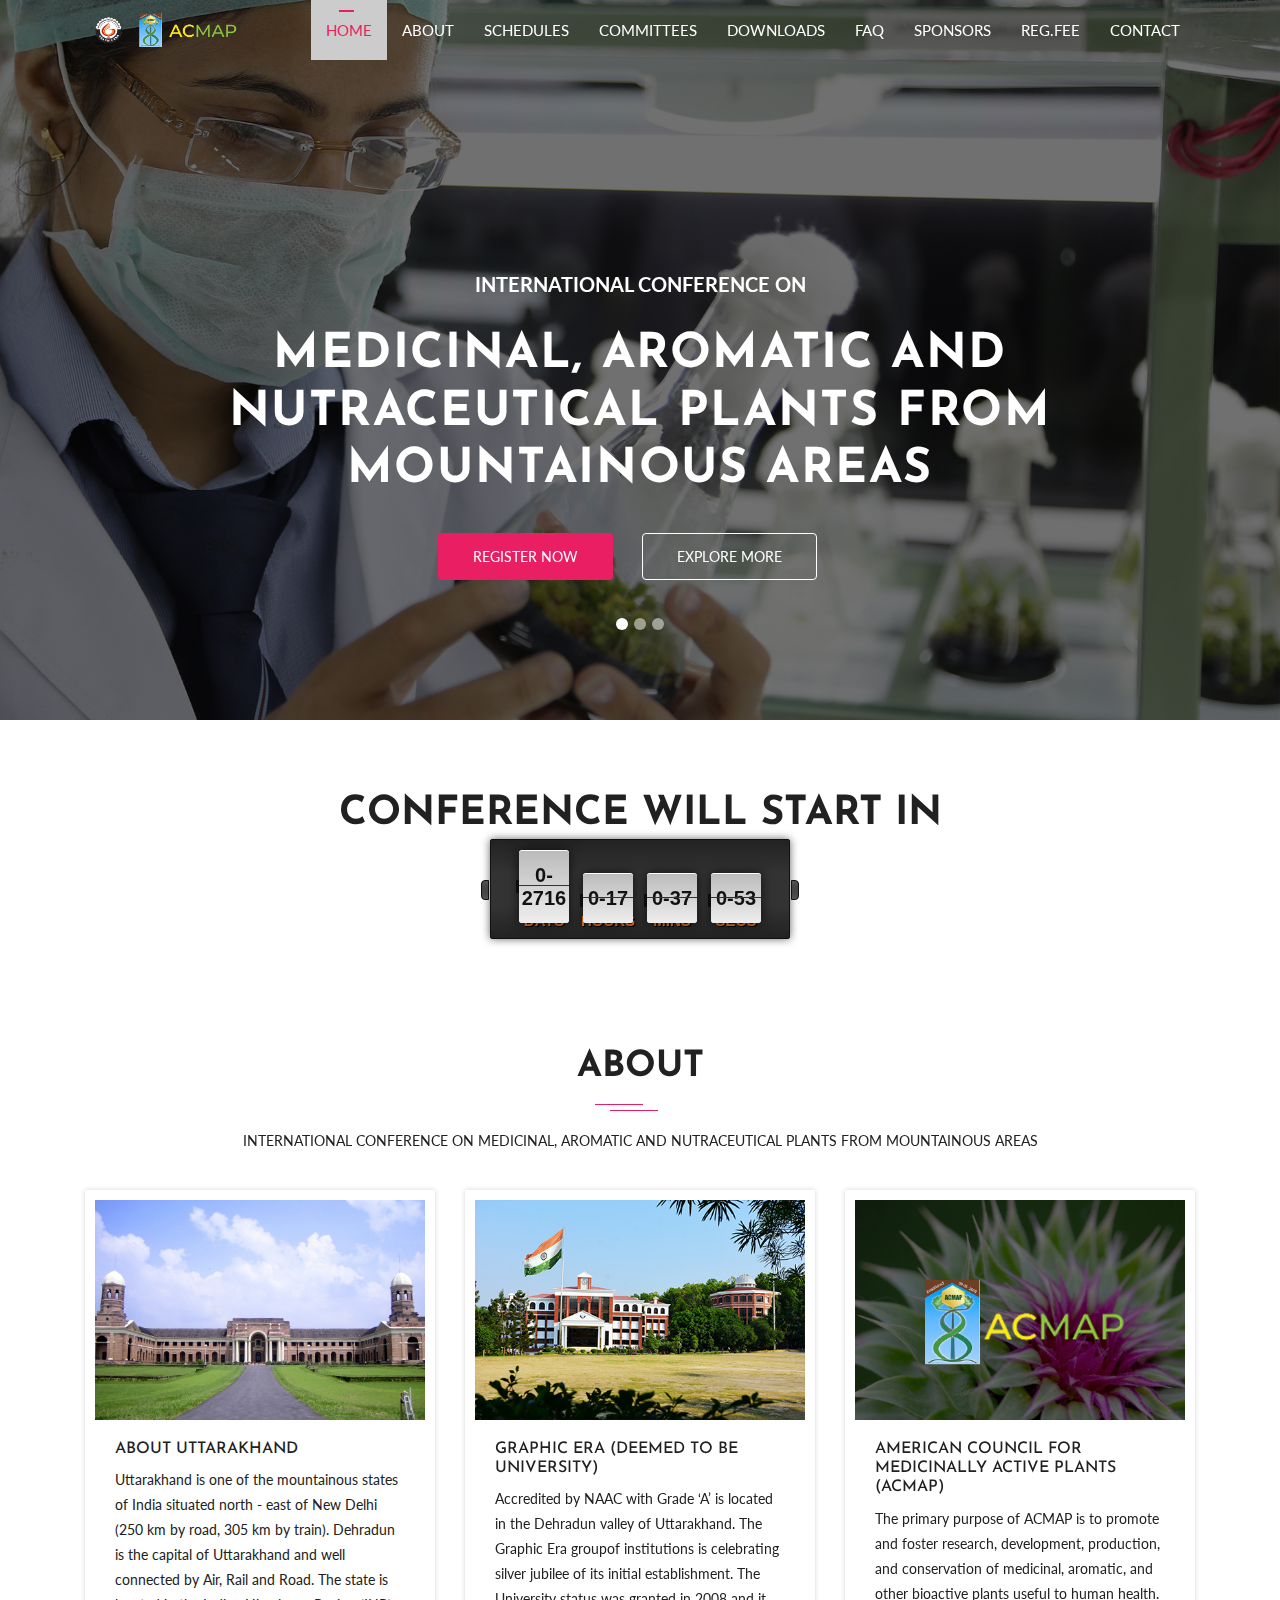
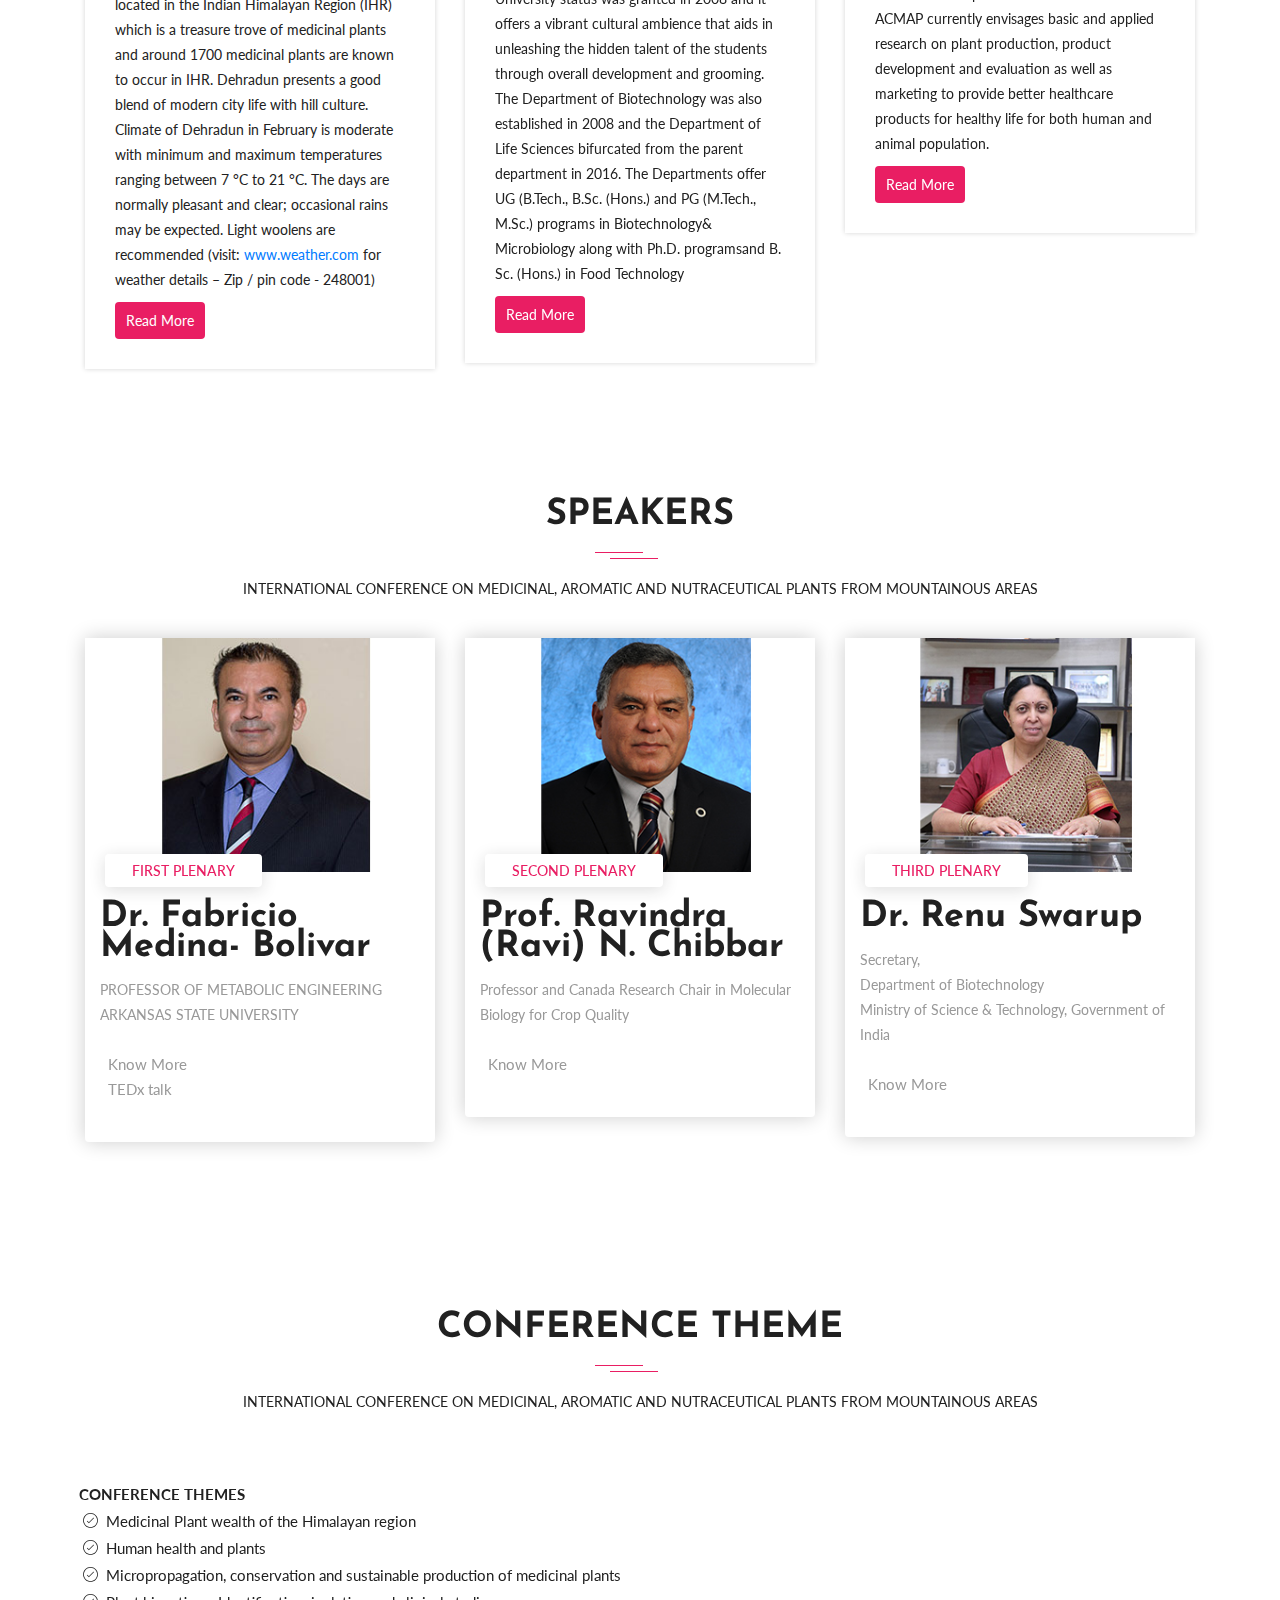
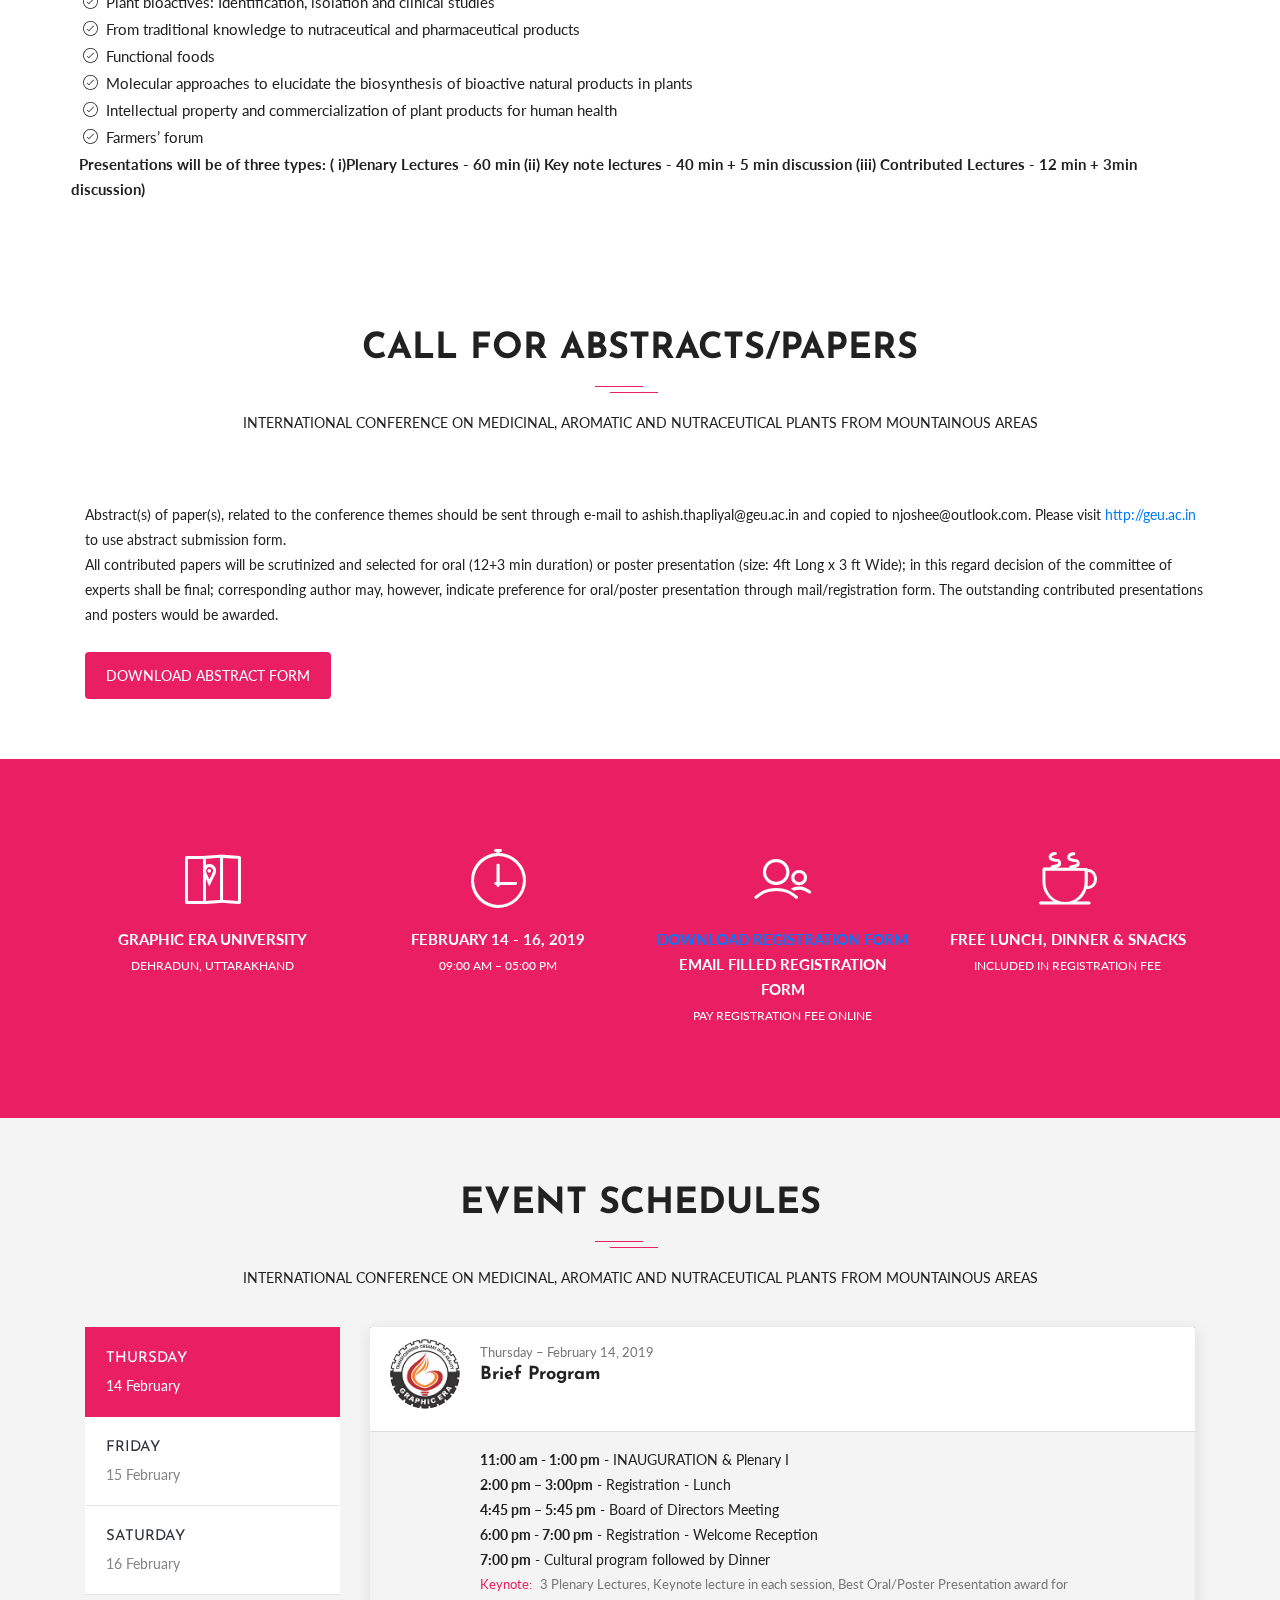
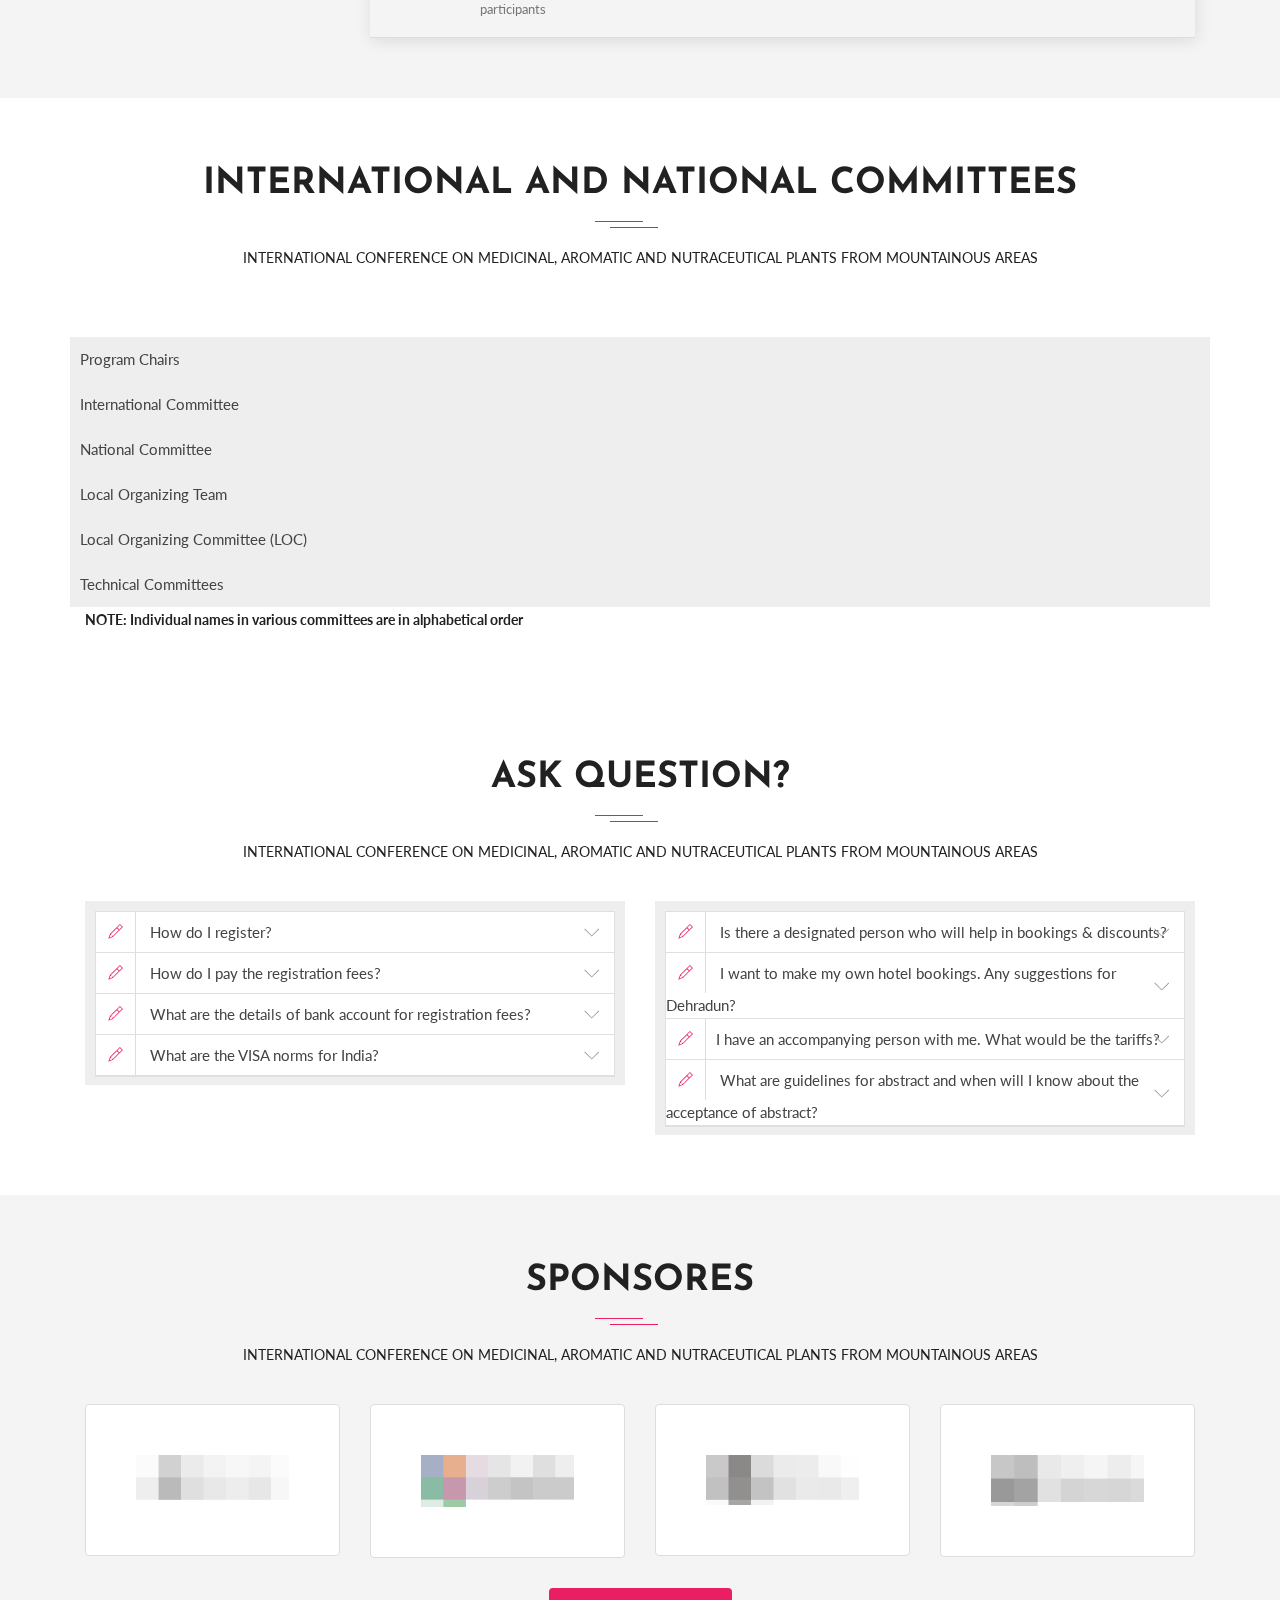
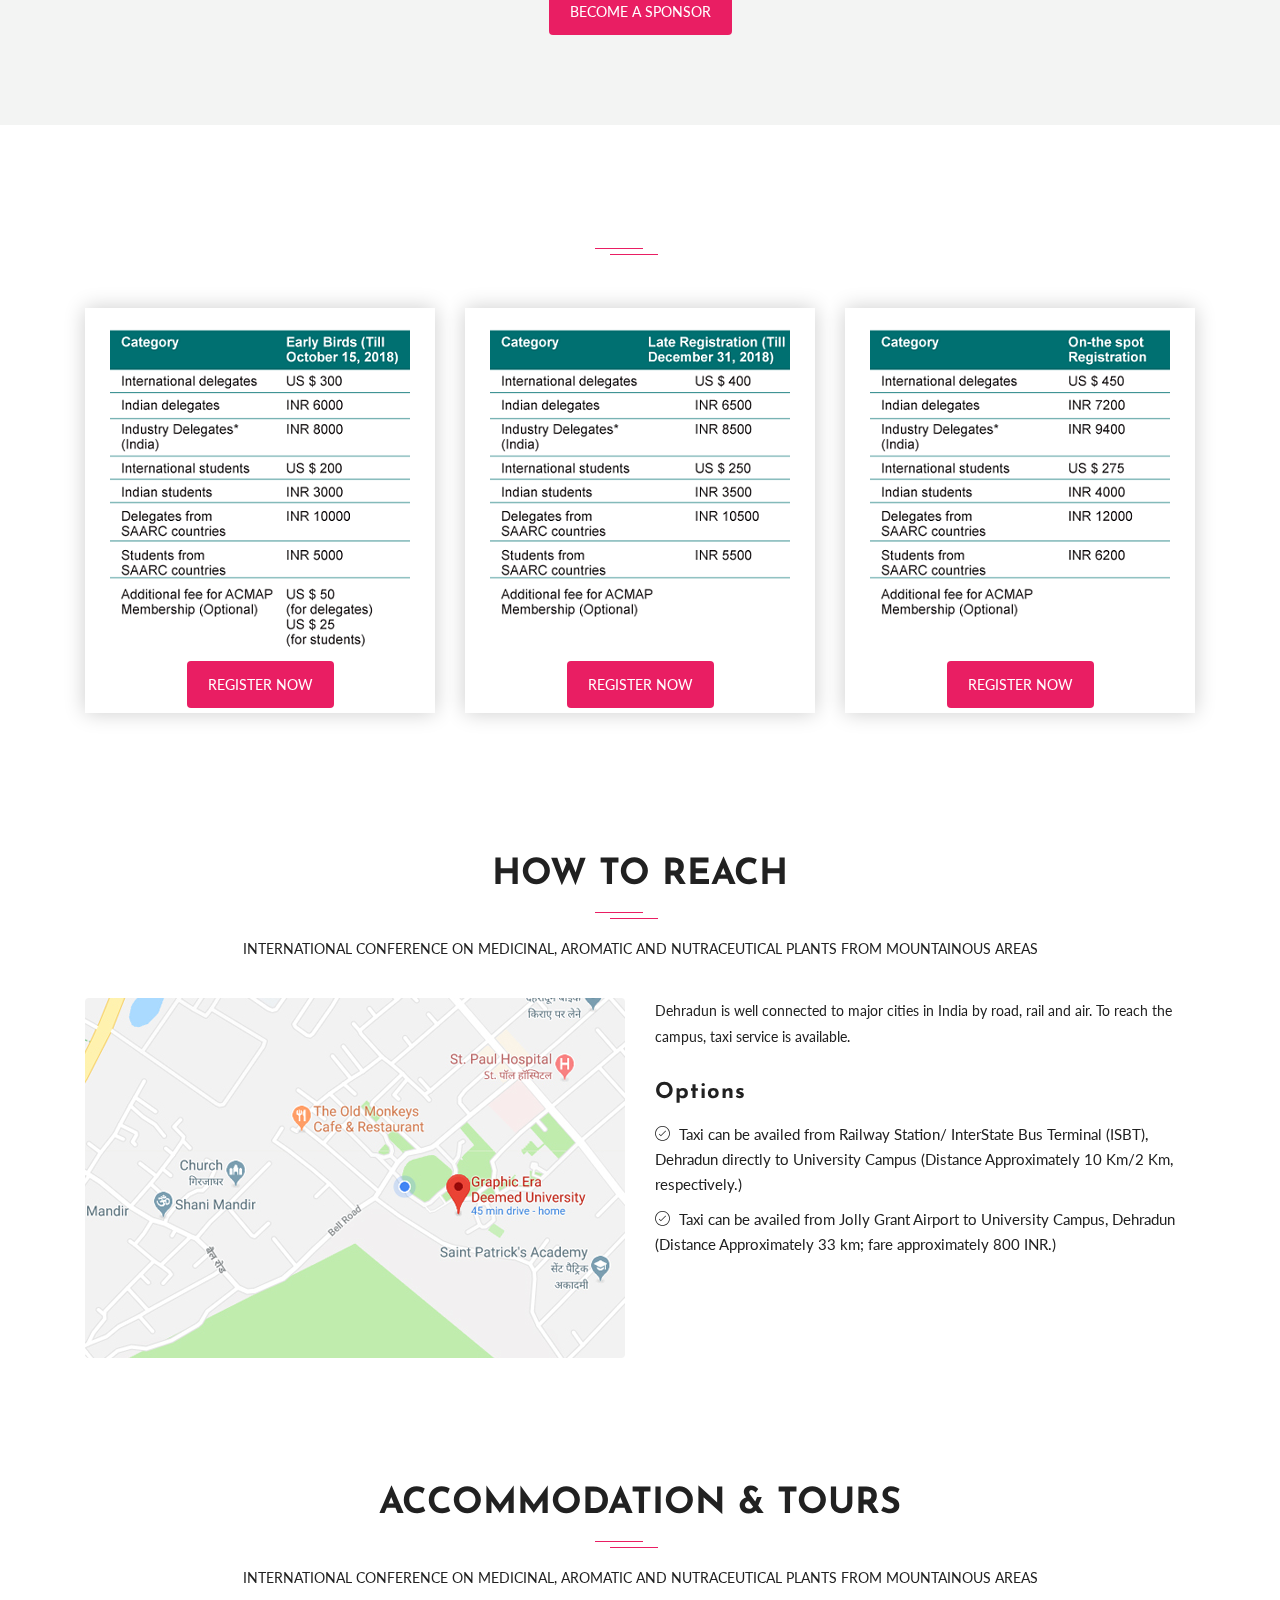
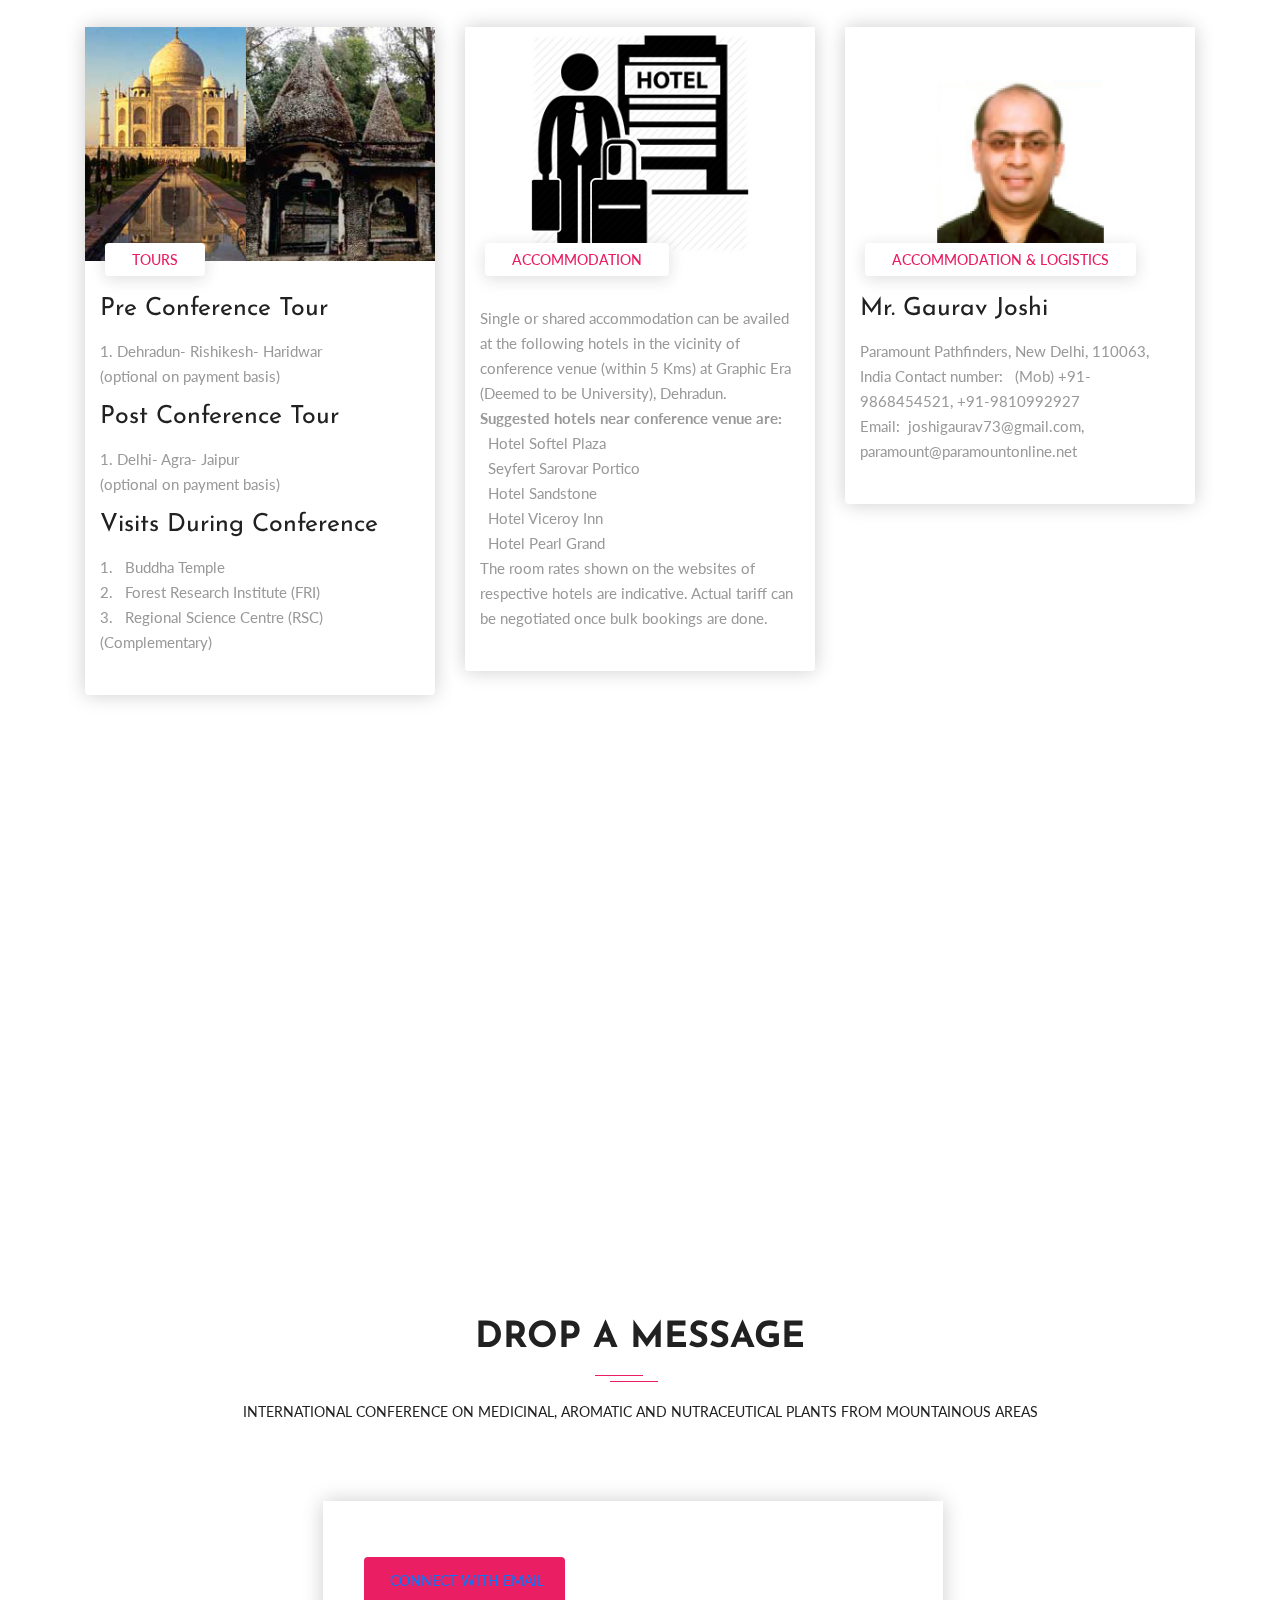
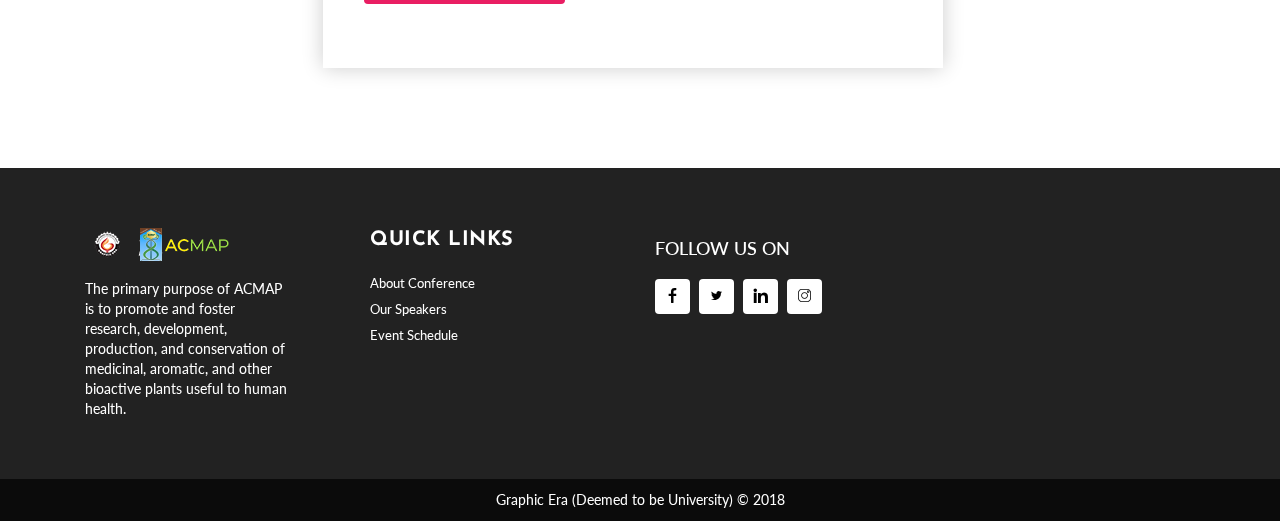
==== index.html @ 9fea4dc8 "analytics  added" ====
﻿<!DOCTYPE html>
<html lang="en">
  <head>
    <!-- Required meta tags -->
    <meta charset="utf-8">
    <meta name="viewport" content="width=device-width, initial-scale=1, shrink-to-fit=no">

    <title>INTERNATIONAL CONFERENCE ON MEDICINAL, AROMATIC AND NUTRACEUTICAL PLANTS FROM MOUNTAINOUS AREAS</title>

    <!-- Bootstrap CSS -->
    <link rel="stylesheet" type="text/css" href="/assets/css/bootstrap.min.css" >
    <!-- Icon -->
    <link rel="stylesheet" type="text/css" href="/assets/fonts/line-icons.css">
    <!-- Slicknav -->
    <link rel="stylesheet" type="text/css" href="/assets/css/slicknav.css">
    <!-- Nivo Lightbox -->
    <link rel="stylesheet" type="text/css" href="/assets/css/nivo-lightbox.css" >
    <!-- Animate -->
    <link rel="stylesheet" type="text/css" href="/assets/css/animate.css">
    <!-- Main Style -->
    <link rel="stylesheet" type="text/css" href="/assets/css/main.css">
    <!-- Responsive Style -->
    <link rel="stylesheet" type="text/css" href="/assets/css/responsive.css">
<script src="/bower_components/jquery.countdown/dist/jquery.countdown.js"></script>
<meta name="viewport" content="width=device-width, initial-scale=1">
<style>
.accordion {
    background-color: #eee;
    color: #444;
    cursor: pointer;
    padding: 10px;
    width: 100%;
    border: none;
    text-align: left;
    outline: none;
    font-size: 15px;
    transition: 0.4s;
}

.active, .accordion:hover {
    background-color: #ccc; 
}

.panel {
    padding: 0 0px;
    display: none;
    background-color: white;
    overflow: hidden;
}
</style>
<!-- Global site tag (gtag.js) - Google Analytics -->
<script async src="https://www.googletagmanager.com/gtag/js?id=UA-77297502-2"></script>
<script>
  window.dataLayer = window.dataLayer || [];
  function gtag(){dataLayer.push(arguments);}
  gtag('js', new Date());

  gtag('config', 'UA-77297502-2');
</script>

  </head>
  <body>

    <!-- Header Area wrapper Starts -->
    <header id="header-wrap">
      <!-- Navbar Start -->
      <nav class="navbar navbar-expand-lg fixed-top scrolling-navbar">
        <div class="container">
          <!-- Brand and toggle get grouped for better mobile display -->
          <div class="navbar-header">
            <button class="navbar-toggler" type="button" data-toggle="collapse" data-target="#main-navbar" aria-controls="main-navbar" aria-expanded="false" aria-label="Toggle navigation">
              <span class="navbar-toggler-icon"></span>
              <span class="icon-menu"></span>
              <span class="icon-menu"></span>
              <span class="icon-menu"></span>
            </button>
            <a href="index.html" class="navbar-brand"><img src="/assets/img/logo.png" alt=""></a>
          </div>
          <div class="collapse navbar-collapse" id="main-navbar">
            <ul class="navbar-nav mr-auto w-100 justify-content-end">
              <li class="nav-item active">
                <a class="nav-link" href="#header-wrap">
                  Home
                </a>
              </li>
              <li class="nav-item">
                <a class="nav-link" href="#about">
                  About
                </a>
              </li>
              <li class="nav-item">
                <a class="nav-link" href="#schedules">
                  schedules
                </a>
              </li>
              <li class="nav-item">
                <a class="nav-link" href="#team">
                  COMMITTEES
                </a>
              </li>
              <li class="nav-item">
                <li class="nav-item">
                <a class="nav-link" href="download.html">
                  Downloads
                </a>
              </li>
              </li>
              <li class="nav-item">
                <a class="nav-link" href="#faq">
                  Faq
                </a>
              </li>
              <li class="nav-item">
                <a class="nav-link" href="#sponsors">
                  Sponsors
                </a>
              </li>
              <li class="nav-item">
                <a class="nav-link" href="#pricing">
                  Reg.Fee
                </a>
              </li>
              <li class="nav-item">
                <a class="nav-link" href="#google-map-area">
                  Contact
                </a>
              </li>
            </ul>
          </div>
        </div>

        <!-- Mobile Menu Start -->
        <ul class="mobile-menu">
          <li>
            <a class="page-scrool" href="#header-wrap">Home</a>
          </li>
          <li>
            <a class="page-scrool" href="#about">About</a>
          </li>
          <li>
             <a class="page-scroll" href="#schedules">schedules</a>
          </li>
          <li>
            <a class="page-scroll" href="#team">COMMITTEES</a>
          </li>
          <li>
            <a class="page-scroll" href="download.html">Downloads</a>
          </li>
          <li>
            <a class="page-scroll" href="#faq">Faq</a>
          </li>
          <li>
            <a class="page-scroll" href="#sponsors">Sponsors</a>
          </li>
          <li>
            <a class="page-scroll" href="#pricing">Reg. Fee</a>
          </li>
          <li>
            <a class="page-scroll" href="#google-map-area">Contact</a>
          </li>
        </ul>
        <!-- Mobile Menu End -->

      </nav>
      <!-- Navbar End -->

      <!-- Main Carousel Section Start -->
      <div id="main-slide" class="carousel slide" data-ride="carousel">
        <ol class="carousel-indicators">
          <li data-target="#main-slide" data-slide-to="0" class="active"></li>
          <li data-target="#main-slide" data-slide-to="1"></li>
          <li data-target="#main-slide" data-slide-to="2"></li>
        </ol>
        <div class="carousel-inner">
          <div class="carousel-item active">
            <img class="d-block w-100" src="/assets/img/slider/slide1.jpg" alt="First slide">
            <div class="carousel-caption d-md-block">
              <p class="fadeInUp wow" data-wow-delay=".6s"><b>INTERNATIONAL CONFERENCE
ON</b>
</p>
              <h1 class="wow fadeInDown heading" data-wow-delay=".4s">MEDICINAL, AROMATIC AND NUTRACEUTICAL PLANTS FROM MOUNTAINOUS AREAS 
</h1>
              <a href="/assets/img/registration-form.pdf" class="fadeInLeft wow btn btn-common btn-lg" data-wow-delay=".6s">Register Now</a>
              <a href="#about" class="fadeInRight wow btn btn-border btn-lg" data-wow-delay=".6s">Explore More</a>
            </div>
          </div>
          <div class="carousel-item">
            <img class="d-block w-100" src="/assets/img/slider/slide2.jpg" alt="Second slide">
            <div class="carousel-caption d-md-block">
              <p class="fadeInUp wow" data-wow-delay=".6s">9TH ANNUAL CONFERENCE</p>
              <h1 class="wow bounceIn heading" data-wow-delay=".7s">AMERICAN COUNCIL FOR MEDICINALLY ACTIVE PLANTS (ACMAP)
</h1>
              <a href="https://www.acmap.org" class="fadeInUp wow btn btn-border btn-lg" target="new_window" data-wow-delay=".8s">Know More</a>
            </div>
          </div>
          <div class="carousel-item">
            <img class="d-block w-100" src="assets/img/slider/slide3.jpg" alt="Third slide">
            <div class="carousel-caption d-md-block">
              <p class="fadeInUp wow" data-wow-delay=".6s"><b> </b></p>
              <h1 class="wow fadeInUp heading" data-wow-delay=".6s">TRAVEL AND ACCOMMODATION </h1>
              <a href="#blog" class="fadeInUp wow btn btn-common btn-lg" data-wow-delay=".8s">Learn More</a>
            </div>
          </div>
        </div>
        <a class="carousel-control-prev" href="#main-slide" role="button" data-slide="prev">
          <span class="carousel-control" aria-hidden="true"><i class="lni-chevron-left"></i></span>
          <span class="sr-only">Previous</span>
        </a>
        <a class="carousel-control-next" href="#main-slide" role="button" data-slide="next">
          <span class="carousel-control" aria-hidden="true"><i class="lni-chevron-right"></i></span>
          <span class="sr-only">Next</span>
        </a>
      </div>
      <!-- Main Carousel Section End -->

    </header>
    <!-- Header Area wrapper End -->

    <!-- Coundown Section Start -->
    <section class="countdown-timer section-padding">
      <div class="container">
        <div class="row text-center">
          <div class="col-md-12 col-sm-12 col-xs-12">
            <div class="heading-count">
              <h2 class="wow fadeInDown" data-wow-delay="0.2s">Conference Will Start In</h2>
            </div>
          </div>
          <div class="col-md-12 col-sm-12 col-xs-12">
            <div class="row time-countdown justify-content-center wow fadeInUp" data-wow-delay="0.2s">
             <div id="countdown">
  <div id='tiles'></div>
  <div class="labels">
    <li>Days</li>
    <li>Hours</li>
    <li>Mins</li>
    <li>Secs</li>
  </div>
</div>
            </div>
            <!-- <a href="pricing.html" class="btn btn-common wow fadeInUp" data-wow-delay="0.3s">Add to My Calender</a> -->
          </div>
        </div>
      </div>
    </section>
    <!-- Coundown Section End -->

    <!-- About Section Start -->
    <section id="about" class="section-padding">
      <div class="container">
        <div class="row">
          <div class="col-12">
            <div class="section-title-header text-center">
              <h1 class="section-title wow fadeInUp" data-wow-delay="0.2s">About</h1>
              <p class="wow fadeInDown" data-wow-delay="0.2s">INTERNATIONAL CONFERENCE ON MEDICINAL, AROMATIC AND NUTRACEUTICAL PLANTS FROM MOUNTAINOUS AREAS</p>
            </div>
          </div>
        </div>
        <div class="row">
          <div class="col-xs-12 col-md-6 col-lg-4">
            <div class="about-item">
              <img class="img-fluid" src="/assets/img/about/img1.jpg" alt="">
              <div class="about-text">
                <h3><a href="#">About Uttarakhand</a></h3>
                <p>Uttarakhand is one of the mountainous states of India situated north - east of New Delhi (250 km by road, 305 km by train).  Dehradun is the capital of Uttarakhand and well connected by Air, Rail and Road.  The state is located in the Indian Himalayan Region (IHR) which is a treasure trove of medicinal plants and around 1700 medicinal plants are known to occur in IHR.  Dehradun presents a good blend of modern city life with hill culture. Climate of Dehradun in February is moderate with minimum and maximum temperatures ranging between 7 °C to 21 °C. The days are normally pleasant and clear; occasional rains may be expected. Light woolens are recommended (visit: <a href="www.weather.com" >www.weather.com </a> for weather details – Zip / pin code - 248001)</p>
                <a class="btn btn-common btn-rm" href="http://uk.gov.in/" target="new_window">Read More</a>
              </div>
            </div>
          </div>
          <div class="col-xs-12 col-md-6 col-lg-4">
            <div class="about-item">
              <img class="img-fluid" src="/assets/img/about/img2.jpg" alt="">
              <div class="about-text">
                <h3><a href="#">Graphic Era (Deemed to be University)</a></h3>
                <p>Accredited by NAAC  with Grade ‘A’ is located in the Dehradun valley of Uttarakhand. The Graphic Era groupof institutions is celebrating silver jubilee of its initial establishment. The University status was granted in 2008 and it offers a vibrant cultural ambience that aids in unleashing the hidden talent of the students through overall development and grooming. The Department of Biotechnology was also established in 2008 and the Department of Life Sciences bifurcated from the parent department in 2016. The Departments offer UG (B.Tech., B.Sc. (Hons.) and PG (M.Tech., M.Sc.) programs in Biotechnology& Microbiology along with Ph.D. programsand B. Sc. (Hons.) in Food Technology</p>
                <a class="btn btn-common btn-rm" href="https://www.google.co.in/maps/@30.2685534,77.9947698,2a,75y,119.73h,78.08t/data=!3m6!1e1!3m4!1sparyw6XjjSIIMQD5DwjeNg!2e0!7i13312!8i6656" target="new_window">Read More</a>
              </div>
            </div>
          </div>
          <div class="col-xs-12 col-md-6 col-lg-4">
            <div class="about-item">
              <img class="img-fluid" src="/assets/img/about/img3.jpg" alt="">
              <div class="about-text">
                <h3><a href="#">American Council for Medicinally Active Plants (ACMAP)</a></h3>
                <p>The primary purpose of ACMAP is to promote and foster research, development, production, and conservation of medicinal, aromatic, and other bioactive plants useful to human health. ACMAP currently envisages basic and applied research on plant production, product development and evaluation as well as marketing to provide better healthcare products for healthy life for both human and animal population.</p>
                <a class="btn btn-common btn-rm" href="http://www.acmap.org" target="new_window">Read More</a>
              </div>
            </div>
          </div>
        </div>
      </div>
    </section>
    <!-- About Section End -->
  <!-- Speaker Section Start -->
    <section id="speaker" class="section-padding">
      <div class="container">
        <div class="row">
          <div class="col-12">
            <div class="section-title-header text-center">
              <h1 class="section-title wow fadeInUp" data-wow-delay="0.2s">SPEAKERS</h1>
              <p class="wow fadeInDown" data-wow-delay="0.2s">INTERNATIONAL CONFERENCE ON MEDICINAL, AROMATIC AND NUTRACEUTICAL PLANTS FROM MOUNTAINOUS AREAS</p>
            </div>
          </div>
          <div class="col-lg-4 col-md-6 col-xs-12">
            <div class="blog-item">
              <div class="blog-image">
                <a href="#">
                  <img class="img-fluid" src="/assets/img/speaker/speaker1.jpg" alt="">
                </a>
              </div>
              <div class="descr">
                <div class="tag">First Plenary</div>
                <h3 class="title">
                    Dr. Fabricio Medina- Bolivar
                </h3>
                <div class="meta-tags">
                  <span class="date"><p>PROFESSOR OF METABOLIC ENGINEERING</p><p>ARKANSAS STATE UNIVERSITY</p></br><a href="https://www.fabriciomedinabolivarlab.com/" target="new_window">Know More</a></br> <a href="https://www.youtube.com/watch?v=cCO9BTRjLEA" target="new_window">TEDx talk</a></span>
                  
                </div>
              </div>
            </div>
          </div>
          <div class="col-lg-4 col-md-6 col-xs-12">
            <div class="blog-item">
              <div class="blog-image">
                <a href="#">
                  <img class="img-fluid" src="/assets/img/speaker/speaker2.jpg" alt="">
                </a>
              </div>
              <div class="descr">
                <div class="tag">Second Plenary</div>
                <h3 class="title">
                 
                   Prof. Ravindra (Ravi) N. Chibbar
                  
                </h3>
                <div class="meta-tags">
                  <span class="date"><p>Professor and Canada Research Chair in Molecular Biology for Crop Quality</p></br><a href="https://agbio.usask.ca/faculty-and-staff/people-pages/ravindra-chibbar.php#Department" target="new_window">Know More </a></span>
                  
                </div>
              </div>
            </div>
          </div>
          <div class="col-lg-4 col-md-6 col-xs-12">
            <div class="blog-item">
              <div class="blog-image">
                <a href="#">
                  <img class="img-fluid" src="/assets/img/speaker/speaker3.jpg" alt="">
                </a>
              </div>
              <div class="descr">
                <div class="tag">Third Plenary</div>
                <h3 class="title">
                  
                    Dr. Renu Swarup  
                  
                </h3>
                <div class="meta-tags">
                  <span class="date"><p>Secretary, </br>Department of Biotechnology 
</p><p>Ministry of Science & Technology, Government of India</p></br><a href="http://www.dbtindia.nic.in/dbt-officials" target="new_window">Know More</a></span> 
                 
                </div>
              </div>
            </div>
          </div>
        </div>
      </div>
    </section>
    <!-- Speaker Section End -->
<!-- Services Section Start -->
    <section id="services" class="services section-padding">
      <div class="container">
        <div class="row">
          <div class="col-12">
            <div class="section-title-header text-center">
              <h1 class="section-title wow fadeInUp" data-wow-delay="0.2s">Conference Theme</h1>
              <p class="wow fadeInDown" data-wow-delay="0.2s">INTERNATIONAL CONFERENCE ON MEDICINAL, AROMATIC AND NUTRACEUTICAL PLANTS FROM MOUNTAINOUS AREAS</p>
            </div>
          </div>
        </div>
        <div class="row services-wrapper">

<Table style="width: 100%; padding-left: 15px; text-color:#000000;">
<tr><td><b>&nbsp;&nbsp;CONFERENCE THEMES</b></td></tr>
<tr><td>&nbsp;&nbsp;&nbsp;<i class="lni-check-mark-circle"></i>&nbsp;&nbsp;Medicinal Plant wealth of the Himalayan region</td></tr>
<tr><td>&nbsp;&nbsp;&nbsp;<i class="lni-check-mark-circle"></i>&nbsp;&nbsp;Human health and plants </td></tr>
<tr><td>&nbsp;&nbsp;&nbsp;<i class="lni-check-mark-circle"></i>&nbsp;&nbsp;Micropropagation, conservation and sustainable production of medicinal plants</td></tr>
<tr><td>&nbsp;&nbsp;&nbsp;<i class="lni-check-mark-circle"></i>&nbsp;&nbsp;Plant bioactives: Identification, isolation and clinical studies</td></tr>
<tr><td>&nbsp;&nbsp;&nbsp;<i class="lni-check-mark-circle"></i>&nbsp;&nbsp;From traditional knowledge to nutraceutical and pharmaceutical products</td></tr>
<tr><td>&nbsp;&nbsp;&nbsp;<i class="lni-check-mark-circle"></i>&nbsp;&nbsp;Functional foods</td></tr>
<tr><td>&nbsp;&nbsp;&nbsp;<i class="lni-check-mark-circle"></i>&nbsp;&nbsp;Molecular approaches to elucidate the biosynthesis of bioactive natural products in plants</td></tr>
<tr><td>&nbsp;&nbsp;&nbsp;<i class="lni-check-mark-circle"></i>&nbsp;&nbsp;Intellectual property and commercialization of plant products for human health</td></tr>
<tr><td>&nbsp;&nbsp;&nbsp;<i class="lni-check-mark-circle"></i>&nbsp;&nbsp;Farmers’ forum</td></tr>
<tr><td>&nbsp;&nbsp;<b>Presentations will be of three types: ( i)Plenary Lectures - 60 min (ii) Key note lectures - 40 min + 5 min discussion (iii) Contributed Lectures - 12 min + 3min discussion)</b>
</td></tr></table>
          <!-- Services item -->
         <!-- <div class="col-md-6 col-lg-4 col-xs-12 padding-none">
            <div class="services-item wow fadeInDown" data-wow-delay="0.2s">
              <div class="icon">
                <i class="lni-heart"></i>
              </div>
              <div class="services-content">
                <h3><a href="#">Get Inspired</a></h3>
                <p>Lorem ipsum dolor sit amet, consectetuer commodo ligula eget dolor.</p>
              </div>
            </div>
          </div>
           Services item
          <div class="col-md-6 col-lg-4 col-xs-12 padding-none">
            <div class="services-item wow fadeInDown" data-wow-delay="0.4s">
              <div class="icon">
                <i class="lni-gallery"></i>
              </div>
              <div class="services-content">
                <h3><a href="#">Meet New Faces</a></h3>
                <p>Lorem ipsum dolor sit amet, consectetuer commodo ligula eget dolor.</p>
              </div>
            </div>
          </div>
          <!-- Services item 
          <div class="col-md-6 col-lg-4 col-xs-12 padding-none">
            <div class="services-item wow fadeInDown" data-wow-delay="0.6s">
              <div class="icon">
                <i class="lni-envelope"></i>
              </div>
              <div class="services-content">
                <h3><a href="#">Fresh Tech Insights</a></h3>
                <p>Lorem ipsum dolor sit amet, consectetuer commodo ligula eget dolor.</p>
              </div>
            </div>
          </div>
          <!-- Services item 
          <div class="col-md-6 col-lg-4 col-xs-12 padding-none">
            <div class="services-item wow fadeInDown" data-wow-delay="0.8s">
              <div class="icon">
                <i class="lni-cup"></i>
              </div>
              <div class="services-content">
                <h3><a href="#">Networking Session</a></h3>
                <p>Lorem ipsum dolor sit amet, consectetuer commodo ligula eget dolor.</p>
              </div>
            </div>
          </div>
           <!-- Services item 
          <div class="col-md-6 col-lg-4 col-xs-12 padding-none">
            <div class="services-item wow fadeInDown" data-wow-delay="1s">
              <div class="icon">
                <i class="lni-user"></i>
              </div>
              <div class="services-content">
                <h3><a href="#">Global Event</a></h3>
                <p>Lorem ipsum dolor sit amet, consectetuer commodo ligula eget dolor.</p>
              </div>
            </div>
          </div>
           <!-- Services item 
          <div class="col-md-6 col-lg-4 col-xs-12 padding-none">
            <div class="services-item wow fadeInDown" data-wow-delay="1.2s">
              <div class="icon">
                <i class="lni-bubble"></i>
              </div>
              <div class="services-content">
                <h3><a href="#">Free Swags</a></h3>
                <p>Lorem ipsum dolor sit amet, consectetuer commodo ligula eget dolor.</p>
              </div>
            </div>
          </div> -->
        </div>
      </div>
    </section>
    <!-- Services Section End -->
    <!-- Services Section Start -->
    <section id="services" class="services section-padding">
      <div class="container">
        <div class="row">
          <div class="col-12">
            <div class="section-title-header text-center">
              <h1 class="section-title wow fadeInUp" data-wow-delay="0.2s">CALL for ABSTRACTS/PAPERS</h1>
              <p class="wow fadeInDown" data-wow-delay="0.2s">INTERNATIONAL CONFERENCE ON MEDICINAL, AROMATIC AND NUTRACEUTICAL PLANTS FROM MOUNTAINOUS AREAS</p>
            </div>
          </div>
        </div>
        <div class="row services-wrapper">
          <p style="width: 100%; padding-left: 15px; text-color:#000000;">Abstract(s) of paper(s), related to the conference themes should be sent through e-mail to ashish.thapliyal@geu.ac.in and copied to njoshee@outlook.com. Please visit <a href="http://www.geu.ac.in">http://geu.ac.in</a> to use abstract submission form.</br>
All contributed papers will be scrutinized and selected for oral (12+3 min duration) or poster presentation (size: 4ft Long x 3 ft Wide); in this regard decision of the committee of experts shall be final; corresponding author may, however, indicate preference for oral/poster presentation through mail/registration form. The outstanding contributed presentations and posters would be awarded.</br></br>
<a href="/assets/acmap-2019-abstract-submission-form-template.pdf" class="btn btn-common" target="new_window">Download Abstract Form</a></p>
          <!-- Services item -->
         
        </div>
      </div>
    </section>
    <!-- Services Section End -->
    <!-- Counter Area Start-->
    <section class="counter-section section-padding">
      <div class="container">
        <div class="row">
          <!-- Counter Item -->
          <div class="col-md-6 col-lg-3 col-xs-12 work-counter-widget text-center">
            <div class="counter wow fadeInRight" data-wow-delay="0.3s">
              <div class="icon"><i class="lni-map"></i></div>
              <p>Graphic Era University</p>
              <span>Dehradun, Uttarakhand</span>
            </div>
          </div>
          <!-- Counter Item -->
          <div class="col-md-6 col-lg-3 col-xs-12 work-counter-widget text-center">
            <div class="counter wow fadeInRight" data-wow-delay="0.6s">
              <div class="icon"><i class="lni-timer"></i></div>
              <p>February 14 - 16, 2019</p>
              <span>09:00 AM – 05:00 PM</span>
            </div>
          </div>
          <!-- Counter Item -->
          <div class="col-md-6 col-lg-3 col-xs-12 work-counter-widget text-center">
            <div class="counter wow fadeInRight" data-wow-delay="0.9s">
              <div class="icon"><i class="lni-users"></i></div>
              <p><a href="download.html">Download Registration Form</a></p>
              <p>Email Filled Registration Form</p>        
              <span>Pay Registration Fee Online</span>
            </div>
          </div>
          <!-- Counter Item -->
          <div class="col-md-6 col-lg-3 col-xs-12 work-counter-widget text-center">
            <div class="counter wow fadeInRight" data-wow-delay="1.2s">
              <div class="icon"><i class="lni-coffee-cup"></i></div>
              <p>Free Lunch, Dinner & Snacks</p>
              <span>included in registration fee</span>
            </div>
          </div>
        </div>
      </div>
    </section>
    <!-- Counter Area End-->

    <!-- Schedule Section Start -->
    <section id="schedules" class="schedule section-padding">
      <div class="container">
        <div class="row">
          <div class="col-12">
            <div class="section-title-header text-center">
              <h1 class="section-title wow fadeInUp" data-wow-delay="0.2s">Event Schedules</h1>
              <p class="wow fadeInDown" data-wow-delay="0.2s">INTERNATIONAL CONFERENCE ON MEDICINAL, AROMATIC AND NUTRACEUTICAL PLANTS FROM MOUNTAINOUS AREAS</p>
            </div>
          </div>
        </div>
        <div class="schedule-area row wow fadeInDown" data-wow-delay="0.3s">
          <div class="schedule-tab-title col-md-3 col-lg-3 col-xs-12">
            <div class="table-responsive">
              <ul class="nav nav-tabs" id="myTab" role="tablist">
                <li class="nav-item">
                  <a class="nav-link active" id="monday-tab" data-toggle="tab" href="#monday" role="tab" aria-controls="monday" aria-expanded="true">
                    <div class="item-text">
                      <h4>Thursday</h4>
                      <h5>14 February</h5>
                    </div>
                  </a>
                </li>
                <li class="nav-item">
                  <a class="nav-link" id="tuesday-tab" data-toggle="tab" href="#tuesday" role="tab" aria-controls="tuesday">
                    <div class="item-text">
                      <h4>Friday</h4>
                      <h5>15 February</h5>
                    </div>
                  </a>
                </li>
                <li class="nav-item">
                  <a class="nav-link" id="wednesday-tab" data-toggle="tab" href="#wednesday" role="tab" aria-controls="wednesday">
                    <div class="item-text">
                      <h4>Saturday</h4>
                      <h5>16 February</h5>
                    </div>
                  </a>
                </li>
              </ul>
            </div>
          </div>
          <div class="schedule-tab-content col-md-9 col-lg-9 col-xs-12 clearfix">
            <div class="tab-content" id="myTabContent">
              <div class="tab-pane fade show active" id="monday" role="tabpanel" aria-labelledby="monday-tab">
                <div id="accordion">
                  <div class="card">
                    <div id="headingOne">
                      <div class="collapsed card-header" data-toggle="collapse" data-target="#collapseOne" aria-expanded="false" aria-controls="collapseOne">
                        <div class="images-box">
                          <img class="img-fluid" src="/assets/img/logo_geu.png" alt="Graphic Era Deemed to be Univerity">
                        </div>                     
                        <span class="time">Thursday – February 14, 2019</span>
                        <h4>Brief Program</h4>
                        <h5 class="name"></h5>
                      </div>
                    </div>
                    <div id="collapseOne" class="collapse show" aria-labelledby="headingOne" data-parent="#accordion">
                      <div class="card-body">
                        <p><b>11:00 am - 1:00 pm</b>  -  INAUGURATION  & Plenary I</p>
                        <p><b>2:00 pm – 3:00pm</b>  -  Registration  - Lunch</p>
                        <p><b>4:45 pm – 5:45 pm</b>  -  Board of Directors Meeting</p>
                        <p><b>6:00 pm - 7:00 pm</b>  -  Registration  - Welcome  Reception</p>
                        <p><b>7:00 pm</b>  -  Cultural program followed by Dinner</p>
                        <div class="location">
                          <span>Keynote:</span> 3 Plenary Lectures, Keynote lecture in each session, Best Oral/Poster Presentation award for participants
                        </div>
                      </div>
                    </div>
                  </div>
                  <!-- <div class="card">
                    <div id="headingTwo">
                      <div class="collapsed card-header" data-toggle="collapse" data-target="#collapseTwo" aria-expanded="false" aria-controls="collapseTwo">
                        <div class="images-box">
                          <img class="img-fluid" src="/assets/img/speaker/speakers-2.jpg" alt="">
                        </div>                     
                        <span class="time">2:00 pm – 3:00pm</span>
                        <h4>Registration   - Lunch</h4>
                        <h5 class="name"></h5>
                      </div>
                    </div>
                    <div id="collapseTwo" class="collapse" aria-labelledby="headingTwo" data-parent="#accordion">
                      <div class="card-body">
                        <p>Registration   - Lunch</p>
                        <div class="location">
                          <span>Location:</span> Graphic Era (Deemed to be University)
                        </div>
                      </div>
                    </div>
                  </div>
                  <div class="card">
                    <div id="headingThree">
                      <div class="collapsed card-header" data-toggle="collapse" data-target="#collapseThree" aria-expanded="false" aria-controls="collapseThree">
                        <div class="images-box">
                          <img class="img-fluid" src="/assets/img/speaker/speakers-3.jpg" alt="">
                        </div>                     
                        <span class="time">4:45 pm – 5:45 pm</span>
                        <h4>Board of Directors Meeting</h4>
                        <h5 class="name"></h5>
                      </div>
                    </div>
                    <div id="collapseThree" class="collapse" aria-labelledby="headingThree" data-parent="#accordion">
                      <div class="card-body">
                        <p>Board of Directors Meeting</p>
                        <div class="location">
                          <span>Location:</span> Graphic Era (Deemed to be University)
                        </div>
                      </div>
                    </div>
                  </div>-->
                </div>
              </div>
              <div class="tab-pane fade" id="tuesday" role="tabpanel" aria-labelledby="tuesday-tab">
                <div id="accordion2">
                  <div class="card">
                    <div id="headingOne1">
                      <div class="collapsed card-header" data-toggle="collapse" data-target="#collapseOne1" aria-expanded="false" aria-controls="collapseOne1">
                        <div class="images-box">
                          <img class="img-fluid" src="/assets/img/logo_geu.png" alt="Graphic Era Deemed to be Univerity">
                        </div>                     
                        <span class="time">Friday – February 15, 2019</span>
                        <h4>Brief Program</h4>
                        <h5 class="name"></h5>
                      </div>
                    </div>
                    <div id="collapseOne" class="collapse show" aria-labelledby="headingOne" data-parent="#accordion">
                      <div class="card-body">
                        <p><b>7:30 am – 10:30 am</b>  -  Registration ,  Plenary  II & Set up posters  - Exhibitor table set </p>
                        <p><b>8:30 am</b>  -  Opening</p>
                        <p><b>9:00 am</b>  -  Plenary  I</p>
                        <p><b>10:00 am</b>  -  Break </p>
                        <p><b>10:30 am</b>  -  Session 1a & Session 1b</p>
                        <p><b>12:00 Noon</b>  -  Lunch  </p>
                        <p><b>1:15 pm</b>  -  Session 2a & Session 2b</p>
                        <p><b>2:45 pm</b>  -  Break </p>
                        <p><b>3:15 pm</b>  -  Session 3a & Session 3b  </p>
                        <p><b>4:00 pm – 5:00 pm</b>  -  Session 4 </p>
                        <p><b>5:15 pm</b>  -  Session 4 </p>
                        <p><b>4:00 pm – 5:00 pm</b>  -  Tours: TBI, Poole, Life Sciences, Biotechnology Research Complex and Greenhouses </p>
                        <p><b>6:30 pm</b>  -  Dinner </p>
                        <div class="location">
                          <span>Keynote:</span> 3 Plenary Lectures, Keynote lecture in each session, Best Oral/Poster Presentation award for participants
                        </div>
                      </div>
                    </div>
                  </div>
                 <!-- <div class="card">
                    <div id="headingTwo2">
                      <div class="collapsed card-header" data-toggle="collapse" data-target="#collapseTwo2" aria-expanded="false" aria-controls="collapseTwo2">
                        <div class="images-box">
                          <img class="img-fluid" src="/assets/img/speaker/speakers-2.jpg" alt="">
                        </div>                     
                        <span class="time">10am - 12:30pm</span>
                        <h4>Web Design Principles and Best Practices</h4>
                        <h5 class="name">David Warner</h5>
                      </div>
                    </div>
                    <div id="collapseTwo2" class="collapse" aria-labelledby="headingTwo2" data-parent="#accordion2">
                      <div class="card-body">
                        <p>Consectetur adipisicing elit. Quod distinctio impedit sint accusantium ducimus lites consequuntur innobisl dolores saepe.Proin sit amet turpis lobortis.</p>
                        <div class="location">
                          <span>Location:</span> Hall 1 , Building A, Golden Street, Southafrica
                        </div>
                      </div>
                    </div>
                  </div> -->
                </div>
              </div>
              <div class="tab-pane fade" id="wednesday" role="tabpanel" aria-labelledby="wednesday-tab">
                <div id="accordion3">
                  <div class="card">
                    <div id="headingOne3">
                      <div class="collapsed card-header" data-toggle="collapse" data-target="#collapseOne3" aria-expanded="false" aria-controls="collapseOne3">
                        <div class="images-box">
                          <img class="img-fluid" src="/assets/img/logo_geu.png" alt="Graphic Era Deemed to be Univerity">
                        </div>                     
                        <span class="time">Saturday – February 16, 2019</span>
                        <h4>Brief Program</h4>
                        <h5 class="name"></h5>
                      </div>
                    </div>
                    <div id="collapseOne" class="collapse show" aria-labelledby="headingOne" data-parent="#accordion">
                      <div class="card-body">
                        <p><b>8:00 am – 10:00 am</b>  -  Registration - Plenary  III </p>
                        <p><b>8:30 am</b>  -  Session 4a & Session 4b </p>
                        <p><b>10:00 am</b>  -  Breakfast </p>
                        <p><b>10:30 am</b>  -  Session 5a & Session 5b</p>
                        <p><b>12:00 Noon</b>  -  Lunch  </p>
                        <p><b>1:00 pm</b>  -  Poster Session- speakers to be present with their posters</p>
                        <p><b>2:00 pm</b>  -  Session 6a & Session 6b  </p>
                        <p><b>3:30 pm</b>  -  Break </p>
                        <p><b>4:00 pm</b>  -  Session 7a & Session 7b  </p>
                        <p><b>5:30 pm</b>  -  Break </p>
                        <p><b>5:30 pm</b>  -  Board Meeting -  Judges get together </p>
                        <p><b>7:00 pm</b>  -  Business, Banquet and Awards </p>
                        <p><b>6:30 pm</b>  -  Dinner </p>
                        <div class="location">
                          <span>Keynote:</span> 3 Plenary Lectures, Keynote lecture in each session, Best Oral/Poster Presentation award for participants
                        </div>
                      </div>
                    </div>
                  </div>
                  <!-- <div class="card">
                    <div id="headingTwo3">
                      <div class="collapsed card-header" data-toggle="collapse" data-target="#collapseTwo3" aria-expanded="false" aria-controls="collapseTwo3">
                        <div class="images-box">
                          <img class="img-fluid" src="/assets/img/speaker/speakers-2.jpg" alt="">
                        </div>                     
                        <span class="time">10am - 12:30pm</span>
                        <h4>Web Design Principles and Best Practices</h4>
                        <h5 class="name">David Warner</h5>
                      </div>
                    </div>
                    <div id="collapseTwo3" class="collapse" aria-labelledby="headingTwo3" data-parent="#accordion3">
                      <div class="card-body">
                        <p>Consectetur adipisicing elit. Quod distinctio impedit sint accusantium ducimus lites consequuntur innobisl dolores saepe.Proin sit amet turpis lobortis.</p>
                        <div class="location">
                          <span>Location:</span> Hall 1 , Building A, Golden Street, Southafrica
                        </div>
                      </div>
                    </div>
                  </div>
                  <div class="card">
                    <div id="headingThree3">
                      <div class="collapsed card-header" data-toggle="collapse" data-target="#collapseThree3" aria-expanded="false" aria-controls="collapseThree3">
                        <div class="images-box">
                          <img class="img-fluid" src="/assets/img/speaker/speakers-3.jpg" alt="">
                        </div>                     
                        <span class="time">10am - 12:30pm</span>
                        <h4>Web Design Principles and Best Practices</h4>
                        <h5 class="name">David Warner</h5>
                      </div>
                    </div>
                    <div id="collapseThree3" class="collapse" aria-labelledby="headingThree3" data-parent="#accordion3">
                      <div class="card-body">
                        <p>Consectetur adipisicing elit. Quod distinctio impedit sint accusantium ducimus lites consequuntur innobisl dolores saepe.Proin sit amet turpis lobortis.</p>
                        <div class="location">
                          <span>Location:</span> Hall 1 , Building A, Golden Street, Southafrica
                        </div>
                      </div>
                    </div>
                  </div> -->
                </div>
              </div>
              <div class="tab-pane fade" id="thursday" role="tabpanel" aria-labelledby="thursday-tab">
                <div id="accordion4">
                  <div class="card">
                    <div id="headingOne">
                      <div class="collapsed card-header" data-toggle="collapse" data-target="#collapseOne4" aria-expanded="false" aria-controls="collapseOne4">
                        <div class="images-box">
                          <img class="img-fluid" src="/assets/img/speaker/speakers-1.jpg" alt="">
                        </div>                     
                        <span class="time">10am - 12:30pm</span>
                        <h4>Web Design Principles and Best Practices</h4>
                        <h5 class="name">David Warner</h5>
                      </div>
                    </div>
                    <div id="collapseOne4" class="collapse show" aria-labelledby="headingOne" data-parent="#accordion4">
                      <div class="card-body">
                        <p>Consectetur adipisicing elit. Quod distinctio impedit sint accusantium ducimus lites consequuntur innobisl dolores saepe.Proin sit amet turpis lobortis.</p>
                        <div class="location">
                          <span>Location:</span> Hall 1 , Building A, Golden Street, Southafrica
                        </div>
                      </div>
                    </div>
                  </div>
                  <div class="card">
                    <div id="headingTwo">
                      <div class="collapsed card-header" data-toggle="collapse" data-target="#collapseTwo4" aria-expanded="false" aria-controls="collapseTwo4">
                        <div class="images-box">
                          <img class="img-fluid" src="/assets/img/speaker/speakers-2.jpg" alt="">
                        </div>                     
                        <span class="time">10am - 12:30pm</span>
                        <h4>Web Design Principles and Best Practices</h4>
                        <h5 class="name">David Warner</h5>
                      </div>
                    </div>
                    <div id="collapseTwo4" class="collapse" aria-labelledby="headingTwo" data-parent="#accordion4">
                      <div class="card-body">
                        <p>Consectetur adipisicing elit. Quod distinctio impedit sint accusantium ducimus lites consequuntur innobisl dolores saepe.Proin sit amet turpis lobortis.</p>
                        <div class="location">
                          <span>Location:</span> Hall 1 , Building A, Golden Street, Southafrica
                        </div>
                      </div>
                    </div>
                  </div>
                  <div class="card">
                    <div id="headingThree4">
                      <div class="collapsed card-header" data-toggle="collapse" data-target="#collapseThree4" aria-expanded="false" aria-controls="collapseThree4">
                        <div class="images-box">
                          <img class="img-fluid" src="/assets/img/speaker/speakers-3.jpg" alt="">
                        </div>                     
                        <span class="time">10am - 12:30pm</span>
                        <h4>Web Design Principles and Best Practices</h4>
                        <h5 class="name">David Warner</h5>
                      </div>
                    </div>
                    <div id="collapseThree4" class="collapse" aria-labelledby="headingThree" data-parent="#accordion4">
                      <div class="card-body">
                        <p>Consectetur adipisicing elit. Quod distinctio impedit sint accusantium ducimus lites consequuntur innobisl dolores saepe.Proin sit amet turpis lobortis.</p>
                        <div class="location">
                          <span>Location:</span> Hall 1 , Building A, Golden Street, Southafrica
                        </div>
                      </div>
                    </div>
                  </div>
                </div>
              </div>
              <div class="tab-pane fade" id="friday" role="tabpanel" aria-labelledby="friday-tab">
                <div id="accordion">
                  <div class="card">
                    <div id="headingOne">
                      <div class="collapsed card-header" data-toggle="collapse" data-target="#collapseOne" aria-expanded="false" aria-controls="collapseOne">
                        <div class="images-box">
                          <img class="img-fluid" src="/assets/img/speaker/speakers-1.jpg" alt="">
                        </div>                     
                        <span class="time">10am - 12:30pm</span>
                        <h4>Web Design Principles and Best Practices</h4>
                        <h5 class="name">David Warner</h5>
                      </div>
                    </div>
                    <div id="collapseOne" class="collapse show" aria-labelledby="headingOne" data-parent="#accordion">
                      <div class="card-body">
                        <p>Consectetur adipisicing elit. Quod distinctio impedit sint accusantium ducimus lites consequuntur innobisl dolores saepe.Proin sit amet turpis lobortis.</p>
                        <div class="location">
                          <span>Location:</span> Hall 1 , Building A, Golden Street, Southafrica
                        </div>
                      </div>
                    </div>
                  </div>
                  <div class="card">
                    <div id="headingTwo">
                      <div class="collapsed card-header" data-toggle="collapse" data-target="#collapseTwo" aria-expanded="false" aria-controls="collapseTwo">
                        <div class="images-box">
                          <img class="img-fluid" src="/assets/img/speaker/speakers-2.jpg" alt="">
                        </div>                     
                        <span class="time">10am - 12:30pm</span>
                        <h4>Web Design Principles and Best Practices</h4>
                        <h5 class="name">David Warner</h5>
                      </div>
                    </div>
                    <div id="collapseTwo" class="collapse" aria-labelledby="headingTwo" data-parent="#accordion">
                      <div class="card-body">
                        <p>Consectetur adipisicing elit. Quod distinctio impedit sint accusantium ducimus lites consequuntur innobisl dolores saepe.Proin sit amet turpis lobortis.</p>
                        <div class="location">
                          <span>Location:</span> Hall 1 , Building A, Golden Street, Southafrica
                        </div>
                      </div>
                    </div>
                  </div>
                  <div class="card">
                    <div id="headingThree">
                      <div class="collapsed card-header" data-toggle="collapse" data-target="#collapseThree" aria-expanded="false" aria-controls="collapseThree">
                        <div class="images-box">
                          <img class="img-fluid" src="/assets/img/speaker/speakers-3.jpg" alt="">
                        </div>                     
                        <span class="time">10am - 12:30pm</span>
                        <h4>Web Design Principles and Best Practices</h4>
                        <h5 class="name">David Warner</h5>
                      </div>
                    </div>
                    <div id="collapseThree" class="collapse" aria-labelledby="headingThree" data-parent="#accordion">
                      <div class="card-body">
                        <p>Consectetur adipisicing elit. Quod distinctio impedit sint accusantium ducimus lites consequuntur innobisl dolores saepe.Proin sit amet turpis lobortis.</p>
                        <div class="location">
                          <span>Location:</span> Hall 1 , Building A, Golden Street, Southafrica
                        </div>
                      </div>
                    </div>
                  </div>
                </div>
              </div>
            </div>
          </div>
        </div>
      </div>
    </section>
    <!-- Schedule Section End -->
<!-- Services Section Start -->
    <section id="team" class="services section-padding">
      <div class="container">
        <div class="row">
          <div class="col-12">
            <div class="section-title-header text-center">
              <h1 class="section-title wow fadeInUp" data-wow-delay="0.2s">INTERNATIONAL AND NATIONAL COMMITTEES</h1>
              <p class="wow fadeInDown" data-wow-delay="0.2s">INTERNATIONAL CONFERENCE ON MEDICINAL, AROMATIC AND NUTRACEUTICAL PLANTS FROM MOUNTAINOUS AREAS</p>
            </div>
          </div>
        </div>
        <div class="row services-wrapper">
          <button class="accordion">Program Chairs</button>
<div class="panel">
<span style="align:left;"><i class="lni-check-mark-circle"></i>&nbsp;&nbsp;Prof. (Dr.) Joshee Nirmal, Fort Valley State University, USA</br>
<i class="lni-check-mark-circle"></i>&nbsp;&nbsp;Prof. (Dr.) Palni L.M.S., Graphic Era (Deemed to be University), India</span></p>
</div>

<button class="accordion">International Committee</button>
<div class="panel">
  <p><i class="lni-check-mark-circle"></i>&nbsp;&nbsp;Prof. (Dr.) Adelberg J. W., Clemson University, USA</br>
<i class="lni-check-mark-circle"></i>&nbsp;&nbsp;Prof. (Dr.) Bhatnagar A. K., Retd. Professor, University of Delhi, India</br>
<i class="lni-check-mark-circle"></i>&nbsp;&nbsp;Dr. Chandra S., University of Mississippi, USA</br>
<i class="lni-check-mark-circle"></i>&nbsp;&nbsp;Prof. (Dr.) Chhibber R. N., University of Saskatchewan, Canada</br>
<i class="lni-check-mark-circle"></i>&nbsp;&nbsp;Dr. Hartingh B. D., Counsellor for cooperation & cultural affairs, French Institute of India, Country Director</br>
<i class="lni-check-mark-circle"></i>&nbsp;&nbsp;Prof. (Dr.) Hendrickson C., National University, USA</br>
<i class="lni-check-mark-circle"></i>&nbsp;&nbsp;Dr. Lee S. O., University of Arkansas, USA</br>
<i class="lni-check-mark-circle"></i>&nbsp;&nbsp;Prof. (Dr.) Levenson A. S., Long Island University, USA</br>
<i class="lni-check-mark-circle"></i>&nbsp;&nbsp;Dr. Medina-Bolivar F., Arkansas State University, USA</br>
<i class="lni-check-mark-circle"></i>&nbsp;&nbsp;Dr. Meenakumari B., Chairperson, National Biodiversity Authority, Govt. of India</br>
<i class="lni-check-mark-circle"></i>&nbsp;&nbsp;Dr. Molden D.J., Director General, ICIMOD, Nepal</br>
<i class="lni-check-mark-circle"></i>&nbsp;&nbsp;Prof. (Dr.) Rao M.S., Alabama A & M University, USA</br>
<i class="lni-check-mark-circle"></i>&nbsp;&nbsp;Dr.  Rimando A.M., USDA  ARS, USA</br>
<i class="lni-check-mark-circle"></i>&nbsp;&nbsp;Prof. (Dr.) Shetty K., North Dakota State University, USA</br>
<i class="lni-check-mark-circle"></i>&nbsp;&nbsp;Dr. Swarup R., Secretary, Dept. of  Biotechnology, Govt.of India</br>
<i class="lni-check-mark-circle"></i>&nbsp;&nbsp;Prof. (Dr.) Tripathi A. K., Director, Central Institute of Medicinal and Aromatic Plants, India</br>
</div>

<button class="accordion">National Committee</button>
<div class="panel">
<i class="lni-check-mark-circle"></i>&nbsp;&nbsp;Dr. Aslam Mohd., Advisor, DBT, New Delhi</br>
<i class="lni-check-mark-circle"></i>&nbsp;&nbsp;Dr. Badri Narayan D, Dabur Research Foundation, Sahibabad</br>
<i class="lni-check-mark-circle"></i>&nbsp;&nbsp;Dr. Bagchi S., IISC, Bangalore </br>
<i class="lni-check-mark-circle"></i>&nbsp;&nbsp;Prof.(Dr.) Barik S. K., Director, NBRI, Lucknow</br>
<i class="lni-check-mark-circle"></i>&nbsp;&nbsp;Ms. Biswas S.,  CEO, NMPB, New Delhi</br>
<i class="lni-check-mark-circle"></i>&nbsp;&nbsp;Dr. Chauhan N., CEO, SMPB, Dehradun</br>
<i class="lni-check-mark-circle"></i>&nbsp;&nbsp;Dr. Das P., CSIR- IIIM Jammu, Jammu</br>
<i class="lni-check-mark-circle"></i>&nbsp;&nbsp;Prof. (Dr.) Deb C. R., Nagaland University, Nagaland </br>
<i class="lni-check-mark-circle"></i>&nbsp;&nbsp;Dr. Dobhal R., Director General, UCOST, Govt. of Uttarakhand, Dehradun</br>
<i class="lni-check-mark-circle"></i>&nbsp;&nbsp;Dr. Farooq S., President, Himalaya Herbal Drug, Dehradun</br>
<i class="lni-check-mark-circle"></i>&nbsp;&nbsp;Dr. Haridaasan  K., Retd. Scientist, FRLHT, Bangalore</br>
<i class="lni-check-mark-circle"></i>&nbsp;&nbsp;Dr. Jankiram T., ADG, ICAR, New Delhi</br>
<i class="lni-check-mark-circle"></i>&nbsp;&nbsp;Dr. Kumar S., IHBT, Palampur, Himachal Pradesh</br>
<i class="lni-check-mark-circle"></i>&nbsp;&nbsp;Dr. Nandi S. K., GBPNIHESD, Kosi-Katarmal, Almora</br>
<i class="lni-check-mark-circle"></i>&nbsp;&nbsp;Prof. (Dr.) Nautiyal C. S., VC, Doon University, Dehradun</br>
<i class="lni-check-mark-circle"></i>&nbsp;&nbsp;Prof. (Dr.) Nautiyal M. K., Director, UCB, Govt. of Uttarakhand, Haldi-Pantnagar</br>
<i class="lni-check-mark-circle"></i>&nbsp;&nbsp;Prof. (Dr.) Purohit S. D., Retd. Professor, MLS University, Udaipur, Rajasthan</br>
<i class="lni-check-mark-circle"></i>&nbsp;&nbsp;Prof. (Dr.)Pushpangadhan P., Former Director, TBGRI, Kerela</br>
<i class="lni-check-mark-circle"></i>&nbsp;&nbsp;Dr. Ramaiah D., Director, CSIR, NEIST, Jorhat-Assam</br>
<i class="lni-check-mark-circle"></i>&nbsp;&nbsp;Dr. Rawal R. S., Director, GBPNIHESD, Kosi-Katarmal, Almora</br>
<i class="lni-check-mark-circle"></i>&nbsp;&nbsp;Prof. (Dr.) Rawat G.S., Wildlife Institute of India, Dehradun</br>
<i class="lni-check-mark-circle"></i>&nbsp;&nbsp;Prof. (Dr.) Sahoo D. B., Director, IBSD, Imphal, Manipur</br>
<i class="lni-check-mark-circle"></i>&nbsp;&nbsp;Dr. Savita, Director, FRI, Dehradun</br>
<i class="lni-check-mark-circle"></i>&nbsp;&nbsp;Dr. Shah R. K., CEO, Uttarakhand Biodiversity Board, Govt. of Uttarakhand, Dehradun</br>
<i class="lni-check-mark-circle"></i>&nbsp;&nbsp;Dr. Sharma E., DDG, ICIMOD, Kathmandu</br>
<i class="lni-check-mark-circle"></i>&nbsp;&nbsp;Dr. Singh S. B., Director, NIPER, Hyderabad</br>
<i class="lni-check-mark-circle"></i>&nbsp;&nbsp;Dr. Singh  S., Rtd. Sr. Scientist, IIRS, Dehradun</br>
<i class="lni-check-mark-circle"></i>&nbsp;&nbsp;Prof. (Dr.) Tandon P., CEO, Biotech park, Lucknow</br>
<i class="lni-check-mark-circle"></i>&nbsp;&nbsp;Mr. Vaidya  R. K., Secretary, Ministry of Ayush, Govt. of India</br>
<i class="lni-check-mark-circle"></i>&nbsp;&nbsp;Dr. Yadav A., ICAR,Gangtok, Sikkim</br>
</div>
<button class="accordion">Local Organizing Team</button>
<div class="panel">
<b>Chief Patron</b></br>
<span style="align:left;"><i class="lni-check-mark-circle"></i>&nbsp;&nbsp;Prof. (Dr.) Ghanshala K., President, Graphic Era Group of Institutions</span></br>
<b>Patron</b></br>
<span style="align:left;"><i class="lni-check-mark-circle"></i>&nbsp;&nbsp;Prof. (Dr.) Palni L. M. S., Vice Chancellor, Graphic Era (Deemed to be University)</span></br>
<b>Advisory Board</b></br>
<span style="align:left;"><i class="lni-check-mark-circle"></i>&nbsp;&nbsp;Prof. (Dr.) Awasthi A. K., Advisor, Graphic Era (Deemed to be University)</br>
<i class="lni-check-mark-circle"></i>&nbsp;&nbsp;Prof. (Dr.) Gangodkar D., Dean, Intl. Affairs, Graphic Era (Deemed to be University)</br>
<i class="lni-check-mark-circle"></i>&nbsp;&nbsp;Prof. (Dr.) Jasola S., Vice Chancellor, Graphic Era Hill University</br>
<i class="lni-check-mark-circle"></i>&nbsp;&nbsp;Prof. (Dr.) Joshi R. C., Chancellor, Graphic Era (Deemed to be University)</br>
<i class="lni-check-mark-circle"></i>&nbsp;&nbsp;Prof. (Dr.) Mittal A., Director Research, Graphic Era (Deemed to be University)</br>
<i class="lni-check-mark-circle"></i>&nbsp;&nbsp;Prof. (Dr.) Nagaraj H. N., Pro-Vice Chancellor, Graphic Era (Deemed to be University)</br>
<i class="lni-check-mark-circle"></i>&nbsp;&nbsp;Prof. (Dr.) Pant D., Director, Uttarakhand Science Education and Research Centre</br>
<i class="lni-check-mark-circle"></i>&nbsp;&nbsp;Prof. (Dr.) Patil P., Dean Research, Graphic Era (Deemed to be University)</br>
<i class="lni-check-mark-circle"></i>&nbsp;&nbsp;Prof. (Dr.) Singh M. P., Professor in Management (Deemed to be University)</br>
<i class="lni-check-mark-circle"></i>&nbsp;&nbsp;Prof. (Dr.) Tewari V. K., DG, TBI, Graphic Era (Deemed to be University)</br></span>
</div>
<button class="accordion">Local Organizing Committee (LOC)</button>
<div class="panel">
<b>Overall Coordination</b></br>
<span style="align:left;"><i class="lni-check-mark-circle"></i>&nbsp;&nbsp;Prof. (Dr.) Thapliyal Ashish, Chair, Dept.of Life Sc., Graphic Era (Deemed to be University)</span></br>
<b>Organizing Secretary</b></br>
  <span style="align:left;"><i class="lni-check-mark-circle"></i>&nbsp;&nbsp;Dr. Pant Manu, Dept. of Life Sciences, Graphic Era (Deemed to be University)</span>
</div>
<button class="accordion">Technical Committees</button>
<div class="panel">
<span style="align:left;"><b>Oral presentations</b></br>
<i class="lni-check-mark-circle"></i>&nbsp;&nbsp;Prof. (Dr.) Arunachalam Kusum, Doon University, Dehradun</br>
<i class="lni-check-mark-circle"></i>&nbsp;&nbsp;Dr. Ginwal H. S., Forest Research Institute, Dehradun</br>
<i class="lni-check-mark-circle"></i>&nbsp;&nbsp;Dr. Mishra Ashutosh, UCOST, Dehradun</br>
<i class="lni-check-mark-circle"></i>&nbsp;&nbsp;Prof. (Dr.) Nautiyal  A. R., HNB GU, Srinagar-Garhwal</br>
<i class="lni-check-mark-circle"></i>&nbsp;&nbsp;Dr. Pant Kumud, Dept. of Biotechnology, Graphic Era (Deemed to be University)</br>
<i class="lni-check-mark-circle"></i>&nbsp;&nbsp;Dr. Rai Nishant, Dept. of Biotechnology, Graphic Era (Deemed to be University) [Coordination]</br>
<i class="lni-check-mark-circle"></i>&nbsp;&nbsp;Dr. Sharma Pradeep, Dept. of Environmental Science, Graphic Era (Deemed to be University)</br>
<b>Poster presentations</b></br>
<i class="lni-check-mark-circle"></i>&nbsp;&nbsp;Dr. Bhatt I. D., GBPNIHESD, Kosi-Katarmal, Almora</br>
<i class="lni-check-mark-circle"></i>&nbsp;&nbsp;Dr. Maikhuri  Rakesh, GBPNIHESD, Garhwal Unit, Srinagar- Garhwal</br>
<i class="lni-check-mark-circle"></i>&nbsp;&nbsp;Prof. (Dr.) Nautiyal M.C., HNB Garhwal University, Srinagar-Garhwal</br>
<i class="lni-check-mark-circle"></i>&nbsp;&nbsp;Dr. Rani  Anju, Dept. of Life Sciences, Graphic Era (Deemed to be University) [Coordination]</br>
<i class="lni-check-mark-circle"></i>&nbsp;&nbsp;Dr. Sundriyal Manju, USERC, Dehradun</br>
<i class="lni-check-mark-circle"></i>&nbsp;&nbsp;Dr. Uniyal D. P., UCOST, Dehradun</br>
<b>Venue Management Committee (Inaugural, Technical Sessions and Valedictory)</b></br>
<i class="lni-check-mark-circle"></i>&nbsp;&nbsp;Dr. Joshi K. K., Dept. of Environmental Science, Graphic Era Hill University</br>
<i class="lni-check-mark-circle"></i>&nbsp;&nbsp;Dr. Rai Nishant, Dept. of Biotechnology, Graphic Era (Deemed to be University)</br>
<i class="lni-check-mark-circle"></i>&nbsp;&nbsp;Dr. Rana Pankaj, Registrar, Graphic Era (Deemed to be University) [Coordination]</br>
<i class="lni-check-mark-circle"></i>&nbsp;&nbsp;Er. Lal  Ankita, Dept. of Biotechnology, Graphic Era (Deemed to be University)</br>
<i class="lni-check-mark-circle"></i>&nbsp;&nbsp;Er. Minocha Puneet , Dept. of ECE, Graphic Era (Deemed to be University)</br>
<i class="lni-check-mark-circle"></i>&nbsp;&nbsp;Mr. Rawat D. S., Chief Administrative Officer, Graphic Era (Deemed to be University)</br>
<i class="lni-check-mark-circle"></i>&nbsp;&nbsp;Prof. (Dr.) Swamy M. R., Dept. of Mathematics, Graphic Era (Deemed to be University)</br>
<b>Registration Committee</b></br>
<i class="lni-check-mark-circle"></i>&nbsp;&nbsp;Dr. Anand Jigisha , Dept. of Biotechnology, Graphic Era (Deemed to be University)</br>
<i class="lni-check-mark-circle"></i>&nbsp;&nbsp;Dr. Baccheti  Archana, Dept. of Environmental Science, Graphic Era (Deemed to be University)</br>
<i class="lni-check-mark-circle"></i>&nbsp;&nbsp;Er. Minocha Geetanjali, Dept. of ECE, Graphic Era (Deemed to be University)</br>
<i class="lni-check-mark-circle"></i>&nbsp;&nbsp;Dr. Sharma Promila, Dept. of Life Sciences, Graphic Era (Deemed to be University) [Coordination]</br>
<b>Lodging Arrangements</b></br>
<i class="lni-check-mark-circle"></i>&nbsp;&nbsp;Dr. Kumar Navin, Dept. of Biotechnology, Graphic Era (Deemed to be University) [Coordination]</br>
<i class="lni-check-mark-circle"></i>&nbsp;&nbsp;Dr. Panwar Varij, Dept. of ECE, Graphic Era (Deemed to be University)</br>
<i class="lni-check-mark-circle"></i>&nbsp;&nbsp;Dr. Rawat Balwant, Dept. of Agriculture, Graphic Era Hill University</br>
<i class="lni-check-mark-circle"></i>&nbsp;&nbsp;Dr. Waheed S. M., Dept. of Biotechnology, Graphic Era (Deemed to be University)</br>
<b>Transport Arrangements</b></br>
<i class="lni-check-mark-circle"></i>&nbsp;&nbsp;Mr. Chauhan  Anil, Assistant Registrar(Exams), Graphic Era (Deemed to be University)</br>
<i class="lni-check-mark-circle"></i>&nbsp;&nbsp;Mr. Kaul B.K., Senior Administrative Officer, Graphic Era (Deemed to be University)</br>
<i class="lni-check-mark-circle"></i>&nbsp;&nbsp;Mr. Negi B. S., Senior Administrative Officer, Graphic Era (Deemed to be University)</br>
<i class="lni-check-mark-circle"></i>&nbsp;&nbsp;Dr. Pal Manoj, Dept. of Life Sciences, Graphic Era (Deemed to be University) [Coordination]</br>
<i class="lni-check-mark-circle"></i>&nbsp;&nbsp;Dr. Sati Bipin, Dept. of Biotechnology, Graphic Era (Deemed to be University)</br>
<i class="lni-check-mark-circle"></i>&nbsp;&nbsp;Dr. Semwal Prabhakar, UCOST, Dehradun</br>
<b>Food Committee</b></br>
<i class="lni-check-mark-circle"></i>&nbsp;&nbsp;Er. Chaudhry Vaishali, Dept. of Biotechnology, Graphic Era (Deemed to be University)</br>
<i class="lni-check-mark-circle"></i>&nbsp;&nbsp;Mr. Rawat  Akash , Dept. of Hospitality Management, Graphic Era (Deemed to be University)</br>
<i class="lni-check-mark-circle"></i>&nbsp;&nbsp;Dr. Gautam Pankaj , Dept. of Life Sciences, Graphic Era (Deemed to be University) [Coordination]</br>
<i class="lni-check-mark-circle"></i>&nbsp;&nbsp;Dr. Sufi Tahir , Dept. of Hospitality Management, Graphic Era (Deemed to be University)</br>
<i class="lni-check-mark-circle"></i>&nbsp;&nbsp;Dr. Wilson Ivan, Dept. of Life Sciences, Graphic Era (Deemed to be University)</br>
<b>Coordinators-Higher Education</b></br>
<i class="lni-check-mark-circle"></i>&nbsp;&nbsp;Dr. Bag N.,Dept. of Horticulture, Sikkim Central University, Gangtok</br>
<i class="lni-check-mark-circle"></i>&nbsp;&nbsp;Dr. Chandra Tribhuvan, Dept. of Zoology, Govt. PG College, Gopeshwar</br>
<i class="lni-check-mark-circle"></i>&nbsp;&nbsp;Dr. Datta A.K., Thapar University, Patiala</br>
<i class="lni-check-mark-circle"></i>&nbsp;&nbsp;Dr. Joshi G., Dept. of Zoology and Biotechnology, HNB Garhwal University, Srinagar-Garhwal</br>
<i class="lni-check-mark-circle"></i>&nbsp;&nbsp;Dr. Pande K. K., Deputy Director, Higher Education, Haldwani [Coordination]</br>
<i class="lni-check-mark-circle"></i>&nbsp;&nbsp;Dr. Pandey Veena, Dept. of Biotechnology, Kumaun University, Nainital</br>
<i class="lni-check-mark-circle"></i>&nbsp;&nbsp;Dr. Purohit V.K., HAPPRC, HNB Garhwal University, Srinagar-Garhwal</br>
<i class="lni-check-mark-circle"></i>&nbsp;&nbsp;Dr. Tamta Sushma, Dept. of Botany, Kumaun University, Nainital</br>
<i class="lni-check-mark-circle"></i>&nbsp;&nbsp;Dr. Thapliyal Madhu, Dept. of Zoology, Govt. PG College, Raipur, Dehradun</br>
<i class="lni-check-mark-circle"></i>&nbsp;&nbsp;Dr. Verma S., Centre for Biodiversity Studies, B.G.S. Badshah University, Rajouri</span>
</div>
<script>
var acc = document.getElementsByClassName("accordion");
var i;

for (i = 0; i < acc.length; i++) {
    acc[i].addEventListener("click", function() {
        this.classList.toggle("active");
        var panel = this.nextElementSibling;
        if (panel.style.display === "block") {
            panel.style.display = "none";
        } else {
            panel.style.display = "block";
        }
    });
}
</script></p>
          <!-- Services item -->
 </div><p><b>NOTE: Individual names in various committees are in alphabetical order</b>
      </div>
    </section>
    <!-- Services Section End -->

    <!-- Gallary Section Start 
    <section id="gallery" class="section-padding">
      <div class="container">
        <div class="row">
          <div class="col-12">
            <div class="section-title-header text-center">
              <h1 class="section-title wow fadeInUp" data-wow-delay="0.2s">our event gallery</h1>
              <p class="wow fadeInDown" data-wow-delay="0.2s">INTERNATIONAL CONFERENCE ON MEDICINAL, AROMATIC AND NUTRACEUTICAL PLANTS FROM MOUNTAINOUS AREAS</p>
            </div>
          </div> 
        </div>
        <div class="row">
          <div class="col-md-6 col-sm-6 col-lg-4">
            <div class="gallery-box">
              <div class="img-thumb">
                <img class="img-fluid" src="/assets/img/gallery/img-1.jpg" alt="">
              </div>
              <div class="overlay-box text-center">
                <a class="lightbox" href="/assets/img/gallery/img-1.jpg">
                  <i class="lni-plus"></i>
                </a>
              </div>
            </div>
          </div>
          <div class="ccol-md-6 col-sm-6 col-lg-4">
            <div class="gallery-box">
              <div class="img-thumb">
                <img class="img-fluid" src="/assets/img/gallery/img-2.jpg" alt="">
              </div>
              <div class="overlay-box text-center">
                <a class="lightbox" href="/assets/img/gallery/img-2.jpg">
                  <i class="lni-plus"></i>
                </a>
              </div>
            </div>
          </div>
          <div class="ccol-md-6 col-sm-6 col-lg-4">
            <div class="gallery-box">
              <div class="img-thumb">
                <img class="img-fluid" src="/assets/img/gallery/img-3.jpg" alt="">
              </div>
              <div class="overlay-box text-center">
                <a class="lightbox" href="/assets/img/gallery/img-3.jpg">
                  <i class="lni-plus"></i>
                </a>
              </div>
            </div>
          </div>
          <div class="ccol-md-6 col-sm-6 col-lg-4">
            <div class="gallery-box">
              <div class="img-thumb">
                <img class="img-fluid" src="/assets/img/gallery/img-4.jpg" alt="">
              </div>
              <div class="overlay-box text-center">
                <a class="lightbox" href="/assets/img/gallery/img-4.jpg">
                  <i class="lni-plus"></i>
                </a>
              </div>
            </div>
          </div>
          <div class="ccol-md-6 col-sm-6 col-lg-4">
            <div class="gallery-box">
              <div class="img-thumb">
                <img class="img-fluid" src="/assets/img/gallery/img-5.jpg" alt="">
              </div>
              <div class="overlay-box text-center">
                <a class="lightbox" href="/assets/img/gallery/img-5.jpg">
                  <i class="lni-plus"></i>
                </a>
              </div>
            </div>
          </div>
          <div class="ccol-md-6 col-sm-6 col-lg-4">
            <div class="gallery-box">
              <div class="img-thumb">
                <img class="img-fluid" src="/assets/img/gallery/img-6.jpg" alt="">
              </div>
              <div class="overlay-box text-center">
                <a class="lightbox" href="/assets/img/gallery/img-6.jpg">
                  <i class="lni-plus"></i>
                </a>
              </div>
            </div>
          </div>
        </div>
        <div class="row justify-content-center mt-3">
          <div class="col-xs-12">
            <a href="#" class="btn btn-common">Browse All</a>
          </div>
        </div>
      </div>
    </section>
     Gallary Section End -->

    <!-- Ask Question Section Start -->
    <section id="faq" class="section-padding">
      <div class="container">
        <div class="row">
          <div class="col-12">
            <div class="section-title-header text-center">
              <h1 class="section-title wow fadeInUp" data-wow-delay="0.2s">Ask Question?</h1>
              <p class="wow fadeInDown" data-wow-delay="0.2s">INTERNATIONAL CONFERENCE ON MEDICINAL, AROMATIC AND NUTRACEUTICAL PLANTS FROM MOUNTAINOUS AREAS</p>
            </div>
          </div>
        </div>
        <div class="row">
          <div class="col-lg-6 col-md-6 col-xs-12 col-sm-12">
            <div class="accordion">
              <div class="card">
                <div class="card-header" id="headingOne">
                  <div class="header-title" data-toggle="collapse" data-target="#questionOne" aria-expanded="true" aria-controls="collapseOne">
                    <i class="lni-pencil"></i> How do I register?
                  </div>
                </div>
                <div id="questionOne" class="collapse" aria-labelledby="headingOne" data-parent="#question">
                  <div class="card-body">
                    Download registration form.  Fill it and email to:</br>
a.	josheen@fvsu.edu </br>
b.	ashish.thapliyal@geu.ac.in</br>
You will get a confirmation of mail received.  Your registration process will be complete only when you pay the registration fees and furnish payment details in your registration form.

                  </div>
                </div>
              </div>
              <div class="card">
                <div class="card-header" id="headingTwo">
                    <div class="header-title" data-toggle="collapse" data-target="#questionTwo" aria-expanded="false" aria-controls="questionTwo">
                      <i class="lni-pencil"></i>  How do I pay the registration fees? 
                    </div>
                </div>
                <div id="questionTwo" class="collapse" aria-labelledby="headingTwo" data-parent="#question">
                  <div class="card-body">
                    Registration fees can be paid through following:</br>
a.	Demand Draft.</br>
b.	Online account transfer.</br>
c.	Online – directly through this website.

                  </div>
                </div>
              </div>
              <div class="card">
                <div class="card-header" id="headingThree">
                  <div class="header-title" data-toggle="collapse" data-target="#questionThree" aria-expanded="false" aria-controls="questionThree">
                    <i class="lni-pencil"></i>  What are the details of bank account for registration fees?   
                  </div>
                </div>
                <div id="questionThree" class="collapse" aria-labelledby="headingThree" data-parent="#question">
                  <div class="card-body">
Bank Details are as follows:</br>
Bank Name- AXIS Bank</br>
Branch/City- Saharanpur Road / Dehradun	</br>
IFSC Code-UTIB0000093</br>
Account Name- Graphic Era University Account Project</br>	
Account No. – 918010033989481</br>	
SWIFT Code- AXISINBB093</br>
A copy of duly filled registration form and details of registration fee should be sent through email to josheen@fvsu.edu and ashish.thapliyal@geu.ac.in         

                  </div>
                </div>
              </div>
              <div class="card">
                <div class="card-header" id="headingThree">
                  <div class="header-title" data-toggle="collapse" data-target="#questionFour" aria-expanded="false" aria-controls="questionFour">
                   <i class="lni-pencil"></i> What are the VISA norms for India?
                  </div>
                </div>
                <div id="questionFour" class="collapse" aria-labelledby="headingThree" data-parent="#question">
                  <div class="card-body">
                    Visa norms differ for various countries.  Please check the website of Indian consulate of your country.
                  </div>
                </div>
              </div>
            </div>
          </div>
          <div class="col-lg-6 col-md-6 col-xs-12 col-sm-12">
            <div class="accordion">
              <div class="card">
                <div class="card-header" id="headingOne2">
                  <div class="header-title" data-toggle="collapse" data-target="#questionOne2" aria-expanded="true" aria-controls="collapseOne">
                    <i class="lni-pencil"></i> Is there a designated person who will help in bookings & discounts?
                  </div>
                </div>
                <div id="questionOne2" class="collapse" aria-labelledby="headingOne" data-parent="#question">
                  <div class="card-body">
                    Yes. Details of designated person are as follows:</br>
Mr. Gaurav Joshi, </br>
Paramount Pathfinders, New Delhi, 110063, India</br>

Contact number: (Mob) +91-9868454521, +91-9810992927</br>
Email: joshigaurav73@gmail.com, paramount@paramountonline.net</br></br>

Mr. Garurav Joshi will handle all the queries related to stay and travel at all destinations.

                  </div>
                </div>
              </div>
              <div class="card">
                <div class="card-header" id="headingTwo2">
                    <div class="header-title" data-toggle="collapse" data-target="#questionTwo2" aria-expanded="false" aria-controls="questionTwo">
                      <i class="lni-pencil"></i>  I want to make my own hotel bookings.  Any suggestions for Dehradun? 
                    </div>
                </div>
                <div id="questionTwo2" class="collapse" aria-labelledby="headingTwo" data-parent="#question">
                  <div class="card-body">
                    Single or shared accommodation can be availed at the following hotels in the vicinity of conference venue (within 5 Kms) at Graphic Era (Deemed to be University), Dehradun.</br> 
Suggested hotels near conference venue are:
<ul><li>Hotel Softel Plaza (<a href="http://www.hotelsoftelplazadehradun.com">www.hotelsoftelplazadehradun.com</a>)</li>
<li>Seyfert Sarovar Portico (<a href="http://www.sarovarhotels.com">www.sarovarhotels.com</a>) </li>
<li>Hotel Sandstone (<a href="http://www.hotelsandstone.com">www.hotelsandstone.com</a>) </li>
<li>Hotel Viceroy Inn(<a href="http://www.hotelviceroyinn.com">www.hotelviceroyinn.com</a>) </li>
<li>Hotel Pearl Grand (<a href="http://www.thepearlgrand.com">www.thepearlgrand.com</a>) </li></ul>
The room rates shown on the websites of respective hotels are indicative. Actual tariff can be negotiated once bulk bookings are done.</br>
<b>Mr. Garurav Joshi will also handle all the queries related to stay and travel at all destinations.</b>

                  </div>
                </div>
              </div>
              <div class="card">
                <div class="card-header" id="headingThree">
                  <div class="header-title" data-toggle="collapse" data-target="#questionFive" aria-expanded="false" aria-controls="questionFive">
                    <i class="lni-pencil"></i>I have an accompanying person with me.  What would be the tariffs? 
                  </div>
                </div>
                <div id="questionFive" class="collapse" aria-labelledby="headingThree" data-parent="#question">
                  <div class="card-body">
                    Accompanying person(s) are welcomed.  </br>
Tariffs for accompanying person will be 25% of delegate fee for the concerned category.  Conference kit will not be provided to accompanying person.  Food would be covered under the accompanying person charges.  Accommodation and tour (pre/post conference) charges would be on actual basis.

                  </div>
                </div>
              </div>
              <div class="card">
                <div class="card-header" id="headingThree">
                  <div class="header-title" data-toggle="collapse" data-target="#questionSix" aria-expanded="false" aria-controls="questionSix">
                    <i class="lni-pencil"></i>  What are guidelines for abstract and when will I know about the acceptance of   abstract? 
                  </div>
                </div>
                <div id="questionSix" class="collapse" aria-labelledby="headingThree" data-parent="#question">
                  <div class="card-body">
                    Detailed guidelines are provided in the brochure.  Brochure can be downloaded from “<a href="download.html" target="new_window">DOWNLOAD</a>” section of website.  Once an abstract is submitted, it will be screened by a committee of experts and the participants will be notified.  The decision of the committee would be final.
                  </div>
                </div>
              </div>
            </div>
          </div>
        </div>
      </div>
    </section>
    <!-- Ask Question Section End -->

    <!-- Sponsors Section Start -->
    <section id="sponsors" class="section-padding">
      <div class="container">
        <div class="row">
          <div class="col-12">
            <div class="section-title-header text-center">
              <h1 class="section-title wow fadeInUp" data-wow-delay="0.2s">Sponsores</h1>
              <p class="wow fadeInDown" data-wow-delay="0.2s">INTERNATIONAL CONFERENCE ON MEDICINAL, AROMATIC AND NUTRACEUTICAL PLANTS FROM MOUNTAINOUS AREAS</p>
            </div>
          </div>
        </div>
        <div class="row mb-30 text-center wow fadeInDown" data-wow-delay="0.3s">
          <div class="col-md-3 col-sm-3 col-xs-12">
            <div class="spnsors-logo">
              <a href="#"><img class="img-fluid" src="/assets/img/sponsors/logo-01.png" alt=""></a>
            </div>
          </div>
          <div class="col-md-3 col-sm-3 col-xs-12">
            <div class="spnsors-logo">
              <a href="#"><img class="img-fluid" src="/assets/img/sponsors/logo-02.png" alt=""></a>
            </div>
          </div>
          <div class="col-md-3 col-sm-3 col-xs-12">
            <div class="spnsors-logo">
              <a href="#"><img class="img-fluid" src="/assets/img/sponsors/logo-03.png" alt=""></a>
            </div>
          </div>
          <div class="col-md-3 col-sm-3 col-xs-12">
            <div class="spnsors-logo">
              <a href="#"><img class="img-fluid" src="/assets/img/sponsors/logo-04.png" alt=""></a>
            </div>
          </div>
          <div class="col-12 text-center">
            <a href="#contact-map" class="btn btn-common">become a sponsor</a>
          </div>
        </div>
      </div>
    </section>
    <!-- Sponsors Section End -->

    <!-- Ticket Pricing Area Start -->
    <section id="pricing" class="section-padding">
      <div class="container">
        <div class="row">
          <div class="col-12">
            <div class="section-title-header text-center">
              <h1 class="section-title wow fadeInUp" data-wow-delay="0.2s">Registration Fee</h1>
              <p class="wow fadeInDown" data-wow-delay="0.2s"></p>
            </div>
          </div>
        </div>
        <div class="row">
          <div class="col-lg-4 col-sm-6 col-xa-12 mb-3">
            <div class="price-block-wrapper wow fadeInLeft" data-wow-delay="0.2s">
               <img src="a.png"> 
            <!--<div class="icon">
                <i class="lni-write"></i>
              </div>
              <div class="colmun-title">
                <h5>Basic Pass</h5>
              </div>
              <div class="price">
                <h2>$29</h2>
                <p>452 Tickets Available</p>
              </div>
              <div class="pricing-list">
                <ul>
                  <li><i class="lni-check-mark-circle"></i><span class="text">Entrance</span></li>
                  <li><i class="lni-check-mark-circle"></i><span class="text">Coffee Break</span></li>
                  <li><i class="lni-check-mark-circle"></i><span class="text">Lunch on all days</span></li>
                  <li><i class="lni-close"></i><span class="text">Access to all areas</span></li>
                  <li><i class="lni-close"></i><span class="text">Certificate</span></li>
                  <li><i class="lni-check-mark-circle"></i><span class="text">Workshop</span></li>
                </ul>
              </div> -->
              <a href="/assets/img/registration-form.pdf" class="btn btn-common">Register Now</a>
            </div>
          </div>
          <div class="col-lg-4 col-sm-6 col-xa-12 mb-3">
            <div class="price-block-wrapper wow fadeInUp" data-wow-delay="0.3s">
            <img src="b.png">
              <!-- <div class="icon">
                <i class="lni-layers"></i>
              </div>
              <div class="colmun-title">
                <h5>Standard Pass</h5>
              </div>
              <div class="price">
                <h2>$40</h2>
                <p>452 Tickets Available</p>
              </div>
              <div class="pricing-list">
                <ul>
                  <li><i class="lni-check-mark-circle"></i><span class="text">Entrance</span></li>
                  <li><i class="lni-check-mark-circle"></i><span class="text">Coffee Break</span></li>
                  <li><i class="lni-check-mark-circle"></i><span class="text">Lunch on all days</span></li>
                  <li><i class="lni-close"></i><span class="text">Access to all areas</span></li>
                  <li><i class="lni-check-mark-circle"></i><span class="text">Certificate</span></li>
                  <li><i class="lni-close"></i><span class="text">Workshop</span></li>
                </ul>
              </div> -->
              <a href="/assets/img/registration-form.pdf" class="btn btn-common">Register Now</a>
            </div>
          </div> 
          <div class="col-lg-4 col-sm-6 col-xa-12 mb-3">
            <div class="price-block-wrapper wow fadeInRight" data-wow-delay="0.4s">
            <img src="c.png">
              <!-- <div class="icon">
                <i class="lni-leaf"></i>
              </div>
              <div class="colmun-title">
                <h5>Premium Pass</h5>
              </div>
              <div class="price">
                <h2>$68</h2>
                <p>452 Tickets Available</p>
              </div>
              <div class="pricing-list">
                <ul>
                  <li><i class="lni-check-mark-circle"></i><span class="text">Entrance</span></li>
                  <li><i class="lni-check-mark-circle"></i><span class="text">Coffee Break</span></li>
                  <li><i class="lni-close"></i><span class="text">Lunch on all days</span></li>
                  <li><i class="lni-check-mark-circle"></i><span class="text">Access to all areas</span></li>
                  <li><i class="lni-check-mark-circle"></i><span class="text">Certificate</span></li>
                  <li><i class="lni-close"></i><span class="text">Workshop</span></li>
                </ul>
              </div> -->
              <a href="/assets/img/registration-form.pdf" class="btn btn-common">Register Now</a>
            </div>
          </div> 
        </div>
      </div>
    </section>
    <!-- Ticket Pricing Area End -->

    <!-- Event Slides Section Start -->
    <section id="event-slides" class="section-padding">
      <div class="container">
        <div class="row">
          <div class="col-12">
            <div class="section-title-header text-center">
              <h1 class="section-title wow fadeInUp" data-wow-delay="0.2s">How To Reach</h1>
              <p class="wow fadeInDown" data-wow-delay="0.2s">INTERNATIONAL CONFERENCE ON MEDICINAL, AROMATIC AND NUTRACEUTICAL PLANTS FROM MOUNTAINOUS AREAS</p>
            </div>
          </div>
          <div class="col-md-6 col-lg-6 col-xs-12 wow fadeInRight" data-wow-delay="0.3s">
            <div class="video">
              <img class="img-fluid" src="/assets/img/about/about.jpg" alt="">
            </div>
          </div>
          <div class="col-md-6 col-lg-6 col-xs-12 wow fadeInLeft" data-wow-delay="0.3s">
            <p class="intro-desc">Dehradun is well connected to major cities in India by road, rail and air. To reach the campus, taxi service is available.
            </p>
            <h2 class="intro-title">Options</h2>
            <ul class="list-specification">
              <li><i class="lni-check-mark-circle"></i> Taxi can be availed from Railway Station/ InterState Bus Terminal (ISBT), Dehradun directly to
University Campus (Distance Approximately 10 Km/2 Km, respectively.)
</li>
              <li><i class="lni-check-mark-circle"></i> Taxi can be availed from Jolly Grant Airport to University Campus, Dehradun (Distance Approximately 33 km; fare approximately 800 INR.)</li>
              <!-- <li><i class="lni-check-mark-circle"></i> PageMaker including versions</li>
              <li><i class="lni-check-mark-circle"></i> Lorem Ipsum is simply dummy</li> -->
            </ul>
          </div>
        </div>
      </div>
    </section>
    <!-- Event Slides Section End -->

    <!-- Blog Section Start -->
    <section id="blog" class="section-padding">
      <div class="container">
        <div class="row">
          <div class="col-12">
            <div class="section-title-header text-center">
              <h1 class="section-title wow fadeInUp" data-wow-delay="0.2s">Accommodation & Tours</h1>
              <p class="wow fadeInDown" data-wow-delay="0.2s">INTERNATIONAL CONFERENCE ON MEDICINAL, AROMATIC AND NUTRACEUTICAL PLANTS FROM MOUNTAINOUS AREAS</p>
            </div>
          </div>
          <div class="col-lg-4 col-md-6 col-xs-12">
            <div class="blog-item">
              <div class="blog-image">
                <a href="#">
                  <img class="img-fluid" src="/assets/img/blog/tour1.jpg" alt="">
                </a>
              </div>
              <div class="descr">
                <div class="tag"> Tours</div>
                <h3 class="title">
                  <a href="#">
                    Pre Conference Tour
                  </a>
                </h3>
                <div class="meta-tags">
                  <span class="date">1. Dehradun- Rishikesh- Haridwar </br>(optional on payment basis)</span>
                </div>
                <h3 class="title">
                  <a href="#">
                    Post Conference Tour
                  </a>
                </h3>
                <div class="meta-tags">
                  <span class="date">1. Delhi- Agra- Jaipur </br> (optional on payment basis)</span>
                </div>
                <h3 class="title">
                  <a href="#">
                    Visits During Conference
                  </a>
                </h3>
                <div class="meta-tags">
                  <span class="date">1. <a href="http://www.khenchenrinpoche.org">Buddha Temple</a> </br> 2. <a href="http://www.fri.res.in">Forest Research Institute (FRI)</a> </br> 3. <a href="http://www.ucost.in/blog/rsc">Regional Science Centre (RSC)</a> </br> (Complementary)</span>
                </div>
              </div>
            </div>
          </div>
          <div class="col-lg-4 col-md-6 col-xs-12">
            <div class="blog-item">
              <div class="blog-image">
                <a href="#">
                  <img class="img-fluid" src="/assets/img/blog/accomm1.jpg" alt="">
                </a>
              </div>
              <div class="descr">
                <div class="tag">Accommodation</div>
                <h3 class="title">
                  <a href="#">
                    
                  </a>
                </h3>
                <div class="meta-tags">
                  <span class="date">Single or shared accommodation can be availed at the following hotels in the vicinity of conference venue (within 5 Kms) at Graphic Era (Deemed to be University), Dehradun.</br> 
<b>Suggested hotels near conference venue are:</b>
<ul><li> <a href="http://www.hotelsoftelplazadehradun.com" target="new_window">Hotel Softel Plaza </a> </li>
<li><a href="http://www.sarovarhotels.com" target="new_window">Seyfert Sarovar Portico </a> </li>
<li><a href="http://www.hotelsandstone.com" target="new_window">Hotel Sandstone </a> </li>
<li><a href="http://www.hotelviceroyinn.com" target="new_window">Hotel Viceroy Inn</a> </li>
<li><a href="http://www.thepearlgrand.com" target="new_window">Hotel Pearl Grand </a> </li></ul>
The room rates shown on the websites of respective hotels are indicative. Actual tariff can be negotiated once bulk bookings are done.</span>
                  
                </div>
              </div>
            </div>
          </div>
          <div class="col-lg-4 col-md-6 col-xs-12">
            <div class="blog-item">
              <div class="blog-image">
                <a href="#">
                  <img class="img-fluid" src="/assets/img/blog/img-3.jpg" alt="">
                </a>
              </div>
              <div class="descr">
                <div class="tag">Accommodation & Logistics</div>
                <h3 class="title">
                  <a href="#">
                    Mr. Gaurav Joshi  
                  </a>
                </h3>
                <div class="meta-tags">
                  <span class="date">Paramount Pathfinders, New Delhi, 110063, India
Contact number: &nbsp;&nbsp;(Mob) +91-9868454521, +91-9810992927 </br> Email:&nbsp;&nbsp;joshigaurav73@gmail.com, paramount@paramountonline.net</span> 
                 
                </div>
              </div>
            </div>
          </div>
        </div>
      </div>
    </section>
    <!-- Blog Section End -->

    <!-- Map Section Start -->
    <section id="google-map-area">
      <div class="container-fluid">
        <div class="row">
          <div class="col-12">
            <iframe src="https://www.google.com/maps/embed?pb=!1m18!1m12!1m3!1d3445.93994144749!2d77.99299911491926!3d30.267292381801678!2m3!1f0!2f0!3f0!3m2!1i1024!2i768!4f13.1!3m3!1m2!1s0x39092b9498155555%3A0x60407c97d7ebea8a!2sGraphic+Era+Deemed+University!5e0!3m2!1sen!2sin!4v1528915235535" width="100%" height="450" frameborder="0" style="border:0" allowfullscreen></iframe>
          </div>
        </div>
      </div>
    </section>
    <!-- Map Section End -->

    <!-- Contact Us Section -->
    <section id="contact-map" class="section-padding">
      <div class="container">
        <div class="row justify-content-center">
          <div class="col-12">
            <div class="section-title-header text-center">
              <h1 class="section-title wow fadeInUp" data-wow-delay="0.2s">Drop A Message</h1>
              <p class="wow fadeInDown" data-wow-delay="0.2s">INTERNATIONAL CONFERENCE ON MEDICINAL, AROMATIC AND NUTRACEUTICAL PLANTS FROM MOUNTAINOUS AREAS</p>
            </div>
          </div>
          <div class="col-lg-7 col-md-12 col-xs-12">
            <div class="container-form wow fadeInLeft" data-wow-delay="0.2s">
              <div class="form-wrapper">
                <form role="form" method="post" id="contactForm" name="contact-form" data-toggle="validator">
                  <div class="row">
                    <!-- <div class="col-md-6 form-line">
                      <div class="form-group">
                        <input type="text" class="form-control" id="name" name="email" placeholder="First Name" required data-error="Please enter your name">
                        <div class="help-block with-errors"></div>
                      </div>
                    </div>
                    <div class="col-md-6 form-line">
                      <div class="form-group">
                        <input type="email" class="form-control" id="email" name="email" placeholder="Email" required data-error="Please enter your Email">
                        <div class="help-block with-errors"></div>
                      </div> 
                    </div>
                    <div class="col-md-12 form-line">
                      <div class="form-group">
                        <input type="tel" class="form-control" id="msg_subject" name="subject" placeholder="Subject" required data-error="Please enter your message subject">
                        <div class="help-block with-errors"></div>
                      </div>
                    </div>
                    <div class="col-md-12">
                      <div class="form-group">
                        <textarea class="form-control" rows="4" id="message" name="message" required data-error="Write your message"></textarea>
                      </div> -->
                      <div class="form-submit">
                        <button type="submit" class="btn btn-common" id="form-submit"><i class="fa fa-paper-plane" aria-hidden="true"></i><a href="mailto:ashish.thapliyal@gmail.com; njoshee@outlook.com?Subject=INTERNATIONAL%20CONFERENCE%20ON%20MEDICINAL,%20AROMATIC%20AND%20NUTRACEUTICAL%20PLANTS%20FROM%20MOUNTAINOUS%20AREAS" target="_top"> Connect with Email </a></button>
                        <div id="msgSubmit" class="h3 text-center hidden"></div>
                      </div>
                    </div>
                  </div>
                </form>
              </div>
            </div>
          </div>
        </div>
      </div>
    </section>
    <!-- Contact Us Section End -->

    <!-- Footer Section Start -->
    <footer class="footer-area section-padding">
      <div class="container">
        <div class="row">
          <div class="col-md-6 col-lg-3 col-sm-6 col-xs-12 wow fadeInUp" data-wow-delay="0.2s">
            <h3><img src="/assets/img/logo-footer.png" alt=""></h3>
            <p>
              The primary purpose of ACMAP is to promote and foster research, development, production, and conservation of medicinal, aromatic, and other bioactive plants useful to human health.
            </p>
          </div>
          <div class="col-md-6 col-lg-3 col-sm-6 col-xs-12 wow fadeInUp" data-wow-delay="0.4s">
            <h3>QUICK LINKS</h3>
            <ul>
              <li><a href="#about">About Conference</a></li>
              <li><a href="#speaker">Our Speakers</a></li>
              <li><a href="#schedules">Event Schedule</a></li>
              
            </ul>
          </div>
          <!-- <div class="col-md-6 col-lg-3 col-sm-6 col-xs-12 wow fadeInUp" data-wow-delay="0.6s">
            <h3>RECENT POSTS</h3>
            <ul class="image-list">
              <li>
                <figure class="overlay">
                  <img class="img-fluid" src="/assets/img/art/a1.jpg" alt="">
                </figure>
                <div class="post-content">
                  <h6 class="post-title"> <a href="blog-single.html">Lorem ipsm dolor sumit.</a> </h6>
                  <div class="meta"><span class="date">October 12, 2018</span></div>
                </div>
              </li>
              <li>
                <figure class="overlay">
                  <img class="img-fluid" src="/assets/img/art/a2.jpg" alt="">
                </figure>
                <div class="post-content">
                  <h6 class="post-title"><a href="blog-single.html">Lorem ipsm dolor sumit.</a></h6>
                  <div class="meta"><span class="date">October 12, 2018</span></div>
                </div>
              </li>
            </ul>
          </div> -->
          <div class="col-md-6 col-lg-3 col-sm-6 col-xs-12 wow fadeInUp" data-wow-delay="0.8s">
           
            <!-- /.widget -->
            <div class="widget">
              <h5 class="widget-title">FOLLOW US ON</h5>
              <ul class="footer-social">
                <li><a class="facebook" href="https://www.facebook.com/GEUOfficial/"><i class="lni-facebook-filled"></i></a></li>
                <li><a class="twitter" href="https://twitter.com/GEU_Official"><i class="lni-twitter-filled"></i></a></li>
                <li><a class="linkedin" href="https://www.linkedin.com/company/graphic-era"><i class="lni-linkedin-filled"></i></a></li>
                
				<li><a class="instagram" href="https://www.instagram.com/geuofficial/"> <i class="lni-instagram"></i></a></li>
              </ul>
            </div>
          </div>
        </div>
      </div>
    </footer>
    <!-- Footer Section End -->

    <div id="copyright">
      <div class="container">
        <div class="row">
          <div class="col-md-12">
            <div class="site-info">
              <p> <a href="https://www.geu.ac.in" rel="nofollow" target="new_window">Graphic Era (Deemed to be University) © 2018</a></p>
            </div>      
          </div>
        </div>
      </div>
    </div>

    <!-- Go to Top Link -->
    <a href="#" class="back-to-top">
    	<i class="lni-chevron-up"></i>
    </a>

    <div id="preloader">
      <div class="sk-circle">
        <div class="sk-circle1 sk-child"></div>
        <div class="sk-circle2 sk-child"></div>
        <div class="sk-circle3 sk-child"></div>
        <div class="sk-circle4 sk-child"></div>
        <div class="sk-circle5 sk-child"></div>
        <div class="sk-circle6 sk-child"></div>
        <div class="sk-circle7 sk-child"></div>
        <div class="sk-circle8 sk-child"></div>
        <div class="sk-circle9 sk-child"></div>
        <div class="sk-circle10 sk-child"></div>
        <div class="sk-circle11 sk-child"></div>
        <div class="sk-circle12 sk-child"></div>
      </div>
    </div>

    <!-- jQuery first, then Popper.js, then Bootstrap JS -->
    <script src="/assets/js/jquery-min.js"></script>
    <script src="/assets/js/popper.min.js"></script>
    <script src="/assets/js/bootstrap.min.js"></script>
    <script src="/assets/js/jquery.countdown.min.js"></script>
    <script src="/assets/js/jquery.nav.js"></script>
    <script src="/assets/js/jquery.easing.min.js"></script>
    <script src="/assets/js/wow.js"></script>
    <script src="/assets/js/jquery.slicknav.js"></script>
    <script src="/assets/js/nivo-lightbox.js"></script>
    <script src="/assets/js/main.js"></script>
    <script src="/assets/js/form-validator.min.js"></script>
    <script src="/assets/js/contact-form-script.min.js"></script>
    <script src="/assets/js/map.js"></script>
    <script type="text/javascript" src="/maps.googleapis.com/maps/api/js?key=AIzaSyCsa2Mi2HqyEcEnM1urFSIGEpvualYjwwM"></script>
      
  </body>
</html>
---- assets/fonts/line-icons.css ----
@font-face {
  font-family: 'LineIcons';
  src:  url('../fonts/LineIcons.eot?tc3uo0');
  src:  url('../fonts/LineIcons.eot?tc3uo0#iefix') format('embedded-opentype'),
    url('../fonts/LineIcons.ttf?tc3uo0') format('truetype'),
    url('../fonts/LineIcons.woff?tc3uo0') format('woff'),
    url('../fonts/LineIcons.svg?tc3uo0#LineIcons') format('svg');
  font-weight: normal;
  font-style: normal;
}

[class^="lni-"], [class*=" lni-"] {
  /* use !important to prevent issues with browser extensions that change fonts */
  font-family: 'LineIcons' !important;
  speak: none;
  font-style: normal;
  font-weight: normal;
  font-variant: normal;
  text-transform: none;
  line-height: 1;

  /* Better Font Rendering =========== */
  -webkit-font-smoothing: antialiased;
  -moz-osx-font-smoothing: grayscale;
}

.lni-image:before {
  content: "\e991";
}
.lni-linkedin-filled:before {
  content: "\e9ac";
}
.lni-add-files:before {
  content: "\e900";
}
.lni-agenda:before {
  content: "\e901";
}
.lni-alarm-clock:before {
  content: "\e902";
}
.lni-alarm:before {
  content: "\e903";
}
.lni-amazon:before {
  content: "\e904";
}
.lni-amex:before {
  content: "\e905";
}
.lni-anchor:before {
  content: "\e906";
}
.lni-android:before {
  content: "\e907";
}
.lni-angle-double-down:before {
  content: "\e908";
}
.lni-angle-double-left:before {
  content: "\e909";
}
.lni-angle-double-right:before {
  content: "\e90a";
}
.lni-angle-double-up:before {
  content: "\e90b";
}
.lni-apartment:before {
  content: "\e90c";
}
.lni-apple:before {
  content: "\e90d";
}
.lni-archive:before {
  content: "\e90e";
}
.lni-arrow-down-circle:before {
  content: "\e90f";
}
.lni-arrow-down:before {
  content: "\e910";
}
.lni-arrow-left-circle:before {
  content: "\e911";
}
.lni-arrow-left:before {
  content: "\e912";
}
.lni-arrow-right-circle:before {
  content: "\e913";
}
.lni-arrow-right:before {
  content: "\e914";
}
.lni-arrow-top-left:before {
  content: "\e915";
}
.lni-arrow-top-right:before {
  content: "\e916";
}
.lni-arrow-up-circle:before {
  content: "\e917";
}
.lni-arrow-up:before {
  content: "\e918";
}
.lni-arrows-horizontal:before {
  content: "\e919";
}
.lni-arrows-vertical:before {
  content: "\e91a";
}
.lni-ban:before {
  content: "\e91b";
}
.lni-bar-chart:before {
  content: "\e91c";
}
.lni-basketball:before {
  content: "\e91d";
}
.lni-behance:before {
  content: "\e91e";
}
.lni-bi-cycle:before {
  content: "\e91f";
}
.lni-bitbucket:before {
  content: "\e920";
}
.lni-bitcoin:before {
  content: "\e921";
}
.lni-blackboard:before {
  content: "\e922";
}
.lni-bluetooth:before {
  content: "\e923";
}
.lni-bold:before {
  content: "\e924";
}
.lni-bolt-alt:before {
  content: "\e925";
}
.lni-bolt:before {
  content: "\e926";
}
.lni-book:before {
  content: "\e927";
}
.lni-bookmark-alt:before {
  content: "\e928";
}
.lni-bookmark:before {
  content: "\e929";
}
.lni-briefcase:before {
  content: "\e92a";
}
.lni-brush-alt:before {
  content: "\e92b";
}
.lni-brush:before {
  content: "\e92c";
}
.lni-bubble:before {
  content: "\e92d";
}
.lni-bug:before {
  content: "\e92e";
}
.lni-bulb:before {
  content: "\e92f";
}
.lni-bullhorn:before {
  content: "\e930";
}
.lni-bus:before {
  content: "\e931";
}
.lni-calendar:before {
  content: "\e932";
}
.lni-camera:before {
  content: "\e933";
}
.lni-car:before {
  content: "\e934";
}
.lni-cart-full:before {
  content: "\e935";
}
.lni-cart:before {
  content: "\e936";
}
.lni-check-box:before {
  content: "\e937";
}
.lni-check-mark-circle:before {
  content: "\e938";
}
.lni-chevron-down-circle:before {
  content: "\e939";
}
.lni-chevron-down:before {
  content: "\e93a";
}
.lni-chevron-left-circle:before {
  content: "\e93b";
}
.lni-chevron-left:before {
  content: "\e93c";
}
.lni-chevron-right-circle:before {
  content: "\e93d";
}
.lni-chevron-right:before {
  content: "\e93e";
}
.lni-chevron-up-circle:before {
  content: "\e93f";
}
.lni-chevron-up:before {
  content: "\e940";
}
.lni-chrome:before {
  content: "\e941";
}
.lni-circle-minus:before {
  content: "\e942";
}
.lni-clipboard:before {
  content: "\e943";
}
.lni-close:before {
  content: "\e944";
}
.lni-cloud-check:before {
  content: "\e945";
}
.lni-cloud-download:before {
  content: "\e946";
}
.lni-cloud-sync:before {
  content: "\e947";
}
.lni-cloud-upload:before {
  content: "\e948";
}
.lni-cloud:before {
  content: "\e949";
}
.lni-code:before {
  content: "\e94a";
}
.lni-coffee-cup:before {
  content: "\e94b";
}
.lni-cog:before {
  content: "\e94c";
}
.lni-color-pallet:before {
  content: "\e94d";
}
.lni-comment-reply-alt:before {
  content: "\e94e";
}
.lni-comments-alt:before {
  content: "\e94f";
}
.lni-comments:before {
  content: "\e950";
}
.lni-construction:before {
  content: "\e951";
}
.lni-control-panel:before {
  content: "\e952";
}
.lni-crop:before {
  content: "\e953";
}
.lni-cross-circle:before {
  content: "\e954";
}
.lni-crown:before {
  content: "\e955";
}
.lni-css3:before {
  content: "\e956";
}
.lni-cup:before {
  content: "\e957";
}
.lni-cut:before {
  content: "\e958";
}
.lni-dashboard:before {
  content: "\e959";
}
.lni-database:before {
  content: "\e95a";
}
.lni-dinner:before {
  content: "\e95b";
}
.lni-direction-alt:before {
  content: "\e95c";
}
.lni-direction-ltr:before {
  content: "\e95d";
}
.lni-direction-rtl:before {
  content: "\e95e";
}
.lni-direction:before {
  content: "\e95f";
}
.lni-display:before {
  content: "\e960";
}
.lni-download:before {
  content: "\e961";
}
.lni-drop:before {
  content: "\e962";
}
.lni-dropbox:before {
  content: "\e963";
}
.lni-drupal:before {
  content: "\e964";
}
.lni-emoji-neutral:before {
  content: "\e965";
}
.lni-emoji-sad:before {
  content: "\e966";
}
.lni-emoji-smile:before {
  content: "\e967";
}
.lni-empty-file:before {
  content: "\e968";
}
.lni-enter:before {
  content: "\e969";
}
.lni-envelope:before {
  content: "\e96a";
}
.lni-eraser:before {
  content: "\e96b";
}
.lni-exit-down:before {
  content: "\e96c";
}
.lni-exit-up:before {
  content: "\e96d";
}
.lni-exit:before {
  content: "\e96e";
}
.lni-eye:before {
  content: "\e96f";
}
.lni-facebook-filled:before {
  content: "\e970";
}
.lni-facebook:before {
  content: "\e971";
}
.lni-files:before {
  content: "\e972";
}
.lni-film-play:before {
  content: "\e973";
}
.lni-firefox:before {
  content: "\e974";
}
.lni-flag-alt:before {
  content: "\e975";
}
.lni-flag-cubic:before {
  content: "\e976";
}
.lni-flag:before {
  content: "\e977";
}
.lni-folder:before {
  content: "\e978";
}
.lni-frame-contract:before {
  content: "\e979";
}
.lni-frame-expand:before {
  content: "\e97a";
}
.lni-full-screen:before {
  content: "\e97b";
}
.lni-funnel:before {
  content: "\e97c";
}
.lni-gallery:before {
  content: "\e97d";
}
.lni-game:before {
  content: "\e97e";
}
.lni-gift:before {
  content: "\e97f";
}
.lni-git:before {
  content: "\e980";
}
.lni-github:before {
  content: "\e981";
}
.lni-google-plus:before {
  content: "\e982";
}
.lni-graduation:before {
  content: "\e983";
}
.lni-grid-alt:before {
  content: "\e984";
}
.lni-grid:before {
  content: "\e985";
}
.lni-hammer:before {
  content: "\e986";
}
.lni-hand:before {
  content: "\e987";
}
.lni-harddrive:before {
  content: "\e988";
}
.lni-headphone-alt:before {
  content: "\e989";
}
.lni-headphone:before {
  content: "\e98a";
}
.lni-heart-filled:before {
  content: "\e98b";
}
.lni-heart-pulse:before {
  content: "\e98c";
}
.lni-heart:before {
  content: "\e98d";
}
.lni-help:before {
  content: "\e98e";
}
.lni-highlight-alt:before {
  content: "\e98f";
}
.lni-highlight:before {
  content: "\e990";
}
.lni-hobile:before {
  content: "\e992";
}
.lni-home:before {
  content: "\e993";
}
.lni-hourglass:before {
  content: "\e994";
}
.lni-html5:before {
  content: "\e995";
}
.lni-inbox:before {
  content: "\e996";
}
.lni-indent-decrease:before {
  content: "\e997";
}
.lni-indent-increase:before {
  content: "\e998";
}
.lni-Infinite:before {
  content: "\e999";
}
.lni-information:before {
  content: "\e99a";
}
.lni-instagram-filled:before {
  content: "\e99b";
}
.lni-instagram:before {
  content: "\e99c";
}
.lni-italic:before {
  content: "\e99d";
}
.lni-joomla:before {
  content: "\e99e";
}
.lni-key:before {
  content: "\e99f";
}
.lni-keyboard:before {
  content: "\e9a0";
}
.lni-laptop-phone:before {
  content: "\e9a1";
}
.lni-laptop:before {
  content: "\e9a2";
}
.lni-layers:before {
  content: "\e9a3";
}
.lni-layout:before {
  content: "\e9a4";
}
.lni-leaf:before {
  content: "\e9a5";
}
.lni-licencse:before {
  content: "\e9a6";
}
.lni-line-dashed:before {
  content: "\e9a7";
}
.lni-line-dotted:before {
  content: "\e9a8";
}
.lni-line-double:before {
  content: "\e9a9";
}
.lni-line-spacing:before {
  content: "\e9aa";
}
.lni-link:before {
  content: "\e9ab";
}
.lni-linkedin:before {
  content: "\e9ad";
}
.lni-list:before {
  content: "\e9ae";
}
.lni-lock:before {
  content: "\e9af";
}
.lni-magnet:before {
  content: "\e9b0";
}
.lni-magnifier:before {
  content: "\e9b1";
}
.lni-map-marker:before {
  content: "\e9b2";
}
.lni-map:before {
  content: "\e9b3";
}
.lni-mastercard:before {
  content: "\e9b4";
}
.lni-medall-alt:before {
  content: "\e9b5";
}
.lni-medall:before {
  content: "\e9b6";
}
.lni-medium:before {
  content: "\e9b7";
}
.lni-menu-circle:before {
  content: "\e9b8";
}
.lni-menu:before {
  content: "\e9b9";
}
.lni-mic:before {
  content: "\e9ba";
}
.lni-microphone:before {
  content: "\e9bb";
}
.lni-minus:before {
  content: "\e9bc";
}
.lni-mobile:before {
  content: "\e9bd";
}
.lni-more-alt:before {
  content: "\e9be";
}
.lni-more:before {
  content: "\e9bf";
}
.lni-mouse:before {
  content: "\e9c0";
}
.lni-move:before {
  content: "\e9c1";
}
.lni-music:before {
  content: "\e9c2";
}
.lni-notepad:before {
  content: "\e9c3";
}
.lni-package:before {
  content: "\e9c4";
}
.lni-page-break:before {
  content: "\e9c5";
}
.lni-paint-bucket:before {
  content: "\e9c6";
}
.lni-paint-roller:before {
  content: "\e9c7";
}
.lni-paperclip:before {
  content: "\e9c8";
}
.lni-paypal:before {
  content: "\e9c9";
}
.lni-pencil-alt:before {
  content: "\e9ca";
}
.lni-pencil:before {
  content: "\e9cb";
}
.lni-phone-handset:before {
  content: "\e9cc";
}
.lni-phone:before {
  content: "\e9cd";
}
.lni-pie-chart:before {
  content: "\e9ce";
}
.lni-pilcrow:before {
  content: "\e9cf";
}
.lni-pin-alt:before {
  content: "\e9d0";
}
.lni-pin-corner:before {
  content: "\e9d1";
}
.lni-pin:before {
  content: "\e9d2";
}
.lni-pinterest:before {
  content: "\e9d3";
}
.lni-playstore:before {
  content: "\e9d4";
}
.lni-plug:before {
  content: "\e9d5";
}
.lni-plus:before {
  content: "\e9d6";
}
.lni-pointer-down:before {
  content: "\e9d7";
}
.lni-pointer-left:before {
  content: "\e9d8";
}
.lni-pointer-right:before {
  content: "\e9d9";
}
.lni-pointer-up:before {
  content: "\e9da";
}
.lni-pointer:before {
  content: "\e9db";
}
.lni-power-switch:before {
  content: "\e9dc";
}
.lni-printer:before {
  content: "\e9dd";
}
.lni-pulse:before {
  content: "\e9de";
}
.lni-question-circle:before {
  content: "\e9df";
}
.lni-quora:before {
  content: "\e9e0";
}
.lni-reddit:before {
  content: "\e9e1";
}
.lni-reload:before {
  content: "\e9e2";
}
.lni-reply:before {
  content: "\e9e3";
}
.lni-rocket:before {
  content: "\e9e4";
}
.lni-rss-feed:before {
  content: "\e9e5";
}
.lni-ruler-alt:before {
  content: "\e9e6";
}
.lni-ruler-pencil:before {
  content: "\e9e7";
}
.lni-ruler:before {
  content: "\e9e8";
}
.lni-save-alt:before {
  content: "\e9e9";
}
.lni-save:before {
  content: "\e9ea";
}
.lni-search:before {
  content: "\e9eb";
}
.lni-select:before {
  content: "\e9ec";
}
.lni-share-alt:before {
  content: "\e9ed";
}
.lni-share:before {
  content: "\e9ee";
}
.lni-shield:before {
  content: "\e9ef";
}
.lni-shift-left:before {
  content: "\e9f0";
}
.lni-shift-right:before {
  content: "\e9f1";
}
.lni-shortcode:before {
  content: "\e9f2";
}
.lni-signal:before {
  content: "\e9f3";
}
.lni-slice:before {
  content: "\e9f4";
}
.lni-sort-alpha-asc:before {
  content: "\e9f5";
}
.lni-sort-amount-asc:before {
  content: "\e9f6";
}
.lni-soundcloud:before {
  content: "\e9f7";
}
.lni-spellcheck:before {
  content: "\e9f8";
}
.lni-spotify:before {
  content: "\e9f9";
}
.lni-spray:before {
  content: "\e9fa";
}
.lni-stamp:before {
  content: "\e9fb";
}
.lni-star-empty:before {
  content: "\e9fc";
}
.lni-star-filled:before {
  content: "\e9fd";
}
.lni-star-half:before {
  content: "\e9fe";
}
.lni-star:before {
  content: "\e9ff";
}
.lni-stats-down:before {
  content: "\ea00";
}
.lni-stats-up:before {
  content: "\ea01";
}
.lni-strikethrough:before {
  content: "\ea02";
}
.lni-stripe:before {
  content: "\ea03";
}
.lni-support:before {
  content: "\ea04";
}
.lni-tab:before {
  content: "\ea05";
}
.lni-tag:before {
  content: "\ea06";
}
.lni-target:before {
  content: "\ea07";
}
.lni-teabag:before {
  content: "\ea08";
}
.lni-text-align-right:before {
  content: "\ea09";
}
.lni-text-align-center:before {
  content: "\ea0a";
}
.lni-text-align-justify:before {
  content: "\ea0b";
}
.lni-text-align-left:before {
  content: "\ea0c";
}
.lni-text-format-remove:before {
  content: "\ea0d";
}
.lni-text-format:before {
  content: "\ea0e";
}
.lni-text-size:before {
  content: "\ea0f";
}
.lni-thought:before {
  content: "\ea10";
}
.lni-thumbs-down:before {
  content: "\ea11";
}
.lni-thumbs-up:before {
  content: "\ea12";
}
.lni-ticket-alt:before {
  content: "\ea13";
}
.lni-ticket:before {
  content: "\ea14";
}
.lni-timer:before {
  content: "\ea15";
}
.lni-train:before {
  content: "\ea16";
}
.lni-trash:before {
  content: "\ea17";
}
.lni-tshirt:before {
  content: "\ea18";
}
.lni-twitter-filled:before {
  content: "\ea19";
}
.lni-twitter:before {
  content: "\ea1a";
}
.lni-underline:before {
  content: "\ea1b";
}
.lni-unlink:before {
  content: "\ea1c";
}
.lni-unlock:before {
  content: "\ea1d";
}
.lni-upload:before {
  content: "\ea1e";
}
.lni-user:before {
  content: "\ea1f";
}
.lni-users:before {
  content: "\ea20";
}
.lni-vector:before {
  content: "\ea21";
}
.lni-video:before {
  content: "\ea22";
}
.lni-visa:before {
  content: "\ea23";
}
.lni-volume-high:before {
  content: "\ea24";
}
.lni-volume-low:before {
  content: "\ea25";
}
.lni-volume-medium:before {
  content: "\ea26";
}
.lni-volume-mute:before {
  content: "\ea27";
}
.lni-wallet:before {
  content: "\ea28";
}
.lni-warning:before {
  content: "\ea29";
}
.lni-wheelchair:before {
  content: "\ea2a";
}
.lni-wordpress-filled:before {
  content: "\ea2b";
}
.lni-wordpress:before {
  content: "\ea2c";
}
.lni-world-alt:before {
  content: "\ea2d";
}
.lni-world:before {
  content: "\ea2e";
}
.lni-write:before {
  content: "\ea2f";
}
.lni-zip:before {
  content: "\ea30";
}
.lni-zoom-in:before {
  content: "\ea31";
}
.lni-zoom-out:before {
  content: "\ea32";
}
---- assets/css/main.css ----
@import url("https://fonts.googleapis.com/css?family=Lato:400|Josefin+Sans:700");
html {
  overflow-x: hidden;
}

body {
  background: #fff;
  font-size: 15px;
  font-weight: 400;
  font-family: 'Lato', sans-serif;
  -webkit-box-sizing: border-box;
  -moz-box-sizing: border-box;
  box-sizing: border-box;
  -webkit-font-smoothing: subpixel-antialiased;
  color: #212121;
  line-height: 25px;
  -webkit-backface-visibility: hidden;
  backface-visibility: hidden;
  overflow-x: hidden;
}

h1, h2, h3, h4 {
  font-size: 36px;
  font-weight: 700;
  font-family: 'Josefin Sans', sans-serif;
}

a {
  -webkit-transition: all 0.2s linear;
  -moz-transition: all 0.2s linear;
  -o-transition: all 0.2s linear;
  transition: all 0.2s linear;
}

a:hover {
  text-decoration: none;
}

a a:focus {
  outline: none;
}

p {
  font-weight: 400;
  font-family: 'Lato', sans-serif;
  margin: 0px;
  font-size: 14px;
}

ul, ol {
  list-style: outside none none;
  margin: 0;
  padding: 0;
}

ul li, ol li {
  list-style: none;
}

.hero-heading {
  font-size: 40px;
  font-weight: 700;
  color: #fff;
  text-transform: capitalize;
  line-height: 70px;
  letter-spacing: 0.1rem;
}

.hero-sub-heading {
  font-size: 20px;
  font-weight: 400;
  color: #e6e6e6;
  line-height: 45px;
  letter-spacing: 0.1rem;
}

.section-titile-bg {
  display: inline;
  font-size: 115px;
  font-weight: 700;
  height: 100%;
  left: -173px;
  opacity: 0.1;
  position: absolute;
  top: -14px;
  width: 100%;
  text-align: center;
}

.section-title-header p {
  text: center;
  font-weight: 400;
  line-height: 26px;
  padding-bottom: 36px;
}

.section-title {
  font-size: 36px;
  color: #212121;
  line-height: 52px;
  padding-bottom: 20px;
  font-weight: 700;
  text-align: center;
  text-transform: uppercase;
  position: relative;
  margin-bottom: 15px;
}

.section-title:before {
  position: absolute;
  content: '';
  left: 15px;
  bottom: 8px;
  width: 48px;
  height: 1px;
  background-color: #E91E63;
}

.section-title:after {
  position: absolute;
  content: '';
  left: 0px;
  bottom: 2px;
  width: 48px;
  height: 1px;
  background-color: #E91E63;
}

.section-title:before, .section-title:after {
  left: 50%;
  margin-left: -45px;
}

.section-title:after {
  margin-left: -30px;
}

.section-subcontent {
  font-size: 16px;
  text: center;
  font-weight: 400;
  line-height: 26px;
  padding-bottom: 36px;
}

.section-sub {
  text-transform: uppercase;
  font-size: 24px;
  line-height: 52px;
  padding-bottom: 15px;
  margin-bottom: 30px;
  position: relative;
}

.section-sub:before {
  position: absolute;
  content: '';
  height: 1px;
  width: 45px;
  left: 50%;
  bottom: 10px;
  -webkit-transform: translateX(-50%);
  transform: translateX(-50%);
  background-color: #E91E63;
}

.subtitle {
  font-size: 15px;
  margin-top: 20px;
  font-weight: 500;
  margin-bottom: 10px;
}

.inner-title {
  font-size: 24px;
  font-weight: 700;
  text-tranform: capitalize;
}

.page-tagline {
  font-size: 24px;
  font-weight: 400;
  color: #ddd;
}

.page-title {
  font-size: 62px;
  font-weight: 700;
  color: #fff;
}

.btn {
  font-size: 14px;
  padding: 12px 20px;
  border-radius: 4px;
  cursor: pointer;
  font-weight: 400;
  color: #fff;
  text-transform: uppercase;
  -webkit-transition: all 0.2s linear;
  -moz-transition: all 0.2s linear;
  -o-transition: all 0.2s linear;
  transition: all 0.2s linear;
  display: inline-block;
}

.btn i {
  margin-right: 5px;
}

.btn:focus,
.btn:active {
  box-shadow: none;
  outline: none;
  color: #fff;
}

.btn-common {
  background-color: #E91E63;
  position: relative;
  z-index: 1;
}

.btn-common:hover {
  color: #fff;
  background: #F50057;
  box-shadow: 0 6px 22px rgba(0, 0, 0, 0.1);
  transition: all .2s ease-in-out;
  -moz-transition: all .2s ease-in-out;
  -webkit-transition: all .2s ease-in-out;
}

.btn-border {
  color: #fff;
  background-color: transparent;
  border: 1px solid #fff;
}

.btn-border:hover {
  color: #fff;
  background-color: rgba(255, 255, 255, 0.2);
}

.btn-lg {
  padding: 12px 34px;
  text-transform: uppercase;
  font-size: 14px;
}

.btn-rm {
  padding: 7px 10px;
  text-transform: capitalize;
}

button:focus {
  outline: none !important;
}

.icon-close, .icon-check {
  color: #E91E63;
}

.bg-drack {
  background: #f1f1f1;
}

.bg-white {
  background: #fff;
}

.mb-30 {
  margin-bottom: 30px;
}

.mt-30 {
  margin-top: 30px;
}

/* ScrollToTop */
a.back-to-top {
  display: none;
  position: fixed;
  bottom: 18px;
  right: 15px;
  text-decoration: none;
}

a.back-to-top i {
  display: block;
  font-size: 22px;
  width: 40px;
  height: 40px;
  line-height: 40px;
  color: #fff;
  background: #E91E63;
  border-radius: 0px;
  text-align: center;
  transition: all 0.2s ease-in-out;
  -moz-transition: all 0.2s ease-in-out;
  -webkit-transition: all 0.2s ease-in-out;
  -o-transition: all 0.2s ease-in-out;
  box-shadow: 0 0 4px rgba(0, 0, 0, 0.14), 0 4px 8px rgba(0, 0, 0, 0.28);
}

a.back-to-top:hover, a.back-to-top:focus {
  text-decoration: none;
}

#preloader {
  position: fixed;
  background: #fff;
  top: 0;
  left: 0;
  width: 100%;
  height: 100%;
  z-index: 9999999999;
}

.sk-circle {
  margin: 0px auto;
  width: 40px;
  height: 40px;
  top: 45%;
  position: relative;
}

.sk-circle .sk-child {
  width: 100%;
  height: 100%;
  position: absolute;
  left: 0;
  top: 0;
}

.sk-circle .sk-child:before {
  content: '';
  display: block;
  margin: 0 auto;
  width: 15%;
  height: 15%;
  background-color: #E91E63;
  border-radius: 100%;
  -webkit-animation: sk-circleBounceDelay 1.2s infinite ease-in-out both;
  animation: sk-circleBounceDelay 1.2s infinite ease-in-out both;
}

.sk-circle .sk-circle2 {
  -webkit-transform: rotate(30deg);
  -ms-transform: rotate(30deg);
  transform: rotate(30deg);
}

.sk-circle .sk-circle3 {
  -webkit-transform: rotate(60deg);
  -ms-transform: rotate(60deg);
  transform: rotate(60deg);
}

.sk-circle .sk-circle4 {
  -webkit-transform: rotate(90deg);
  -ms-transform: rotate(90deg);
  transform: rotate(90deg);
}

.sk-circle .sk-circle5 {
  -webkit-transform: rotate(120deg);
  -ms-transform: rotate(120deg);
  transform: rotate(120deg);
}

.sk-circle .sk-circle6 {
  -webkit-transform: rotate(150deg);
  -ms-transform: rotate(150deg);
  transform: rotate(150deg);
}

.sk-circle .sk-circle7 {
  -webkit-transform: rotate(180deg);
  -ms-transform: rotate(180deg);
  transform: rotate(180deg);
}

.sk-circle .sk-circle8 {
  -webkit-transform: rotate(210deg);
  -ms-transform: rotate(210deg);
  transform: rotate(210deg);
}

.sk-circle .sk-circle9 {
  -webkit-transform: rotate(240deg);
  -ms-transform: rotate(240deg);
  transform: rotate(240deg);
}

.sk-circle .sk-circle10 {
  -webkit-transform: rotate(270deg);
  -ms-transform: rotate(270deg);
  transform: rotate(270deg);
}

.sk-circle .sk-circle11 {
  -webkit-transform: rotate(300deg);
  -ms-transform: rotate(300deg);
  transform: rotate(300deg);
}

.sk-circle .sk-circle12 {
  -webkit-transform: rotate(330deg);
  -ms-transform: rotate(330deg);
  transform: rotate(330deg);
}

.sk-circle .sk-circle2:before {
  -webkit-animation-delay: -1.1s;
  animation-delay: -1.1s;
}

.sk-circle .sk-circle3:before {
  -webkit-animation-delay: -1s;
  animation-delay: -1s;
}

.sk-circle .sk-circle4:before {
  -webkit-animation-delay: -0.9s;
  animation-delay: -0.9s;
}

.sk-circle .sk-circle5:before {
  -webkit-animation-delay: -0.8s;
  animation-delay: -0.8s;
}

.sk-circle .sk-circle6:before {
  -webkit-animation-delay: -0.7s;
  animation-delay: -0.7s;
}

.sk-circle .sk-circle7:before {
  -webkit-animation-delay: -0.6s;
  animation-delay: -0.6s;
}

.sk-circle .sk-circle8:before {
  -webkit-animation-delay: -0.5s;
  animation-delay: -0.5s;
}

.sk-circle .sk-circle9:before {
  -webkit-animation-delay: -0.4s;
  animation-delay: -0.4s;
}

.sk-circle .sk-circle10:before {
  -webkit-animation-delay: -0.3s;
  animation-delay: -0.3s;
}

.sk-circle .sk-circle11:before {
  -webkit-animation-delay: -0.2s;
  animation-delay: -0.2s;
}

.sk-circle .sk-circle12:before {
  -webkit-animation-delay: -0.1s;
  animation-delay: -0.1s;
}

@-webkit-keyframes sk-circleBounceDelay {
  0%, 80%, 100% {
    -webkit-transform: scale(0);
    transform: scale(0);
  }
  40% {
    -webkit-transform: scale(1);
    transform: scale(1);
  }
}

@keyframes sk-circleBounceDelay {
  0%, 80%, 100% {
    -webkit-transform: scale(0);
    transform: scale(0);
  }
  40% {
    -webkit-transform: scale(1);
    transform: scale(1);
  }
}

.section-padding {
  padding: 60px 0;
}

.no-padding {
  padding: 0 !important;
}

.padding-left-none {
  padding-left: 0;
}

.padding-right-none {
  padding-right: 0;
}

#page-banner-area {
  background: url(../img/background/banner.jpg) no-repeat;
  background-position: 50% 50%;
  background-size: cover;
}

.page-banner {
  position: relative;
  min-height: 250px;
  color: #fff;
}

.page-banner:before {
  content: '';
  position: absolute;
  top: 0;
  left: 0;
  width: 100%;
  height: 100%;
  background: rgba(0, 0, 0, 0.2);
}

.page-banner .page-banner-title {
  position: absolute;
  top: 50%;
  width: 100%;
  height: 100%;
  text-transform: uppercase;
}

.page-banner .page-banner-title h2 {
  color: #fff;
  font-size: 40px;
}

@-webkit-keyframes fadeIn {
  from {
    opacity: 0;
  }
  to {
    opacity: 1;
  }
}

@keyframes fadeIn {
  from {
    opacity: 0;
  }
  to {
    opacity: 1;
  }
}

.fadeIn {
  -webkit-animation-name: fadeIn;
  animation-name: fadeIn;
}

#white-bg {
  background: #fff;
}

#roof {
  background: #ddd;
  padding: 15px 0;
}

#roof .info-bar-address {
  font-size: 14px;
}

#roof .quick-contacts span {
  margin-right: 10px;
}

#roof .quick-contacts span a {
  color: #212121;
}

#roof .quick-contacts span a:hover {
  color: #E91E63;
}

#roof .quick-contacts span i {
  margin-right: 5px;
  vertical-align: middle;
  font-size: 15px;
}

.navbar-brand {
  position: relative;
  padding: 0px;
}

.navbar-brand img {
  width: 75%;
}

.top-nav-collapse {
  background: #fff;
  z-index: 999999;
  top: 0px !important;
  min-height: 58px;
  box-shadow: 0px 3px 6px 3px rgba(0, 0, 0, 0.06);
  -webkit-animation-duration: 1s;
  animation-duration: 1s;
  -webkit-animation-fill-mode: both;
  animation-fill-mode: both;
  -webkit-animation-name: fadeInDown;
  animation-name: fadeInDown;
  background: #fff !important;
}

.top-nav-collapse .navbar-brand {
  top: 0px;
}

.top-nav-collapse .navbar-nav .nav-link {
  color: #212121 !important;
}

.top-nav-collapse .navbar-nav .nav-link:hover {
  color: #E91E63 !important;
}

.top-nav-collapse .navbar-nav li.active a.nav-link {
  color: #E91E63 !important;
}

.indigo {
  background: transparent;
}

.navbar-expand-lg .navbar-nav .nav-link {
  color: #fff;
  padding: 0 15px;
  margin-top: 10px;
  margin-bottom: 10px;
  line-height: 40px;
  text-transform: uppercase;
  background: transparent;
  -webkit-transition: all 0.3s ease-in-out;
  -moz-transition: all 0.3s ease-in-out;
  transition: all 0.3s ease-in-out;
  position: relative;
}

.navbar-expand-lg .navbar-nav li > a:before {
  content: '';
  position: absolute;
  top: 0;
  left: 50%;
  margin-left: -10px;
  width: 15px;
  height: 2px;
  background: #E91E63;
  -webkit-transform: scale3d(0, 1, 1);
  -moz-transform: scale3d(0, 1, 1);
  transform: scale3d(0, 1, 1);
  -webkit-transition: -webkit-transform 0.1s;
  -moz-transition: -webkit-transform 0.1s;
  transition: transform 0.1s;
}

.navbar-expand-lg .navbar-nav .active a:before {
  -webkit-transform: scale3d(1, 1, 1);
  -moz-transform: scale3d(1, 1, 1);
  transform: scale3d(1, 1, 1);
  -webkit-transition-timing-function: cubic-bezier(0.4, 0, 0.2, 1);
  -moz-transition-timing-function: cubic-bezier(0.4, 0, 0.2, 1);
  transition-timing-function: cubic-bezier(0.4, 0, 0.2, 1);
  -webkit-transition-duration: 0.3s;
  -moz-transition-duration: 0.3s;
  transition-duration: 0.3s;
}

.navbar-expand-lg .navbar-nav li a:hover,
.navbar-expand-lg .navbar-nav li .active > a,
.navbar-expand-lg .navbar-nav li a:focus {
  color: #E91E63;
  outline: none;
}

.navbar-expand-lg .navbar-nav .nav-link:focus,
.navbar-expand-lg .navbar-nav .nav-link:hover {
  color: #E91E63 !important;
}

.navbar {
  padding: 0;
}

.navbar li.active a.nav-link {
  color: #E91E63 !important;
}

.dropdown-toggle::after {
  display: none;
}

.dropdown-menu {
  margin: 0;
  padding: 0;
  display: none;
  position: absolute;
  z-index: 99;
  min-width: 210px;
  background-color: #fff;
  white-space: nowrap;
  border-radius: 4px;
  -webkit-box-shadow: 0 6px 12px rgba(0, 0, 0, 0.175);
  box-shadow: 0 6px 12px rgba(0, 0, 0, 0.175);
  animation: fadeIn 0.4s;
  -webkit-animation: fadeIn 0.4s;
  -moz-animation: fadeIn 0.4s;
  -o-animation: fadeIn 0.4s;
  -ms-animation: fadeIn 0.4s;
}

.dropdown-menu:before {
  content: "";
  display: inline-block;
  position: absolute;
  bottom: 100%;
  left: 20%;
  margin-left: -5px;
  border-right: 10px solid transparent;
  border-left: 10px solid transparent;
  border-bottom: 10px solid #f5f5f5;
}

.dropdown:hover .dropdown-menu {
  display: block;
  position: absolute;
  text-align: left;
  top: 100%;
  border: none;
  animation: fadeIn 0.4s;
  -webkit-animation: fadeIn 0.4s;
  -moz-animation: fadeIn 0.4s;
  -o-animation: fadeIn 0.4s;
  -ms-animation: fadeIn 0.4s;
  background: #f5f5f5;
}

.dropdown .dropdown-menu .dropdown-item {
  width: 100%;
  padding: 12px 20px;
  font-size: 14px;
  color: #212121;
  border-bottom: 1px solid #f1f1f1;
  text-decoration: none;
  display: inline-block;
  float: left;
  clear: both;
  position: relative;
  outline: 0;
  transition: all 0.3s ease-in-out;
  -webkit-transition: all 0.3s ease-in-out;
  -moz-transition: all 0.3s ease-in-out;
  -o-transition: all 0.3s ease-in-out;
  -ms-transition: all 0.3s ease-in-out;
}

.dropdown .dropdown-menu .dropdown-item:last-child {
  border-bottom: none;
  border-bottom-left-radius: 4px;
  border-bottom-right-radius: 4px;
}

.dropdown .dropdown-menu .dropdown-item:first-child {
  border-top-left-radius: 4px;
  border-top-right-radius: 4px;
}

.dropdown .dropdown-item:focus,
.dropdown .dropdown-item:hover,
.dropdown .dropdown-item.active {
  color: #E91E63;
}

.dropdown-item.active, .dropdown-item:active {
  background: transparent;
}

.fadeInUpMenu {
  -webkit-animation-name: fadeInUpMenu;
  animation-name: fadeInUpMenu;
}

.slicknav_btn {
  border-color: #E91E63;
}

.slicknav_menu .slicknav_icon-bar {
  background: #E91E63;
}

/* only small tablets */
@media (min-width: 768px) and (max-width: 991px) {
  #nav-main li a.nav-link {
    padding-top: 18px;
  }
}

.navbar-toggler {
  display: none;
}

.mobile-menu {
  display: none;
}

.slicknav_menu {
  display: none;
}

@media screen and (max-width: 768px) {
  .navbar-header {
    width: 100%;
  }
  .navbar-brand {
    position: absolute;
    padding: 15px 15px;
    top: 0;
  }
  .navbar-brand img {
    width: 75%;
  }
  #mobile-menu {
    display: none;
  }
  .slicknav_menu {
    display: block;
  }
  .slicknav_nav .active a {
    background: #E91E63;
    color: #fff;
  }
  .slicknav_nav a:hover, .slicknav_nav .active {
    color: #E91E63;
    background: #f5f5f5;
  }
  .slicknav_nav .dropdown li a.active {
    background: #f5f5f5;
    color: #E91E63;
  }
}

.about-item {
  padding: 10px;
  box-shadow: 0px 0px 5px rgba(0, 0, 0, 0.17);
  -webkit-transition: all 300ms ease-in-out;
  transition: all 300ms ease-in-out;
}

.about-item .about-text {
  padding: 20px;
  background: #fff;
}

.about-item .about-text h3 {
  font-size: 16px;
  text-transform: uppercase;
  font-weight: 500;
}

.about-item .about-text h3 a {
  color: #212121;
}

.about-item .about-text h3 a:hover {
  color: #E91E63;
}

.about-item .about-text .btn {
  margin-top: 10px;
}

.about-item:hover {
  box-shadow: 1px 3px 15px rgba(0, 0, 0, 0.1);
}

#event-slides .video img {
  border-radius: 4px;
}

#event-slides .intro-desc {
  line-height: 26px;
  margin-bottom: 30px;
}

#event-slides .intro-title {
  color: #212121;
  font-size: 22px;
  font-weight: 700;
  letter-spacing: 1px;
  margin-bottom: 15px;
}

#event-slides .list-specification li {
  margin-bottom: 10px;
  font-size: 15px;
}

#event-slides .list-specification li i {
  margin-right: 5px;
}

.counter-section {
  background: #E91E63;
  overflow: hidden;
  position: relative;
  /* 
    &:before{
    	content: '';
    	position: absolute;
    	top: 0;
    	bottom: 0;
    	width: 100%;
    	height: 100%;
    	background: rgba(0, 0, 0, 0.5);
    } */
}

.counter-section .counter {
  padding: 30px 0;
}

.counter-section .counter .icon {
  margin-bottom: 15px;
}

.counter-section .counter .icon i {
  font-size: 60px;
  color: #fff;
}

.counter-section .counter p {
  font-size: 15px;
  color: #fff;
  font-weight: 700;
  text-transform: uppercase;
}

.counter-section .counter span {
  color: #fefefe;
  font-size: 12px;
  font-weight: 400;
  text-transform: uppercase;
}

/* Sponsors Area */
#sponsors {
  background: #f3f4f3;
}

#sponsors .spnsors-logo {
  text-align: center;
  border-radius: 4px;
  padding: 50px;
  margin-bottom: 30px;
  display: inline-block;
  border: 1px solid #ddd;
  background: #fff;
  -webkit-transition: all 300ms ease-in-out;
  transition: all 300ms ease-in-out;
}

#sponsors .spnsors-logo:hover {
  border-color: transparent;
  box-shadow: 0px 20px 40px rgba(0, 0, 0, 0.2);
}

/* Schedule Area */
#schedules {
  background: #f3f4f3;
}

#schedule-tab {
  position: relative;
}

.schedule .schedule-tab-title {
  margin-bottom: 35px;
}

.schedule .schedule-tab-title .nav-tabs {
  background: #ffffff;
}

.schedule .schedule-tab-title .nav-tabs .nav-link {
  border-radius: 0px;
  position: relative;
  cursor: pointer;
  height: 90px;
  width: 255px;
  border-bottom: 1px solid #e5e5e5;
  transition: all 500ms ease;
  padding: 20px 20px;
}

.schedule .schedule-tab-title .nav-tabs .nav-item.show .nav-link, .schedule .schedule-tab-title .nav-tabs .nav-link.active,
.schedule .schedule-tab-title .nav-tabs .nav-item .nav-link:hover {
  background: #E91E63;
  border: 1px solid #E91E63;
  transition: all 0.3s ease-in-out 0s;
  -moz-transition: all 0.3s ease-in-out 0s;
  -webkit-transition: all 0.3s ease-in-out 0s;
  -o-transition: all 0.3s ease-in-out 0s;
}

.schedule .schedule-tab-title .nav-tabs .nav-item.show .nav-link h4, .schedule .schedule-tab-title .nav-tabs .nav-link.active h4,
.schedule .schedule-tab-title .nav-tabs .nav-item .nav-link:hover h4 {
  color: #fff;
}

.schedule .schedule-tab-title .nav-tabs .nav-item.show .nav-link h5, .schedule .schedule-tab-title .nav-tabs .nav-link.active h5,
.schedule .schedule-tab-title .nav-tabs .nav-item .nav-link:hover h5 {
  color: #fff;
}

.schedule .schedule-tab-title .item-text h4 {
  font-size: 15px;
  color: #2f323c;
  line-height: 22px;
  font-weight: 400;
  text-transform: uppercase;
}

.schedule .schedule-tab-title .item-text h5 {
  font-size: 14px;
  color: #848484;
  line-height: 16px;
  font-weight: 400;
  text-transform: capitalize;
}

.schedule .schedule-tab-content .tab-content {
  box-shadow: 1px 3px 15px rgba(0, 0, 0, 0.1);
}

.schedule .schedule-tab-content .card {
  border: none;
}

.schedule .show .card-body {
  background: #f3f4f3;
}

.schedule .card-header {
  border: none;
  cursor: pointer;
  background: #fff;
  border-bottom: 1px solid #ddd;
}

.schedule .card-header .images-box {
  width: 70px;
  height: 70px;
  float: left;
  margin-right: 20px;
}

.schedule .card-header .images-box img {
  border-radius: 50%;
}

.schedule .card-header .time {
  color: #777777;
  font-size: 13px;
  margin-bottom: 5px;
}

.schedule .card-header h4 {
  font-weight: 700;
  font-size: 18px;
  color: #212121;
  margin-bottom: 8px;
}

.schedule .card-header .name {
  position: relative;
  font-size: 14px;
  color: #777777;
  font-weight: 500;
  display: inline-block;
  margin-bottom: 5px;
}

.schedule .card-body {
  padding: 15px 70px 15px 110px;
  background: #fff;
  border-bottom: 1px solid #ddd;
}

.schedule .card-body .location {
  font-size: 13px;
  color: #777777;
}

.schedule .card-body .location span {
  color: #E91E63;
  margin-right: 5px;
}

.accordion .card {
  border-radius: 0px;
  margin-bottom: -2px;
}

.accordion .header-title {
  position: relative;
}

.accordion .header-title:after {
  font-family: "LineIcons";
  content: "\e93a";
  position: absolute;
  right: 10px;
  color: #999;
  top: 50%;
  line-height: 1;
  padding: 0px 5px;
  margin-top: -7px;
}

.accordion .collapsed:after {
  content: "\e940";
}

.accordion .card-header {
  background: transparent;
  cursor: pointer;
  padding: 0;
}

.accordion .card-header i {
  color: #E91E63;
  width: 40px;
  height: 40px;
  display: inline-block;
  line-height: 40px;
  text-align: center;
  margin-right: 10px;
  border-right: 1px solid #ddd;
}

.accordion .card-body {
  padding-left: 56px;
}

/* Services Item */
.services {
  background: #fff;
}

.padding-none {
  padding: 0;
  border-left: 1px solid #ddd;
  border-bottom: 1px solid #ddd;
}

.padding-none:nth-child(1) {
  border-left: none;
}

.padding-none:nth-child(4) {
  border-bottom: none;
  border-left: none;
}

.padding-none:nth-child(5) {
  border-bottom: none;
}

.padding-none:nth-child(6) {
  border-bottom: none;
}

.services-wrapper {
  margin-top: 30px;
}

.services-item {
  padding: 40px 20px;
  text-align: center;
  transition: all 0.3s ease-in-out 0s;
  -moz-transition: all 0.3s ease-in-out 0s;
  -webkit-transition: all 0.3s ease-in-out 0s;
  -o-transition: all 0.3s ease-in-out 0s;
}

.services-item .icon i {
  width: 50px;
  height: 50px;
  display: inline-block;
  line-height: 50px;
  font-size: 48px;
  text-align: center;
  margin-bottom: 15px;
  color: #212121;
  border-radius: 0;
  transition: all 0.3s ease-in-out 0s;
  -moz-transition: all 0.3s ease-in-out 0s;
  -webkit-transition: all 0.3s ease-in-out 0s;
  -o-transition: all 0.3s ease-in-out 0s;
}

.services-item .services-content h3 {
  margin-bottom: 10px;
  line-height: 26px;
}

.services-item .services-content h3 a {
  font-size: 20px;
  letter-spacing: 0.5px;
  font-weight: 400;
  color: #212121;
}

.services-item:hover {
  background: #f3f3f3;
}

.services-item:hover .icon i {
  background: transparent;
  color: #E91E63;
}

/* Gallery Section */
#gallery {
  background: #f3f4f3;
  position: relative;
}

#gallery .gallery-box {
  position: relative;
  margin-bottom: 30px;
}

#gallery .gallery-box .overlay-box {
  position: absolute;
  top: 0px;
  left: 0px;
  right: 0px;
  bottom: 0px;
  padding-top: 35%;
  -webkit-transition: all 500ms ease;
  -moz-transition: all 500ms ease;
  -ms-transition: all 500ms ease;
  -o-transition: all 500ms ease;
  transition: all 500ms ease;
}

#gallery .gallery-box .overlay-box i {
  background: #ffffff;
  color: #E91E63;
  font-size: 30px;
  width: 50px;
  height: 50px;
  display: inline-block;
  line-height: 50px;
  border-radius: 50%;
  transform: scale(0, 0);
  -webkit-transform: scale(0, 0);
  -moz-transform: scale(0, 0);
  -ms-transform: scale(0, 0);
  -o-transform: scale(0, 0);
  -webkit-transition: all 500ms ease;
  -moz-transition: all 500ms ease;
  -ms-transition: all 500ms ease;
  -o-transition: all 500ms ease;
  transition: all 500ms ease;
}

#gallery .gallery-box:hover .overlay-box {
  background: rgba(233, 30, 99, 0.7);
  transform: scale(1, 1);
  transition: all 500ms ease;
}

#gallery .gallery-box:hover .overlay-box i {
  -webkit-transform: scale(1, 1);
  -moz-transform: scale(1, 1);
  -ms-transform: scale(1, 1);
  -o-transform: scale(1, 1);
}

/* Team Item */
.team-item:hover {
  box-shadow: 0 25px 35px -12px rgba(0, 0, 0, 0.35);
}

.team-item {
  margin: 15px 0;
  padding: 10px;
  border-radius: 4px;
  position: relative;
  box-shadow: 0px 0px 5px rgba(0, 0, 0, 0.17);
  transition: all 0.3s ease-in-out 0s;
  -moz-transition: all 0.3s ease-in-out 0s;
  -webkit-transition: all 0.3s ease-in-out 0s;
  -o-transition: all 0.3s ease-in-out 0s;
}

.team-item .team-img {
  position: relative;
  cursor: pointer;
  overflow: hidden;
}

.team-item .team-overlay {
  height: 100%;
  position: absolute;
  top: 0;
  background: rgba(47, 47, 47, 0.7);
  opacity: 0;
  width: 100%;
  transition: all 0.3s ease-in-out 0s;
  -moz-transition: all 0.3s ease-in-out 0s;
  -webkit-transition: all 0.3s ease-in-out 0s;
  -o-transition: all 0.3s ease-in-out 0s;
}

.team-item .overlay-social-icon {
  color: #fff;
  top: 15px;
  position: absolute;
  right: 15px;
}

.team-item .overlay-social-icon .social-icons {
  padding-left: 0;
  -webkit-transform: translateY(-30px);
  -moz-transform: translateY(-30px);
  transform: translateY(-30px);
  transition: all 0.3s ease-in-out 0s;
  -moz-transition: all 0.3s ease-in-out 0s;
  -webkit-transition: all 0.3s ease-in-out 0s;
  -o-transition: all 0.3s ease-in-out 0s;
}

.team-item .overlay-social-icon .social-icons li {
  display: inline-block;
  margin: 0 4px;
}

.team-item .overlay-social-icon .social-icons li a {
  letter-spacing: 0px;
  outline: 0 !important;
}

.team-item .overlay-social-icon .social-icons li a i {
  font-size: 20px;
  color: #fff;
  width: 36px;
  height: 36px;
  background: #E91E63;
  display: block;
  border-radius: 4px;
  line-height: 36px;
  transition: all 0.3s ease-in-out 0s;
  -moz-transition: all 0.3s ease-in-out 0s;
  -webkit-transition: all 0.3s ease-in-out 0s;
  -o-transition: all 0.3s ease-in-out 0s;
}

.team-item .overlay-social-icon .social-icons li a:hover .fa-facebook {
  background: #3B5998;
}

.team-item .overlay-social-icon .social-icons li a:hover .fa-twitter {
  background: #00aced;
}

.team-item .overlay-social-icon .social-icons li a:hover .fa-instagram {
  background: #fb3958;
}

.team-item .info-text {
  position: absolute;
  bottom: 10px;
  left: 10px;
  padding: 15px 20px;
  background: #f3f4f3;
  text-align: left;
}

.team-item .info-text h3 {
  font-size: 16px;
  text-transform: uppercase;
  font-weight: 700;
  margin-bottom: 5px;
}

.team-item .info-text h3 a {
  color: #212121;
}

.team-item .info-text h3 a:hover {
  color: #E91E63;
}

.team-item .info-text p {
  margin: 0;
  color: #888;
}

.team-item:hover .team-overlay {
  opacity: 1;
}

.team-item:hover .social-icons {
  -webkit-transform: translateY(0px);
  -moz-transform: translateY(0px);
  transform: translateY(0px);
}

.blog-item {
  background-color: #fff;
  border-radius: 4px;
  margin-bottom: 40px;
  box-shadow: 0 0 20px rgba(0, 0, 0, 0.2);
  -webkit-transition: all 300ms ease-in-out;
  -moz-transition: all 300ms ease-in-out;
  transition: all 300ms ease-in-out;
}

.blog-item .blog-image {
  width: 100%;
  max-width: 370px;
  position: relative;
  overflow: hidden;
}

.blog-item .blog-image img {
  background: #000;
  -webkit-transform: scale(1);
  -moz-transform: scale(1);
  -ms-transform: scale(1);
  -o-transform: scale(1);
  transform: scale(1);
  -webkit-transition: all 300ms ease-in-out;
  -moz-transition: all 300ms ease-in-out;
  transition: all 300ms ease-in-out;
}

.blog-item .tag {
  position: absolute;
  text-transform: uppercase;
  top: -18px;
  left: 20px;
  padding: 4px 27px;
  background-color: white;
  color: #E91E63;
  border-radius: 4px;
  display: block;
  font-size: 14px;
  font-weight: 500;
  box-shadow: 0px 3px 16px rgba(35, 31, 32, 0.15);
}

.blog-item .descr {
  padding: 30px 15px;
  color: #212121;
  position: relative;
}

.blog-item .descr h3 {
  line-height: 30px;
  margin-bottom: 15px;
}

.blog-item .descr h3 a {
  font-weight: 400;
  text-align: center;
  font-size: 25px;
  color: #212121;
  -webkit-transition: all 300ms ease-in-out;
  -moz-transition: all 300ms ease-in-out;
  transition: all 300ms ease-in-out;
}

.blog-item .descr h3 a:hover {
  color: #E91E63;
}

.blog-item .descr .meta-tags {
  margin-bottom: 10px;
}

.blog-item .descr .meta-tags span {
  color: #999;
  margin-right: 8px;
}

.blog-item .descr .meta-tags span a {
  color: #999;
  margin-left: 8px;
}

.blog-item .descr .meta-tags span a:hover {
  color: #E91E63;
}

.blog-item:hover {
  box-shadow: 0 0 30px rgba(0, 0, 0, 0.2);
}

.blog-item:hover .blog-image img {
  -webkit-transform: scale(1.1);
  -moz-transform: scale(1.1);
  -ms-transform: scale(1.1);
  -o-transform: scale(1.1);
  transform: scale(1.1);
}

/* Conact Home Page Section */
.contact {
  background: #111111;
}

#conatiner-map {
  width: 100%;
  height: 580px;
}

.title-forme {
  font-size: 28px;
  margin-bottom: 20px;
}

.contact-item {
  position: relative;
  text-align: center;
}

.contact-item i {
  width: 70px;
  height: 70px;
  display: inline-block;
  line-height: 70px;
  font-size: 24px;
  text-align: center;
  margin-bottom: 30px;
  background: #2d2d2d;
  color: #fff;
  border-radius: 4px;
  -webkit-transition: .3s all;
  -o-transition: .3s all;
  transition: .3s all;
}

.contact-item .contact-info h3 {
  color: #E91E63;
  font-size: 18px;
  margin-bottom: 10px;
}

.contact-item .contact-info p {
  color: #fff;
}

/* Subscribe Form */
#subscribe {
  background: #f2f2f2;
}

.subscribe-inner {
  padding: 50px 0;
  text-align: center;
}

.subscribe-inner .subscribe-title {
  font-size: 36px;
  margin-bottom: 30px;
}

.subscribe-inner p {
  color: #888;
  margin-bottom: 30px;
}

.subscribe-inner .sub-btn {
  margin: 0;
  width: 12rem;
  padding: 18px 40px;
  min-width: 12rem;
  position: absolute;
  top: 0;
  bottom: 0;
  right: 0;
}

.subscribe-inner .sub-btn i {
  margin-right: 5px;
}

.subscribe-inner .form-control {
  position: relative;
  background: #fff;
  border: 1px solid #E91E63;
  border-radius: 0px;
  box-shadow: none;
  color: #888999;
  height: 55px;
  margin-right: -1px;
  width: 90%;
}

.subscribe-inner .form-control:focus {
  color: #212121;
  background-color: #fff;
  border-color: #E91E63;
  outline: 0;
}

.subscribe-inner .form-inline {
  position: relative;
  margin-bottom: 30px;
  margin: 0 auto;
  width: 100%;
}

/* Contact Forme */
#google-map-area {
  position: relative;
}

#google-map-area .container-fluid {
  padding-left: 0;
  padding-right: 0;
}

.container-form {
  left: 0%;
  padding: 40px 15px;
  margin-left: -15px;
  z-index: 99;
}

.container-form .form-wrapper {
  background-color: white;
  padding: 56px;
  box-shadow: 0 0 20px rgba(0, 0, 0, 0.2);
}

.container-form .form-wrapper .form-group {
  margin-bottom: 30px;
}

.container-form .form-wrapper .form-control {
  display: block;
  width: 100%;
  line-height: 26px;
  font-size: 14px;
  box-shadow: none;
  color: #848484;
  text-transform: capitalize;
  background: #f7f7f7;
  border: 1px solid transparent;
  padding: 7px 19px;
  border-radius: 0px;
  background-image: none;
  background-clip: padding-box;
}

.container-form .form-wrapper .form-control:focus {
  color: #212121;
  background-color: #fff;
  border-color: #E91E63;
  box-shadow: none;
  outline: 0;
}

.form-submit .btn-common {
  width: 100%;
}

.list-unstyled li {
  margin-top: 10px;
  color: #dc3545 !important;
}

.text-danger {
  margin-top: 20px;
  font-size: 18px;
}

.form-control {
  display: block;
  width: 100%;
  line-height: 27px;
  font-size: 14px;
  box-shadow: none;
  color: #848484;
  text-transform: capitalize;
  background: #f7f7f7;
  padding: 7px 19px;
  border: 1px solid #e5e5e5;
  border-radius: 0px;
  transition: all 500ms ease;
  -webkit-transition: all 500ms ease;
  -ms-transition: all 500ms ease;
  -o-transition: all 500ms ease;
}

.form-control:focus {
  border-color: #E91E63;
  box-shadow: none;
  outline: 0;
}

/* Footer Area Start */
.footer-area {
  background: #222222;
}

.footer-area h3 {
  font-size: 20px;
  color: #fff;
  font-weight: 700;
  padding-bottom: 10px;
  letter-spacing: 0.5px;
}

.footer-area p {
  font-size: 14px;
  color: #fff;
  line-height: 20px;
  margin: 0;
  padding-right: 50px;
}

.footer-area ul li a {
  color: #fff;
  font-size: 13px;
  font-weight: 400;
}

.footer-area ul li a:hover {
  color: #E91E63;
}

.footer-area .footer-social li {
  display: inline-block;
}

.footer-area .footer-social li a {
  color: #000;
  background: #fff;
  width: 35px;
  height: 35px;
  line-height: 35px;
  display: block;
  text-align: center;
  border-radius: 4px;
  font-size: 15px;
  margin-right: 5px;
  transition: all 0.3s ease-in-out 0s;
  -moz-transition: all 0.3s ease-in-out 0s;
  -webkit-transition: all 0.3s ease-in-out 0s;
  -o-transition: all 0.3s ease-in-out 0s;
}

.footer-area .footer-social li a:hover {
  color: #fff;
}

.footer-area .footer-social li .facebook:hover {
  background: #3B5998;
}

.footer-area .footer-social li .twitter:hover {
  background: #00aced;
}

.footer-area .footer-social li .linkedin:hover {
  background: #0073b1;
}

.footer-area .footer-social li .foursqare:hover {
  background: #25a0ca;
}

.footer-area .footer-social li .google-plus:hover {
  background: #d34836;
}

.footer-area .footer-text p {
  font-size: 14px;
  margin-top: 20px;
  color: #fff;
}

.footer-area .footer-text p a {
  color: #E91E63;
}

.footer-area .footer-text .nav-inline .nav-link {
  padding: 11px 7px;
  color: #888;
}

.footer-area .footer-text .nav-inline .nav-link:hover {
  color: #E91E63;
}

.image-list {
  padding: 0;
  margin: 0;
}

.image-list li {
  margin-bottom: 15px;
  display: inline-block;
}

.image-list li .overlay {
  float: left;
  width: 70px;
  height: 60px;
  position: relative;
  overflow: hidden;
  text-align: center;
  margin: 0;
}

.image-list li .overlay:hover figcaption {
  opacity: 1;
  transition: all 0.3s ease-in-out;
}

.image-list .post-content {
  margin-left: 85px;
  margin-bottom: 0;
}

.image-list .post-content .post-title {
  margin-bottom: 5px;
  font-weight: 500;
  font-size: 15px;
  margin: 0;
}

.image-list .post-content .post-title a {
  color: #fff;
}

.image-list .post-content .post-title a:hover {
  color: #E91E63;
}

.image-list .post-content .meta {
  color: #999;
}

.image-list .post-content .meta span {
  text-transform: uppercase;
  font-size: 12px;
  line-height: 18px;
  margin-bottom: 10px;
}

.newsletter-wrapper .form-group {
  margin-bottom: 20px;
  position: relative;
}

.newsletter-wrapper .form-group input {
  display: inline-block;
  color: #fff;
  position: relative;
}

.newsletter-wrapper .sub-btn {
  position: absolute;
  top: 0;
  right: 0px;
  border-radius: 0;
  padding: 10px 20px;
}

.widget {
  margin-top: 10px;
}

.widget .widget-title {
  margin-bottom: 20px;
  font-size: 18px;
  color: #fff;
}

#copyright {
  background: #0b0b0b;
  text-align: center;
}

#copyright p {
  line-height: 42px;
  color: #fff;
  margin: 0;
}

#copyright p a {
  color: #fff;
}

#copyright p a:hover {
  color: #E91E63;
}

/* ==========================================================================
   Countdown Style Start
   ========================================================================== */
.countdown-timer .heading-count {
  padding: 10px 68px;
}

.countdown-timer .heading-count h2 {
  font-size: 40px;
  color: #212121;
  text-transform: uppercase;
  line-height: 48px;
}

.countdown-timer .heading-count h4 {
  font-size: 24px;
  font-weight: 300;
  color: #fff;
  margin-top: 50px;
}

.countdown-timer .heading-count h4 span {
  background: #212121;
  padding: 7px 15px;
  border-radius: 4px;
}

.countdown-timer .heading-count p {
  font-size: 14px;
  color: #212121;
  line-height: 30px;
}

.time-count div {
  text-align: center;
}

.time-entry {
  display: inline-block;
  min-width: 120px;
  margin: 15px;
  height: 110px;
  padding: 20px;
  box-shadow: 1px 10px 20px rgba(0, 0, 0, 0.2);
  border-radius: 4px;
  background: #fff;
  text-align: center;
  font-weight: 400;
  color: #212121;
  font-size: 16px;
  letter-spacing: 1px;
  text-transform: uppercase;
  line-height: 22px;
}

.time-entry span {
  font-size: 45px;
  line-height: 45px;
  font-weight: 700;
  display: block;
  color: #212121;
  margin-bottom: 10px;
}

.time-entry:first-child {
  border-left: none;
}

.time-countdown {
  margin: 15px 0px 50px 0;
}

/* Pricing Ticket */
#pricing {
  background: url(http://geu.ac.in/international-conference/grand-pro-opl/grand-pro-opl/assets/img/background/bg-pricing.jpg);

  overflow: hidden;
  position: relative;
}

#pricing .section-title-header .section-title {
  color: #fff;
}

#pricing .section-title-header p {
  color: #fff;
}

#pricing .price-block-wrapper {
  text-align: center;
  display: inline-block;
  width: 100%;
  box-shadow: 0 0 20px rgba(0, 0, 0, 0.2);
  background: #ffffff;
  padding: 5px;
}

#pricing .price-block-wrapper .icon {
  padding: 20px;
}

#pricing .price-block-wrapper .icon i {
  font-size: 60px;
  color: #E91E63;
}

#pricing .price-block-wrapper .colmun-title {
  margin-top: 15px;
}

#pricing .price-block-wrapper .colmun-title h5 {
  font-size: 18px;
  line-height: 30px;
  color: #212121;
  margin-bottom: 5px;
  font-weight: 700;
  background: #ffffff;
  text-transform: uppercase;
}

#pricing .price-block-wrapper .price {
  padding-bottom: 10px;
  transition: all 500ms ease;
  -webkit-transition: all 500ms ease;
  -moz-transition: all 500ms ease;
}

#pricing .price-block-wrapper .price h2 {
  font-size: 38px;
  color: #5c5c5c;
  line-height: 42px;
  margin: 0;
}

#pricing .price-block-wrapper .price p {
  font-size: 15px;
  color: #5c5c5c;
  font-weight: 700;
  letter-spacing: 1px;
  line-height: 30px;
  text-transform: uppercase;
  transition: all 500ms ease;
  -webkit-transition: all 500ms ease;
  -moz-transition: all 500ms ease;
}

#pricing .price-block-wrapper .pricing-list {
  padding: 10px  60px 10px 78px;
  text-align: left;
}

#pricing .price-block-wrapper .pricing-list ul {
  padding-bottom: 15px;
}

#pricing .price-block-wrapper .pricing-list ul li {
  font-size: 15px;
  color: #212121;
  font-weight: 400;
  padding: 2px 0px;
}

#pricing .price-block-wrapper .pricing-list ul li i {
  margin-right: 7px;
  font-size: 12px;
  color: #E91E63;
}

#pricing .price-block-wrapper .btn i {
  font-size: 12px;
  margin-right: 5px;
}

#main-slide .carousel-control {
  display: none;
  transition: all 0.3s ease-in-out;
}

#main-slide .carousel-indicators {
  cursor: pointer;
  bottom: 90px;
}

#main-slide:hover .carousel-control {
  display: block;
  transition: all 0.3s ease-in-out;
  -webkit-animation-duration: 1s;
  animation-duration: 1s;
  -webkit-animation-fill-mode: both;
  animation-fill-mode: both;
  -webkit-animation-name: fadeIn;
  animation-name: fadeIn;
}

#main-slide .carousel-item img {
  position: relative;
  width: 100%;
}

#main-slide .carousel-inner .carousel-item::after {
  bottom: 0;
  content: "";
  left: 0;
  position: absolute;
  right: 0;
  top: 0;
}

#main-slide .carousel-item .carousel-caption {
  opacity: 0;
  transition: opacity 100ms ease 0s;
  z-index: 0;
}

#main-slide .carousel-item .carousel-caption .heading {
  font-size: 48px;
  font-weight: 700;
  color: #fff;
  text-transform: uppercase;
  letter-spacing: 0.1rem;
  margin-top: 30px;
}

#main-slide .carousel-item .carousel-caption p {
  font-size: 20px;
}

#main-slide .carousel-item.active .carousel-caption {
  opacity: 1;
  transition: opacity 100ms ease 0s;
  z-index: 1;
}

#main-slide .carousel-caption {
  color: #fff;
  position: absolute;
  top: 35%;
}

#main-slide .carousel-caption .btn {
  margin: 25px 25px 0px 0px;
}

#main-slide .carousel-control-next,
#main-slide .carousel-control-prev {
  opacity: 1;
  box-shadow: none;
}

#main-slide .carousel-control-prev span {
  padding: 15px;
}

#main-slide .carousel-control-next span {
  padding: 15px;
}

#main-slide .carousel-control {
  top: 45%;
}

#main-slide .carousel-control .lni-chevron-left,
#main-slide .carousel-control .lni-chevron-right {
  position: absolute;
  z-index: 5;
}

#main-slide .carousel-control .lni-chevron-left {
  left: 15px;
}

#main-slide .carousel-control .lni-chevron-right {
  right: 15px;
}

.carousel-indicators li {
  width: 12px;
  height: 12px;
  border-radius: 50%;
}

#main-slide .carousel-control i {
  line-height: 40px;
  font-size: 18px;
  width: 45px;
  border: 2px solid #fff;
  height: 45px;
  display: block;
  border-radius: 2px;
  background: transparent;
  color: #fff;
  -webkit-transition: all 500ms ease;
  transition: all 500ms ease;
  box-shadow: 0 0 4px rgba(0, 0, 0, 0.14), 0 4px 8px rgba(0, 0, 0, 0.28);
}

#main-slide .carousel-control i:hover {
  background: rgba(255, 255, 255, 0.2);
  color: #fff;
  border-color: #fff;
}

#countdown{
	width: 300px;
	height: 100px;
	text-align: center;
	background: #222;
	background-image: -webkit-linear-gradient(top, #222, #333, #333, #222); 
	background-image:    -moz-linear-gradient(top, #222, #333, #333, #222);
	background-image:     -ms-linear-gradient(top, #222, #333, #333, #222);
	background-image:      -o-linear-gradient(top, #222, #333, #333, #222);
	border: 1px solid #111;
	border-radius: 2px;
	box-shadow: 0px 0px 8px rgba(0, 0, 0, 0.6);
	margin: auto;
	padding: 10px 0;
	position: absolute;
  top: 0; bottom: 0; left: 0; right: 0;
}

#countdown:before{
	content:"";
	width: 8px;
	height: 20px;
	background: #444;
	background-image: -webkit-linear-gradient(top, #555, #444, #444, #555); 
	background-image:    -moz-linear-gradient(top, #555, #444, #444, #555);
	background-image:     -ms-linear-gradient(top, #555, #444, #444, #555);
	background-image:      -o-linear-gradient(top, #555, #444, #444, #555);
	border: 1px solid #111;
	border-top-left-radius: 4px;
	border-bottom-left-radius: 4px;
	display: block;
	position: absolute;
	top: 40px; left: -10px;
}

#countdown:after{
	content:"";
	width: 8px;
	height: 20px;
	background: #444;
	background-image: -webkit-linear-gradient(top, #555, #444, #444, #555); 
	background-image:    -moz-linear-gradient(top, #555, #444, #444, #555);
	background-image:     -ms-linear-gradient(top, #555, #444, #444, #555);
	background-image:      -o-linear-gradient(top, #555, #444, #444, #555);
	border: 1px solid #111;
	border-top-right-radius: 4px;
	border-bottom-right-radius: 4px;
	display: block;
	position: absolute;
	top: 40px; right: -10px;
}

#countdown #tiles{
	position: relative;
	z-index: 1;
}

#countdown #tiles > span{
	width: 50px;
	max-width: 50px;
	font: bold 20px 'Droid Sans', Arial, sans-serif;
	text-align: center;
	color: #111;
	background-color: #ddd;
	background-image: -webkit-linear-gradient(top, #bbb, #eee); 
	background-image:    -moz-linear-gradient(top, #bbb, #eee);
	background-image:     -ms-linear-gradient(top, #bbb, #eee);
	background-image:      -o-linear-gradient(top, #bbb, #eee);
	border-top: 1px solid #fff;
	border-radius: 3px;
	box-shadow: 0px 0px 12px rgba(0, 0, 0, 0.7);
	margin: 0 7px;
	padding: 13px 0;
	display: inline-block;
	position: relative;
}

#countdown #tiles > span:before{
	content:"";
	width: 100%;
	height: 13px;
	background: #111;
	display: block;
	padding: 0 3px;
	position: absolute;
	top: 41%; left: -3px;
	z-index: -1;
}

#countdown #tiles > span:after{
	content:"";
	width: 100%;
	height: 1px;
	background: #eee;
	border-top: 1px solid #333;
	display: block;
	position: absolute;
	top: 48%; left: 0;
}

#countdown .labels{
	width: 100%;
	height: 10px;
	text-align: center;
	position: absolute;
	bottom: 20px;
}

#countdown .labels li{
	width: 60px;
	font: bold 15px 'Droid Sans', Arial, sans-serif;
	color: #f47321;
	text-shadow: 1px 1px 0px #000;
	text-align: center;
	text-transform: uppercase;
	display: inline-block;
}
---- assets/css/responsive.css ----
/* only small desktops */
@media (min-width: 992px) and (max-width: 1199px) {
  #main-slide .carousel-caption {
    top: 32%;
  }
  .carousel-indicators {
    font-size: 14px;
  }
  #main-slide .carousel-item .carousel-caption .heading {
    font-size: 20px;
    margin-top: 5px;
  }
  #main-slide .carousel-item .carousel-caption p {
    font-size: 13px;
  }
  #hero-area .contents .head-title {
    font-size: 40px;
  }
  .navbar-expand-lg .navbar-nav .nav-link {
    padding: 0 10px;
  }
  .counter-section .counter p {
    font-size: 14px;
  }
  .schedule .schedule-tab-title .nav-tabs .nav-link {
    width: 210px;
  }
  #pricing .price-block-wrapper .pricing-list {
    padding: 10px 35px 10px 45px;
  }
  #sponsors .spnsors-logo img {
    width: 80%;
  }
}

/* tablets */
@media (max-width: 991px) {
  #main-slide .carousel-caption {
    top: 32%;
  }
  #main-slide .carousel-item .carousel-caption .heading {
    font-size: 20px;
  }
  #main-slide .carousel-item .carousel-caption p {
    font-size: 13px;
  }
  .page-title-section {
    padding: 40px 0;
  }
  .section-titile-bg {
    display: none;
  }
  .section-title {
    position: relative;
    margin-bottom: 10px;
  }
  .about-item {
    margin-bottom: 30px;
  }
  .accordion .header-title {
    font-size: 12px;
  }
  .schedule .schedule-tab-title .nav-tabs .nav-link {
    width: 150px;
  }
  .schedule .card-header h4 {
    font-size: 14px;
  }
  #pricing .price-block-wrapper .pricing-list {
    padding: 10px 35px 10px 45px;
  }
  #sponsors .spnsors-logo img {
    width: 80%;
  }
  .padding-none:nth-child(1) {
    border-left: none;
  }
  .padding-none:nth-child(3) {
    border-left: none;
  }
  .padding-none:nth-child(4) {
    border-bottom: none;
    border-left: 1px solid #ddd;
  }
  .padding-none:nth-child(5) {
    border-bottom: none;
    border-left: none;
  }
  .padding-none:nth-child(6) {
    border-top: 1px solid #ddd;
    border-bottom: none;
  }
  .footer-area h3 {
    margin-top: 30px;
  }
}

/* only small tablets */
@media (min-width: 768px) and (max-width: 991px) {
  #main-slide .carousel-caption {
    top: 32%;
  }
  #main-slide .carousel-item .carousel-caption .heading {
    font-size: 20px;
  }
  #main-slide .carousel-item .carousel-caption p {
    font-size: 13px;
  }
  .countdown-timer .heading-count h2 {
    font-size: 25px;
  }
  .schedule .schedule-tab-title .nav-tabs .nav-link {
    width: 150px;
  }
  .schedule .card-header h4 {
    font-size: 14px;
  }
  #pricing .price-block-wrapper .pricing-list {
    padding: 10px 35px 10px 60px;
  }
  .about-item {
    margin-bottom: 30px;
  }
  .accordion .header-title {
    font-size: 12px;
  }
  #pricing .price-block-wrapper .pricing-list {
    padding: 10px 60px 10px 45px;
  }
  #sponsors .spnsors-logo {
    padding: 30px;
  }
  .padding-none:nth-child(1) {
    border-left: none;
  }
  .padding-none:nth-child(3) {
    border-left: none;
  }
  .padding-none:nth-child(4) {
    border-bottom: none;
    border-left: 1px solid #ddd;
  }
  .padding-none:nth-child(5) {
    border-bottom: none;
    border-left: none;
  }
  .padding-none:nth-child(6) {
    border-top: 1px solid #ddd;
    border-bottom: none;
  }
  .footer-area h3 {
    margin-top: 30px;
  }
}

/* mobile or only mobile */
@media (max-width: 767px) {
  .section-title {
    font-size: 22px;
  }
  .section-sub {
    font-size: 16px;
  }
  #main-slide .carousel-caption {
    top: 22%;
  }
  #main-slide .carousel-item .carousel-caption .heading {
    font-size: 14px;
    margin-top: 5px;
  }
  #main-slide .carousel-item .carousel-caption p {
    font-size: 13px;
  }
  #main-slide .carousel-indicators {
    display: none;
  }
  #hero-area .contents {
    padding: 100px 0;
  }
  #hero-area .contents .head-title {
    font-size: 15px;
  }
  #hero-area .contents .btn {
    margin: 25px 3px 0 0;
  }
  .countdown-timer .heading-count {
    padding: 10px;
  }
  .countdown-timer .heading-count h2 {
    font-size: 24px;
  }
  .countdown-timer .heading-count h4 {
    font-size: 12px;
  }
  .schedule .card-body {
    padding: 15px;
  }
  .schedule .schedule-tab-title .nav-tabs .nav-link {
    width: 288px;
  }
  .accordion .header-title {
    font-size: 11px;
  }
  #pricing .price-block-wrapper .pricing-list {
    padding: 10px 30px 10px 40px;
  }
  #sponsors .spnsors-logo {
    margin-bottom: 15px;
  }
  .blog-item .descr h3 a {
    font-size: 18px;
  }
  .subscribe-inner {
    padding: 30px 15px;
  }
  .subscribe-inner .subscribe-title {
    font-size: 18px;
  }
  .subscribe-inner .form-inline {
    width: 100%;
  }
  .subscribe-inner .form-control {
    width: 100%;
  }
  .subscribe-inner .sub-btn {
    margin: 20px auto;
    text-align: center;
    position: inherit;
  }
  .container-form .form-wrapper {
    padding: 20px;
  }
  .contact-item {
    margin-bottom: 40px;
  }
  .thumb-left img {
    width: 60%;
  }
  #sponsors .spnsors-logo img {
    width: 80%;
  }
  .footer-area h3 {
    margin-top: 30px;
  }
  .padding-none:nth-child(1) {
    border-bottom: 1px solid #ddd;
  }
  .padding-none:nth-child(4) {
    border-bottom: 1px solid #ddd;
  }
  .padding-none:nth-child(5) {
    border-bottom: 1px solid #ddd;
  }
}

@media (min-width: 320px) and (max-width: 480px) {
  #main-slide .carousel-item .carousel-caption .heading {
    letter-spacing: 0;
  }
  #main-slide .carousel-item .carousel-caption p {
    font-size: 14px;
  }
  #main-slide .carousel-caption .btn {
    margin: 0;
  }
  #main-slide .carousel-indicators {
    display: none;
  }
  #about .title-sub {
    font-size: 24px;
  }
  .contact-map .container-form {
    width: 350px;
  }
  .newsletter-wrapper .sub-btn {
    padding: 11px 20px;
  }
  .btn {
    padding: 5px 7px;
    font-size: 13px;
  }
}
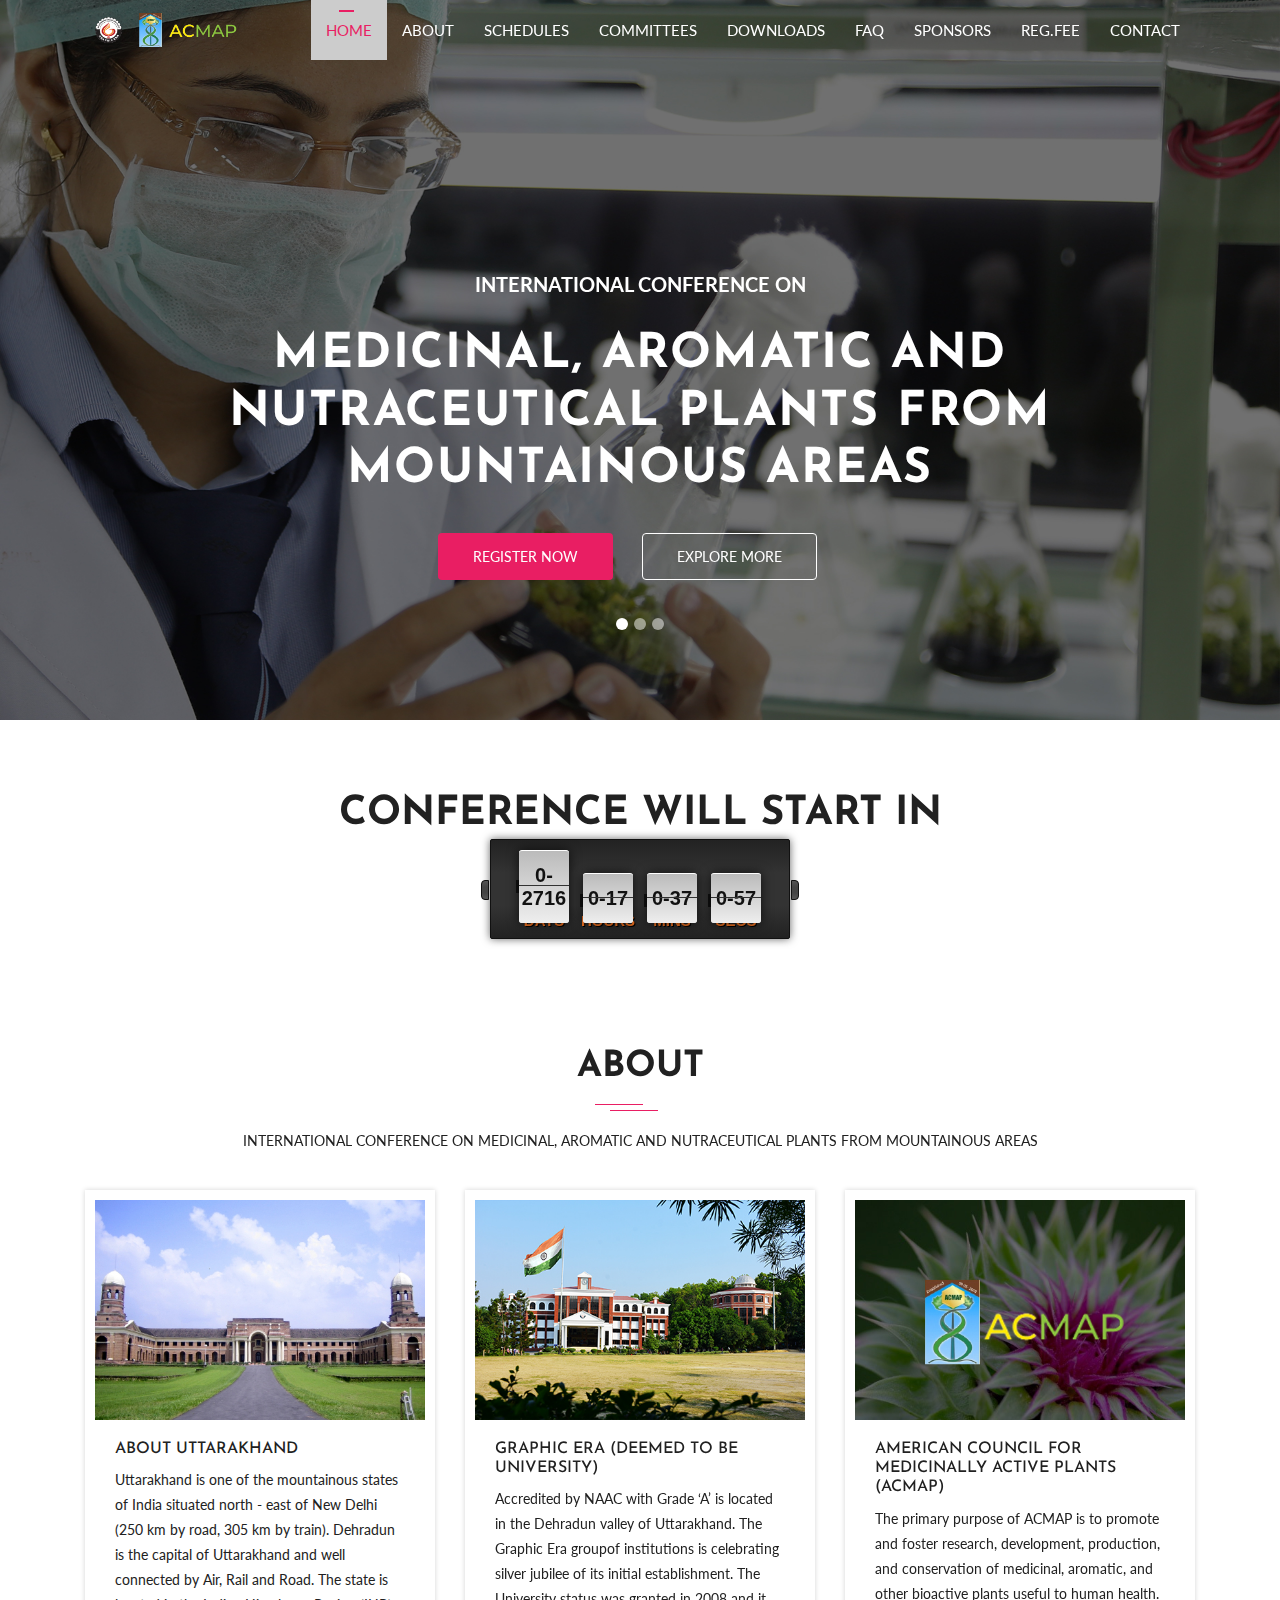
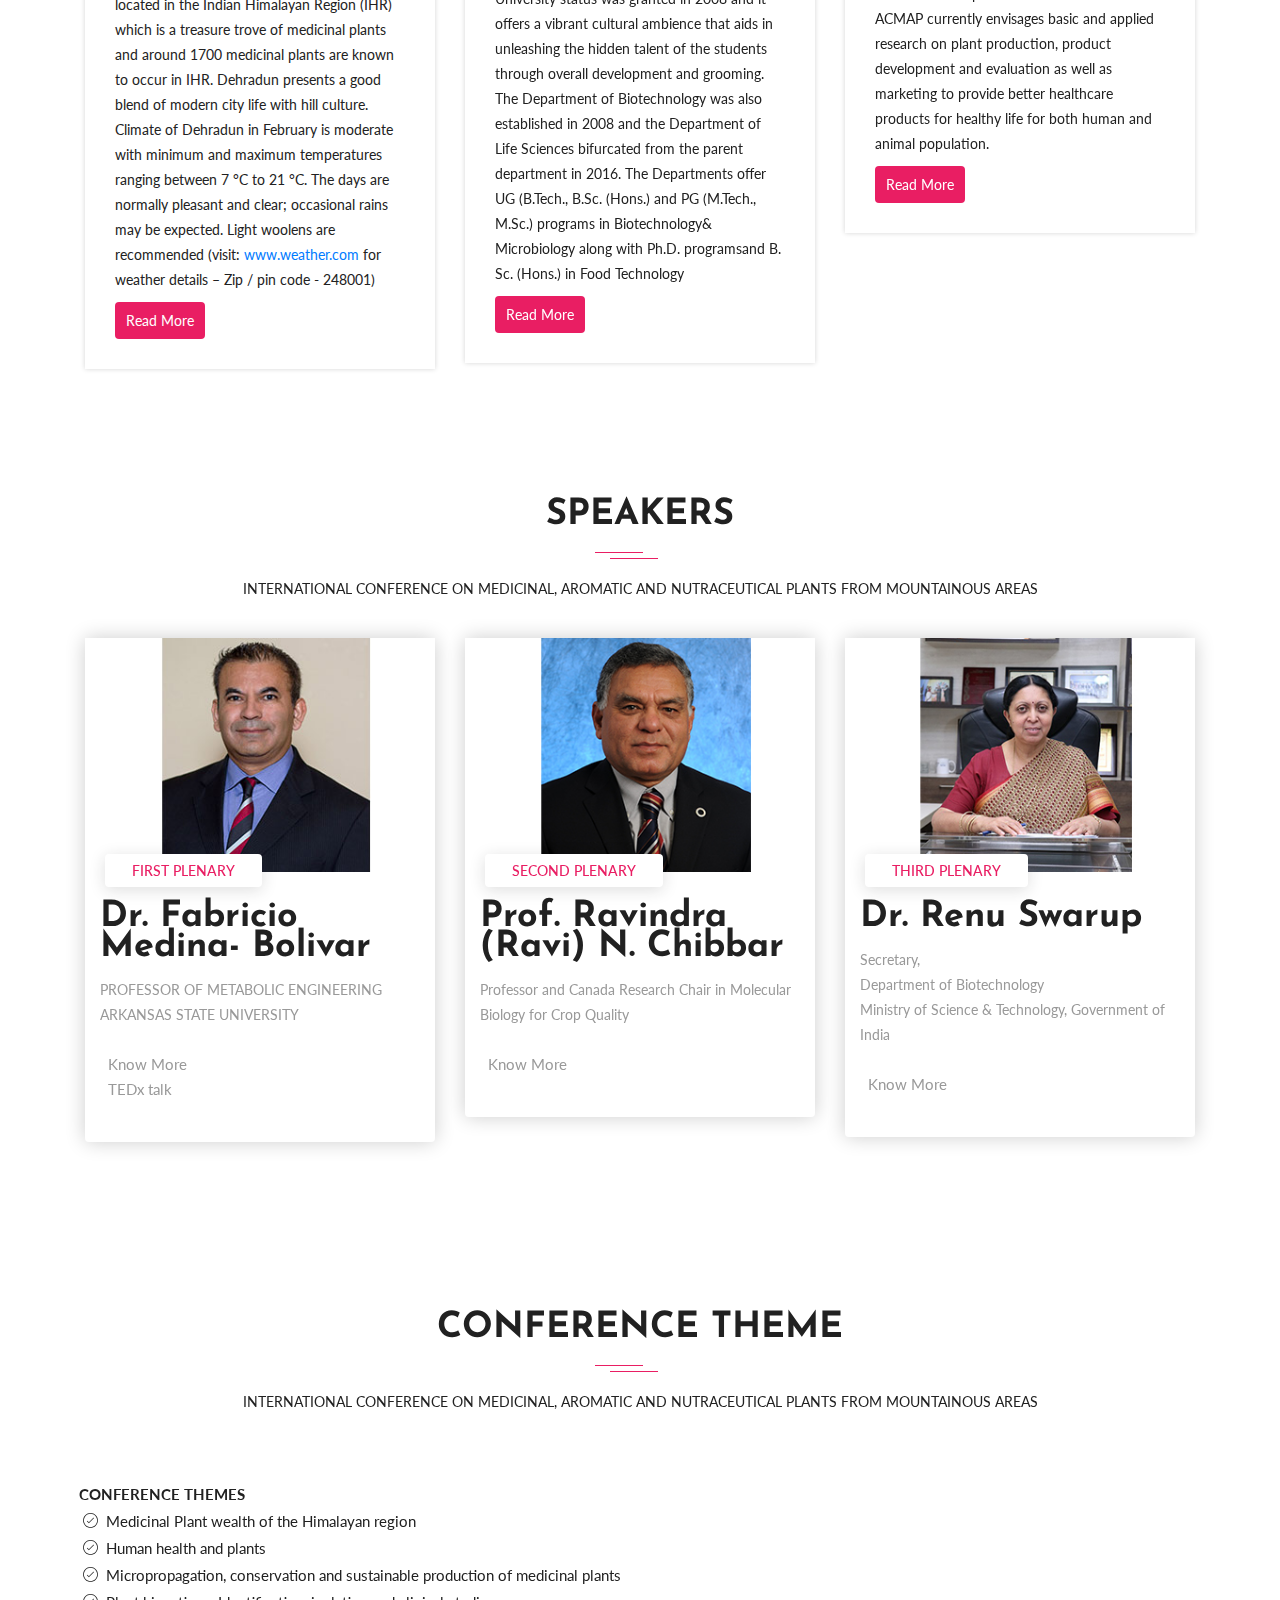
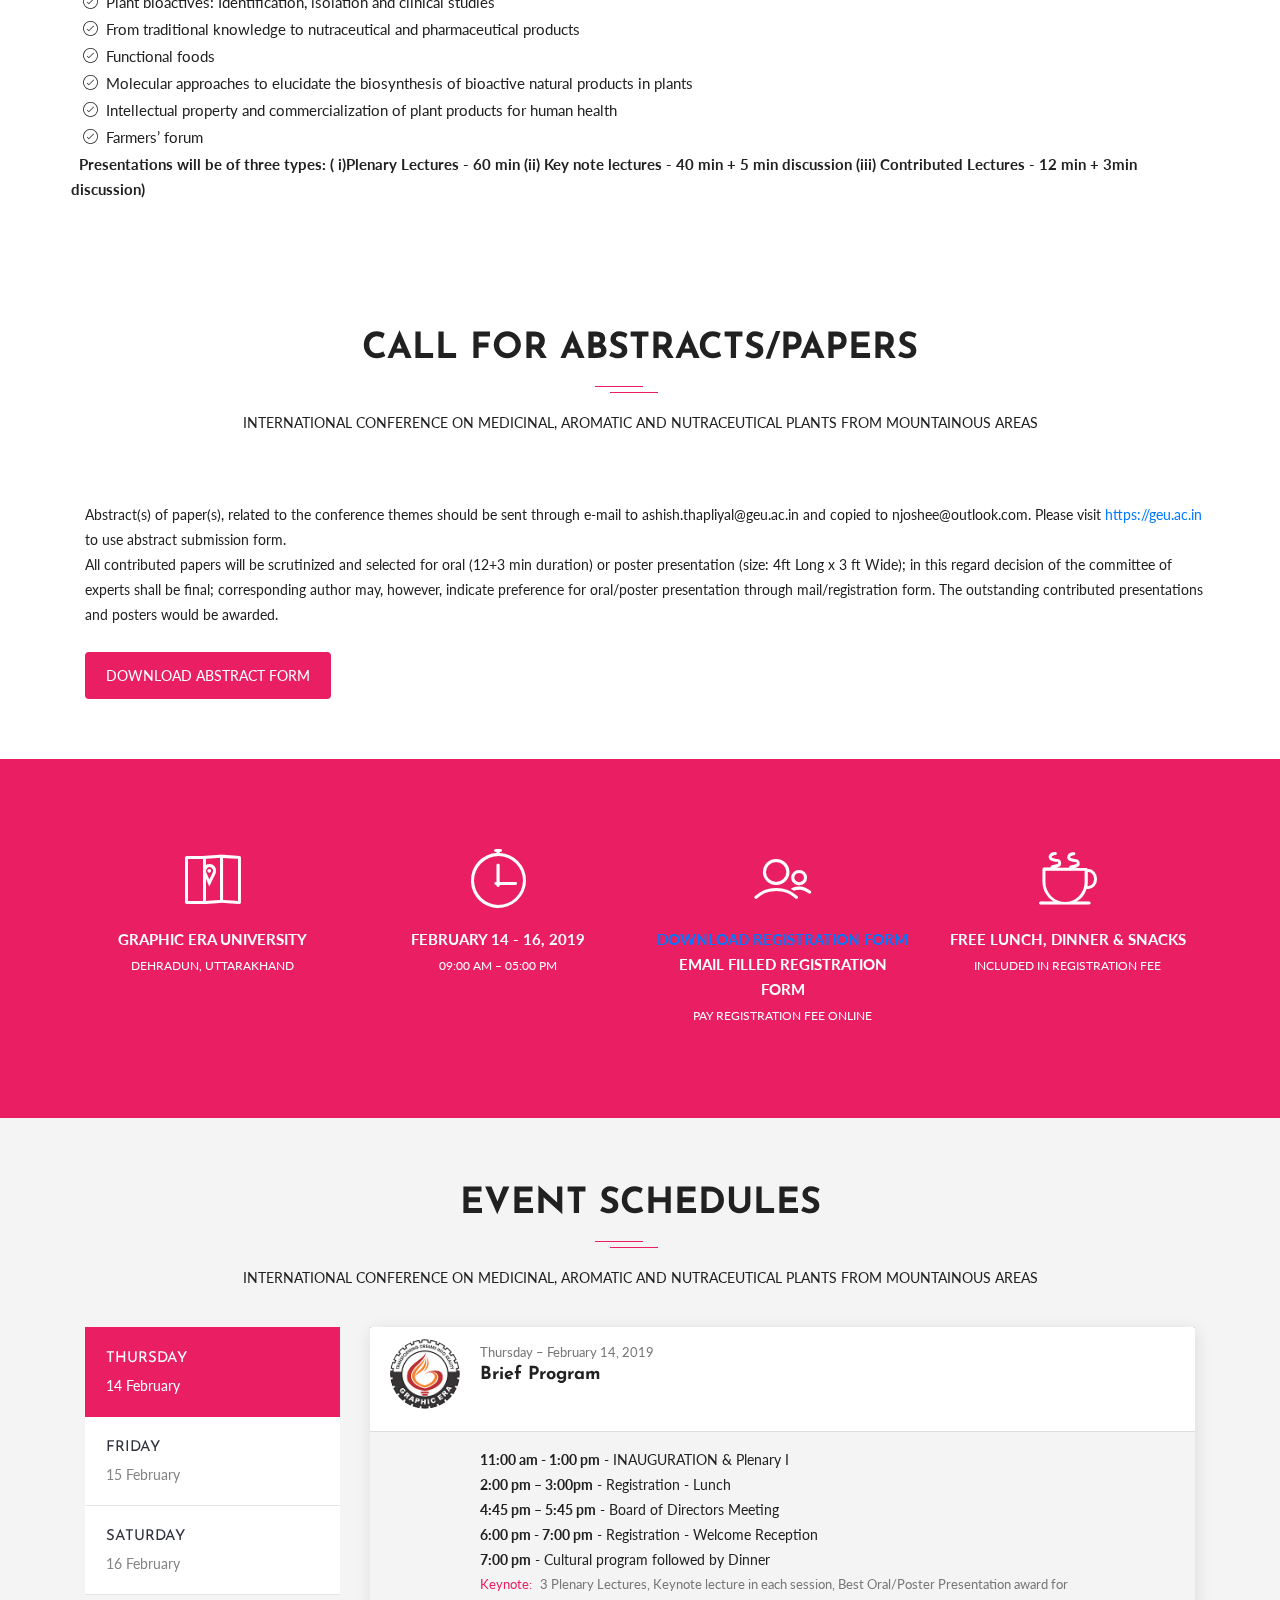
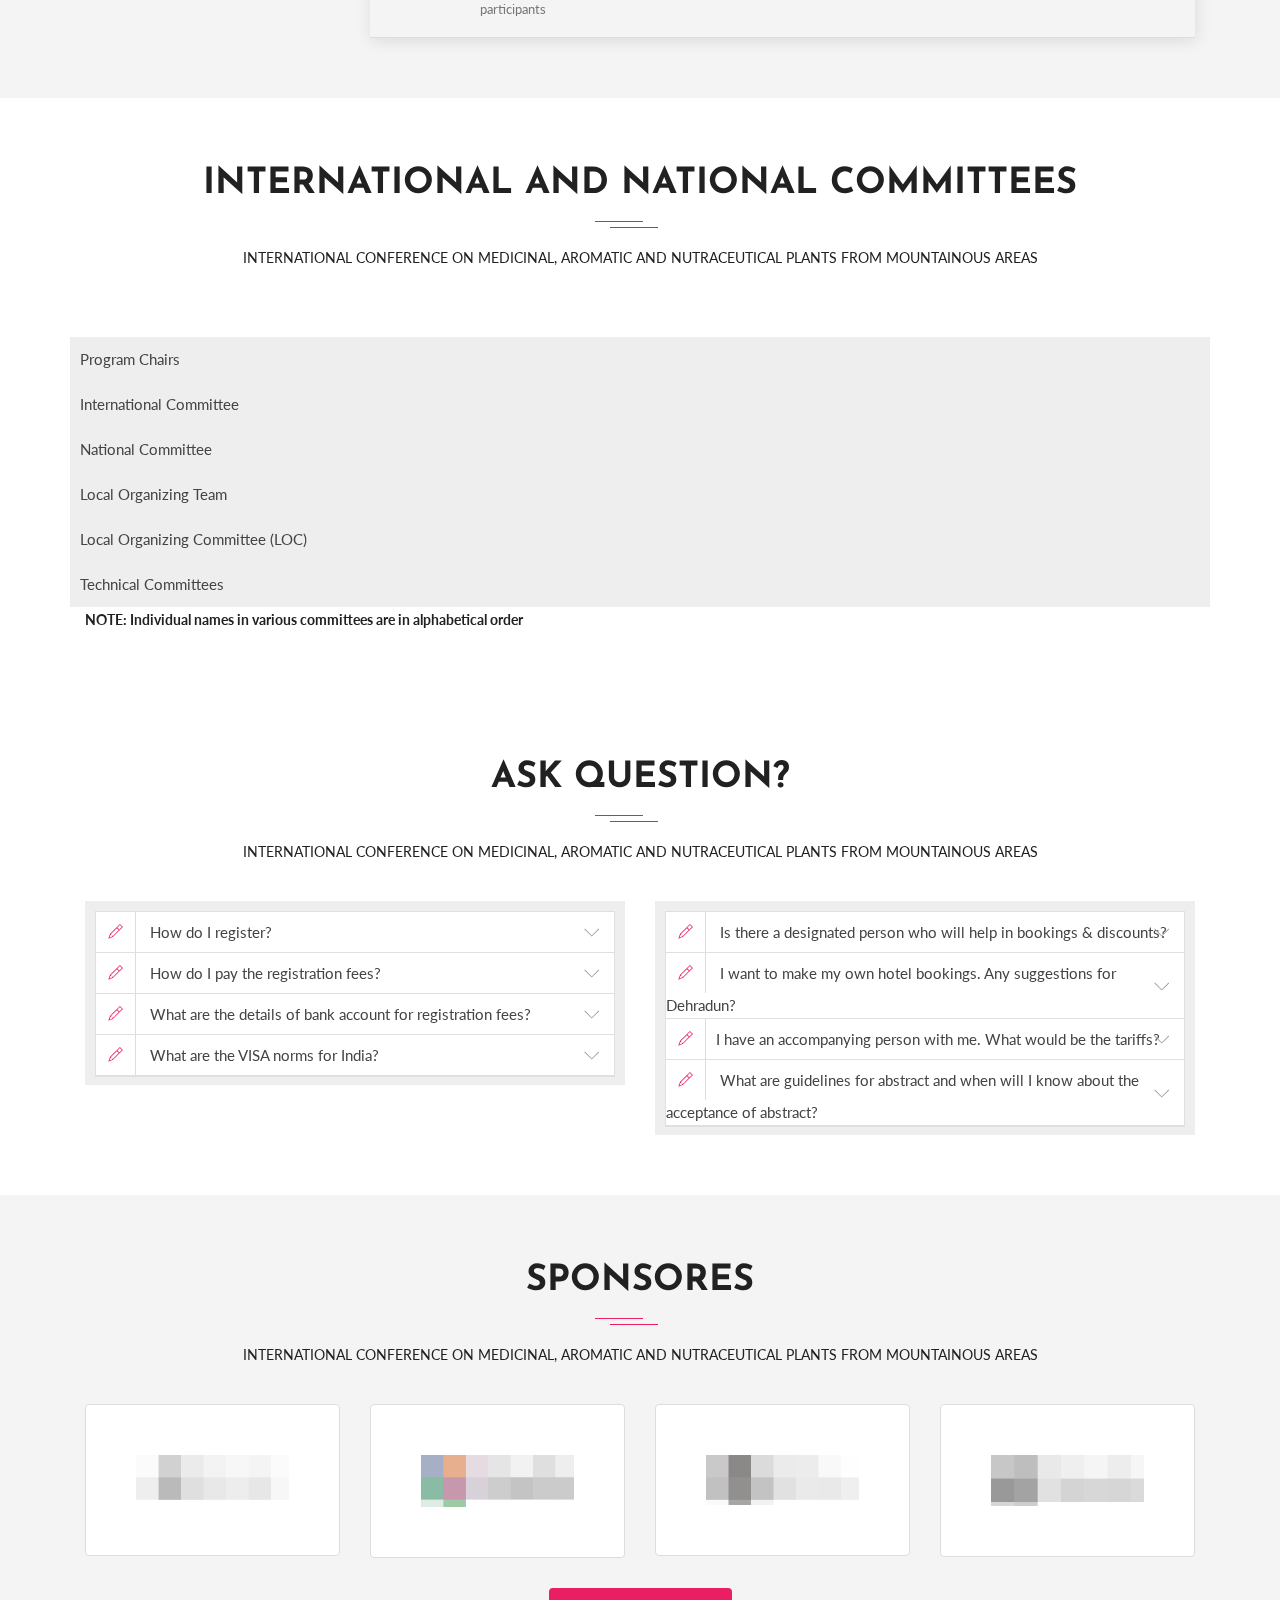
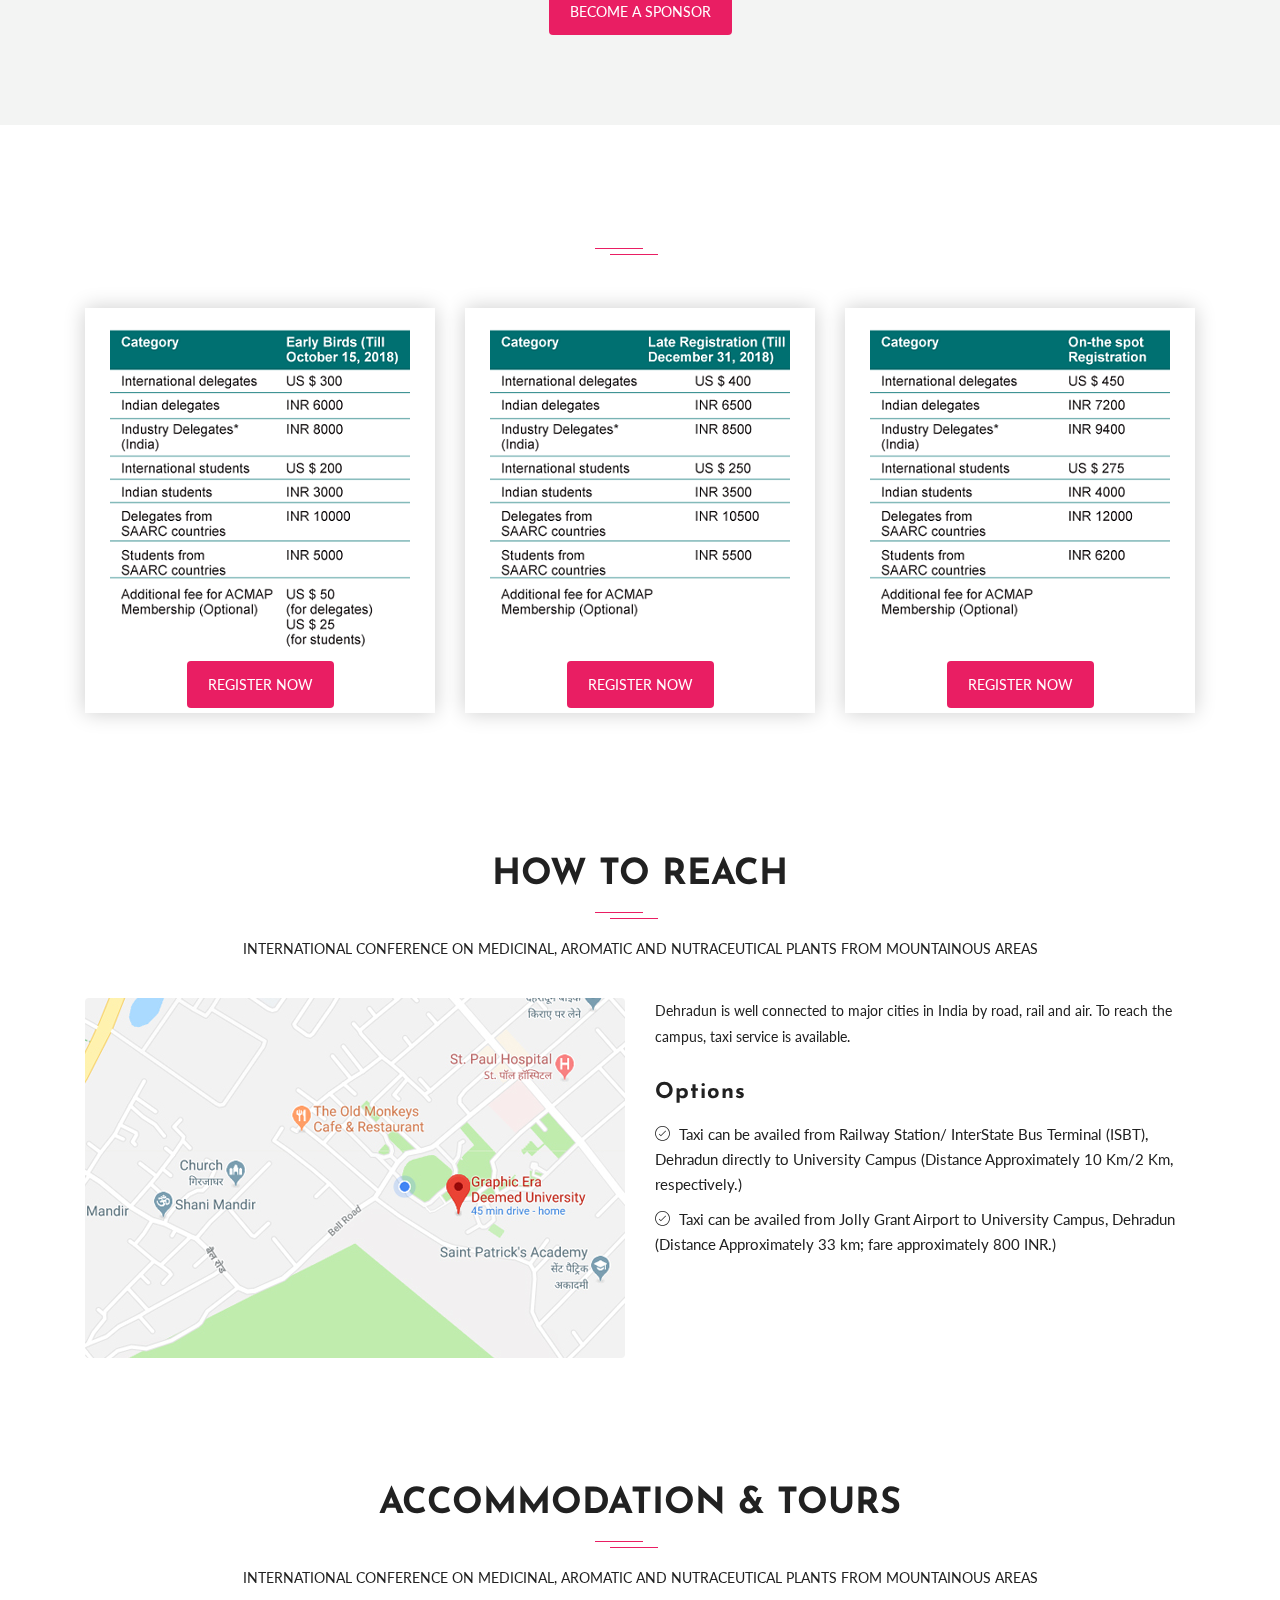
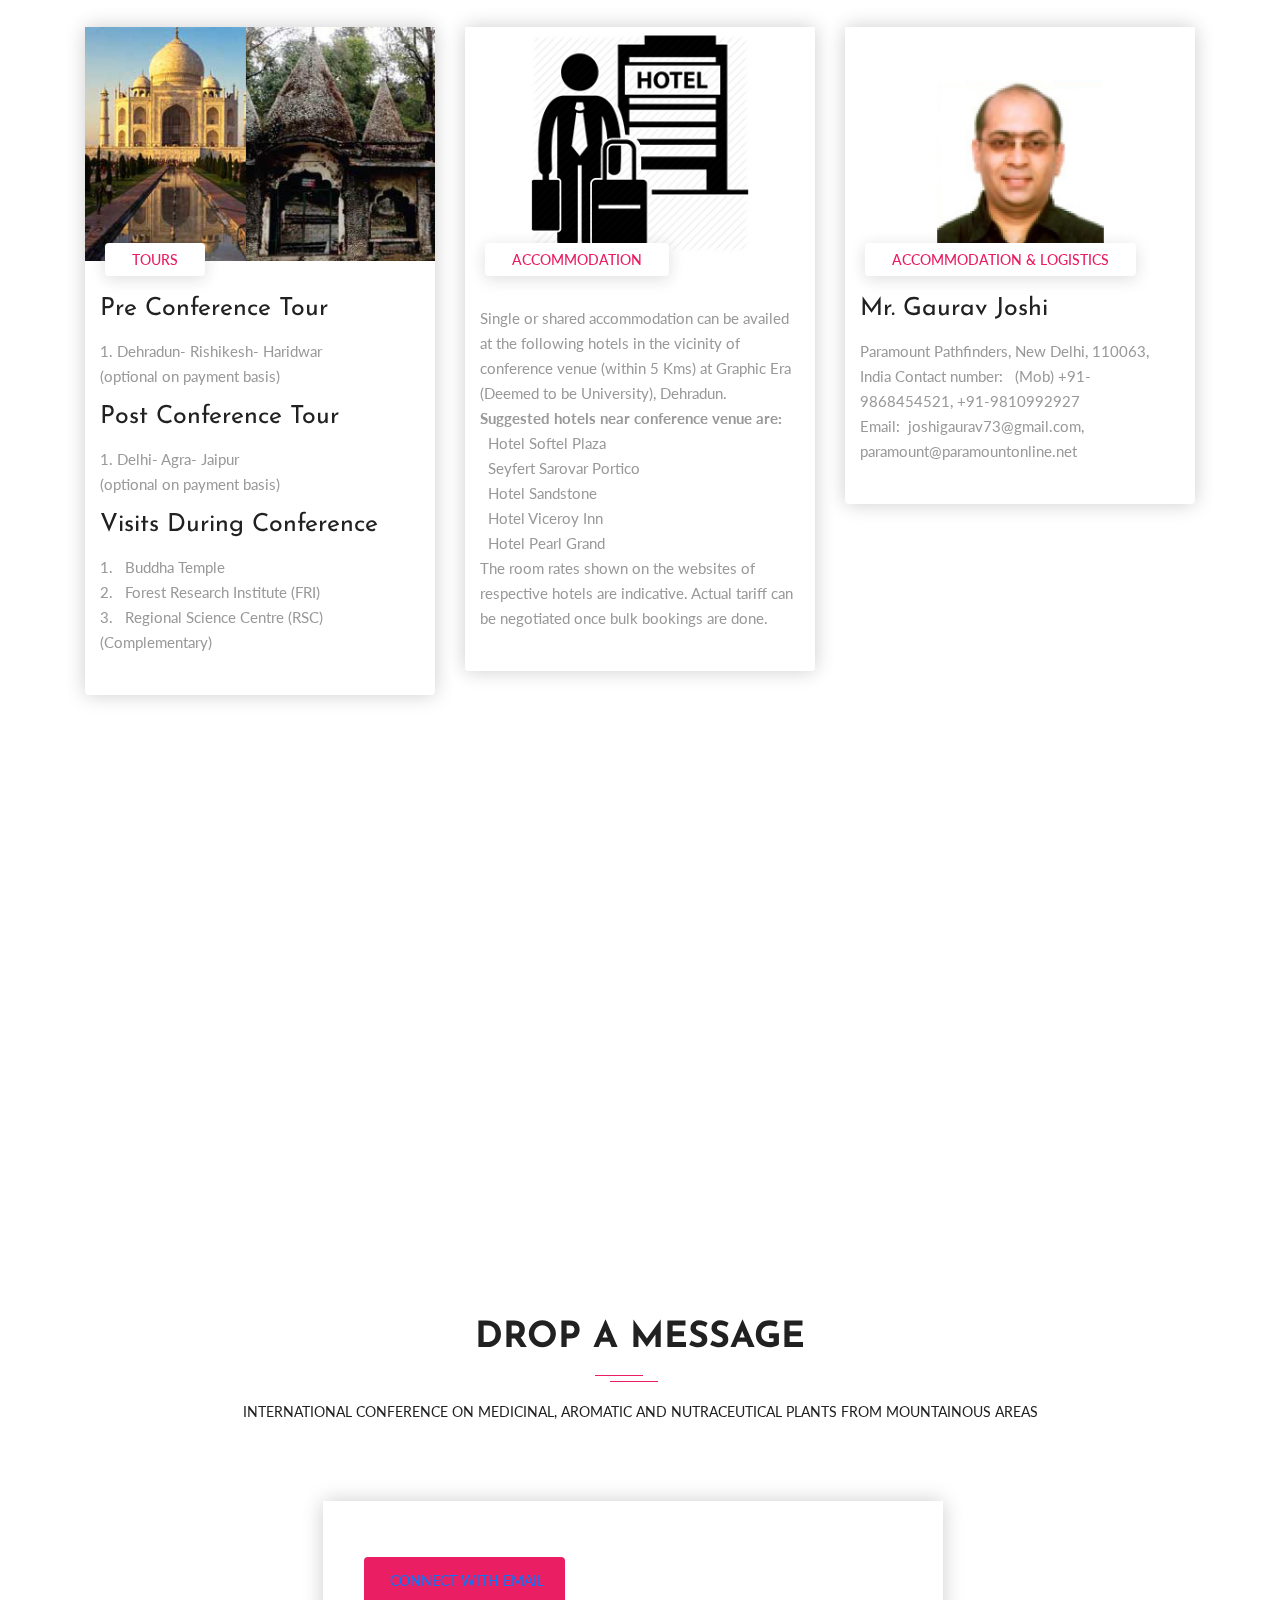
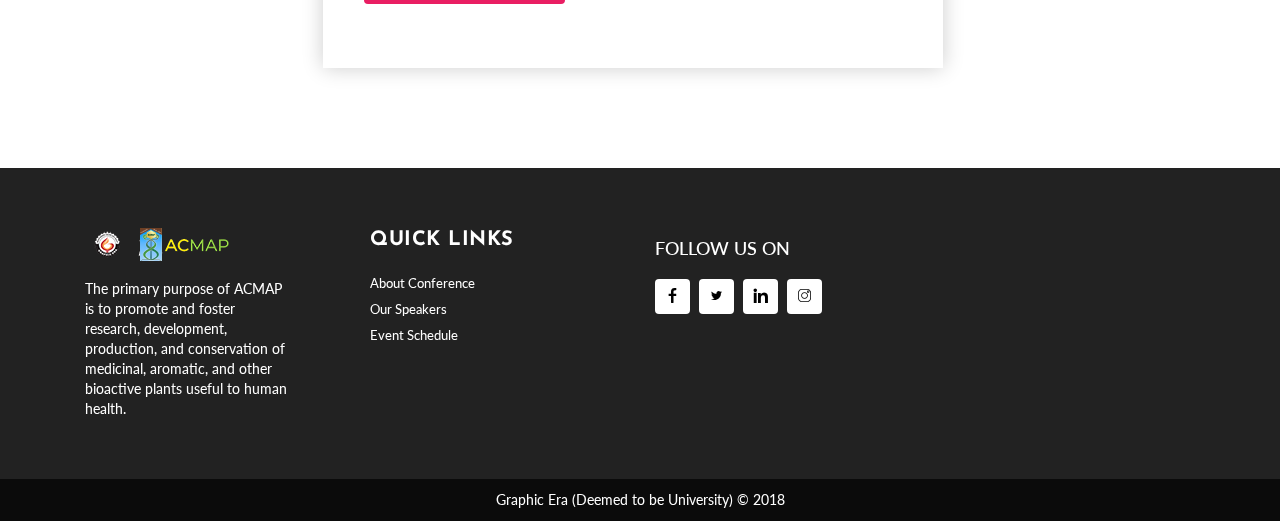
==== commit 4bc66deb: "secure links" ====
--- a/index.html
+++ b/index.html
@@ -262,7 +262,7 @@
               <div class="about-text">
                 <h3><a href="#">About Uttarakhand</a></h3>
                 <p>Uttarakhand is one of the mountainous states of India situated north - east of New Delhi (250 km by road, 305 km by train).  Dehradun is the capital of Uttarakhand and well connected by Air, Rail and Road.  The state is located in the Indian Himalayan Region (IHR) which is a treasure trove of medicinal plants and around 1700 medicinal plants are known to occur in IHR.  Dehradun presents a good blend of modern city life with hill culture. Climate of Dehradun in February is moderate with minimum and maximum temperatures ranging between 7 °C to 21 °C. The days are normally pleasant and clear; occasional rains may be expected. Light woolens are recommended (visit: <a href="www.weather.com" >www.weather.com </a> for weather details – Zip / pin code - 248001)</p>
-                <a class="btn btn-common btn-rm" href="http://uk.gov.in/" target="new_window">Read More</a>
+                <a class="btn btn-common btn-rm" href="https://goo.gl/ypdrzA" target="new_window">Read More</a>
               </div>
             </div>
           </div>
@@ -282,7 +282,7 @@
               <div class="about-text">
                 <h3><a href="#">American Council for Medicinally Active Plants (ACMAP)</a></h3>
                 <p>The primary purpose of ACMAP is to promote and foster research, development, production, and conservation of medicinal, aromatic, and other bioactive plants useful to human health. ACMAP currently envisages basic and applied research on plant production, product development and evaluation as well as marketing to provide better healthcare products for healthy life for both human and animal population.</p>
-                <a class="btn btn-common btn-rm" href="http://www.acmap.org" target="new_window">Read More</a>
+                <a class="btn btn-common btn-rm" href="https://goo.gl/RrFRah" target="new_window">Read More</a>
               </div>
             </div>
           </div>
@@ -356,7 +356,7 @@
                 </h3>
                 <div class="meta-tags">
                   <span class="date"><p>Secretary, </br>Department of Biotechnology 
-</p><p>Ministry of Science & Technology, Government of India</p></br><a href="http://www.dbtindia.nic.in/dbt-officials" target="new_window">Know More</a></span> 
+</p><p>Ministry of Science & Technology, Government of India</p></br><a href="https://goo.gl/4ssPkD" target="new_window">Know More</a></span> 
                  
                 </div>
               </div>
@@ -480,7 +480,7 @@
           </div>
         </div>
         <div class="row services-wrapper">
-          <p style="width: 100%; padding-left: 15px; text-color:#000000;">Abstract(s) of paper(s), related to the conference themes should be sent through e-mail to ashish.thapliyal@geu.ac.in and copied to njoshee@outlook.com. Please visit <a href="http://www.geu.ac.in">http://geu.ac.in</a> to use abstract submission form.</br>
+          <p style="width: 100%; padding-left: 15px; text-color:#000000;">Abstract(s) of paper(s), related to the conference themes should be sent through e-mail to ashish.thapliyal@geu.ac.in and copied to njoshee@outlook.com. Please visit <a href="https://www.geu.ac.in">https://geu.ac.in</a> to use abstract submission form.</br>
 All contributed papers will be scrutinized and selected for oral (12+3 min duration) or poster presentation (size: 4ft Long x 3 ft Wide); in this regard decision of the committee of experts shall be final; corresponding author may, however, indicate preference for oral/poster presentation through mail/registration form. The outstanding contributed presentations and posters would be awarded.</br></br>
 <a href="/assets/acmap-2019-abstract-submission-form-template.pdf" class="btn btn-common" target="new_window">Download Abstract Form</a></p>
           <!-- Services item -->
@@ -1293,11 +1293,11 @@
                   <div class="card-body">
                     Single or shared accommodation can be availed at the following hotels in the vicinity of conference venue (within 5 Kms) at Graphic Era (Deemed to be University), Dehradun.</br> 
 Suggested hotels near conference venue are:
-<ul><li>Hotel Softel Plaza (<a href="http://www.hotelsoftelplazadehradun.com">www.hotelsoftelplazadehradun.com</a>)</li>
-<li>Seyfert Sarovar Portico (<a href="http://www.sarovarhotels.com">www.sarovarhotels.com</a>) </li>
-<li>Hotel Sandstone (<a href="http://www.hotelsandstone.com">www.hotelsandstone.com</a>) </li>
-<li>Hotel Viceroy Inn(<a href="http://www.hotelviceroyinn.com">www.hotelviceroyinn.com</a>) </li>
-<li>Hotel Pearl Grand (<a href="http://www.thepearlgrand.com">www.thepearlgrand.com</a>) </li></ul>
+<ul><li>Hotel Softel Plaza (<a href="https://goo.gl/2imtEp">www.hotelsoftelplazadehradun.com</a>)</li>
+<li>Seyfert Sarovar Portico (<a href="https://goo.gl/yQXKmE">www.sarovarhotels.com</a>) </li>
+<li>Hotel Sandstone (<a href="https://goo.gl/QupQPW">www.hotelsandstone.com</a>) </li>
+<li>Hotel Viceroy Inn(<a href="https://goo.gl/b1CdTx">www.hotelviceroyinn.com</a>) </li>
+<li>Hotel Pearl Grand (<a href="https://goo.gl/ZjEsgR">www.thepearlgrand.com</a>) </li></ul>
 The room rates shown on the websites of respective hotels are indicative. Actual tariff can be negotiated once bulk bookings are done.</br>
 <b>Mr. Garurav Joshi will also handle all the queries related to stay and travel at all destinations.</b>
 
@@ -1546,7 +1546,7 @@
                   </a>
                 </h3>
                 <div class="meta-tags">
-                  <span class="date">1. <a href="http://www.khenchenrinpoche.org">Buddha Temple</a> </br> 2. <a href="http://www.fri.res.in">Forest Research Institute (FRI)</a> </br> 3. <a href="http://www.ucost.in/blog/rsc">Regional Science Centre (RSC)</a> </br> (Complementary)</span>
+                  <span class="date">1. <a href="https://goo.gl/uE68N2">Buddha Temple</a> </br> 2. <a href="https://goo.gl/FGijvE">Forest Research Institute (FRI)</a> </br> 3. <a href="https://goo.gl/Gdupuf">Regional Science Centre (RSC)</a> </br> (Complementary)</span>
                 </div>
               </div>
             </div>
@@ -1568,11 +1568,11 @@
                 <div class="meta-tags">
                   <span class="date">Single or shared accommodation can be availed at the following hotels in the vicinity of conference venue (within 5 Kms) at Graphic Era (Deemed to be University), Dehradun.</br> 
 <b>Suggested hotels near conference venue are:</b>
-<ul><li> <a href="http://www.hotelsoftelplazadehradun.com" target="new_window">Hotel Softel Plaza </a> </li>
-<li><a href="http://www.sarovarhotels.com" target="new_window">Seyfert Sarovar Portico </a> </li>
-<li><a href="http://www.hotelsandstone.com" target="new_window">Hotel Sandstone </a> </li>
-<li><a href="http://www.hotelviceroyinn.com" target="new_window">Hotel Viceroy Inn</a> </li>
-<li><a href="http://www.thepearlgrand.com" target="new_window">Hotel Pearl Grand </a> </li></ul>
+<ul><li> <a href="https://goo.gl/BcFkGZ" target="new_window">Hotel Softel Plaza </a> </li>
+<li><a href="https://goo.gl/5xmvdq" target="new_window">Seyfert Sarovar Portico </a> </li>
+<li><a href="https://goo.gl/7QWddb" target="new_window">Hotel Sandstone </a> </li>
+<li><a href="https://goo.gl/MqKXhp" target="new_window">Hotel Viceroy Inn</a> </li>
+<li><a href="https://goo.gl/9S79DT" target="new_window">Hotel Pearl Grand </a> </li></ul>
 The room rates shown on the websites of respective hotels are indicative. Actual tariff can be negotiated once bulk bookings are done.</span>
                   
                 </div>
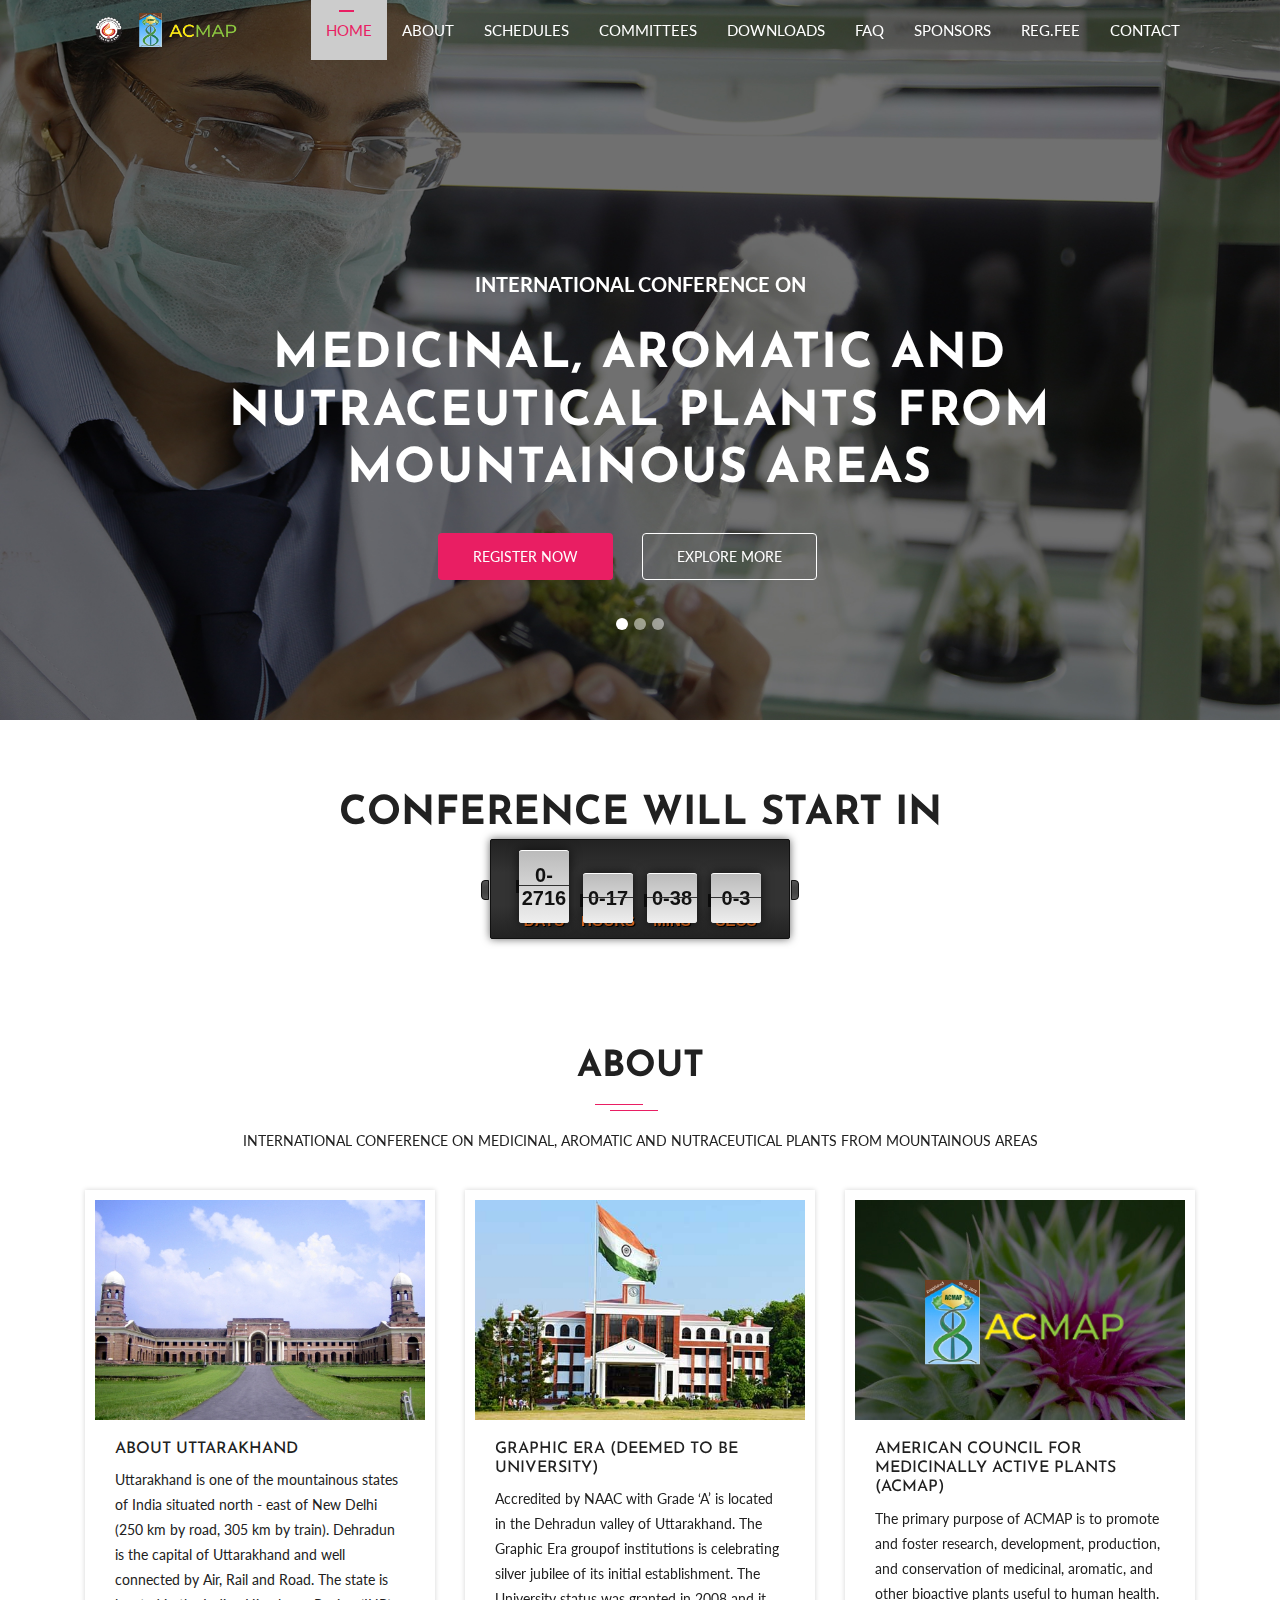
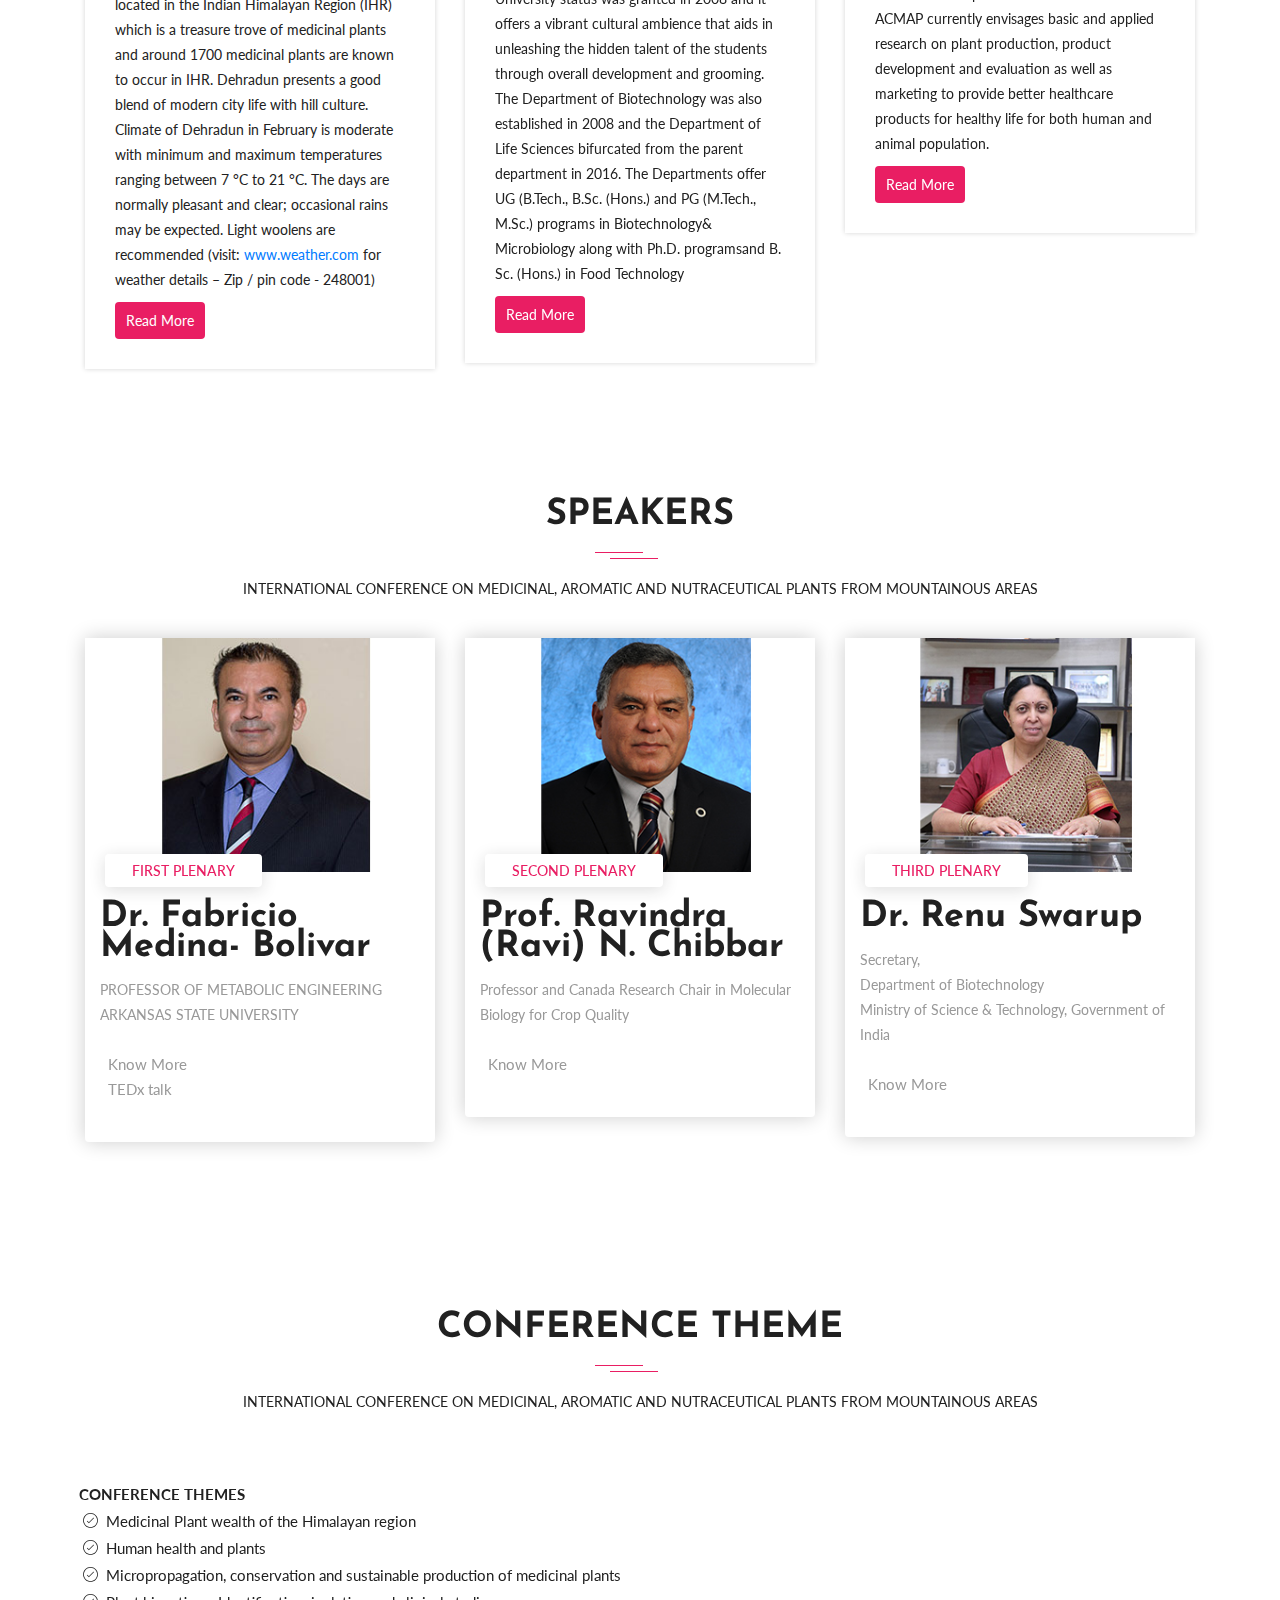
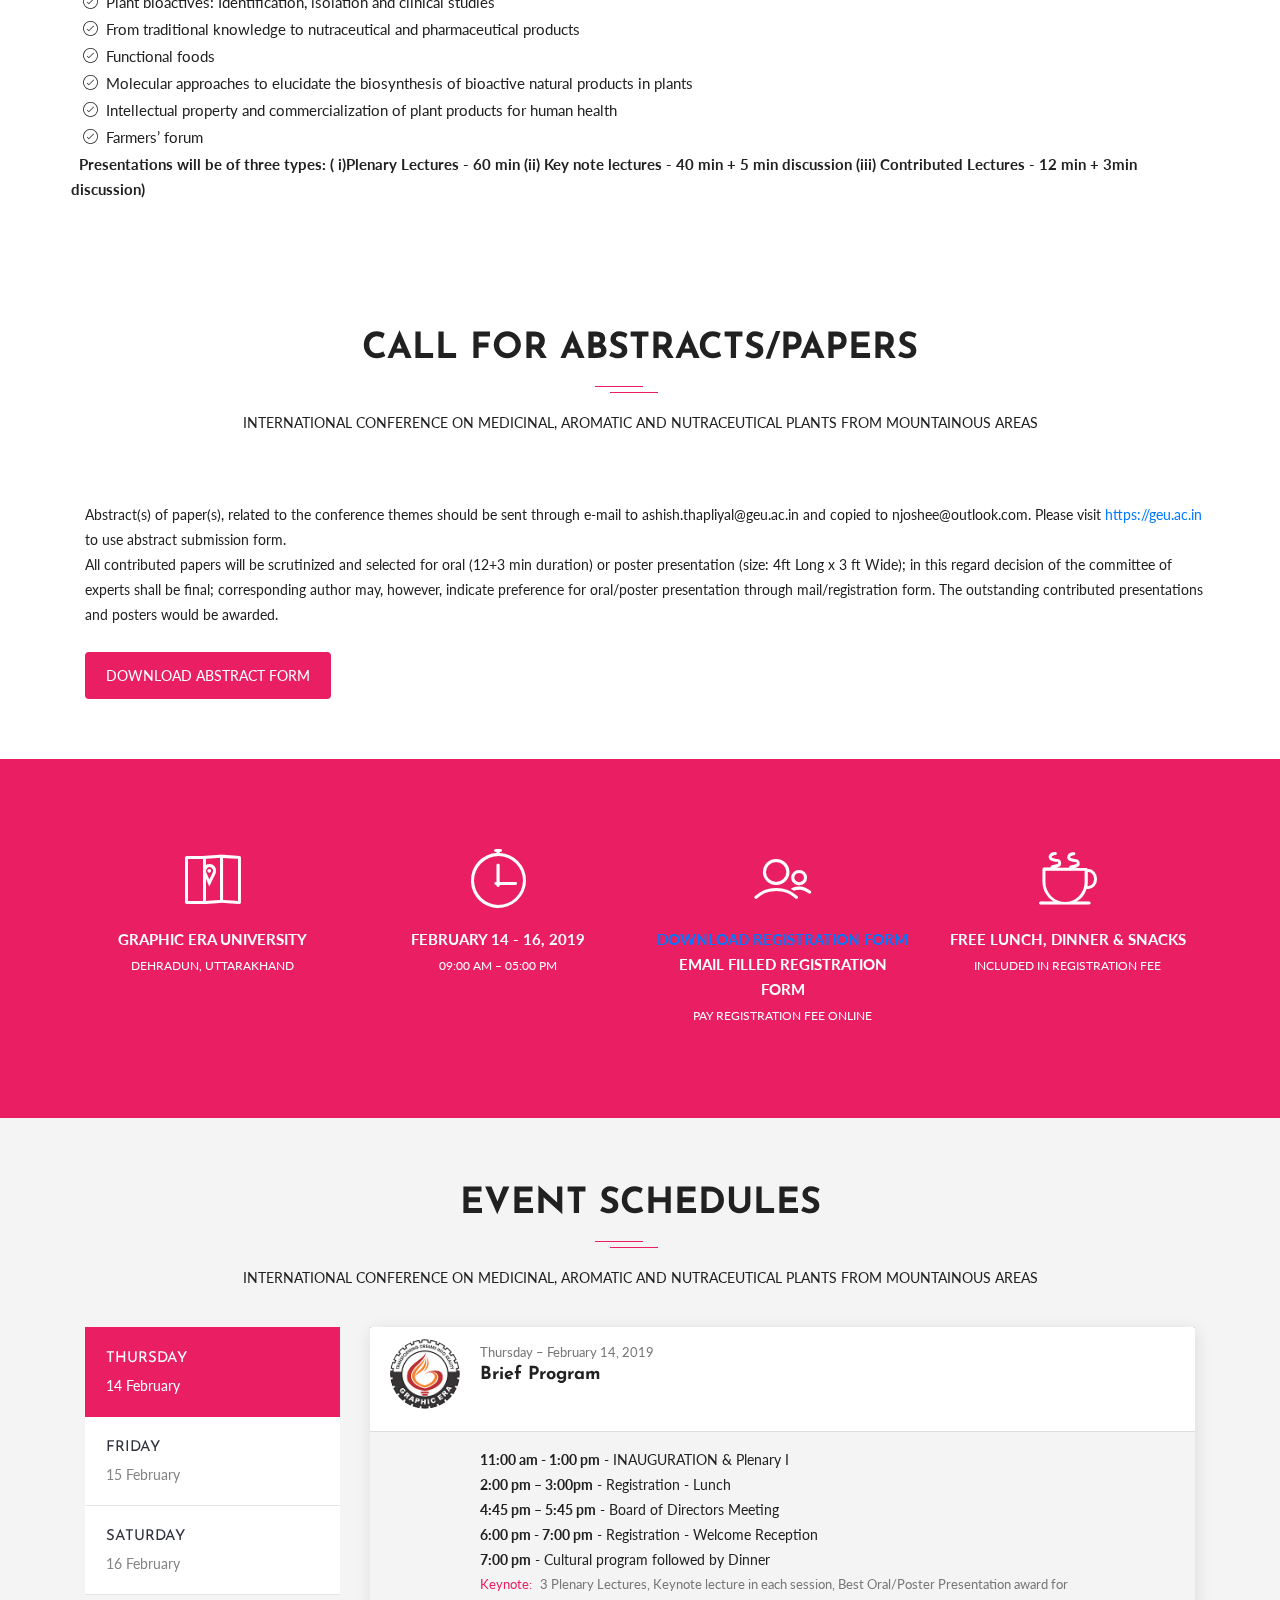
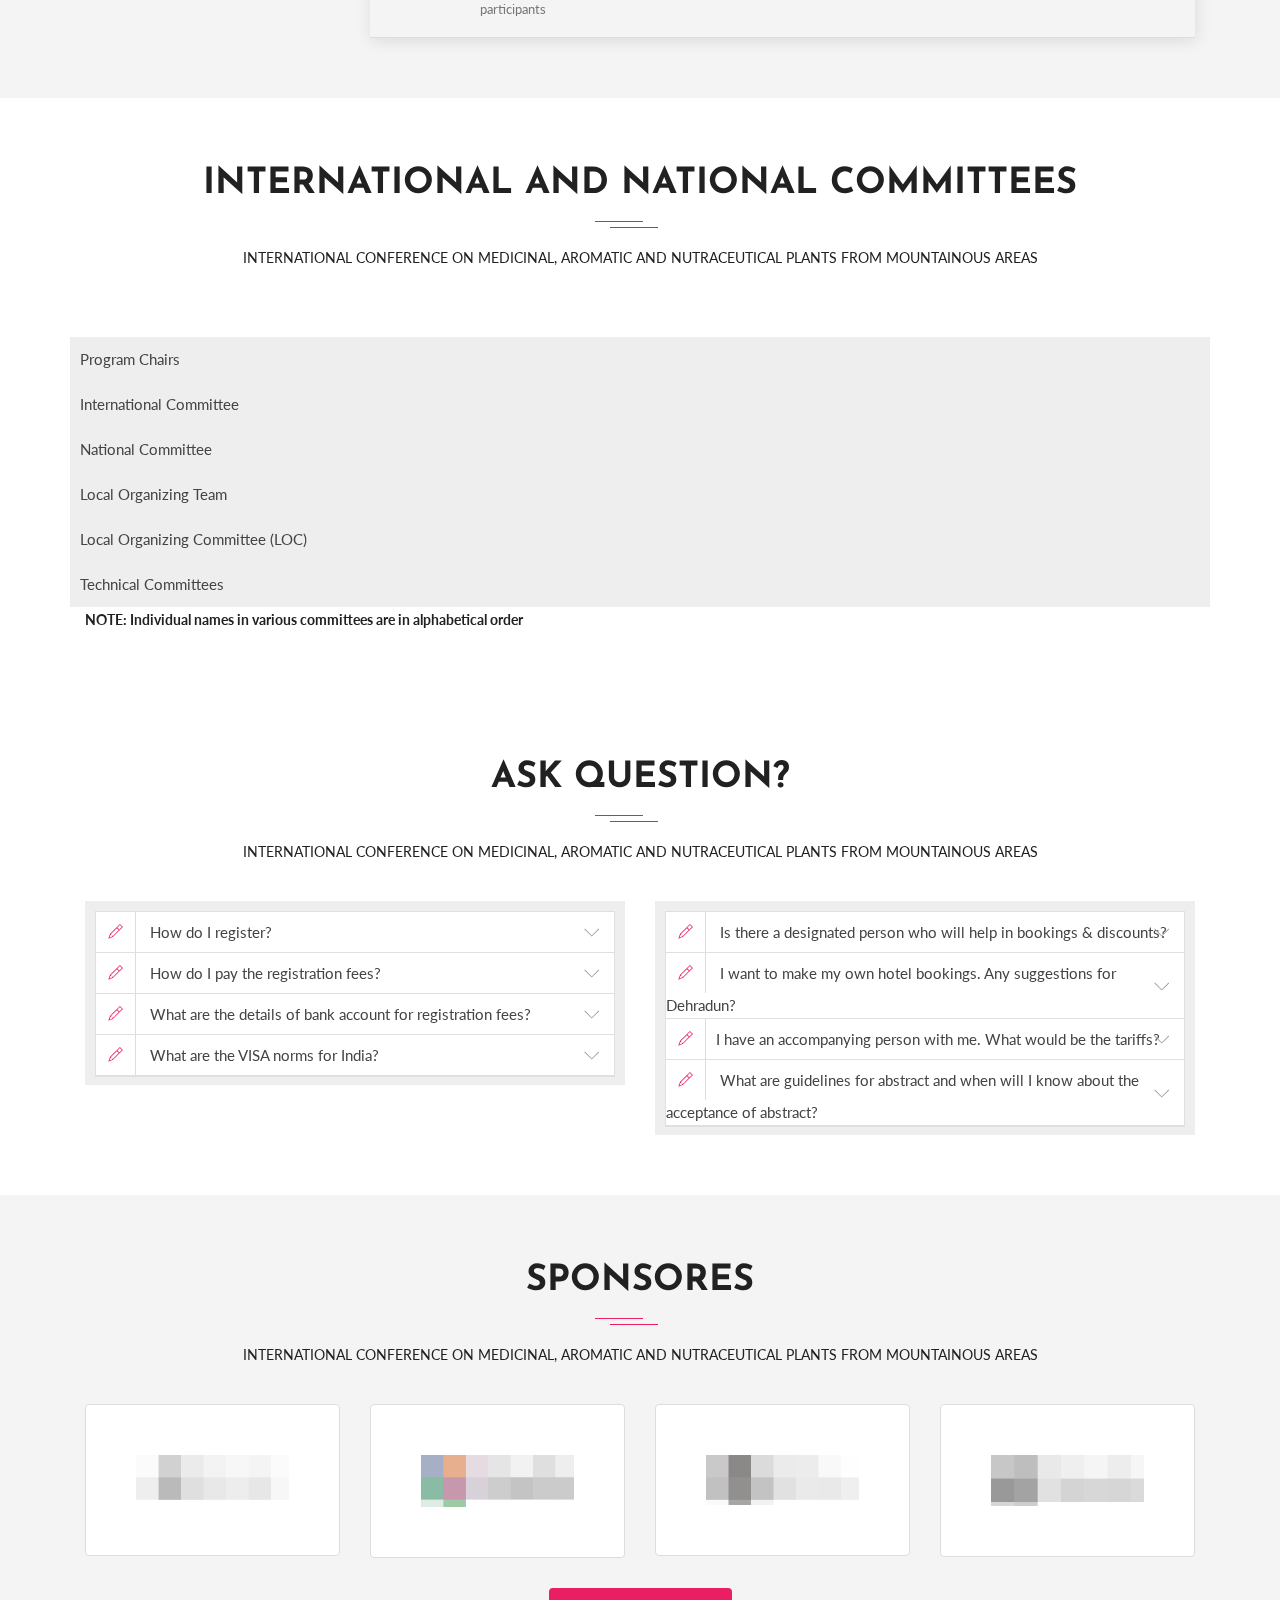
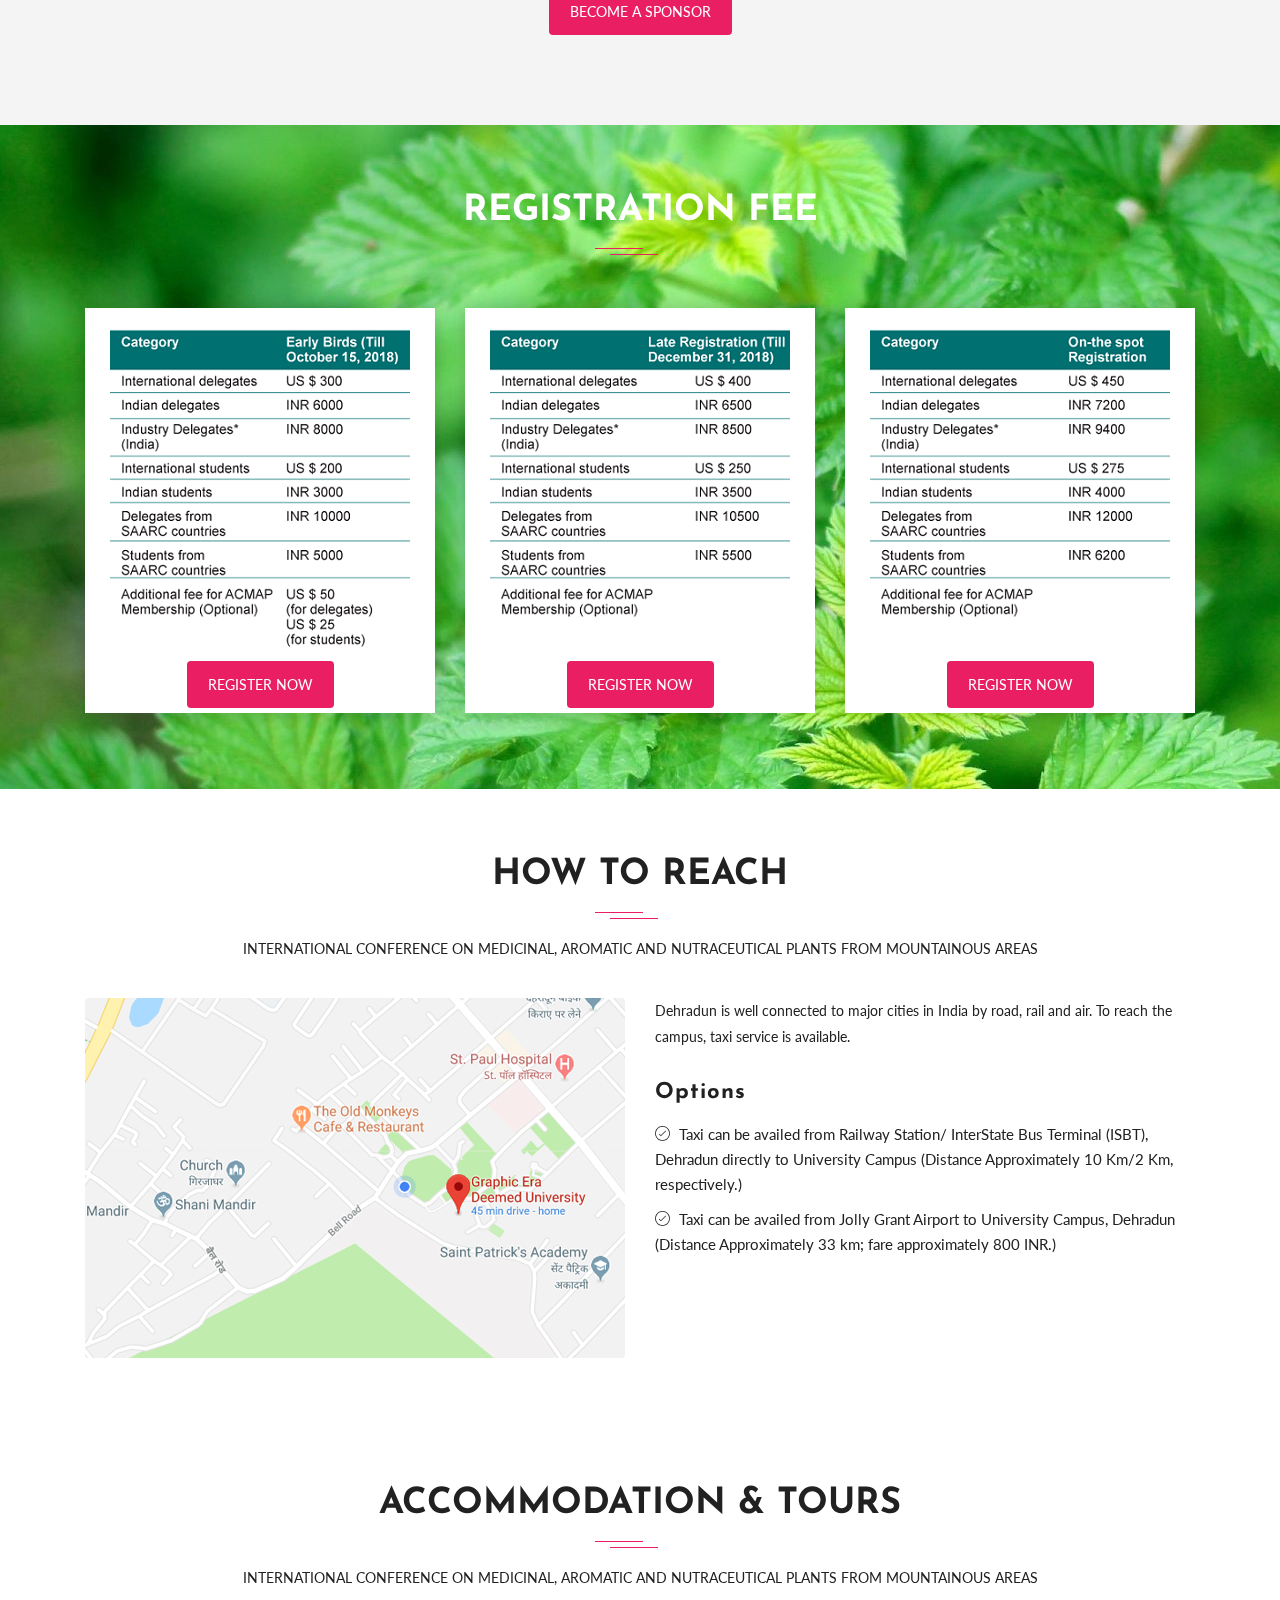
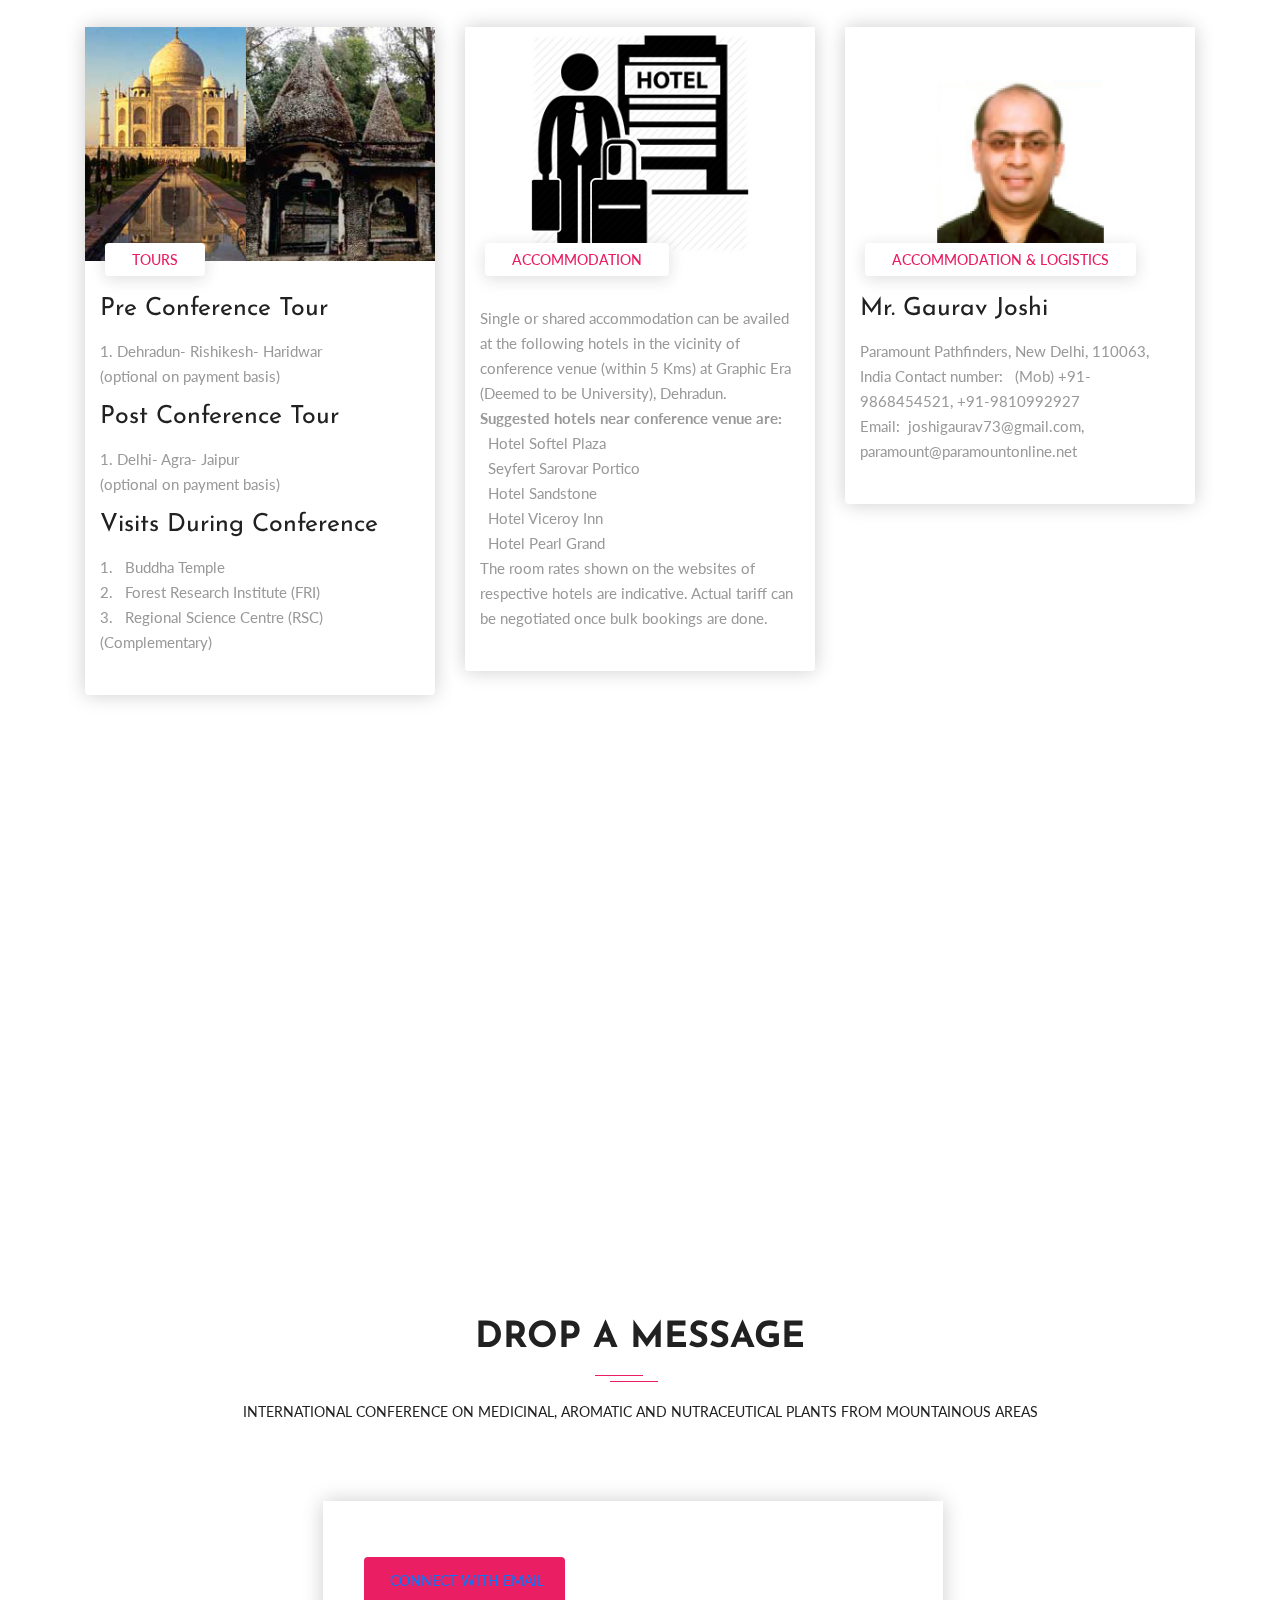
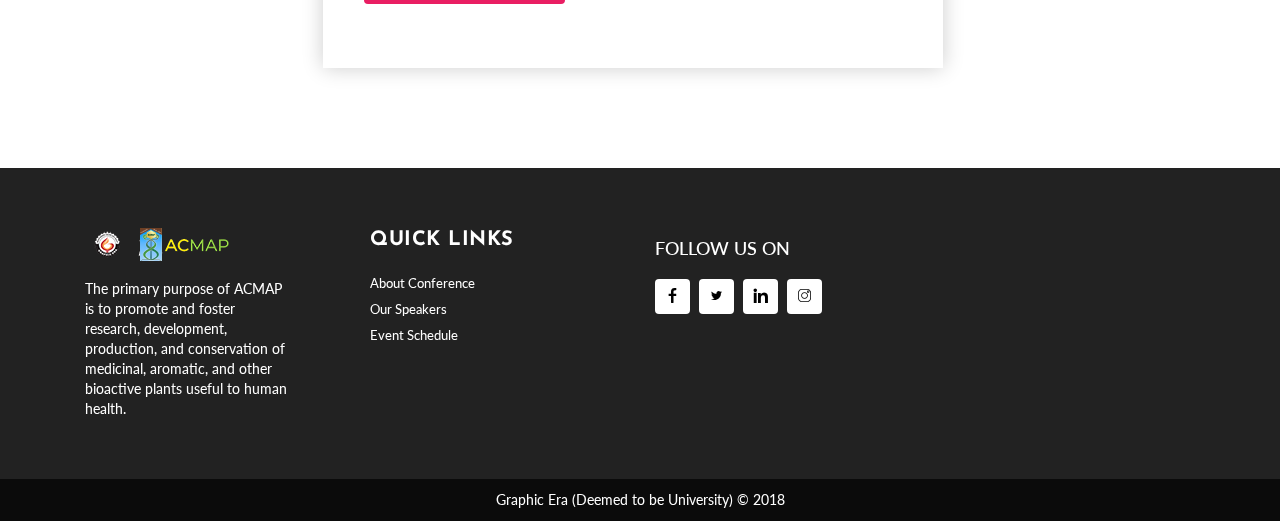
==== commit 9318d20e: "image" ====
--- a/index.html
+++ b/index.html
@@ -268,7 +268,7 @@
           </div>
           <div class="col-xs-12 col-md-6 col-lg-4">
             <div class="about-item">
-              <img class="img-fluid" src="/assets/img/about/img2.jpg" alt="">
+              <img class="img-fluid" src="/assets/img/about/about_image.jpg" alt="">
               <div class="about-text">
                 <h3><a href="#">Graphic Era (Deemed to be University)</a></h3>
                 <p>Accredited by NAAC  with Grade ‘A’ is located in the Dehradun valley of Uttarakhand. The Graphic Era groupof institutions is celebrating silver jubilee of its initial establishment. The University status was granted in 2008 and it offers a vibrant cultural ambience that aids in unleashing the hidden talent of the students through overall development and grooming. The Department of Biotechnology was also established in 2008 and the Department of Life Sciences bifurcated from the parent department in 2016. The Departments offer UG (B.Tech., B.Sc. (Hons.) and PG (M.Tech., M.Sc.) programs in Biotechnology& Microbiology along with Ph.D. programsand B. Sc. (Hons.) in Food Technology</p>
--- a/assets/css/main.css
+++ b/assets/css/main.css
@@ -1990,7 +1990,7 @@
 
 /* Pricing Ticket */
 #pricing {
-  background: url(http://geu.ac.in/international-conference/grand-pro-opl/grand-pro-opl/assets/img/background/bg-pricing.jpg);
+  background: url(/assets/img/background/bg-pricing.jpg);
 
   overflow: hidden;
   position: relative;
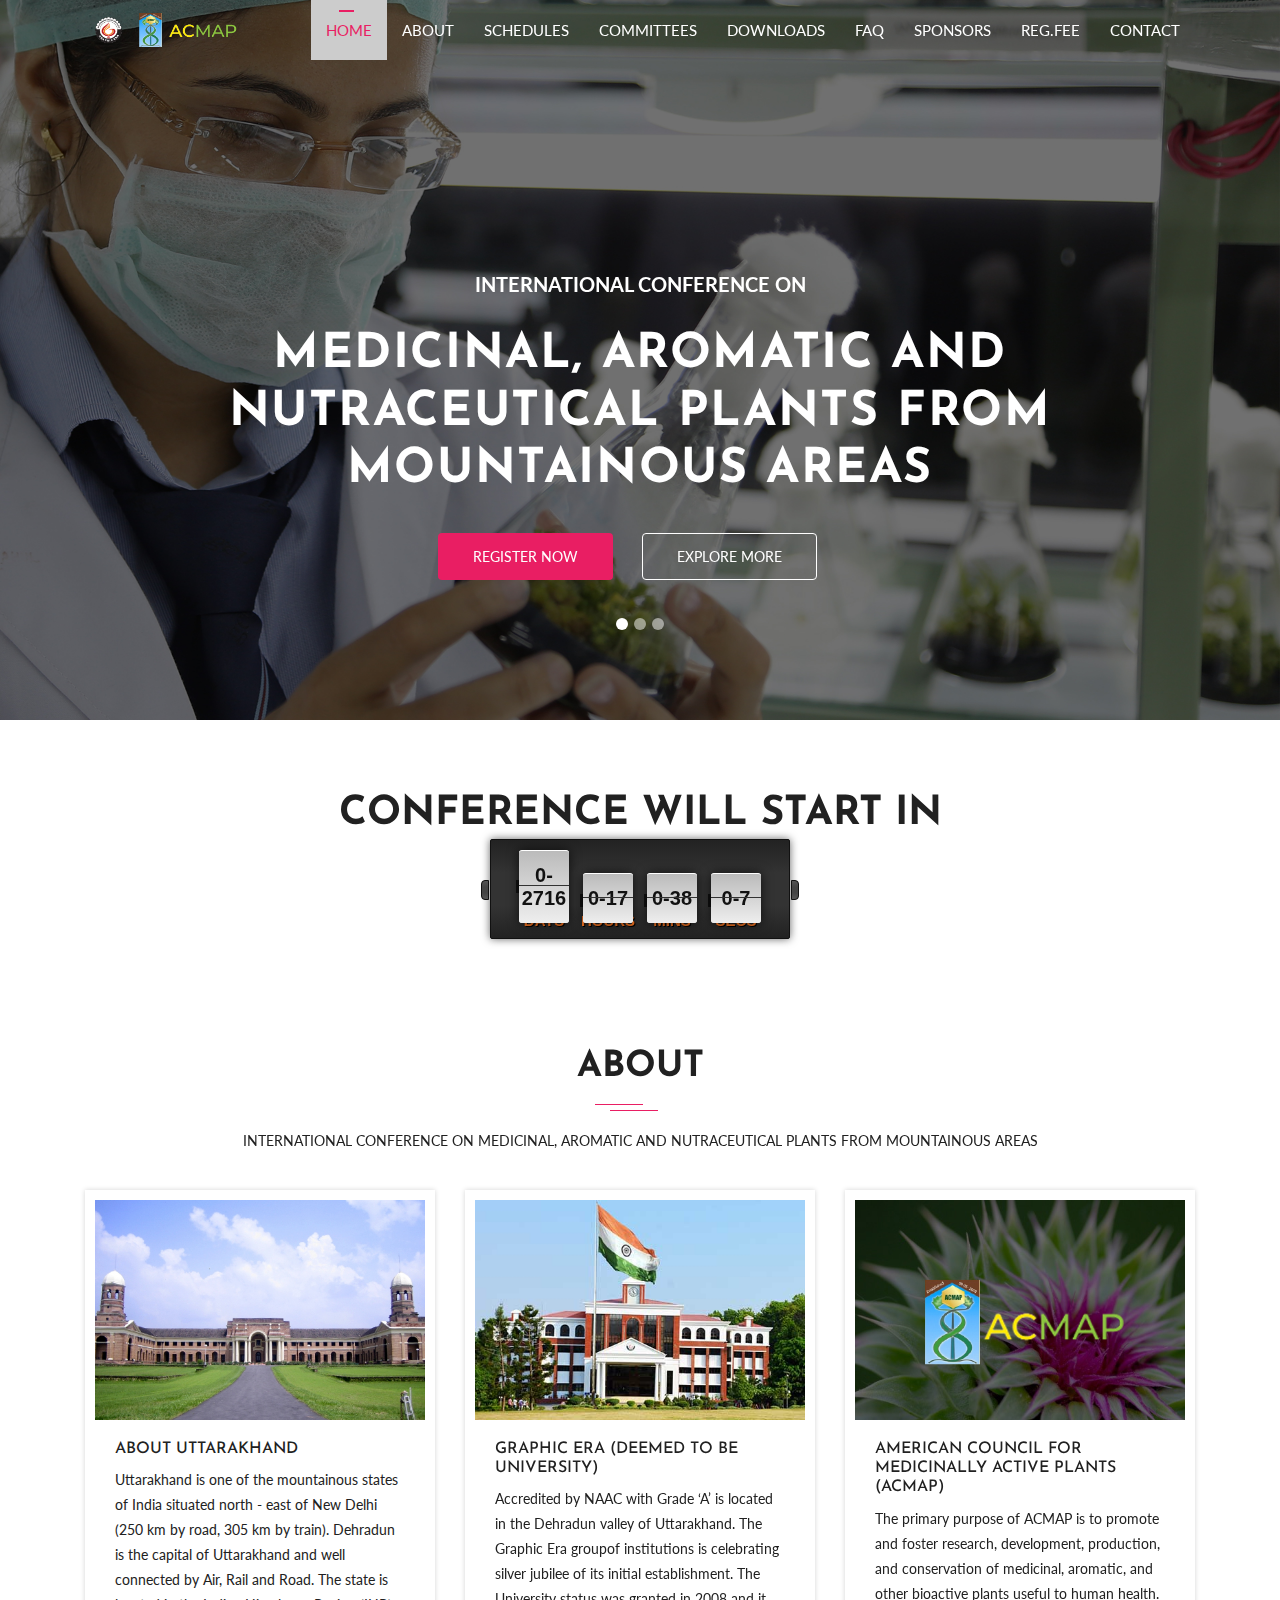
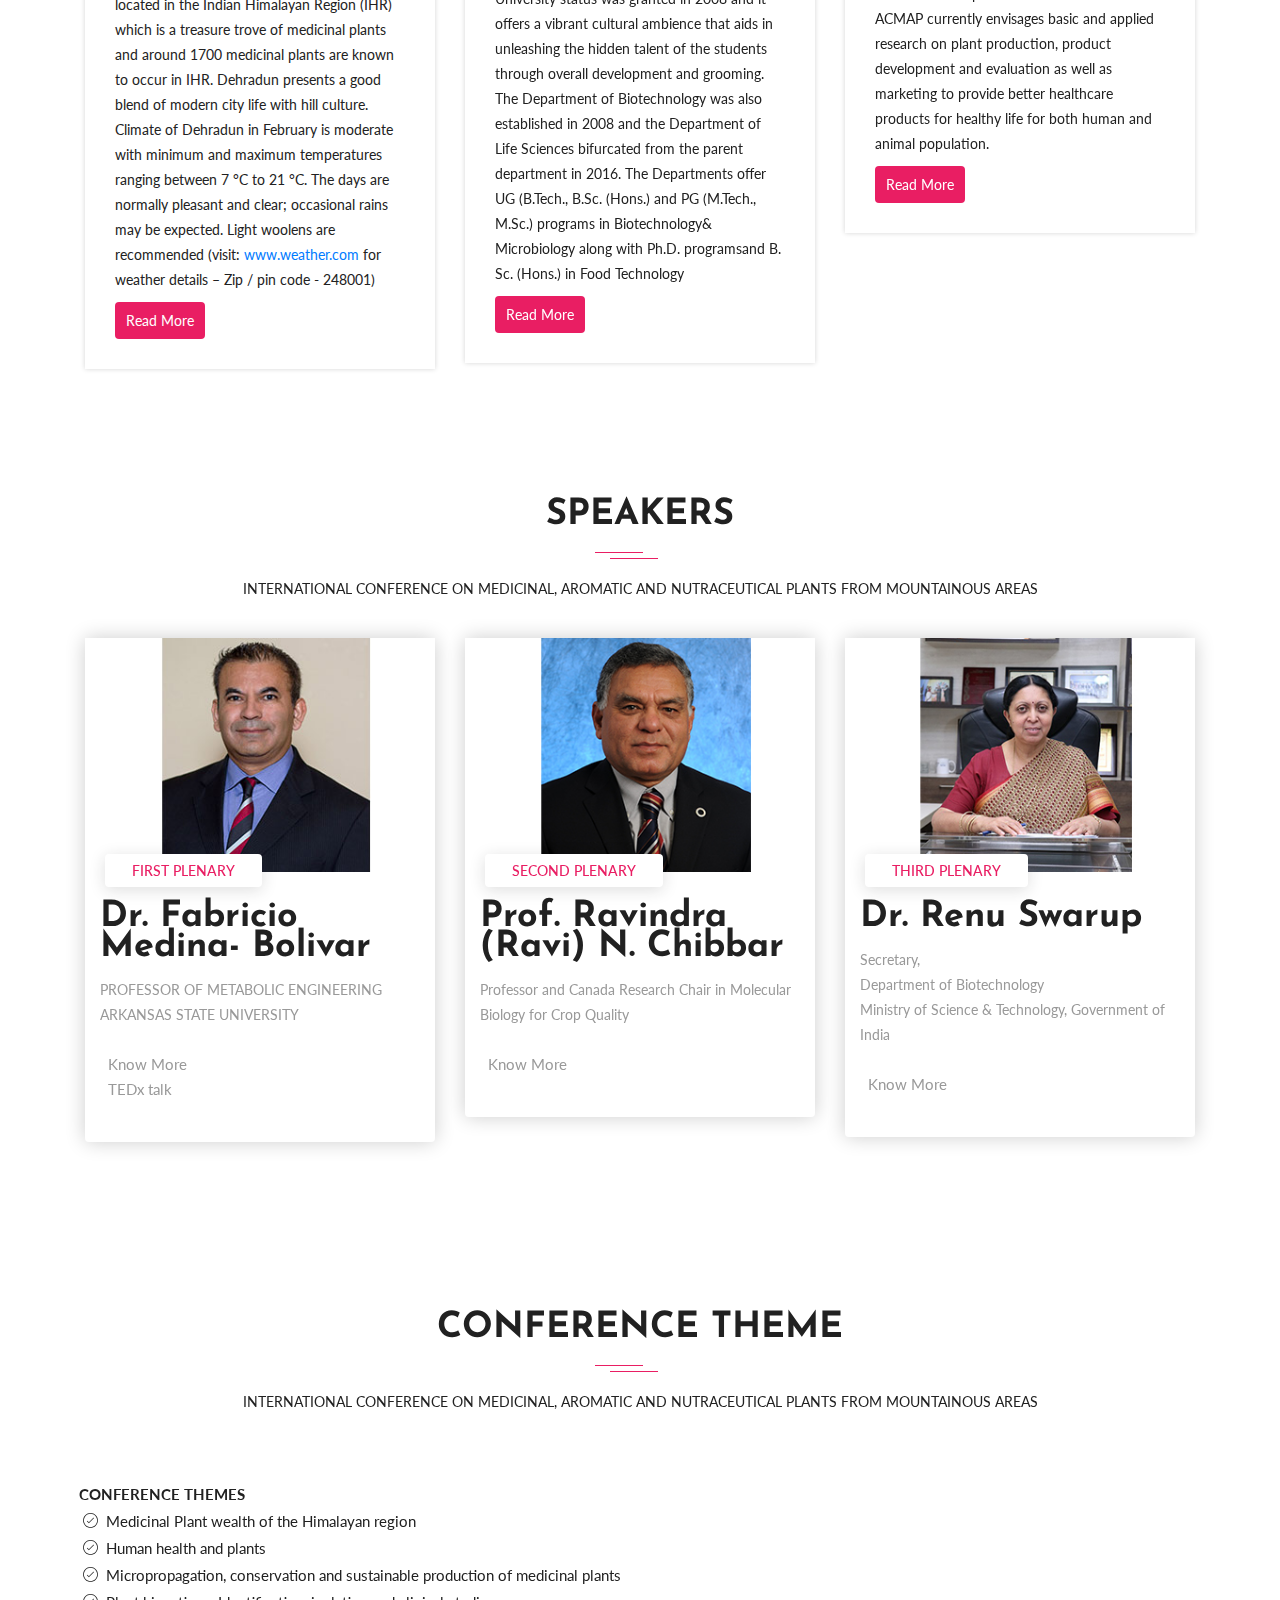
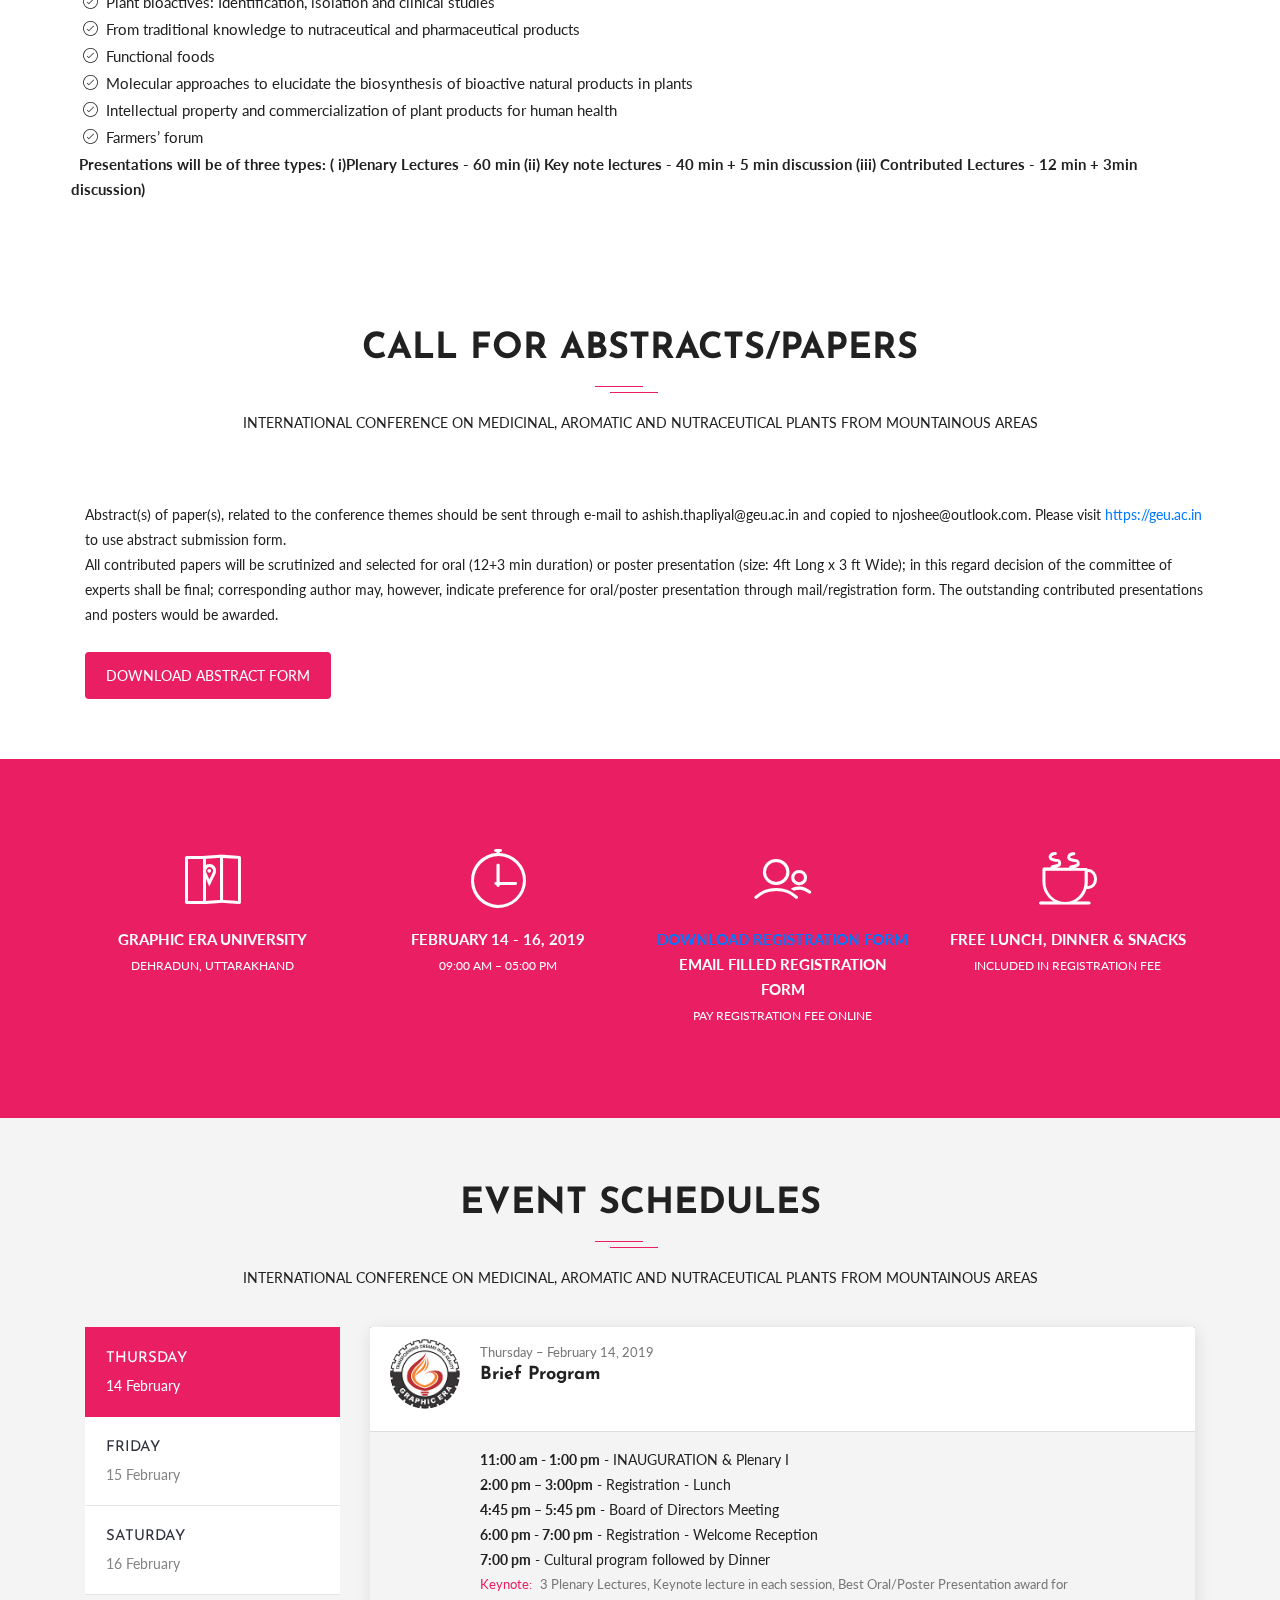
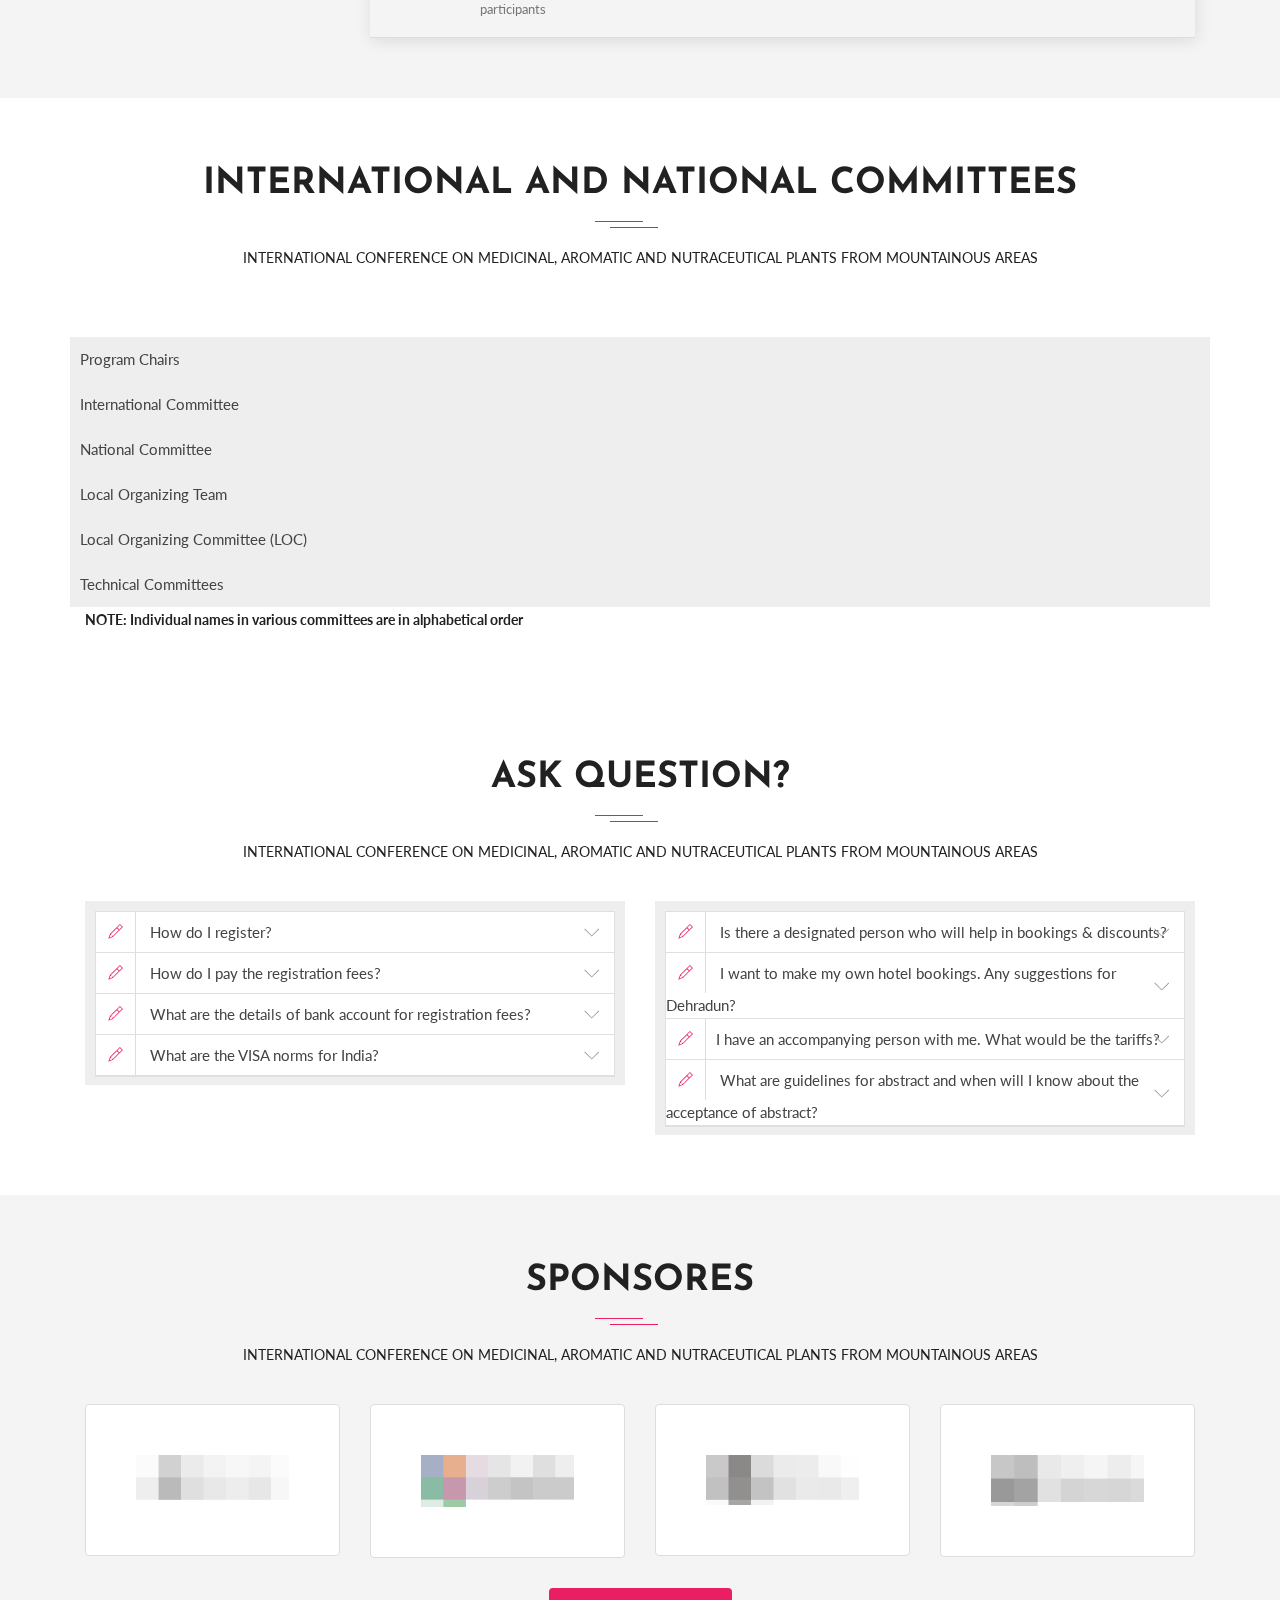
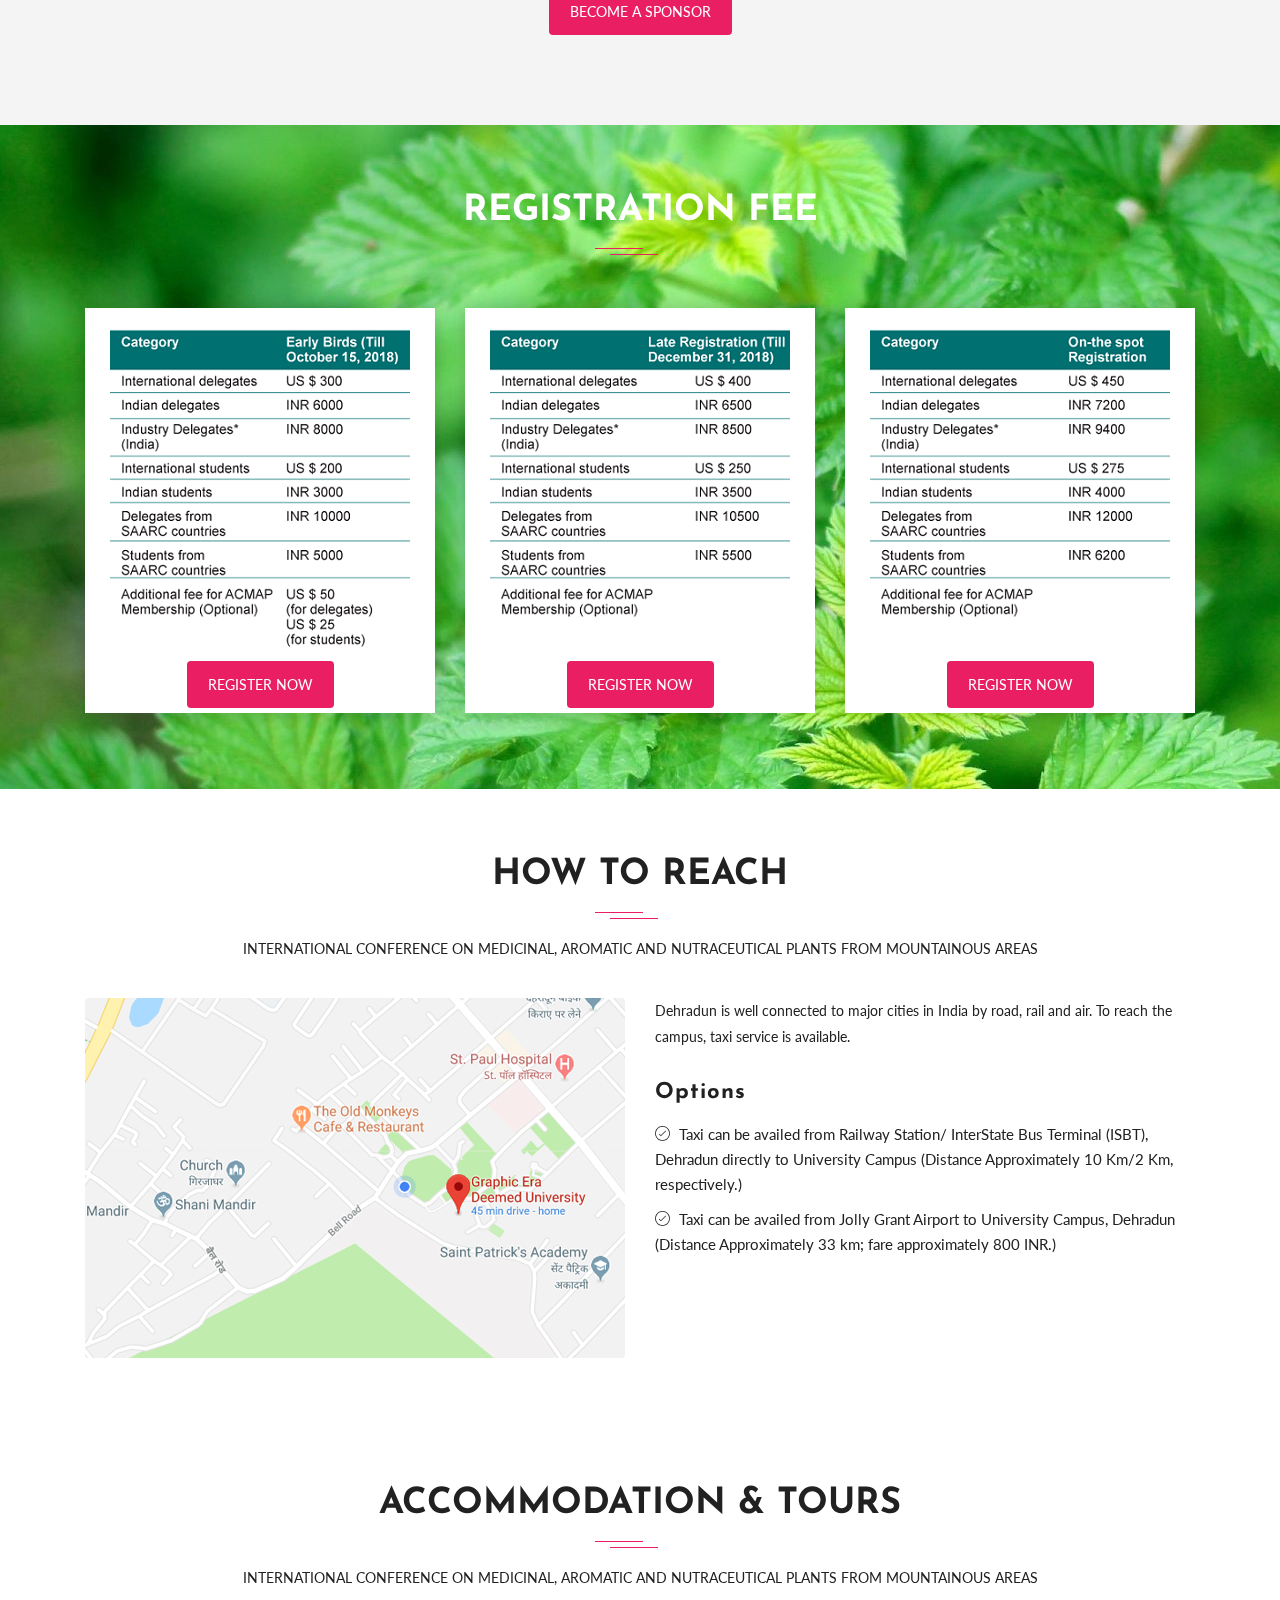
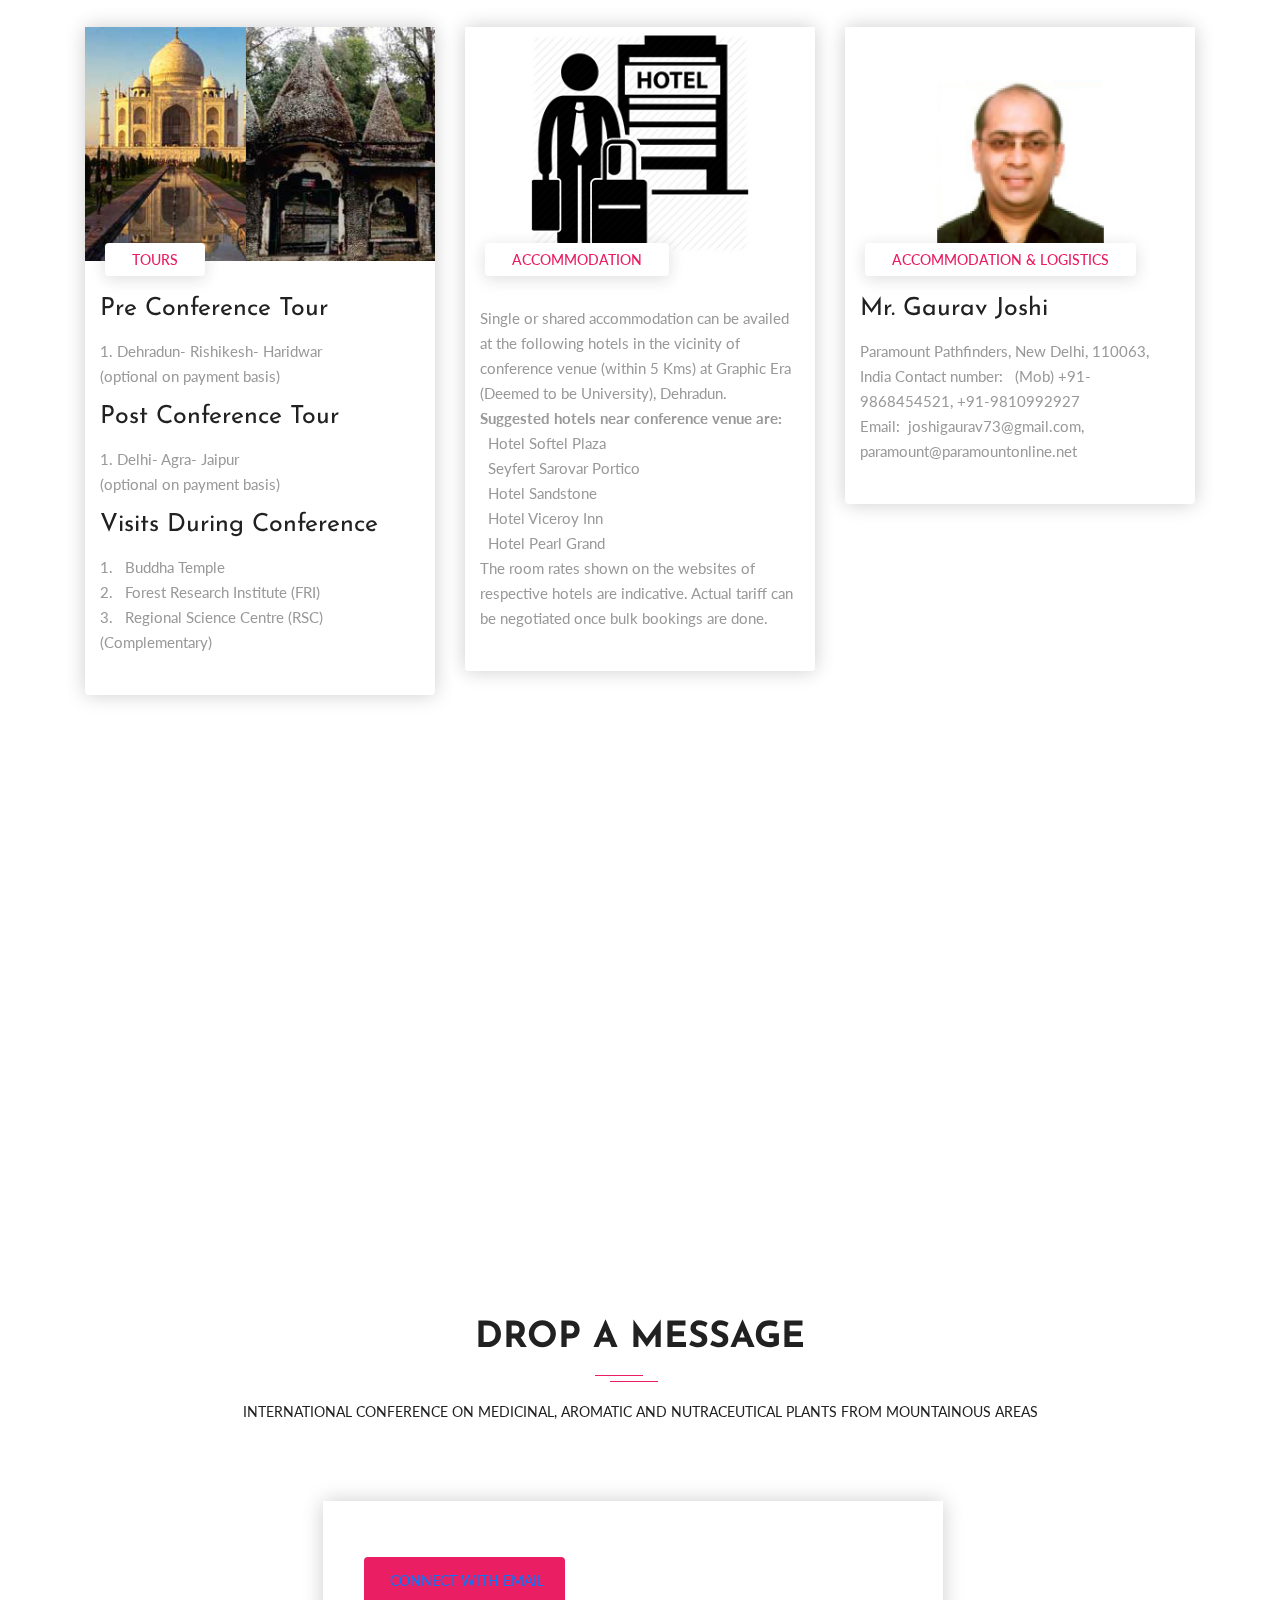
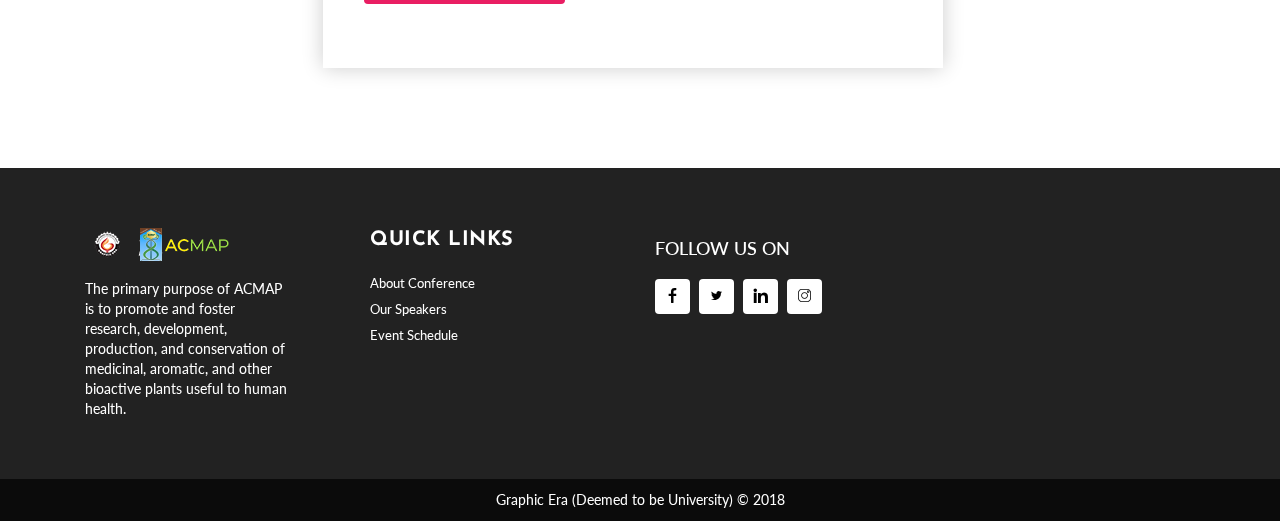
==== commit ed5d7c96: "docx" ====
--- a/index.html
+++ b/index.html
@@ -482,7 +482,7 @@
         <div class="row services-wrapper">
           <p style="width: 100%; padding-left: 15px; text-color:#000000;">Abstract(s) of paper(s), related to the conference themes should be sent through e-mail to ashish.thapliyal@geu.ac.in and copied to njoshee@outlook.com. Please visit <a href="https://www.geu.ac.in">https://geu.ac.in</a> to use abstract submission form.</br>
 All contributed papers will be scrutinized and selected for oral (12+3 min duration) or poster presentation (size: 4ft Long x 3 ft Wide); in this regard decision of the committee of experts shall be final; corresponding author may, however, indicate preference for oral/poster presentation through mail/registration form. The outstanding contributed presentations and posters would be awarded.</br></br>
-<a href="/assets/acmap-2019-abstract-submission-form-template.pdf" class="btn btn-common" target="new_window">Download Abstract Form</a></p>
+<a href="/assets/acmap-2019-abstract-submission-form-template.docx" class="btn btn-common" target="new_window">Download Abstract Form</a></p>
           <!-- Services item -->
          
         </div>
@@ -1412,7 +1412,7 @@
                   <li><i class="lni-check-mark-circle"></i><span class="text">Workshop</span></li>
                 </ul>
               </div> -->
-              <a href="/assets/img/registration-form.pdf" class="btn btn-common">Register Now</a>
+              <a href="/assets/Registration-from-International-Symposium.docx" class="btn btn-common">Register Now</a>
             </div>
           </div>
           <div class="col-lg-4 col-sm-6 col-xa-12 mb-3">
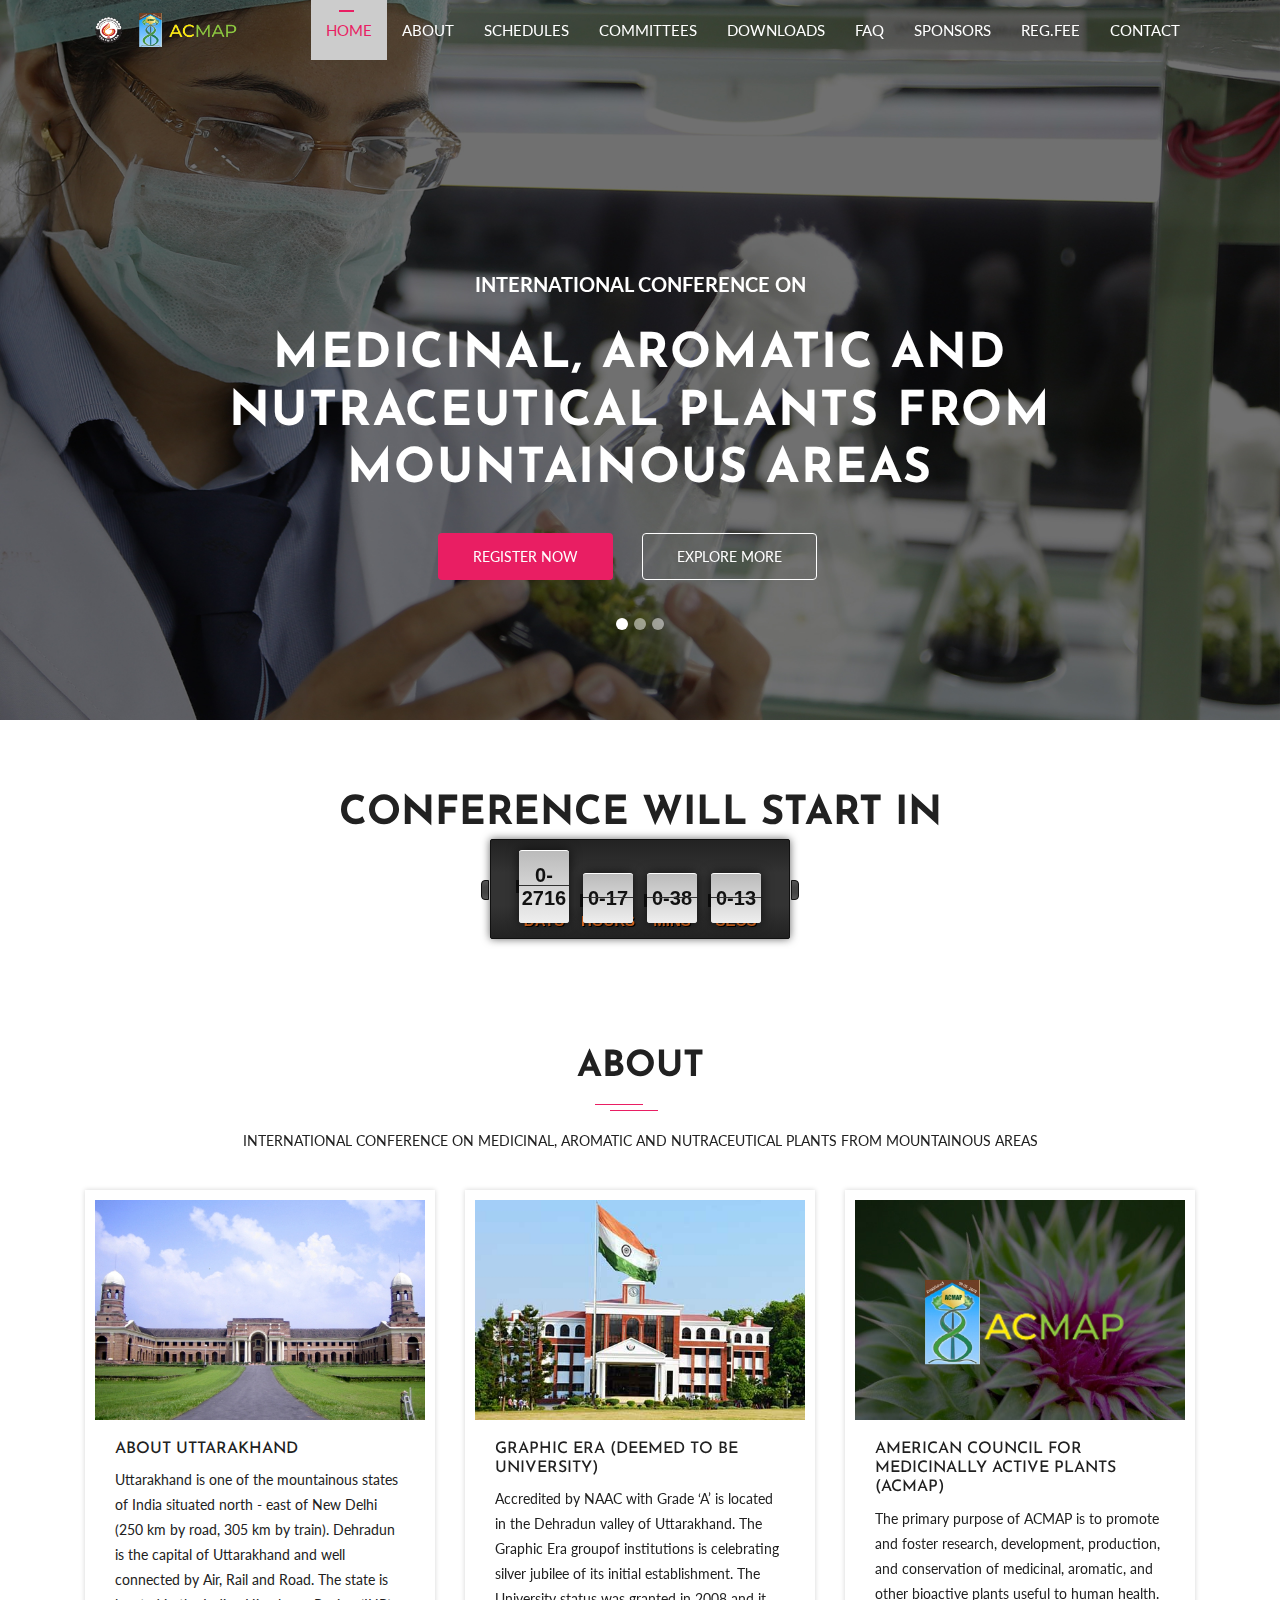
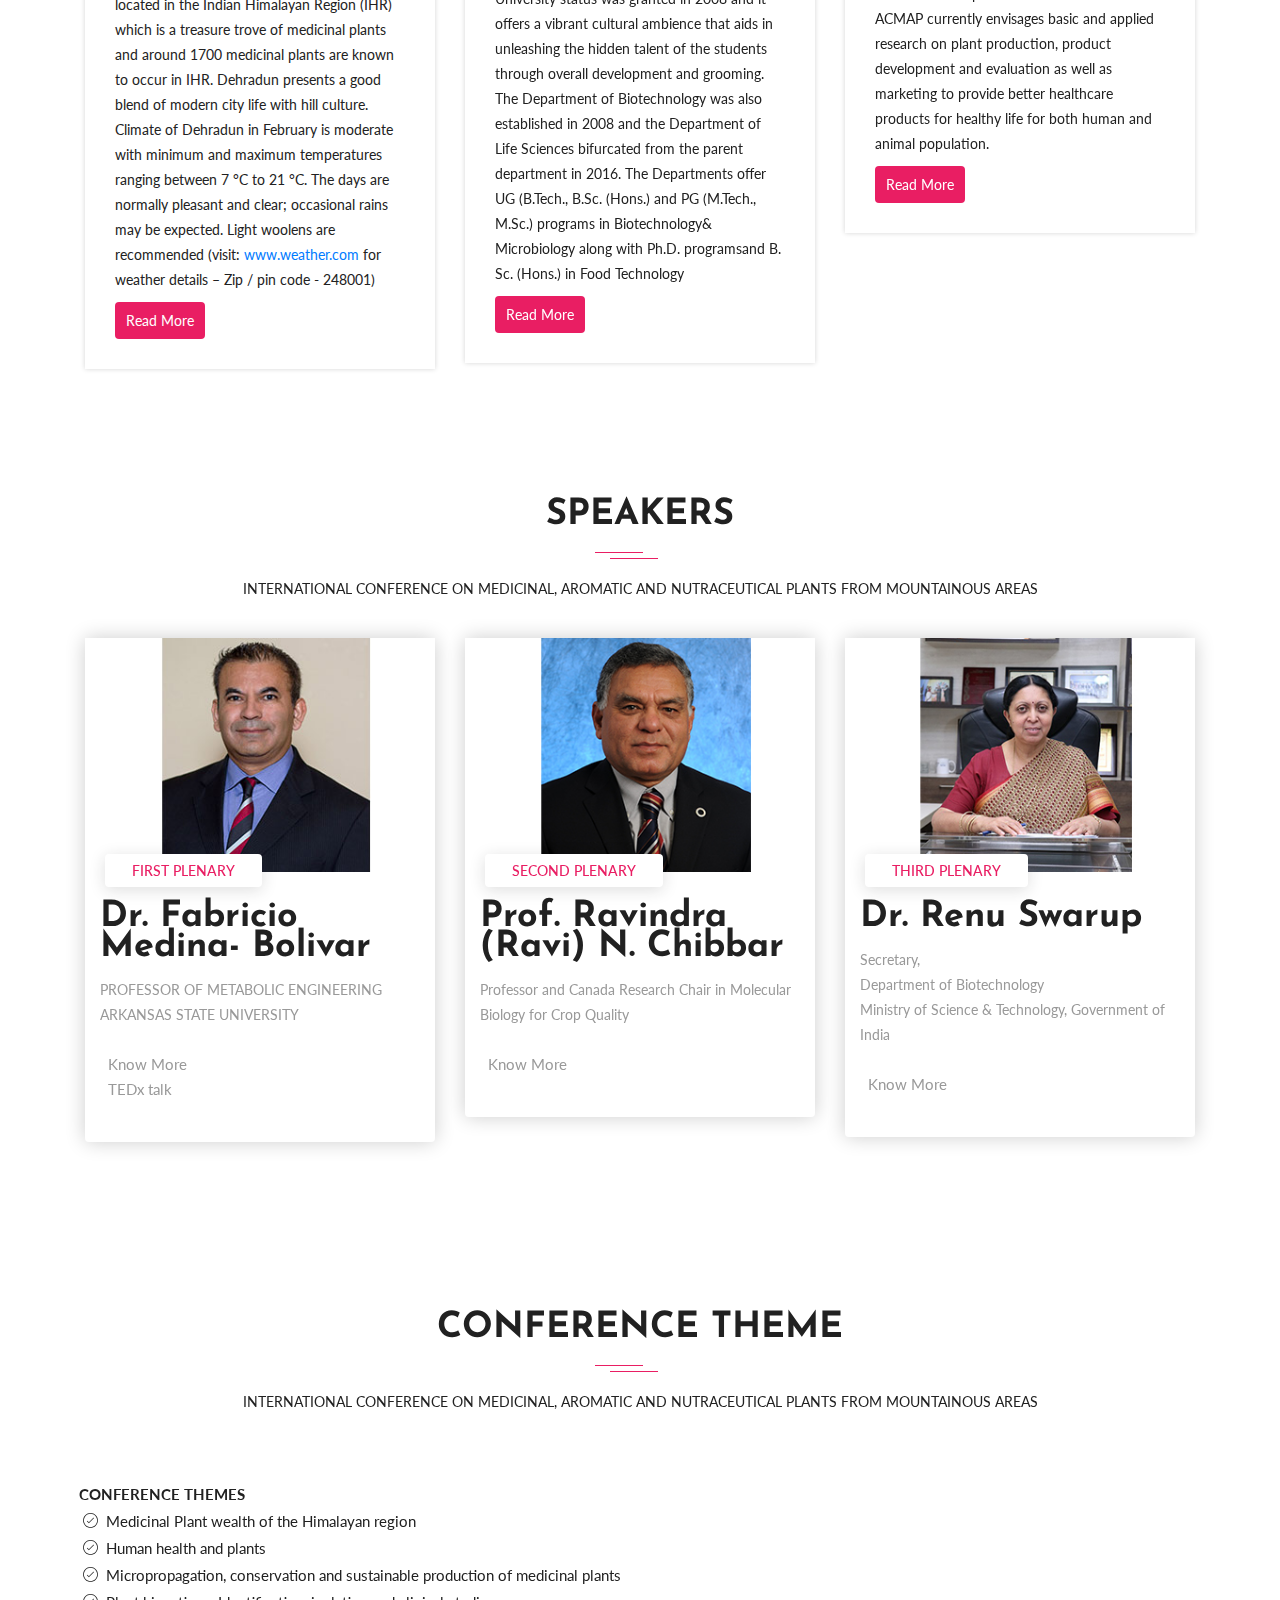
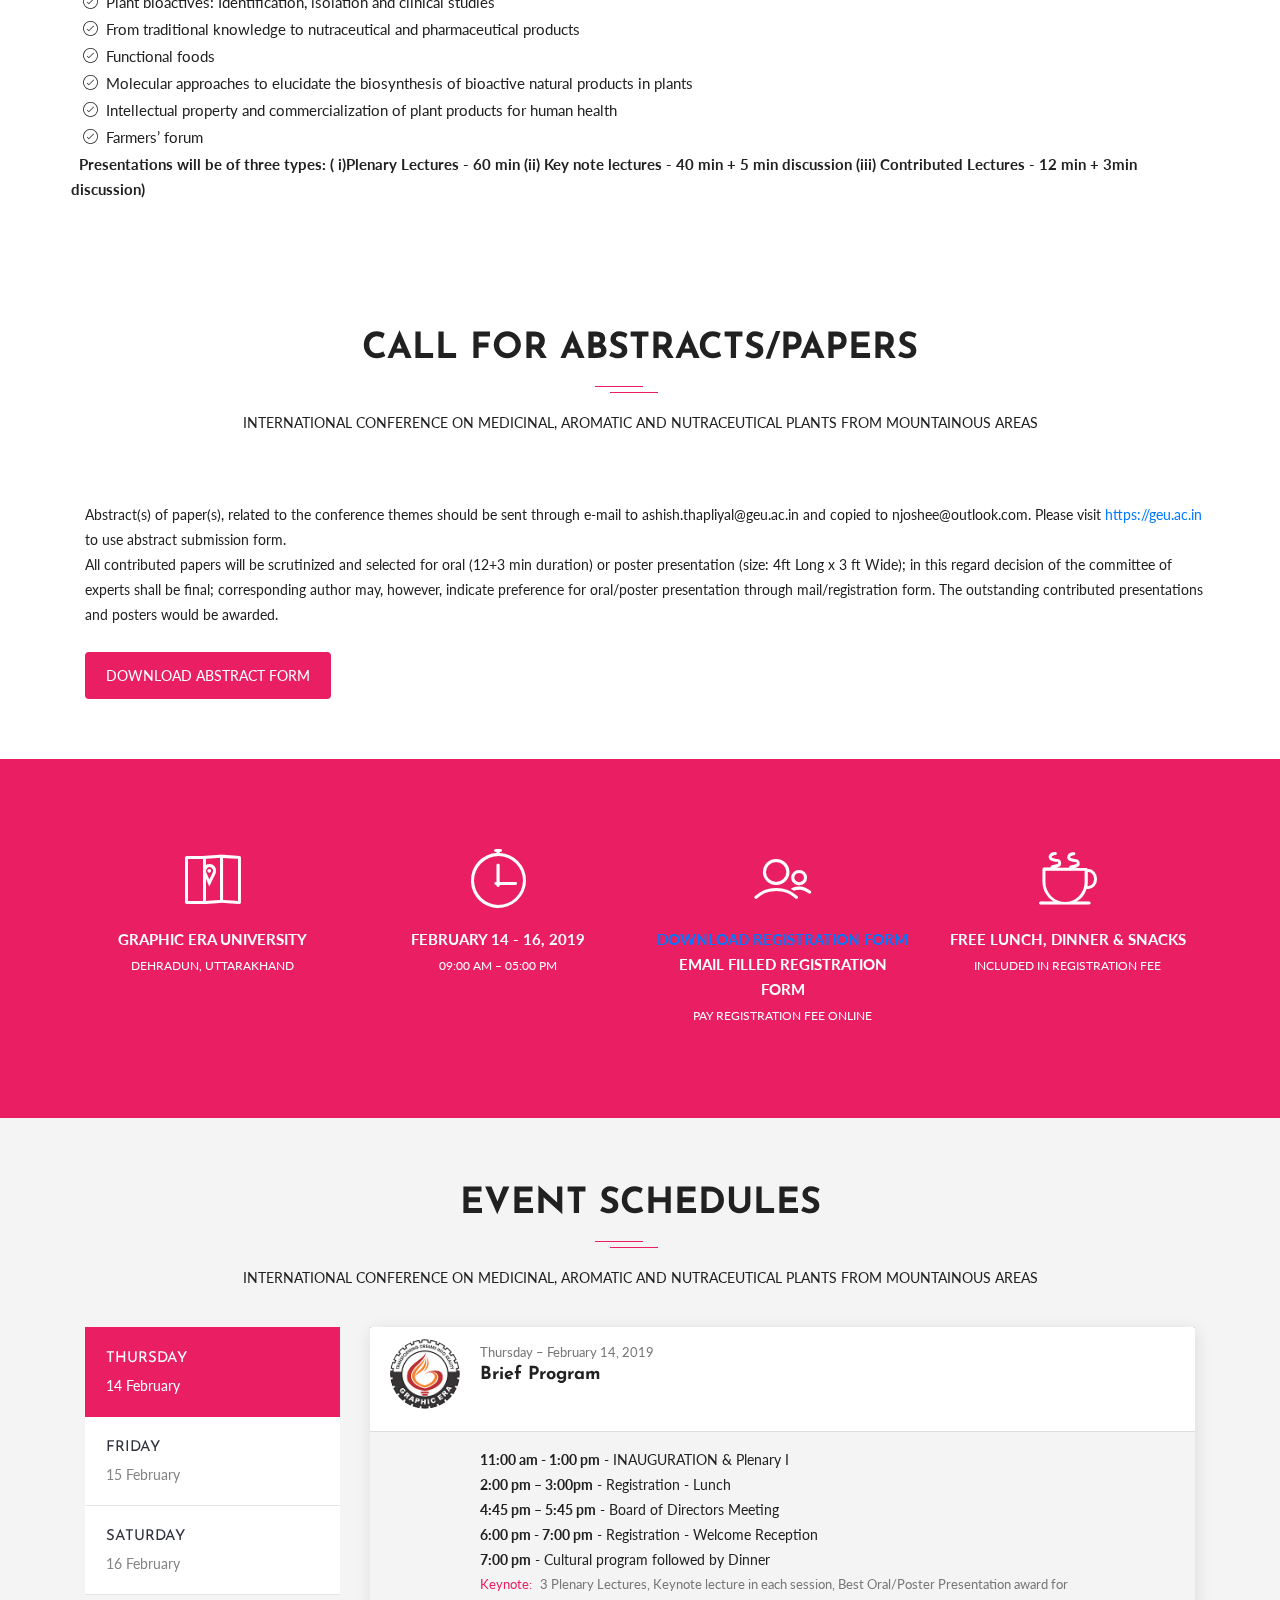
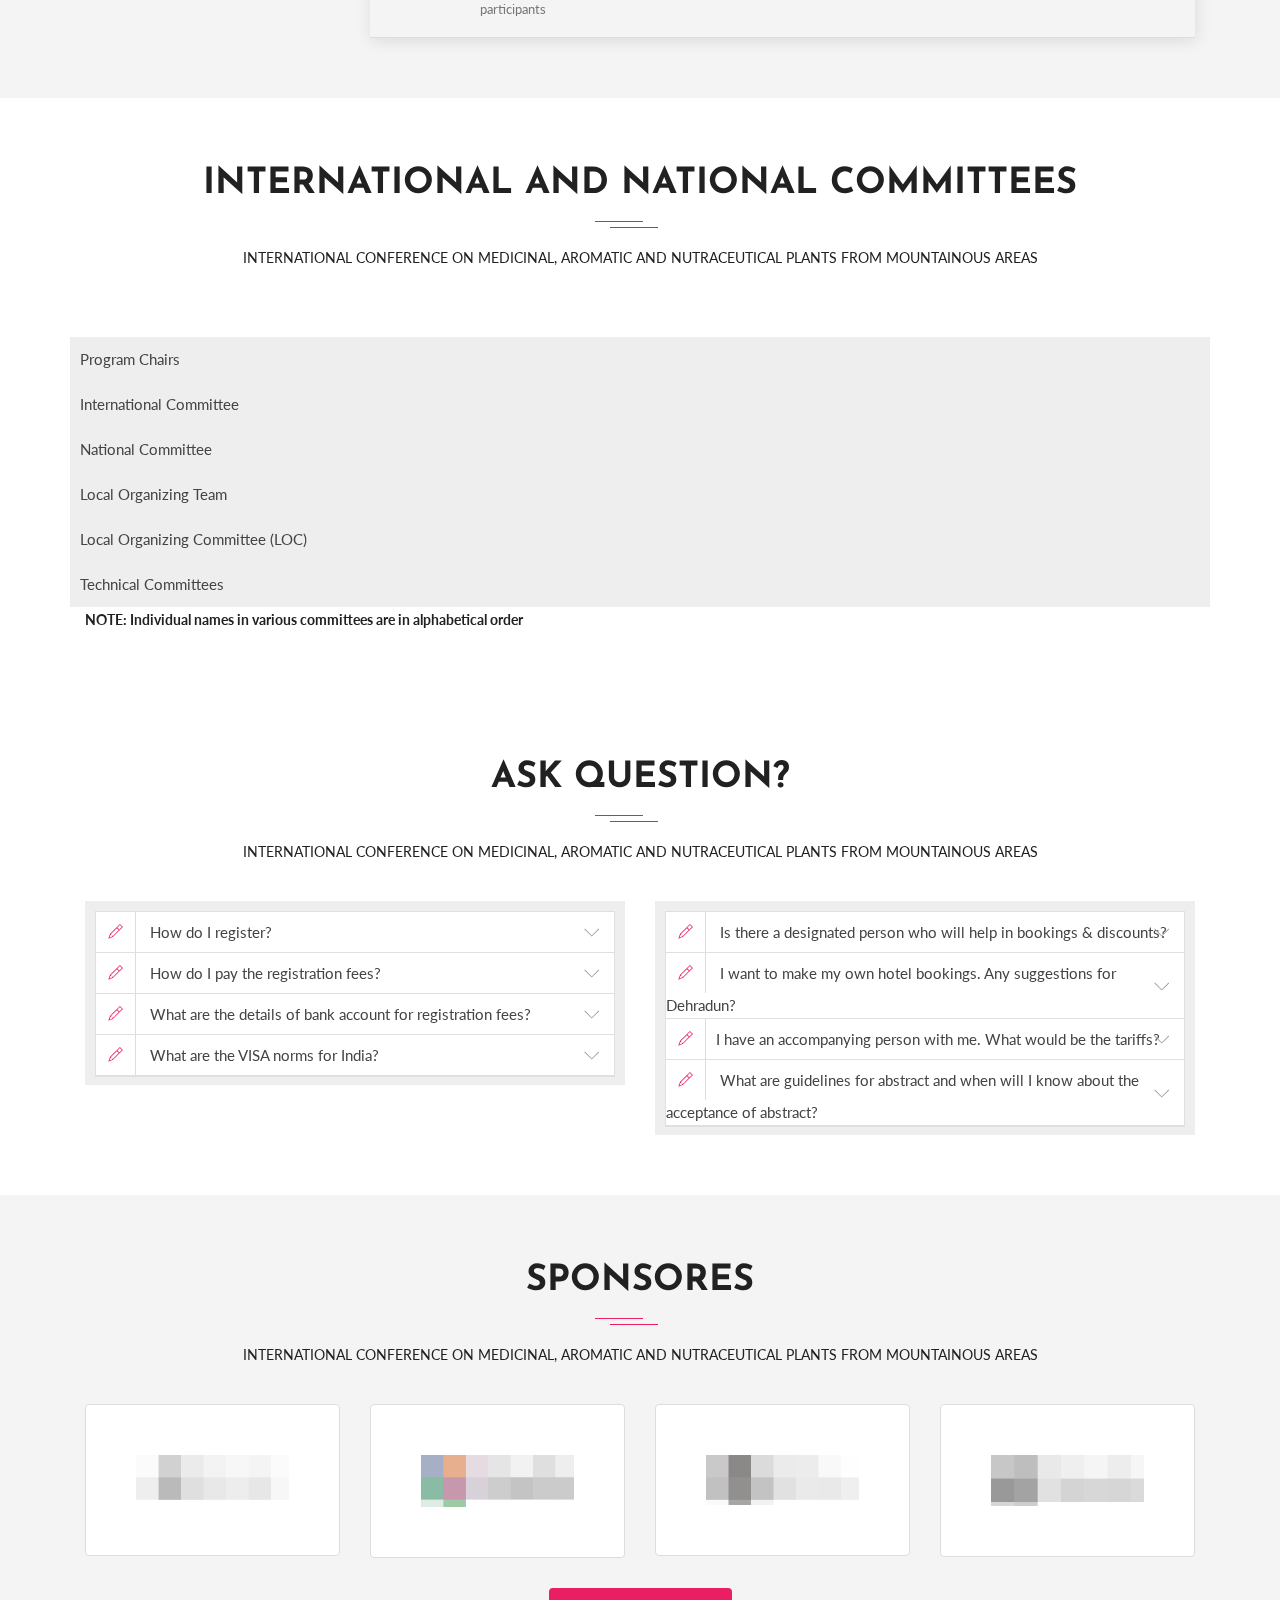
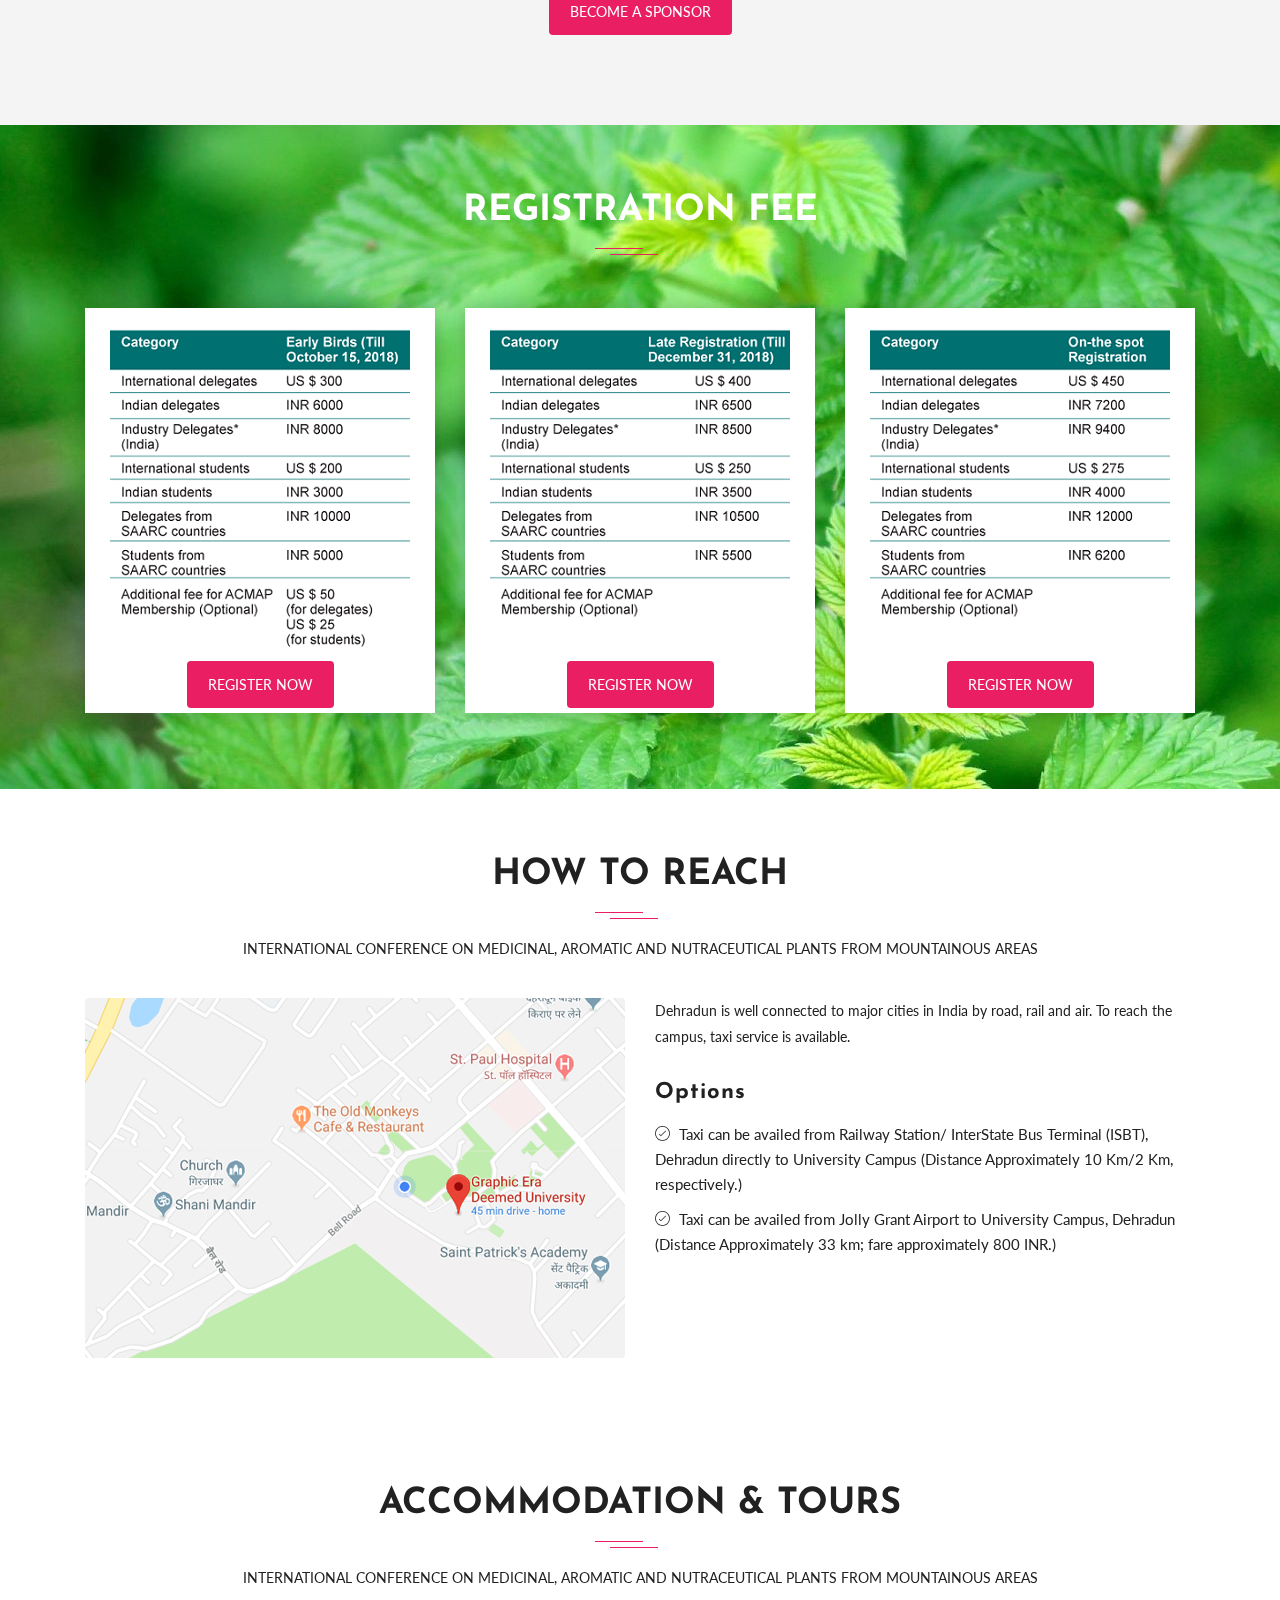
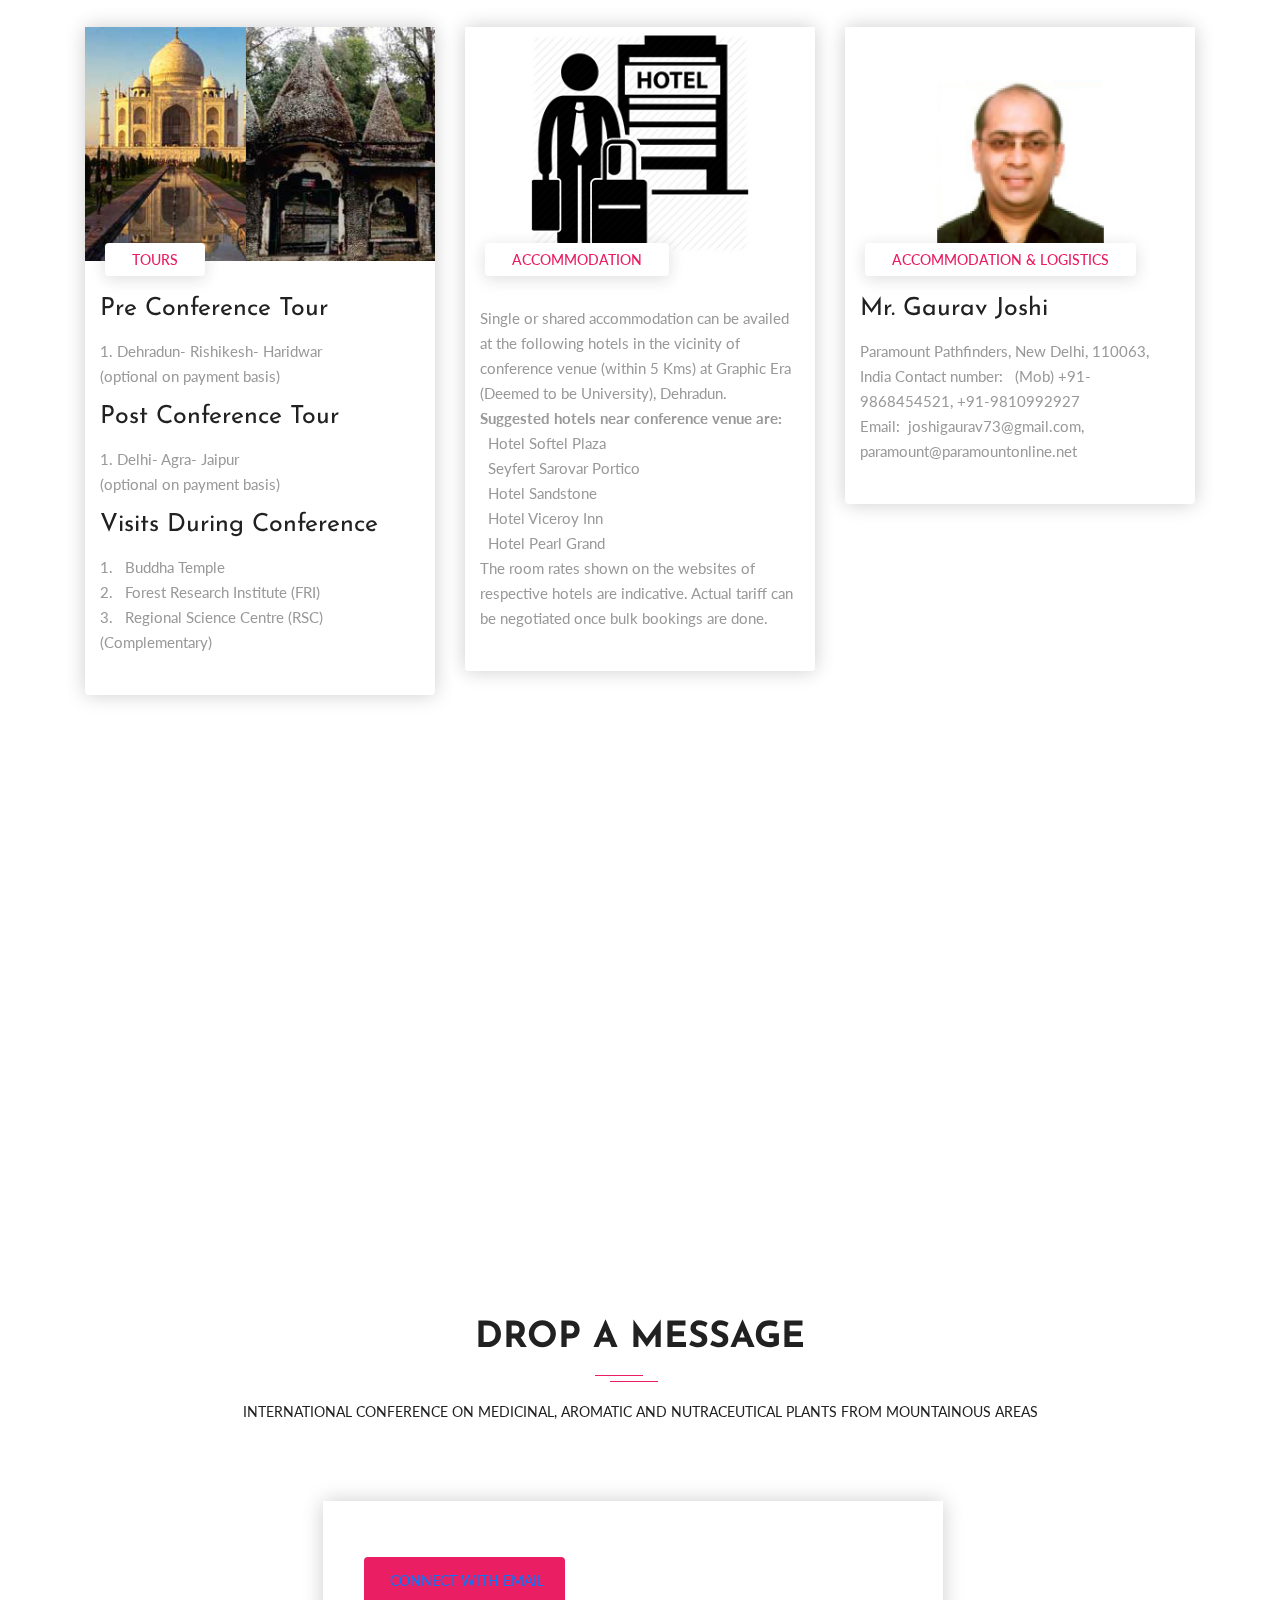
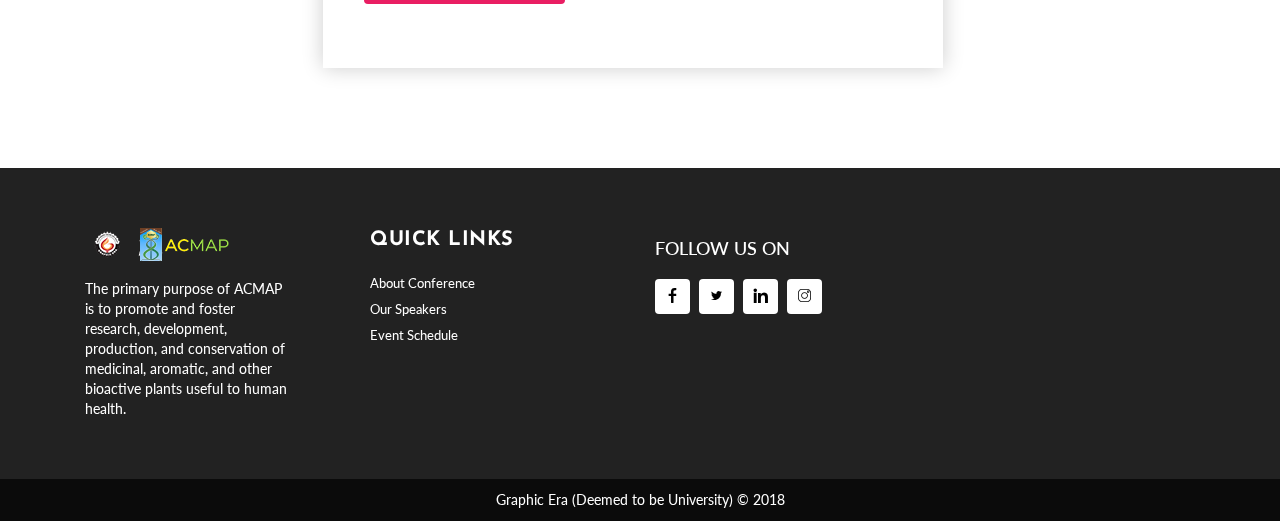
==== commit 253b5fb8: "docx added" ====
--- a/index.html
+++ b/index.html
@@ -180,7 +180,7 @@
 </p>
               <h1 class="wow fadeInDown heading" data-wow-delay=".4s">MEDICINAL, AROMATIC AND NUTRACEUTICAL PLANTS FROM MOUNTAINOUS AREAS 
 </h1>
-              <a href="/assets/img/registration-form.pdf" class="fadeInLeft wow btn btn-common btn-lg" data-wow-delay=".6s">Register Now</a>
+              <a href="/assets/Registration-from-International-Symposium.docx" class="fadeInLeft wow btn btn-common btn-lg" data-wow-delay=".6s">Register Now</a>
               <a href="#about" class="fadeInRight wow btn btn-border btn-lg" data-wow-delay=".6s">Explore More</a>
             </div>
           </div>
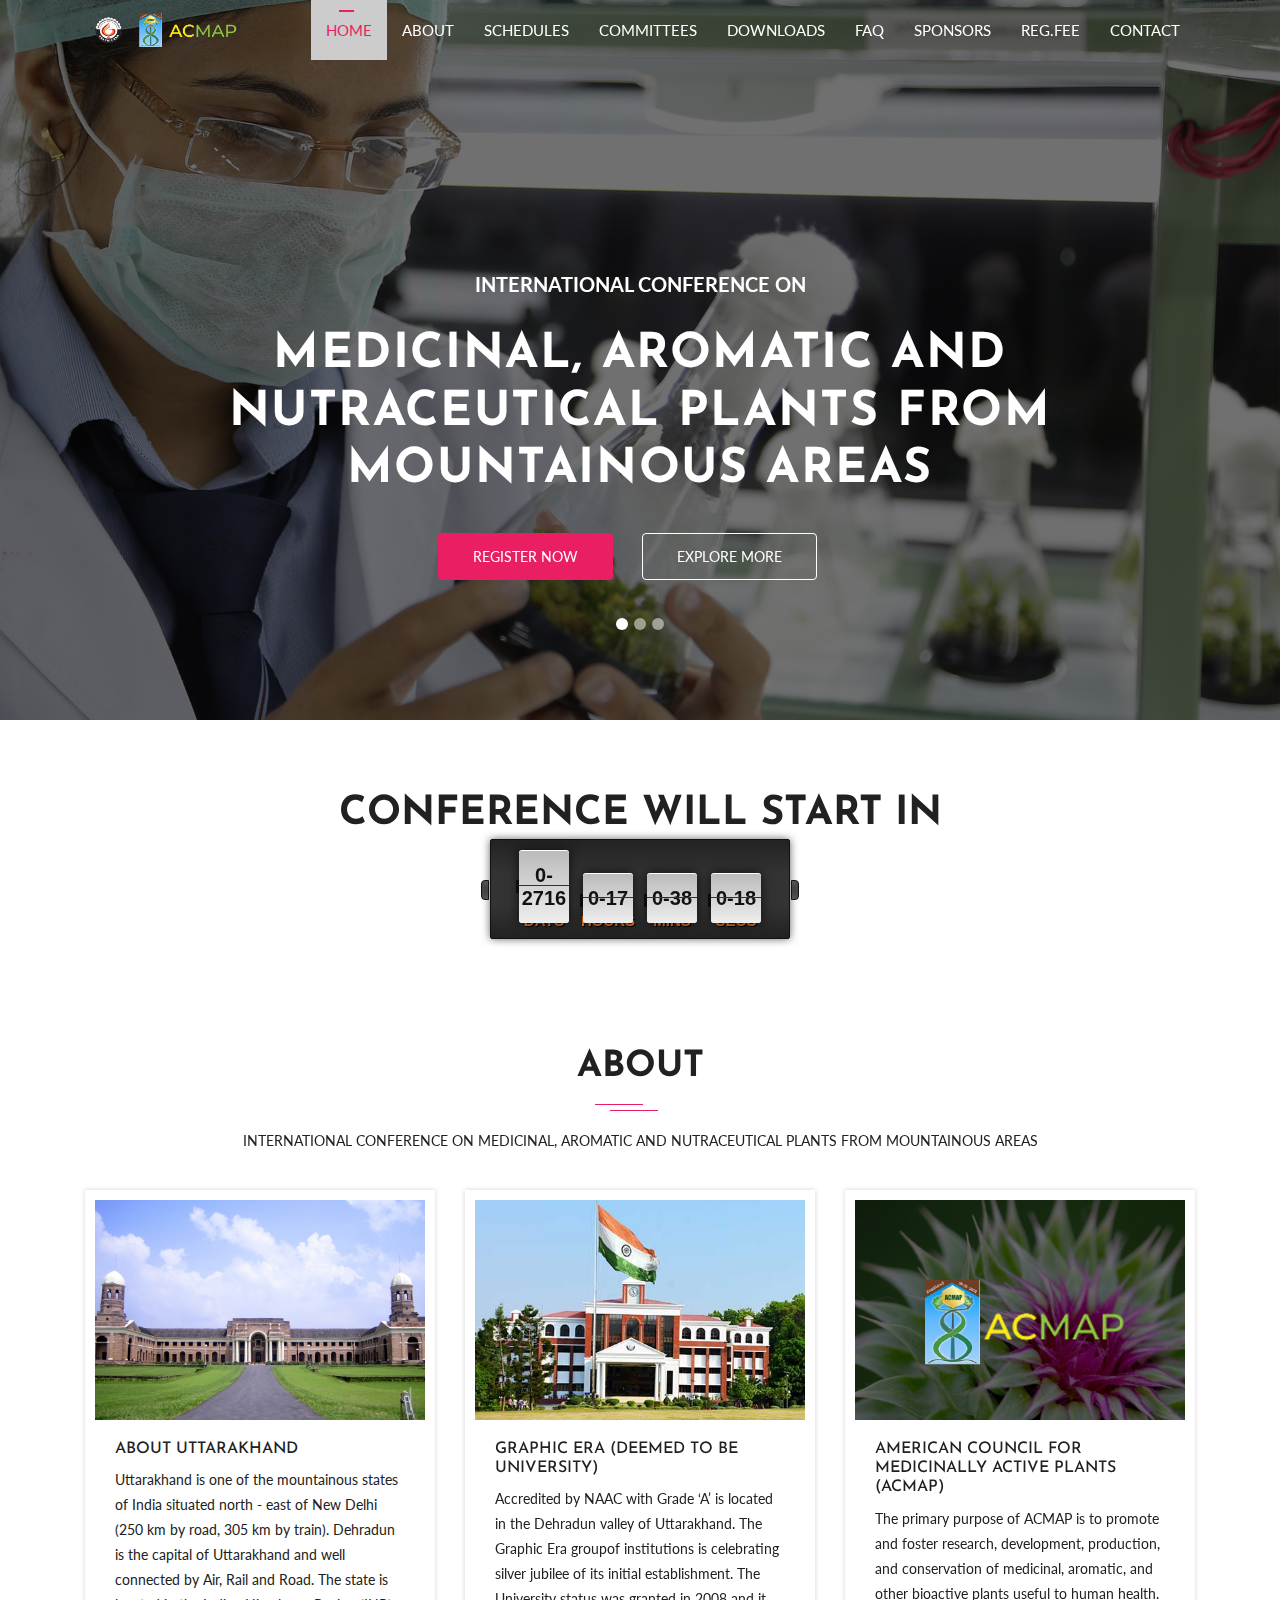
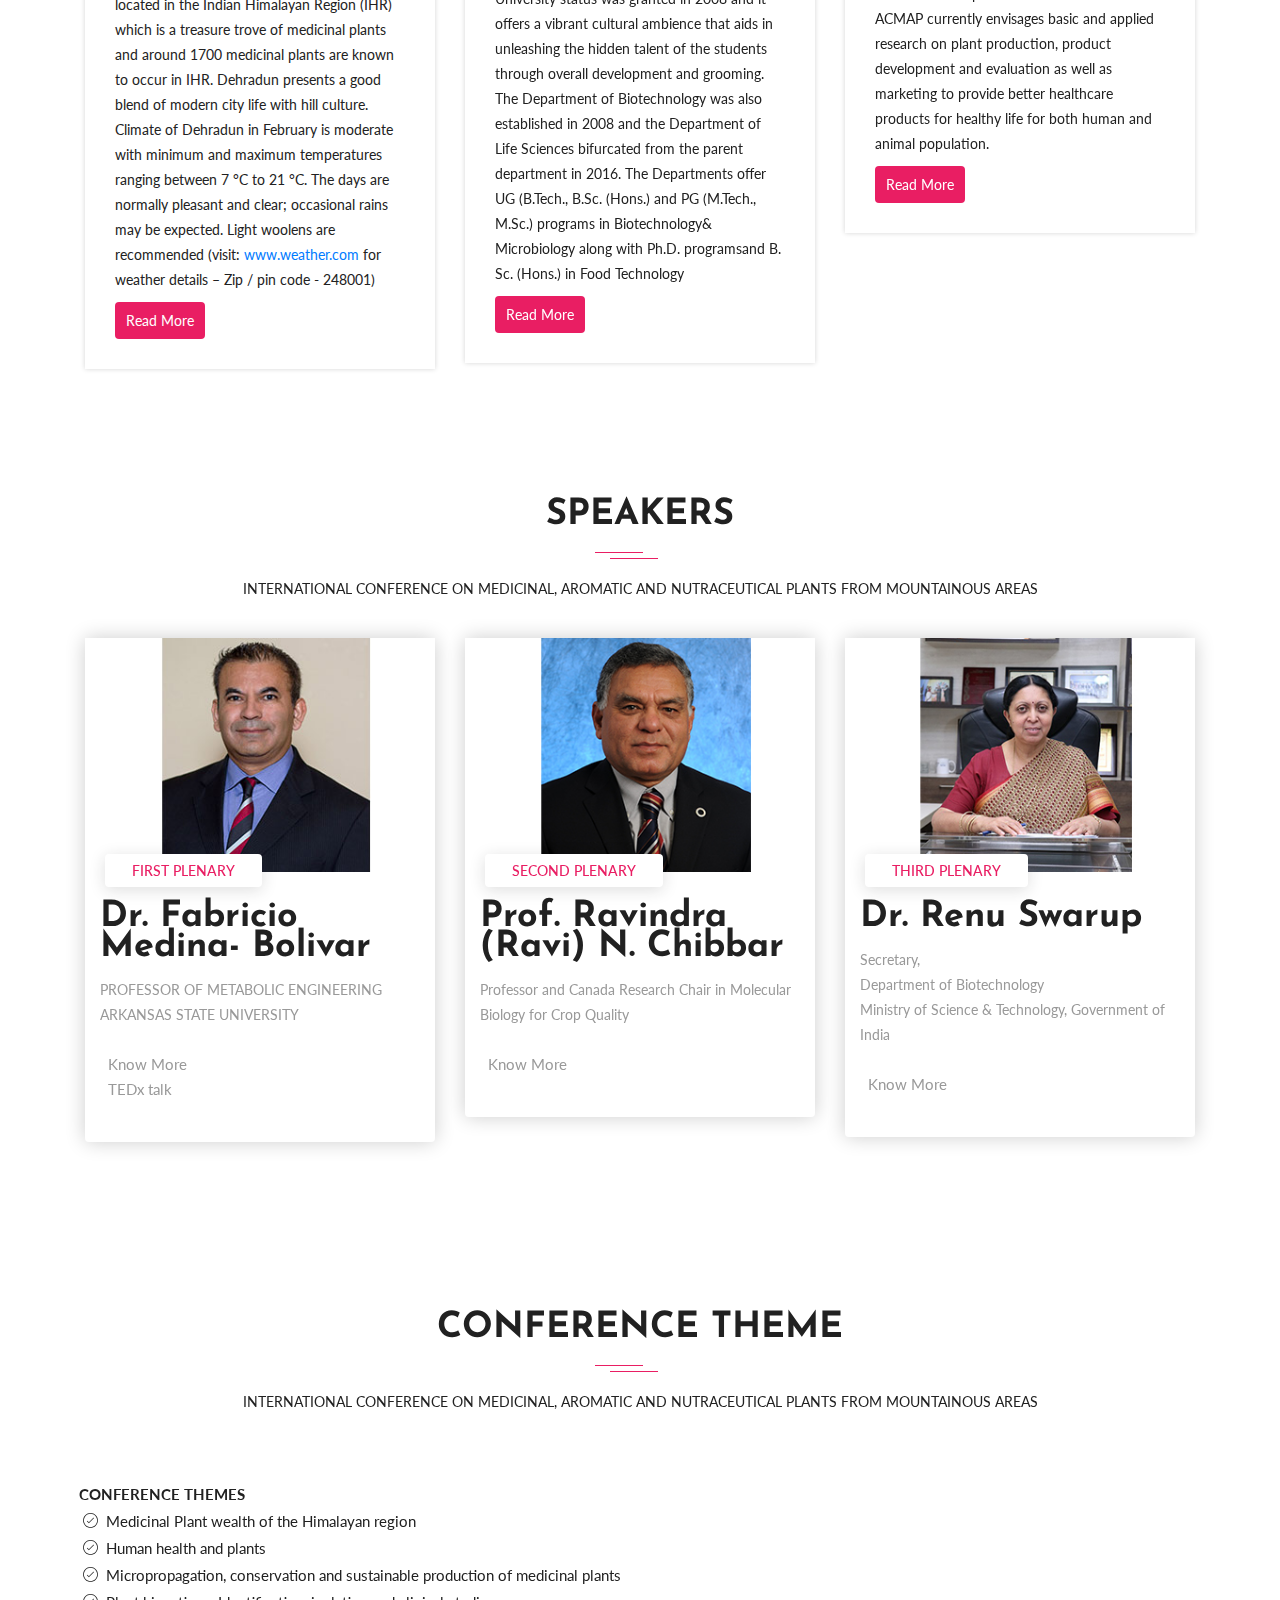
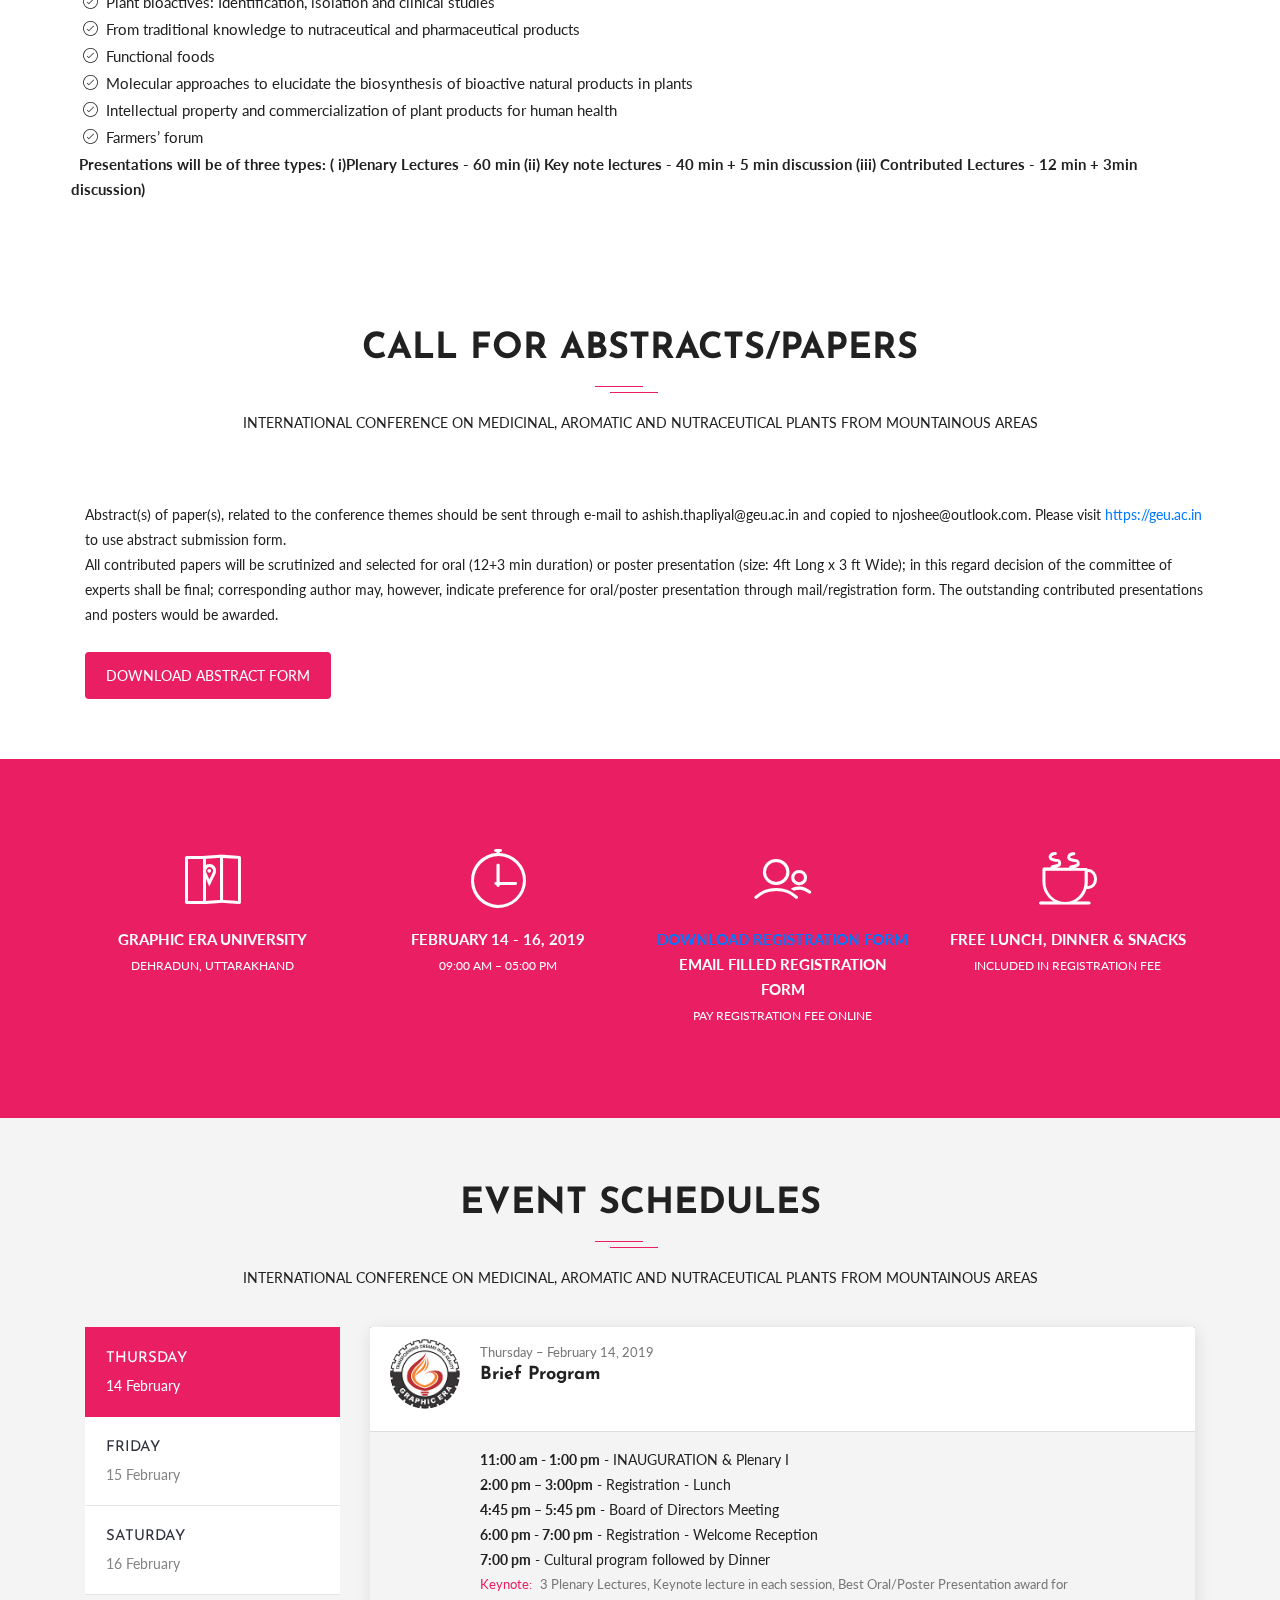
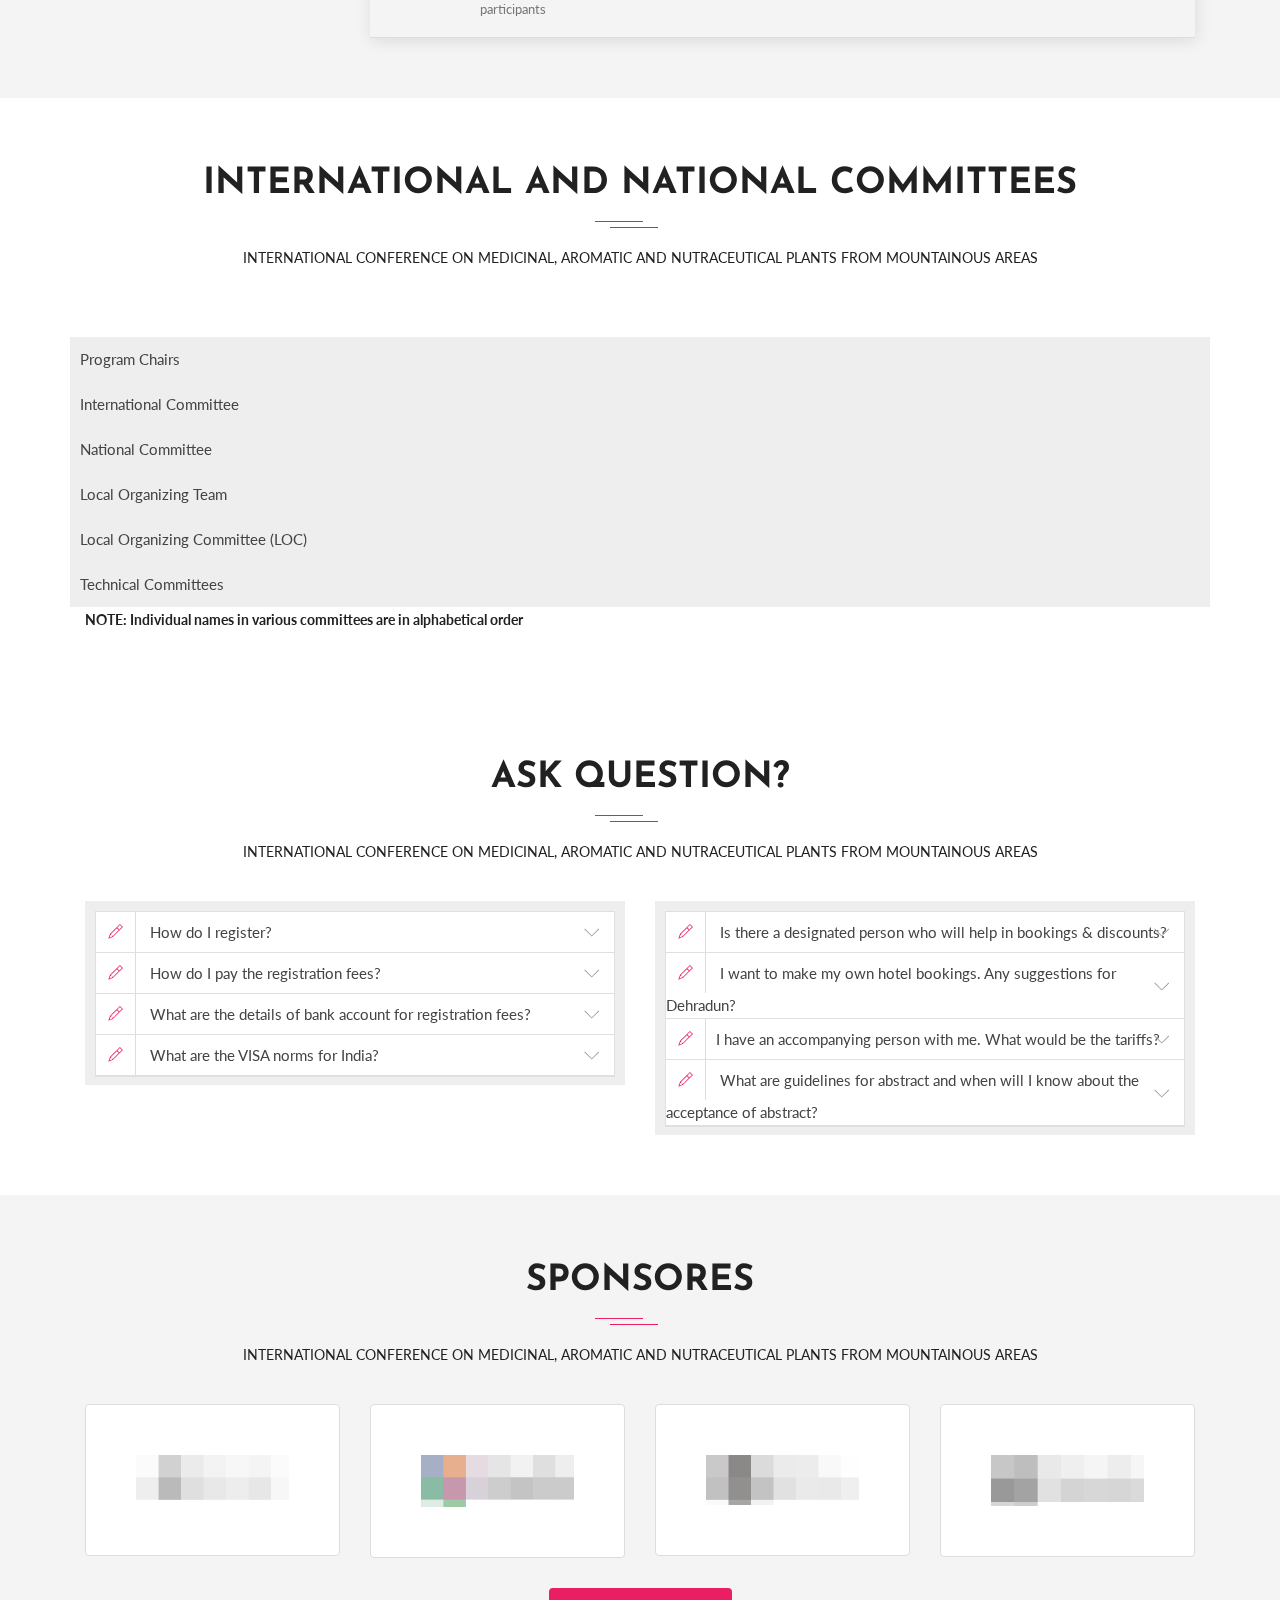
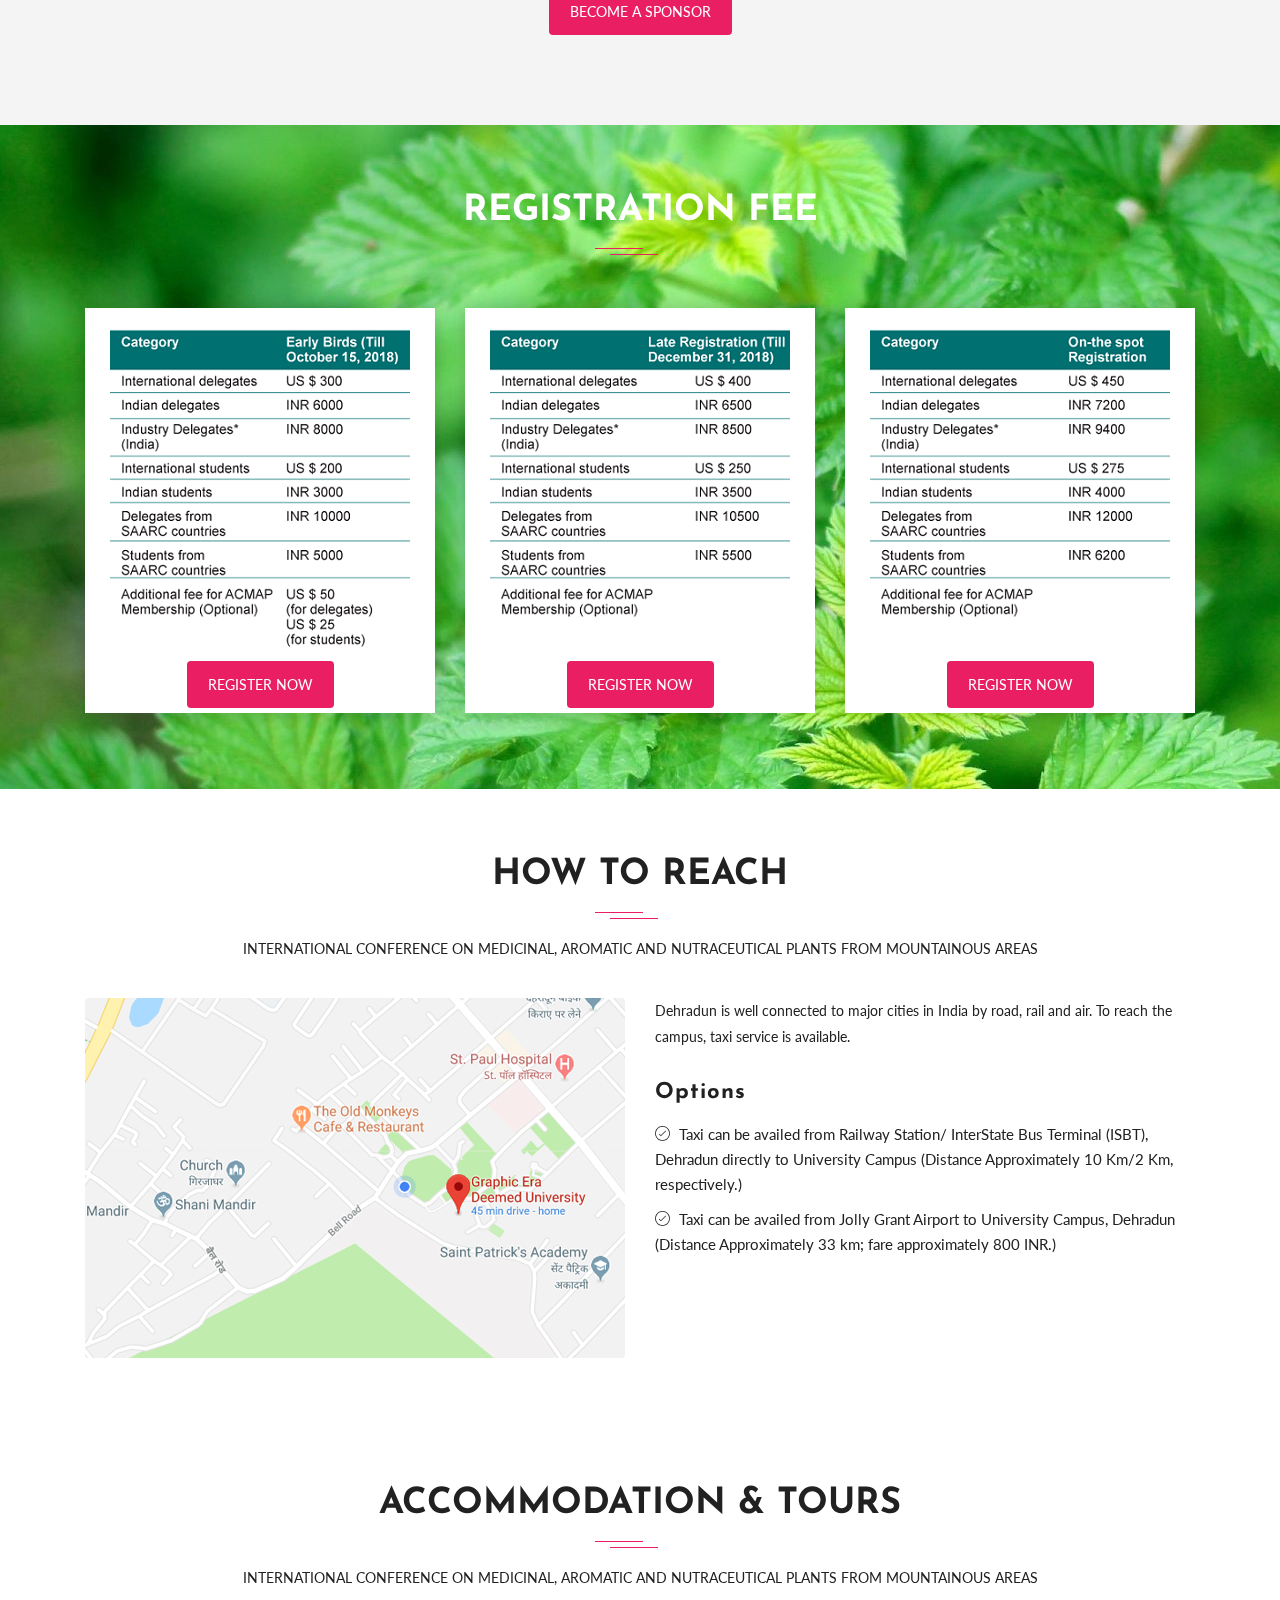
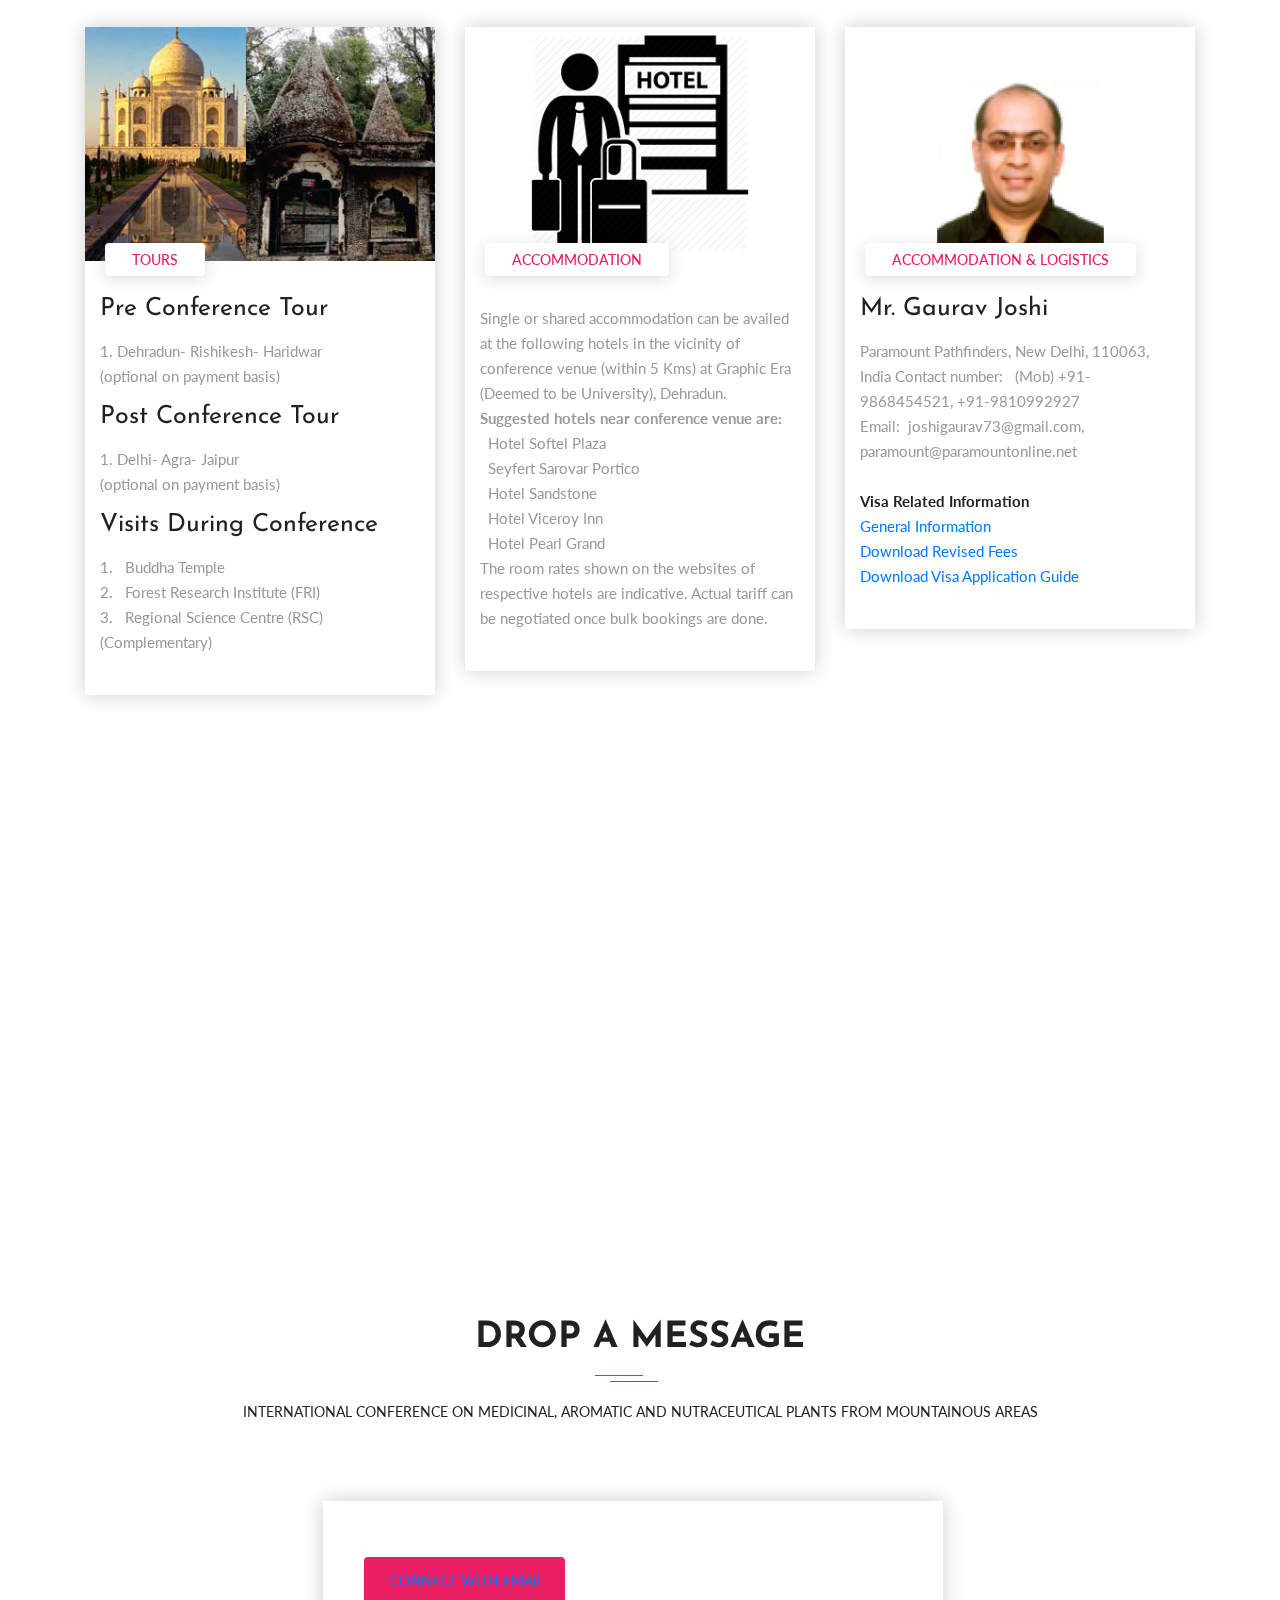
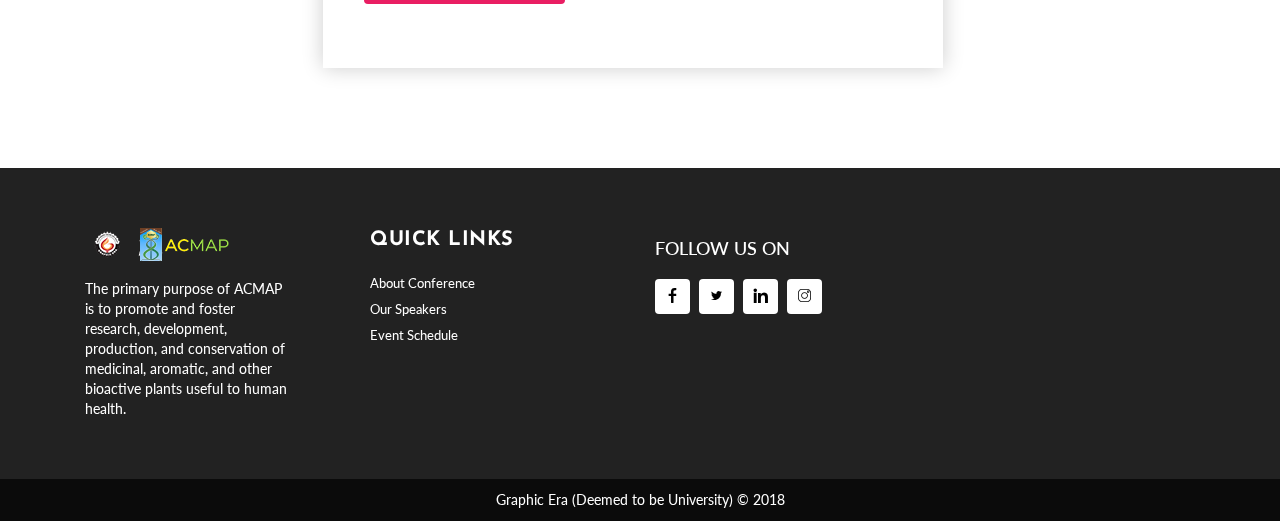
==== commit f8e46ae4: "Update index.html" ====
--- a/index.html
+++ b/index.html
@@ -1596,7 +1596,8 @@
                 <div class="meta-tags">
                   <span class="date">Paramount Pathfinders, New Delhi, 110063, India
 Contact number: &nbsp;&nbsp;(Mob) +91-9868454521, +91-9810992927 </br> Email:&nbsp;&nbsp;joshigaurav73@gmail.com, paramount@paramountonline.net</span> 
-                 
+                 <br><br>
+<b>Visa Related Information</b><br><a href="/assets/General_Information.docx"> General Information</a><br><a href="assets/eTV_revised_fee_final.pdf">Download Revised Fees</a><br><a href="/assets/india_Visa_application_guide.pdf"> Download Visa Application Guide</a>
                 </div>
               </div>
             </div>
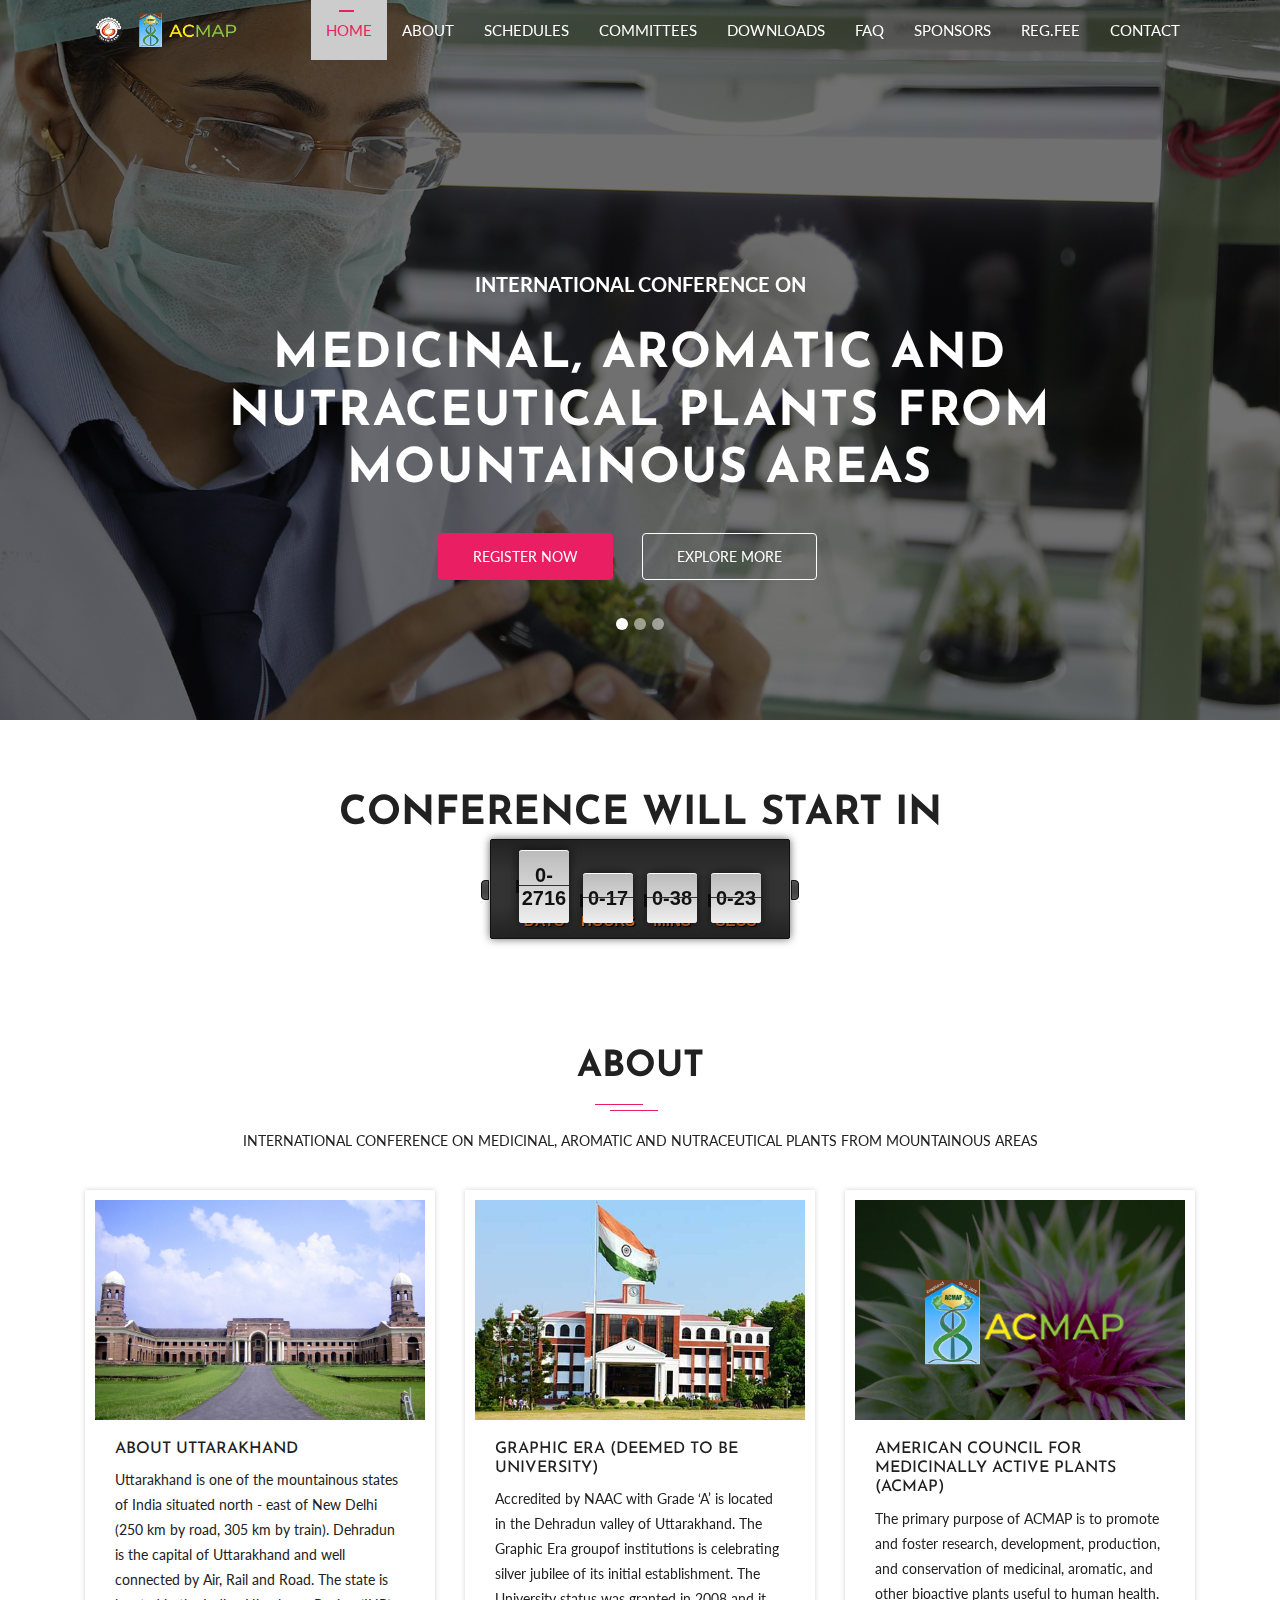
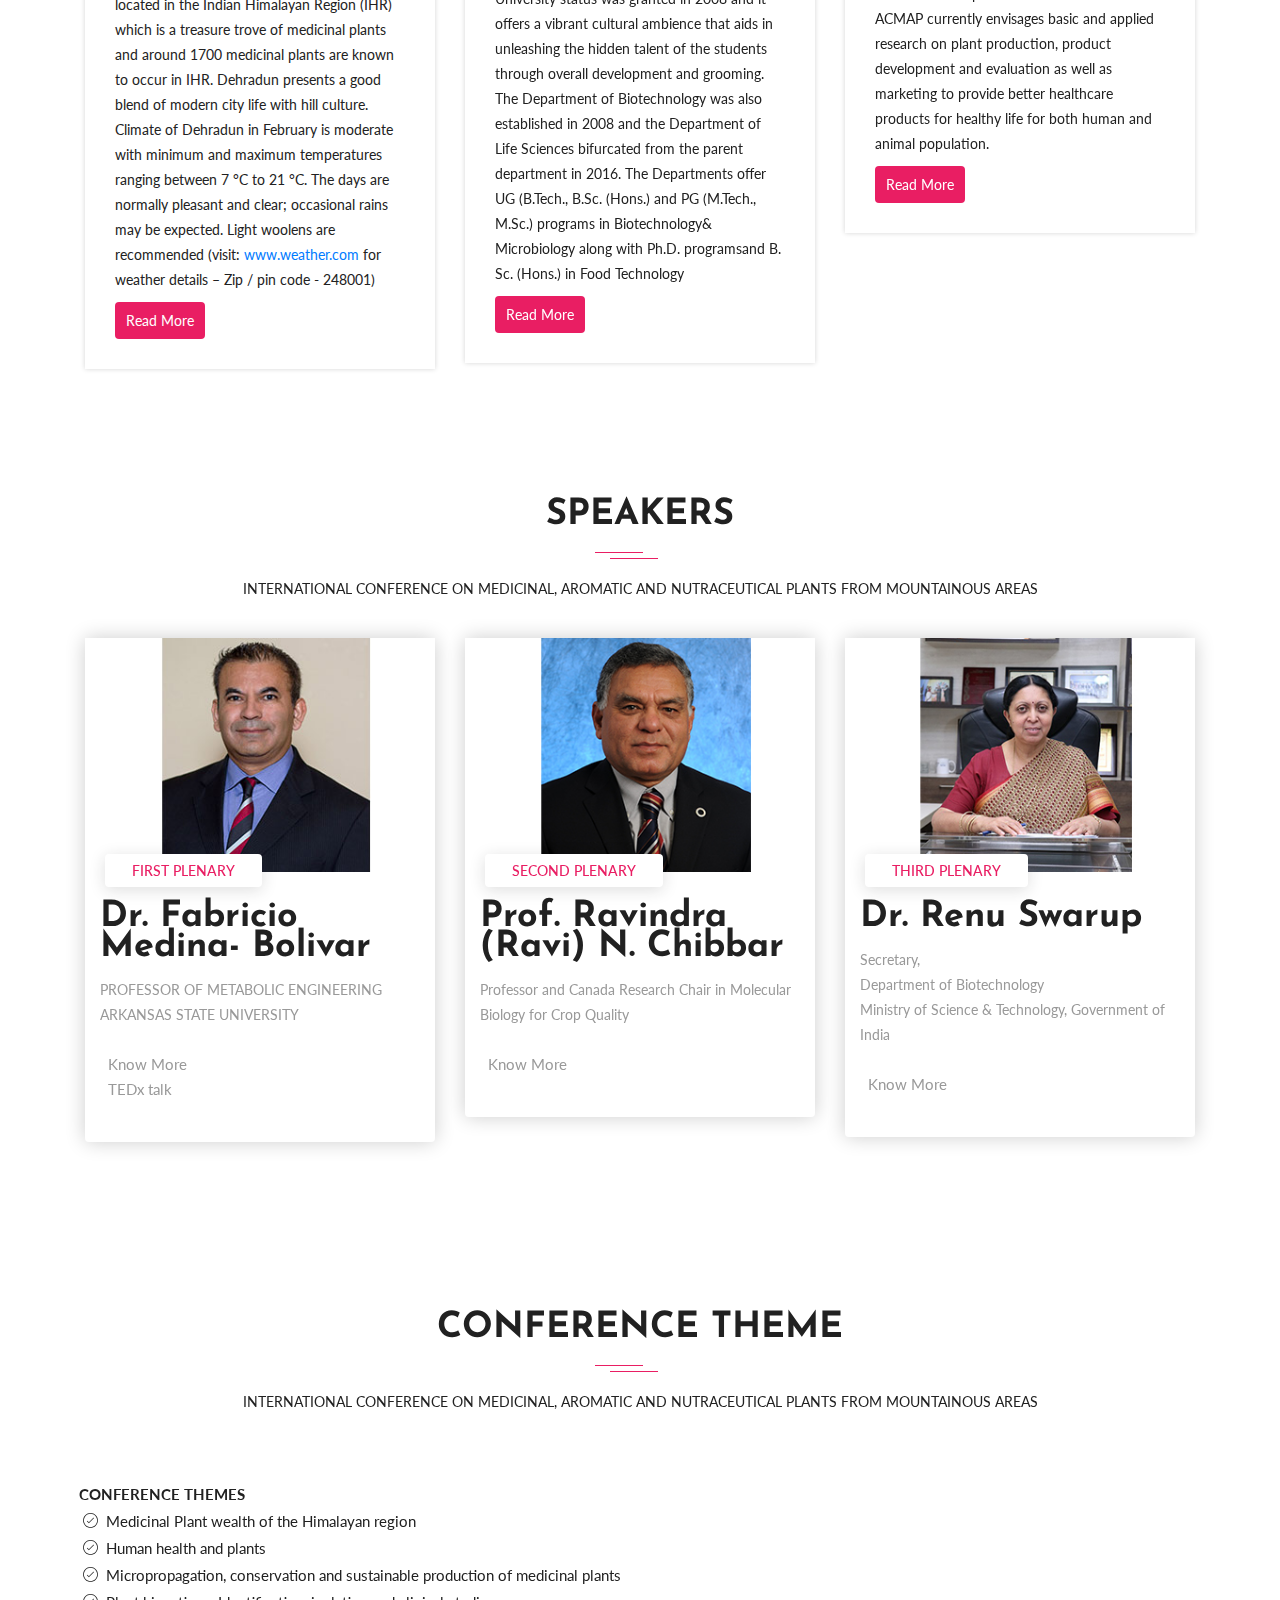
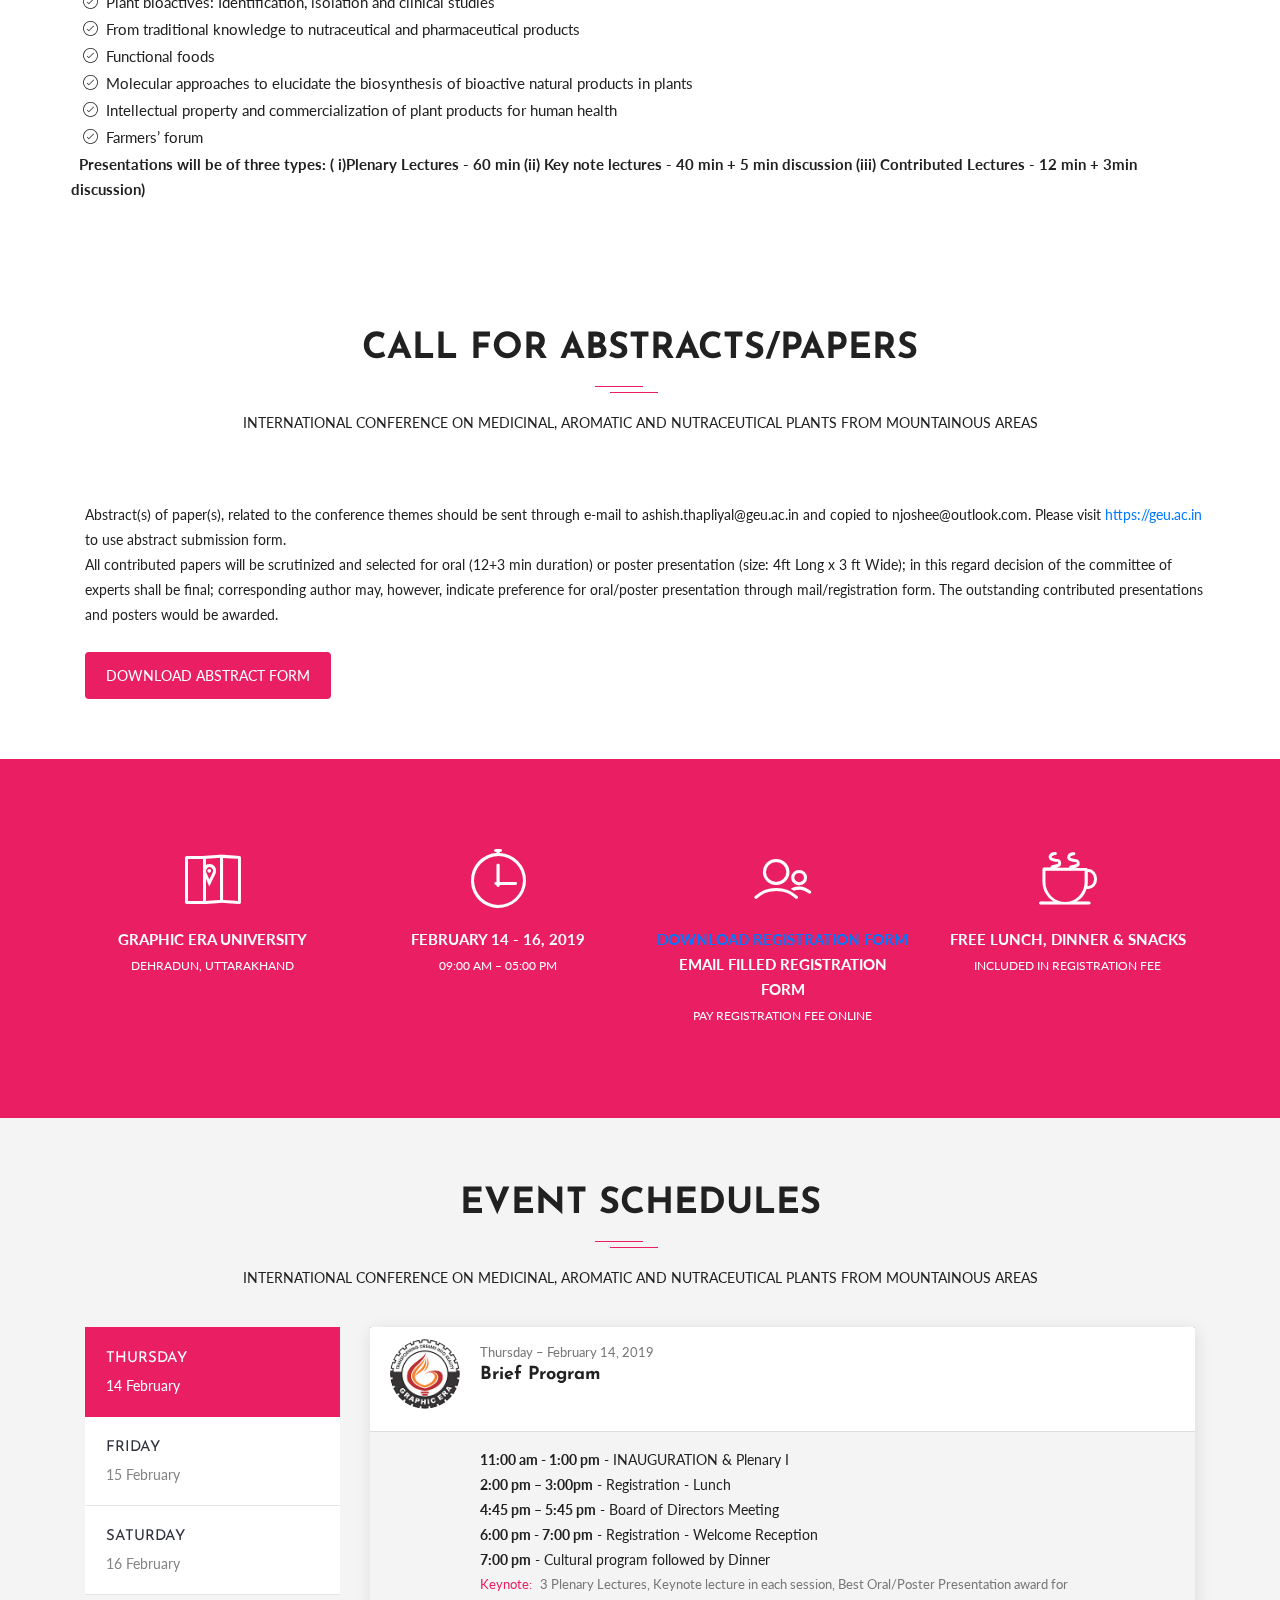
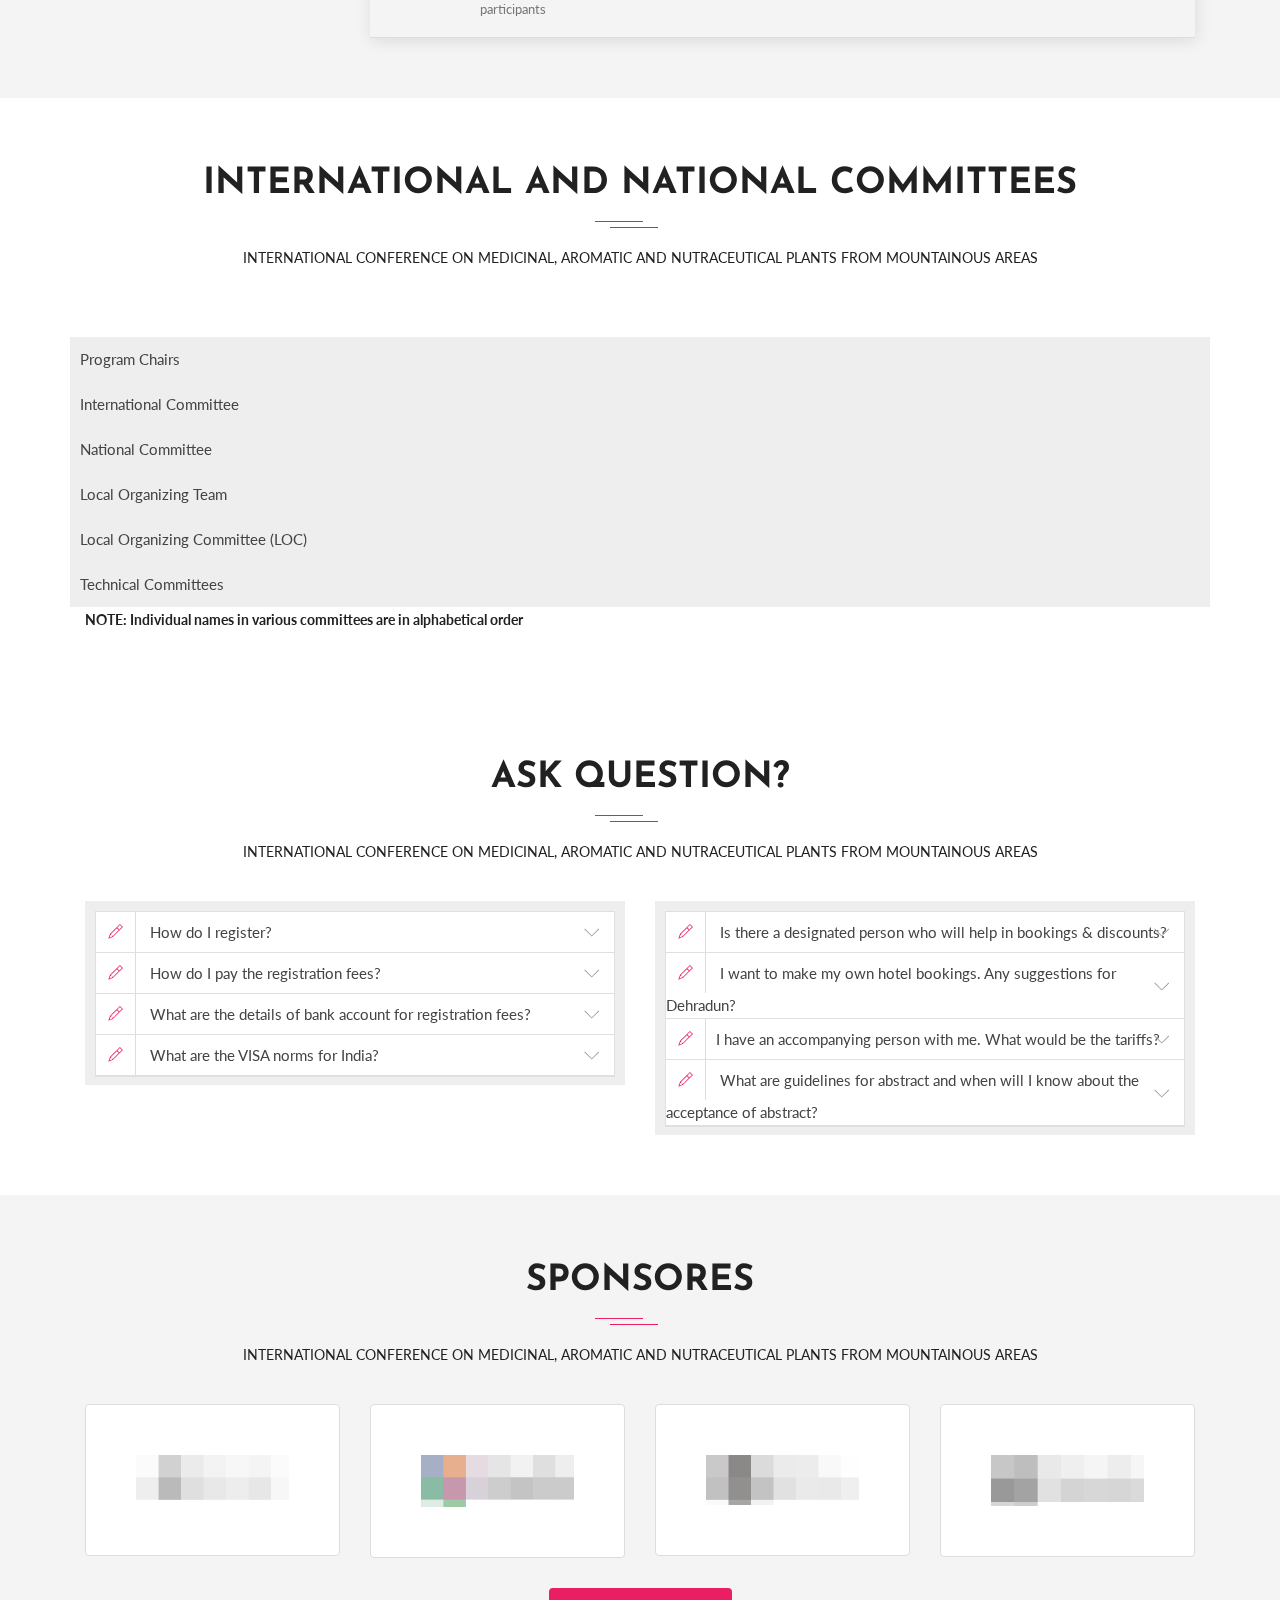
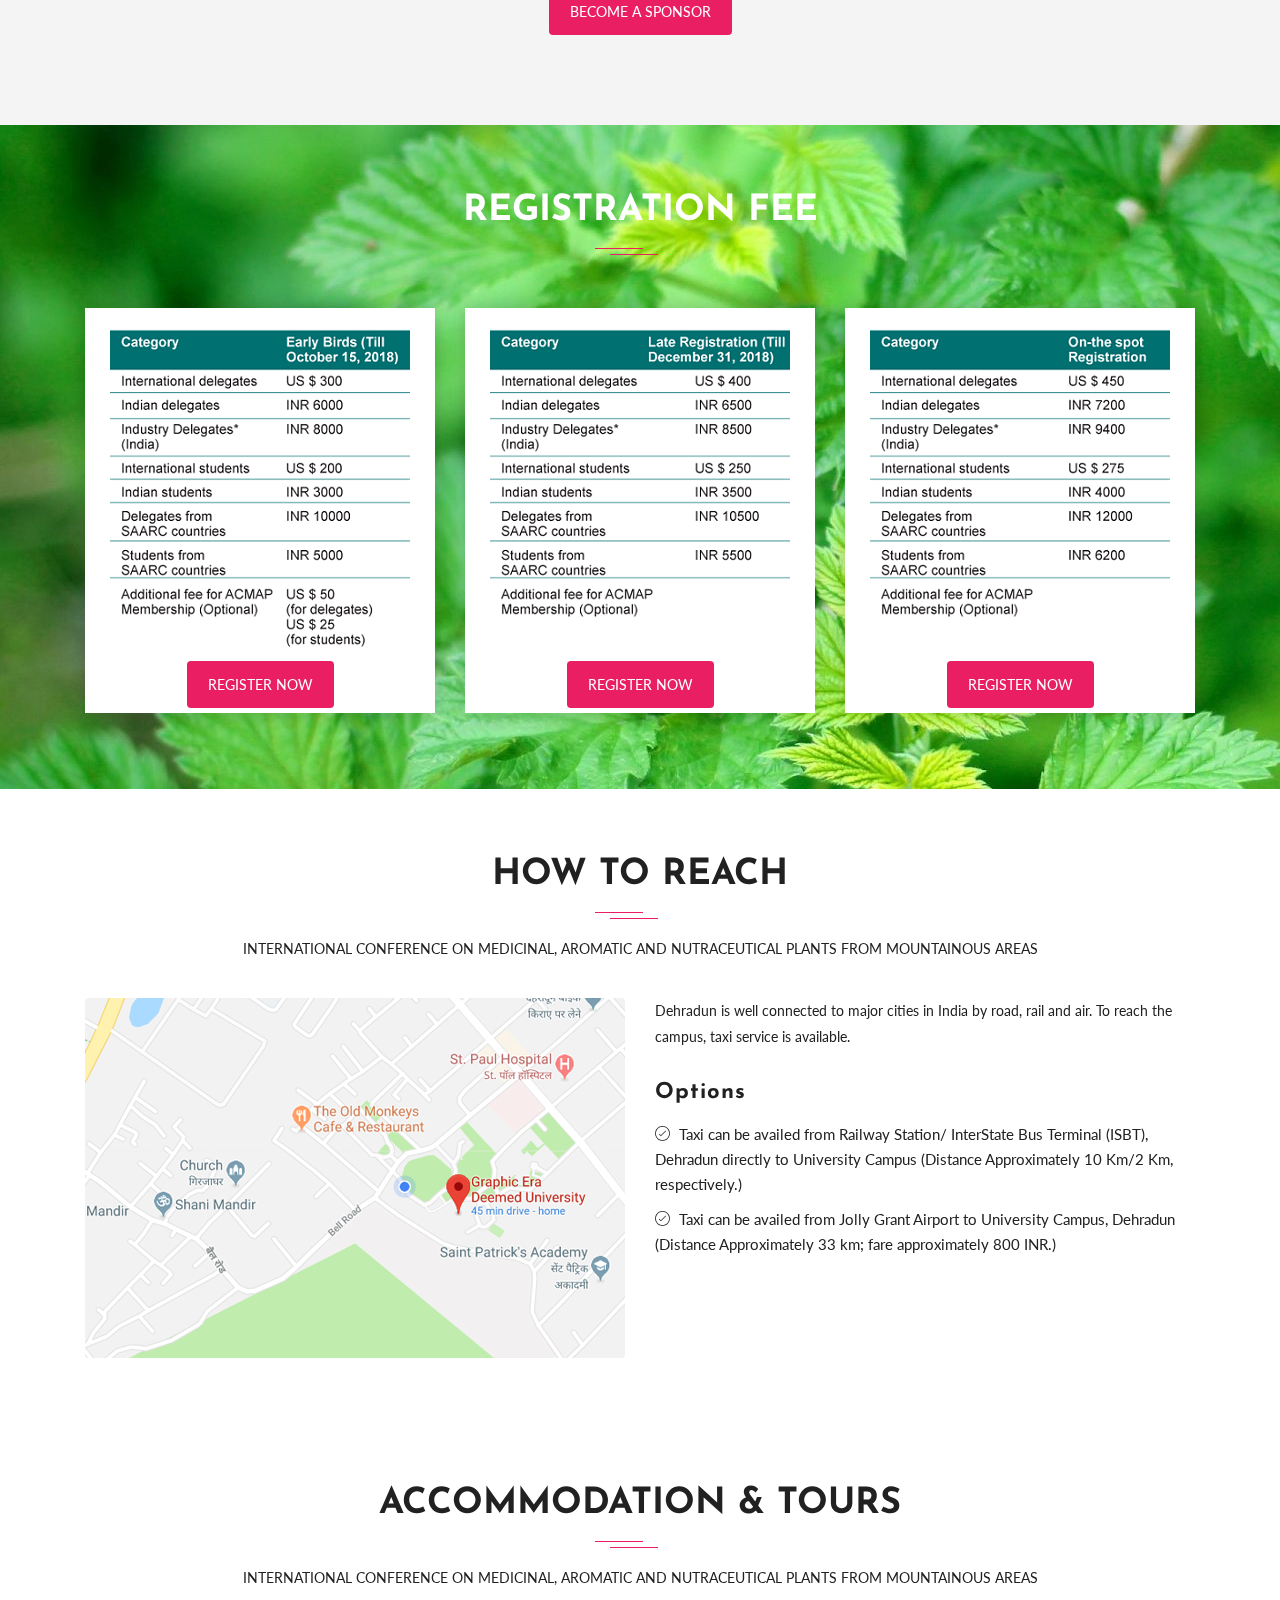
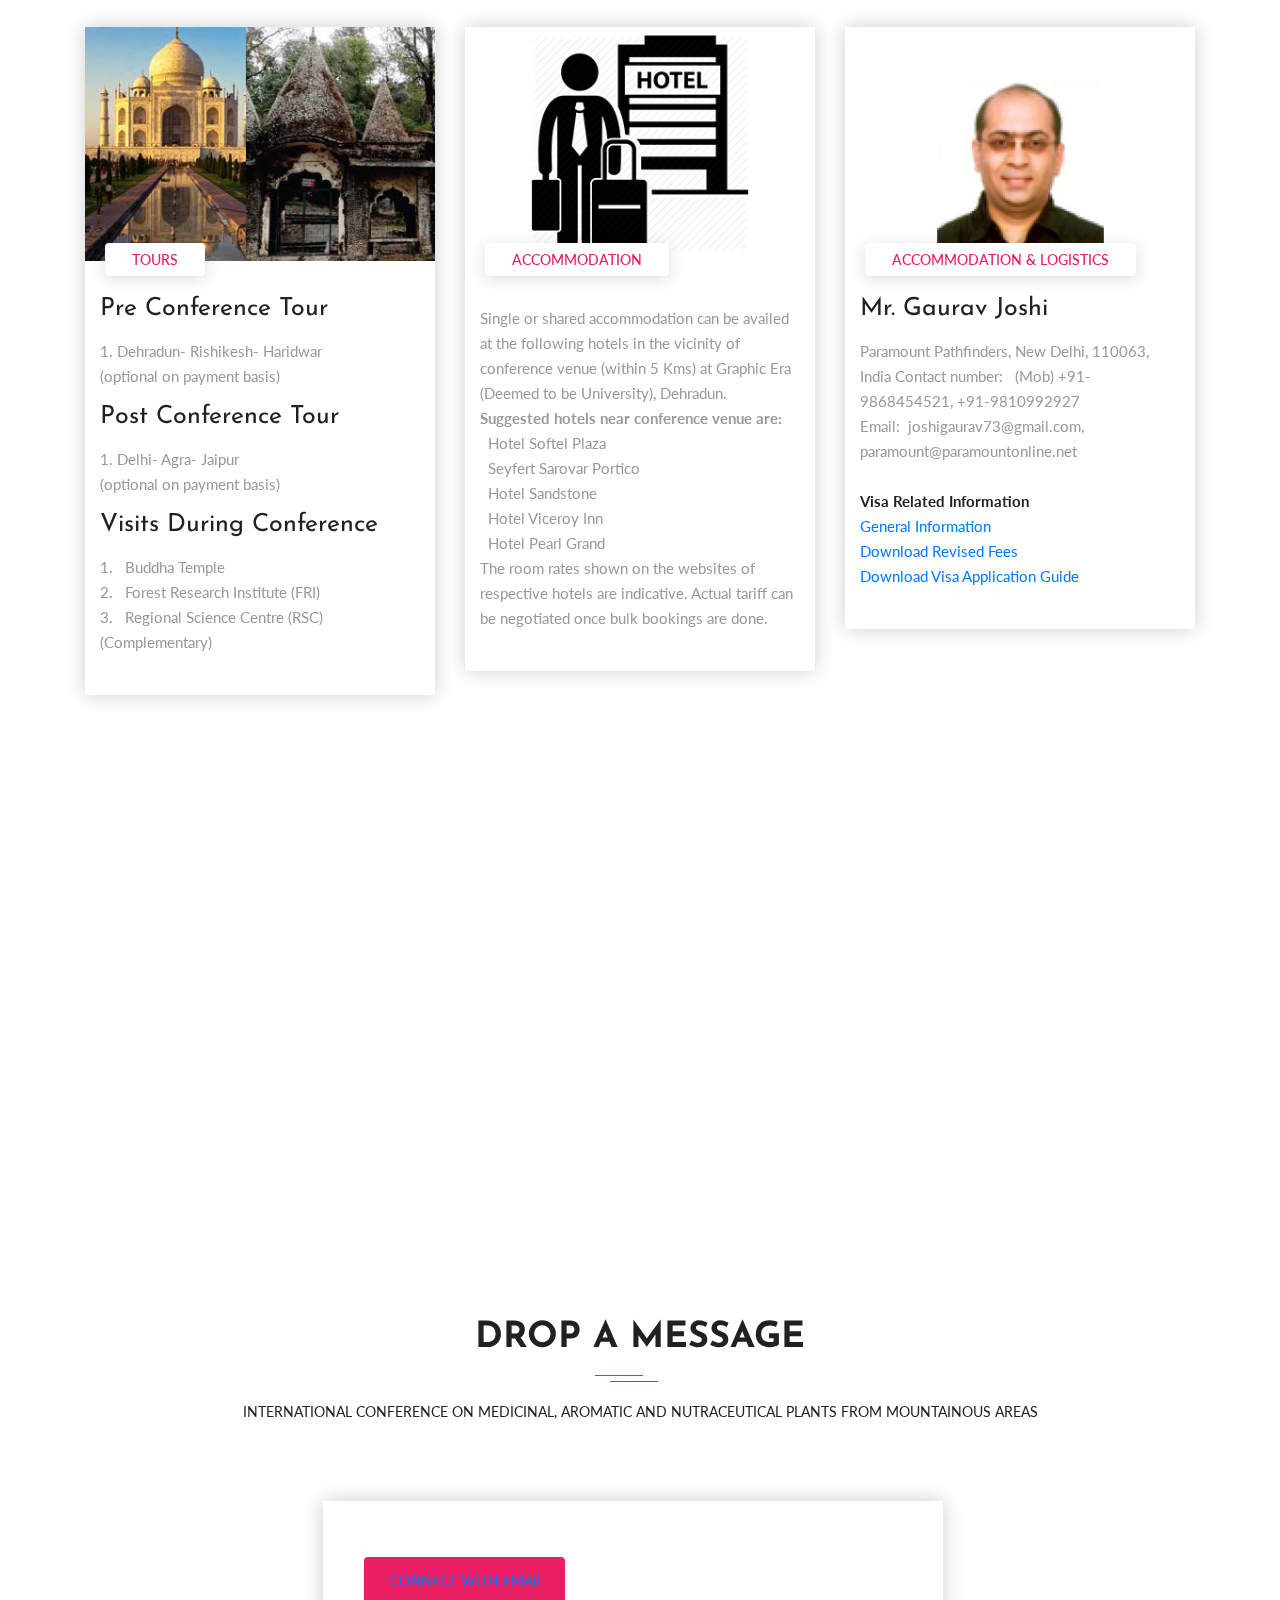
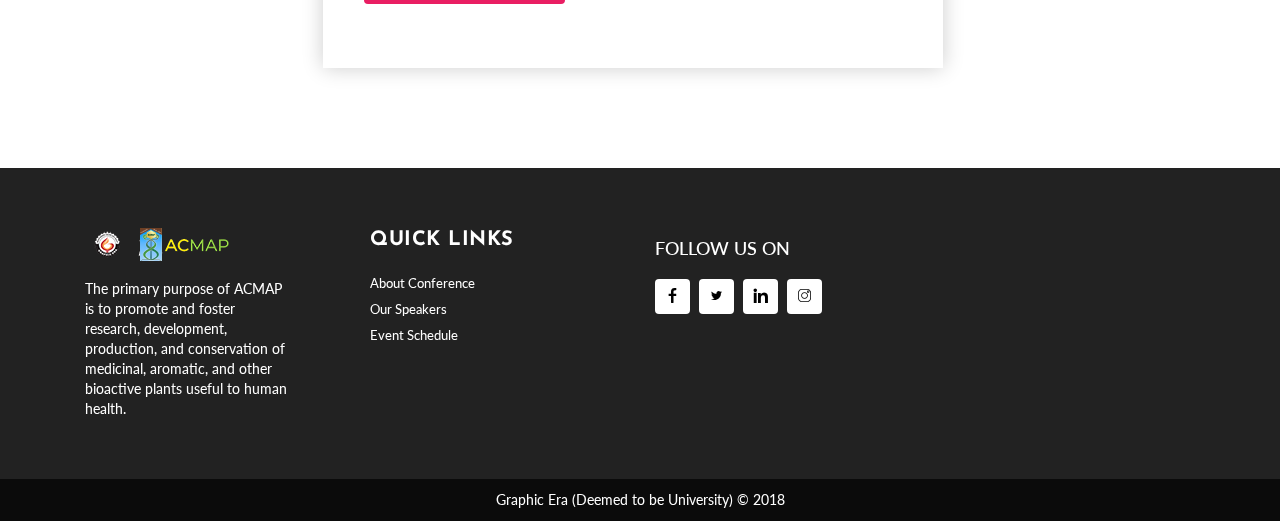
==== commit 426c7e89: "Update index.html" ====
--- a/index.html
+++ b/index.html
@@ -1256,6 +1256,7 @@
                 <div id="questionFour" class="collapse" aria-labelledby="headingThree" data-parent="#question">
                   <div class="card-body">
                     Visa norms differ for various countries.  Please check the website of Indian consulate of your country.
+			  <a href="/assets/General_Information.docx"> General Information</a><br><a href="assets/eTV_revised_fee_final.pdf">Download Revised Fees</a><br><a href="/assets/india_Visa_application_guide.pdf"> Download Visa Application Guide</a>
                   </div>
                 </div>
               </div>
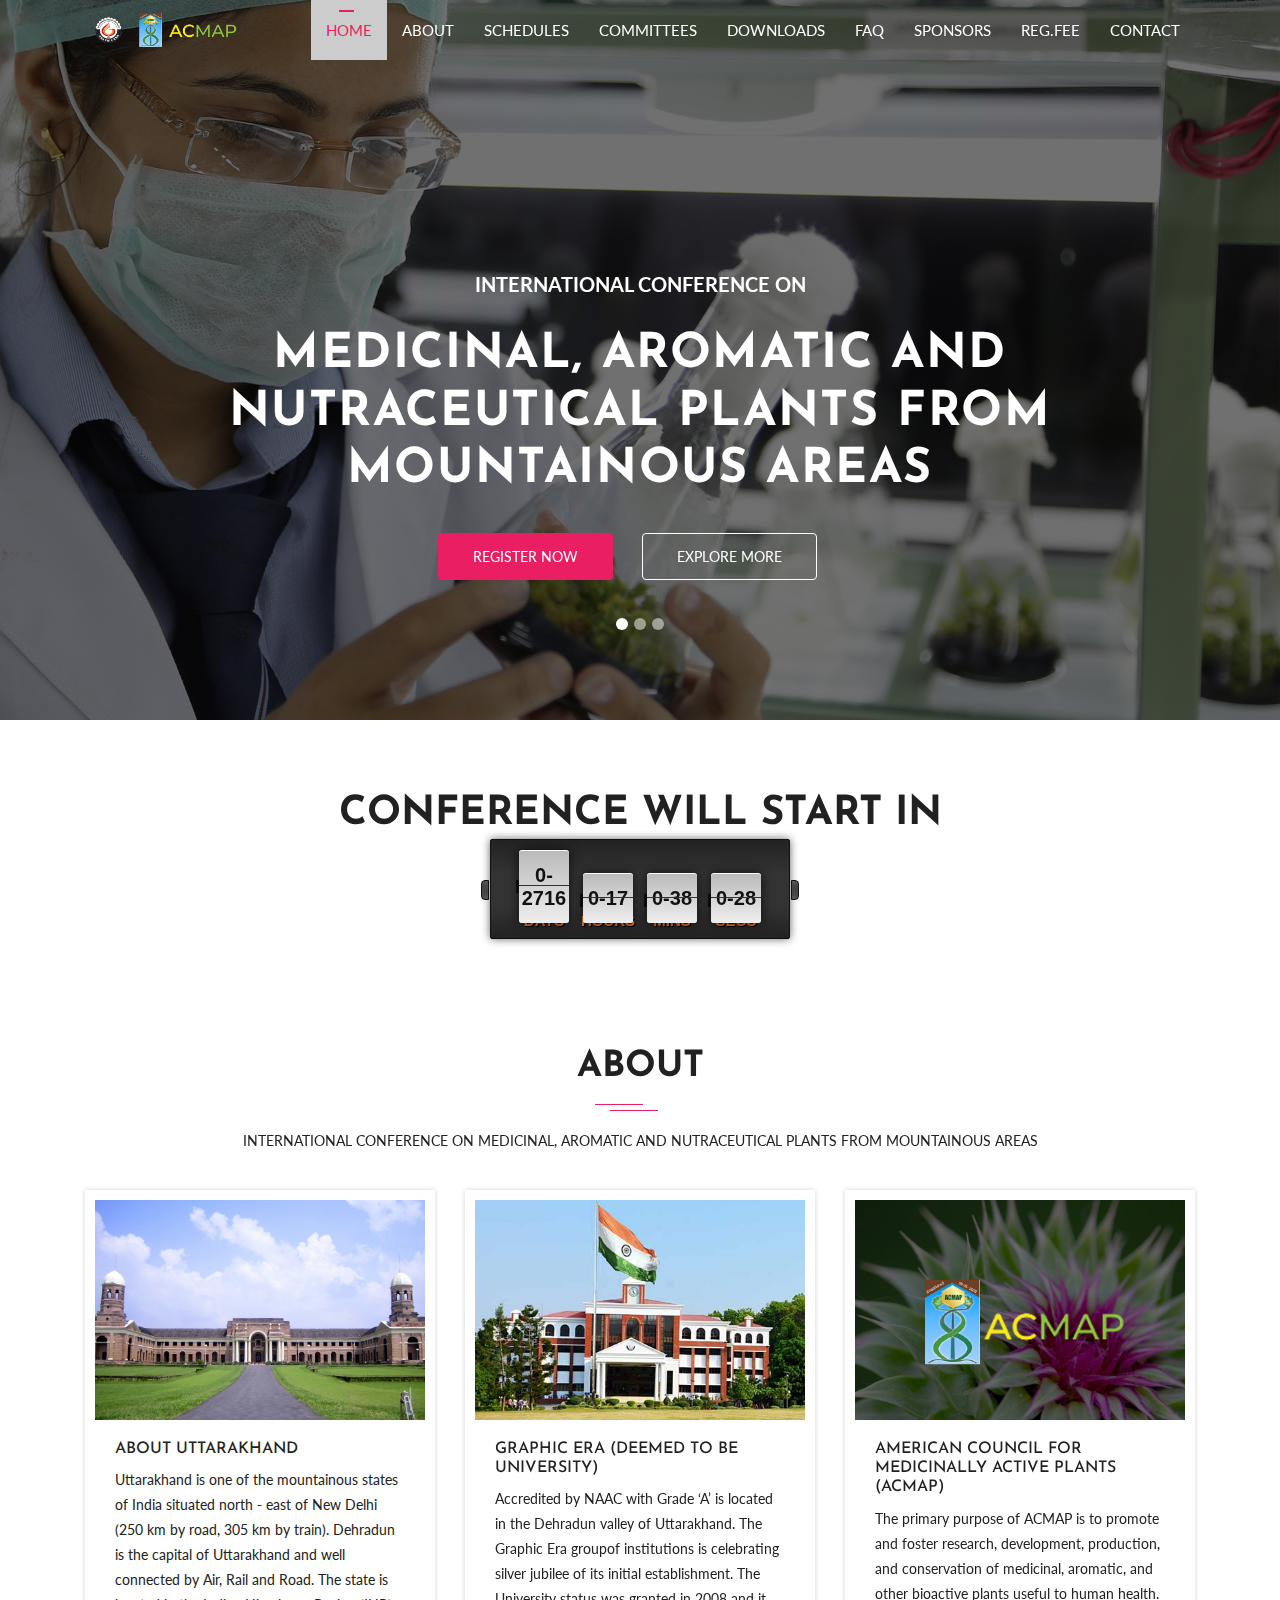
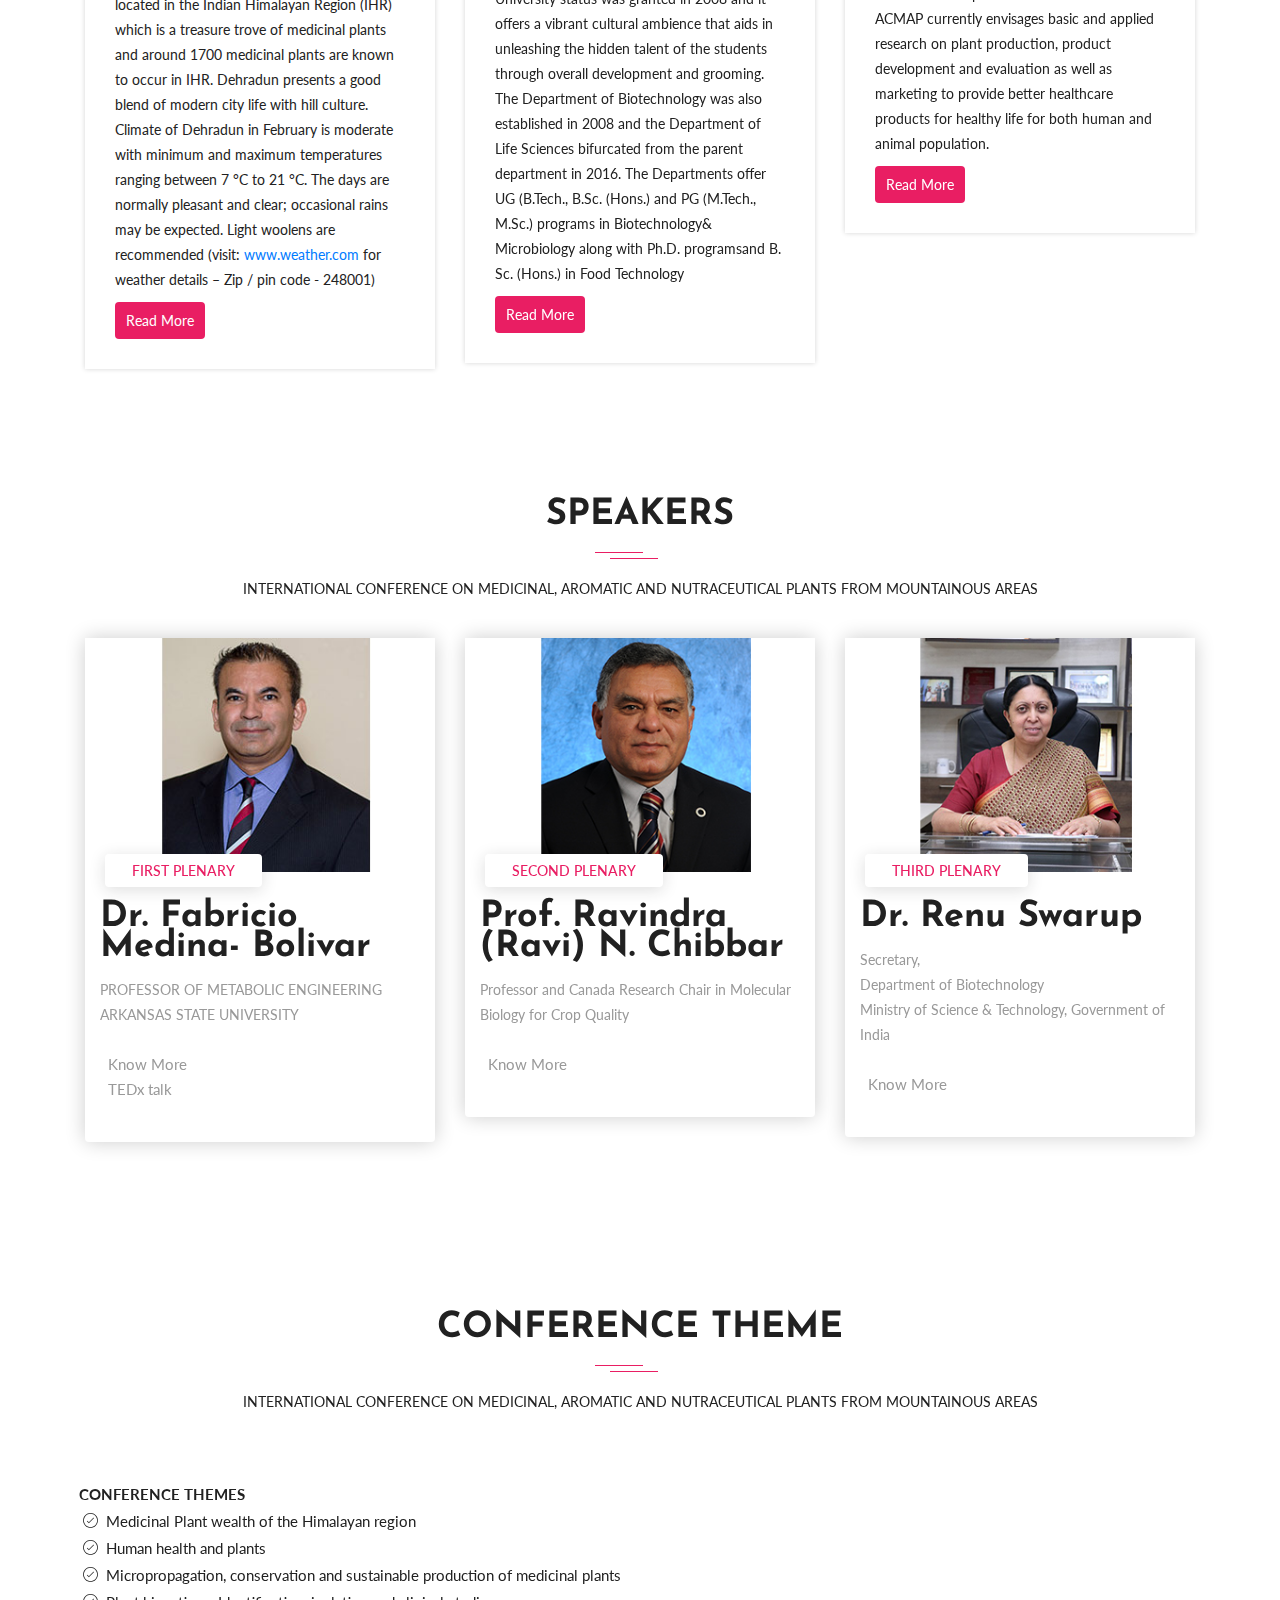
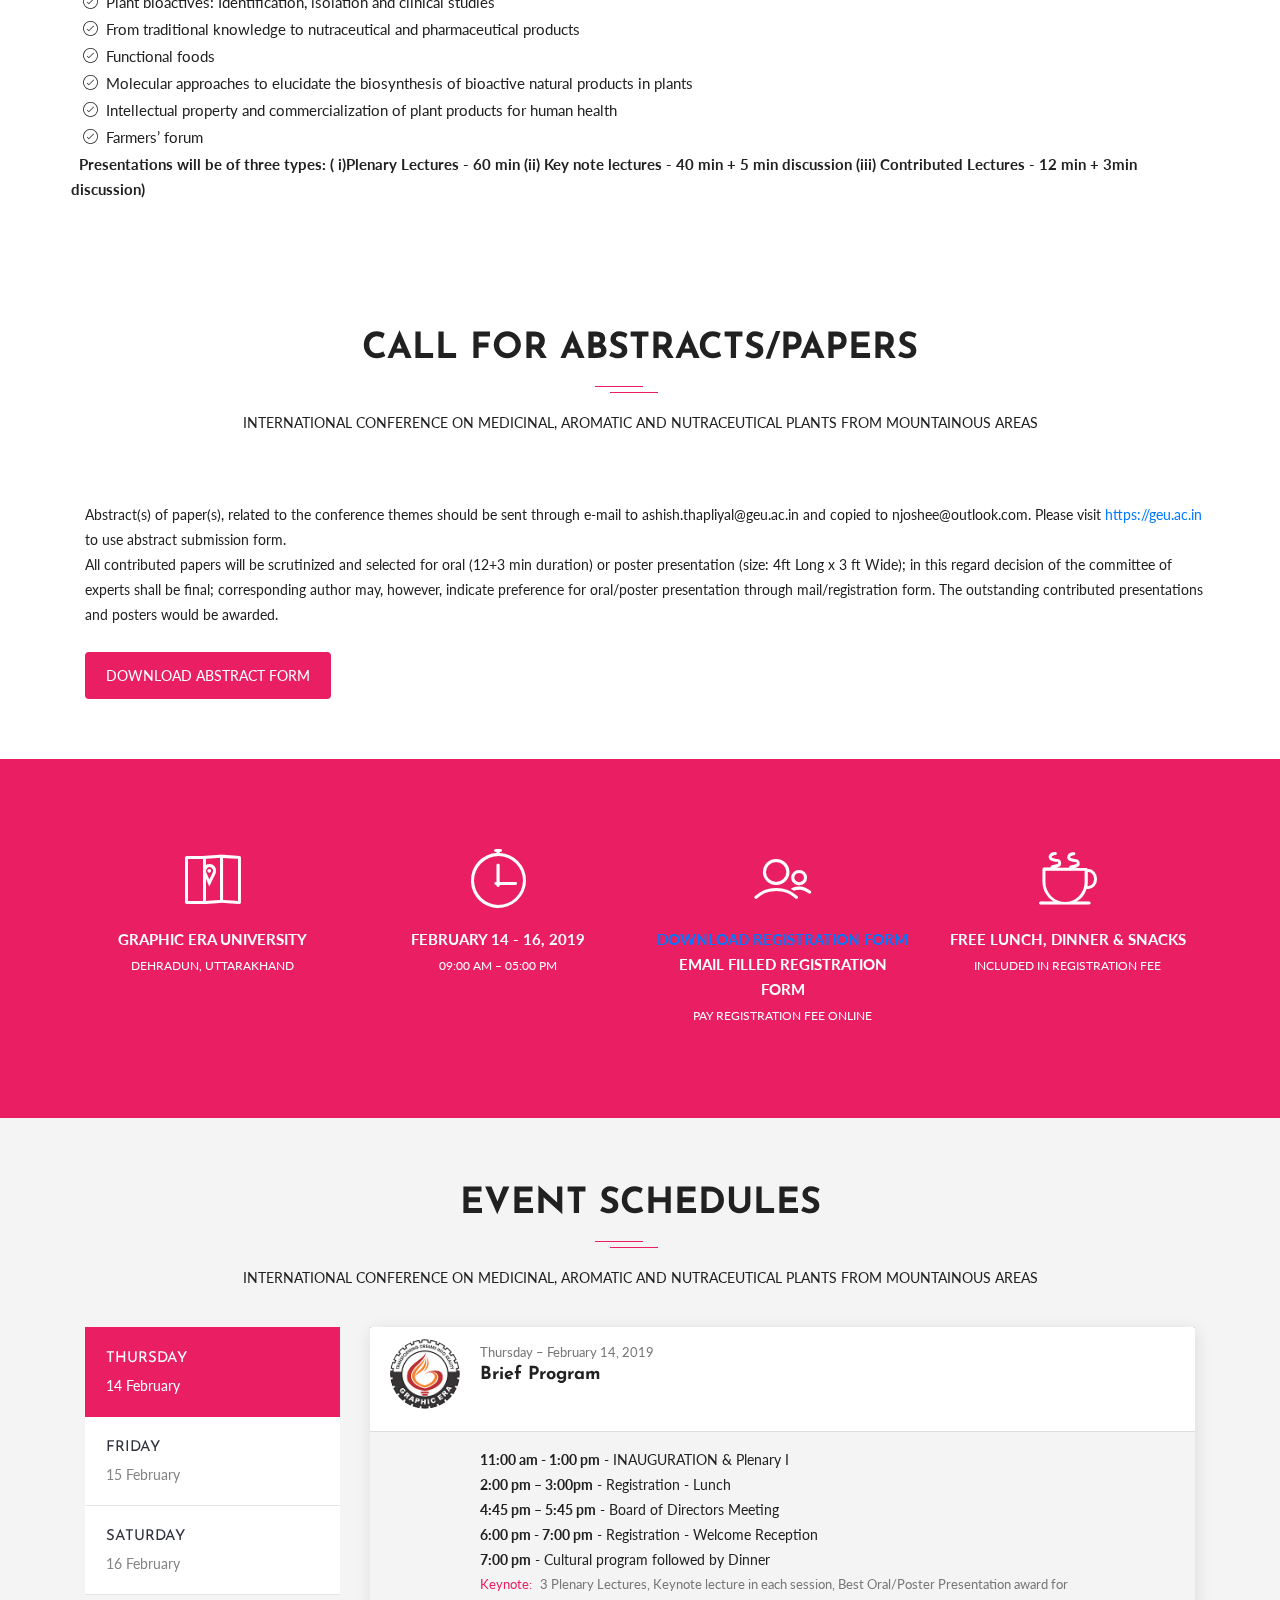
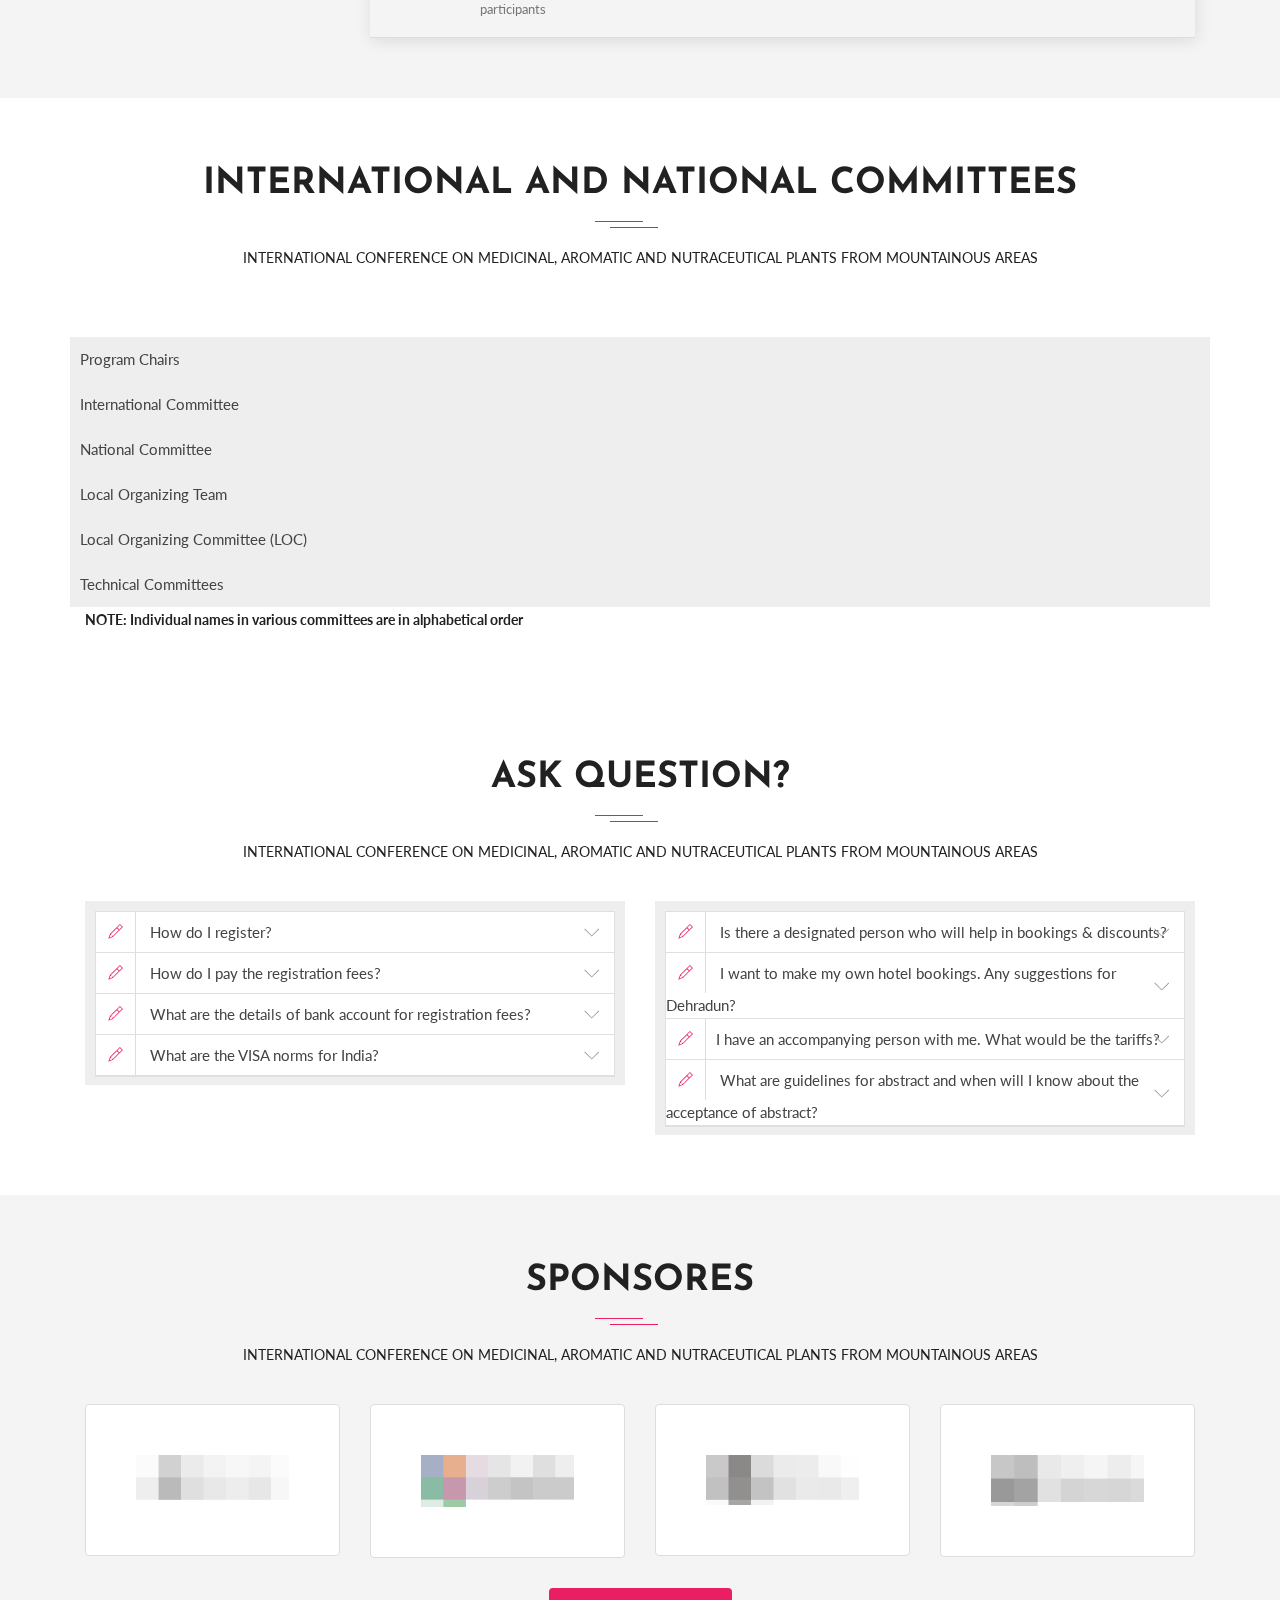
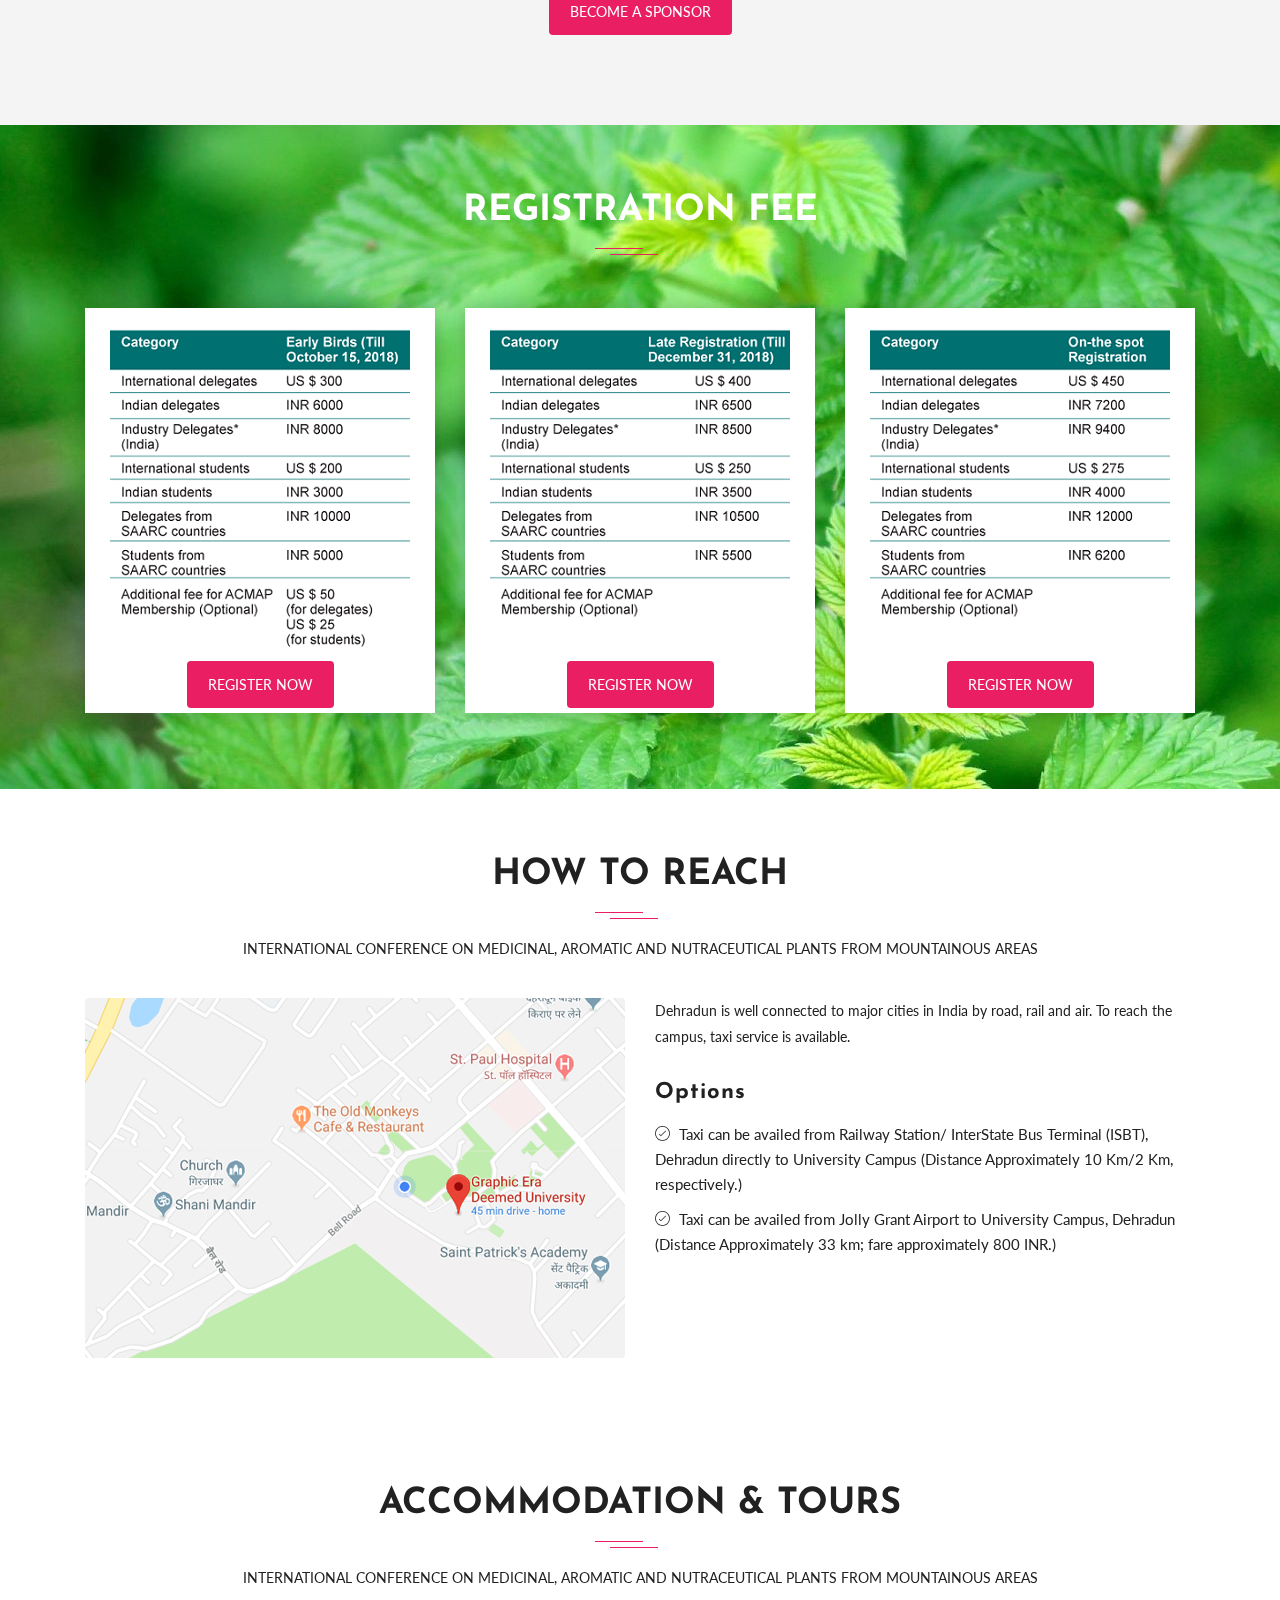
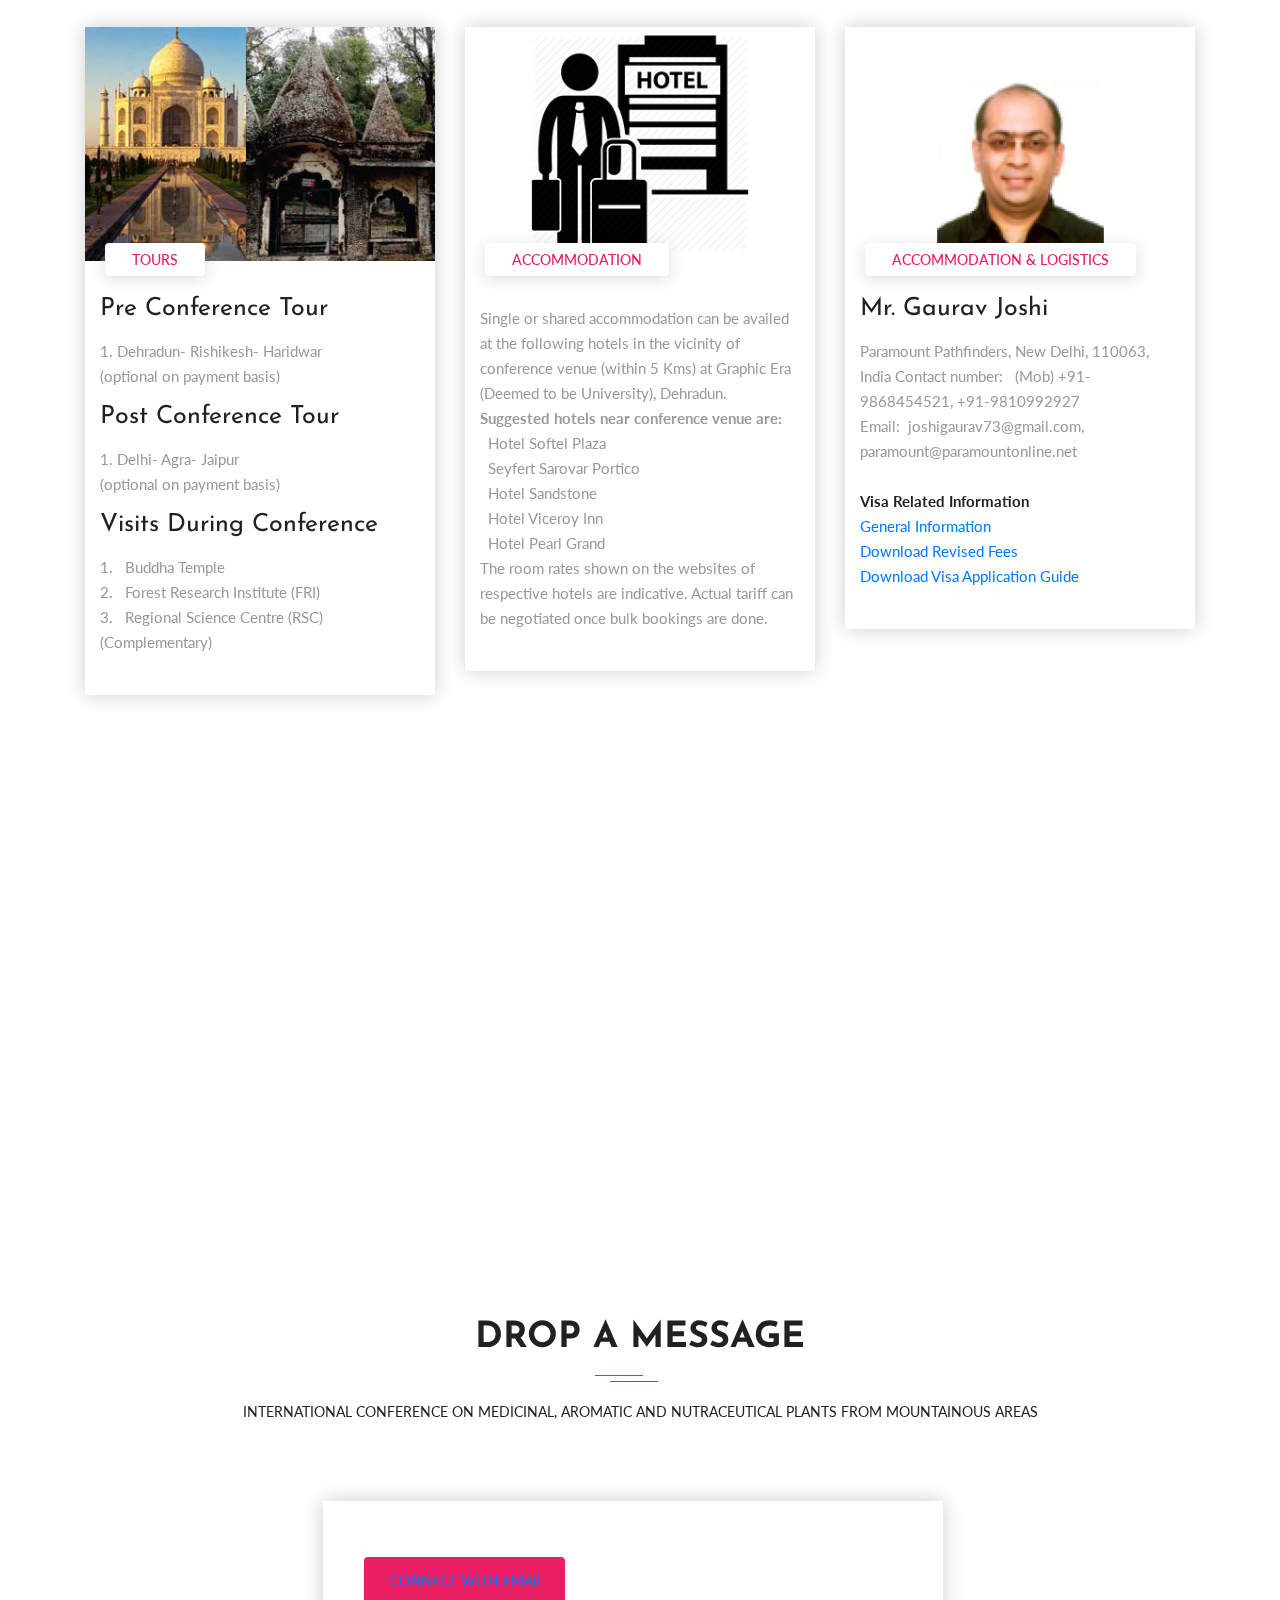
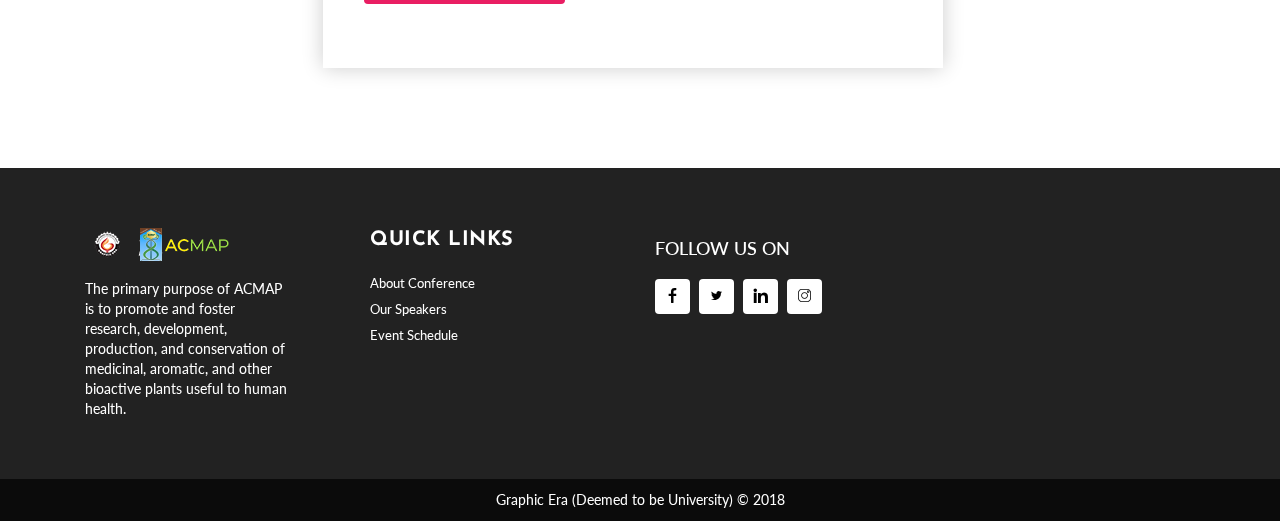
==== commit 79e8ed22: "Update index.html" ====
--- a/index.html
+++ b/index.html
@@ -1256,7 +1256,7 @@
                 <div id="questionFour" class="collapse" aria-labelledby="headingThree" data-parent="#question">
                   <div class="card-body">
                     Visa norms differ for various countries.  Please check the website of Indian consulate of your country.
-			  <a href="/assets/General_Information.docx"> General Information</a><br><a href="assets/eTV_revised_fee_final.pdf">Download Revised Fees</a><br><a href="/assets/india_Visa_application_guide.pdf"> Download Visa Application Guide</a>
+			 <br> <a href="/assets/General_Information.docx"> General Information</a><br><a href="assets/eTV_revised_fee_final.pdf">Download Revised Fees</a><br><a href="/assets/india_Visa_application_guide.pdf"> Download Visa Application Guide</a>
                   </div>
                 </div>
               </div>
